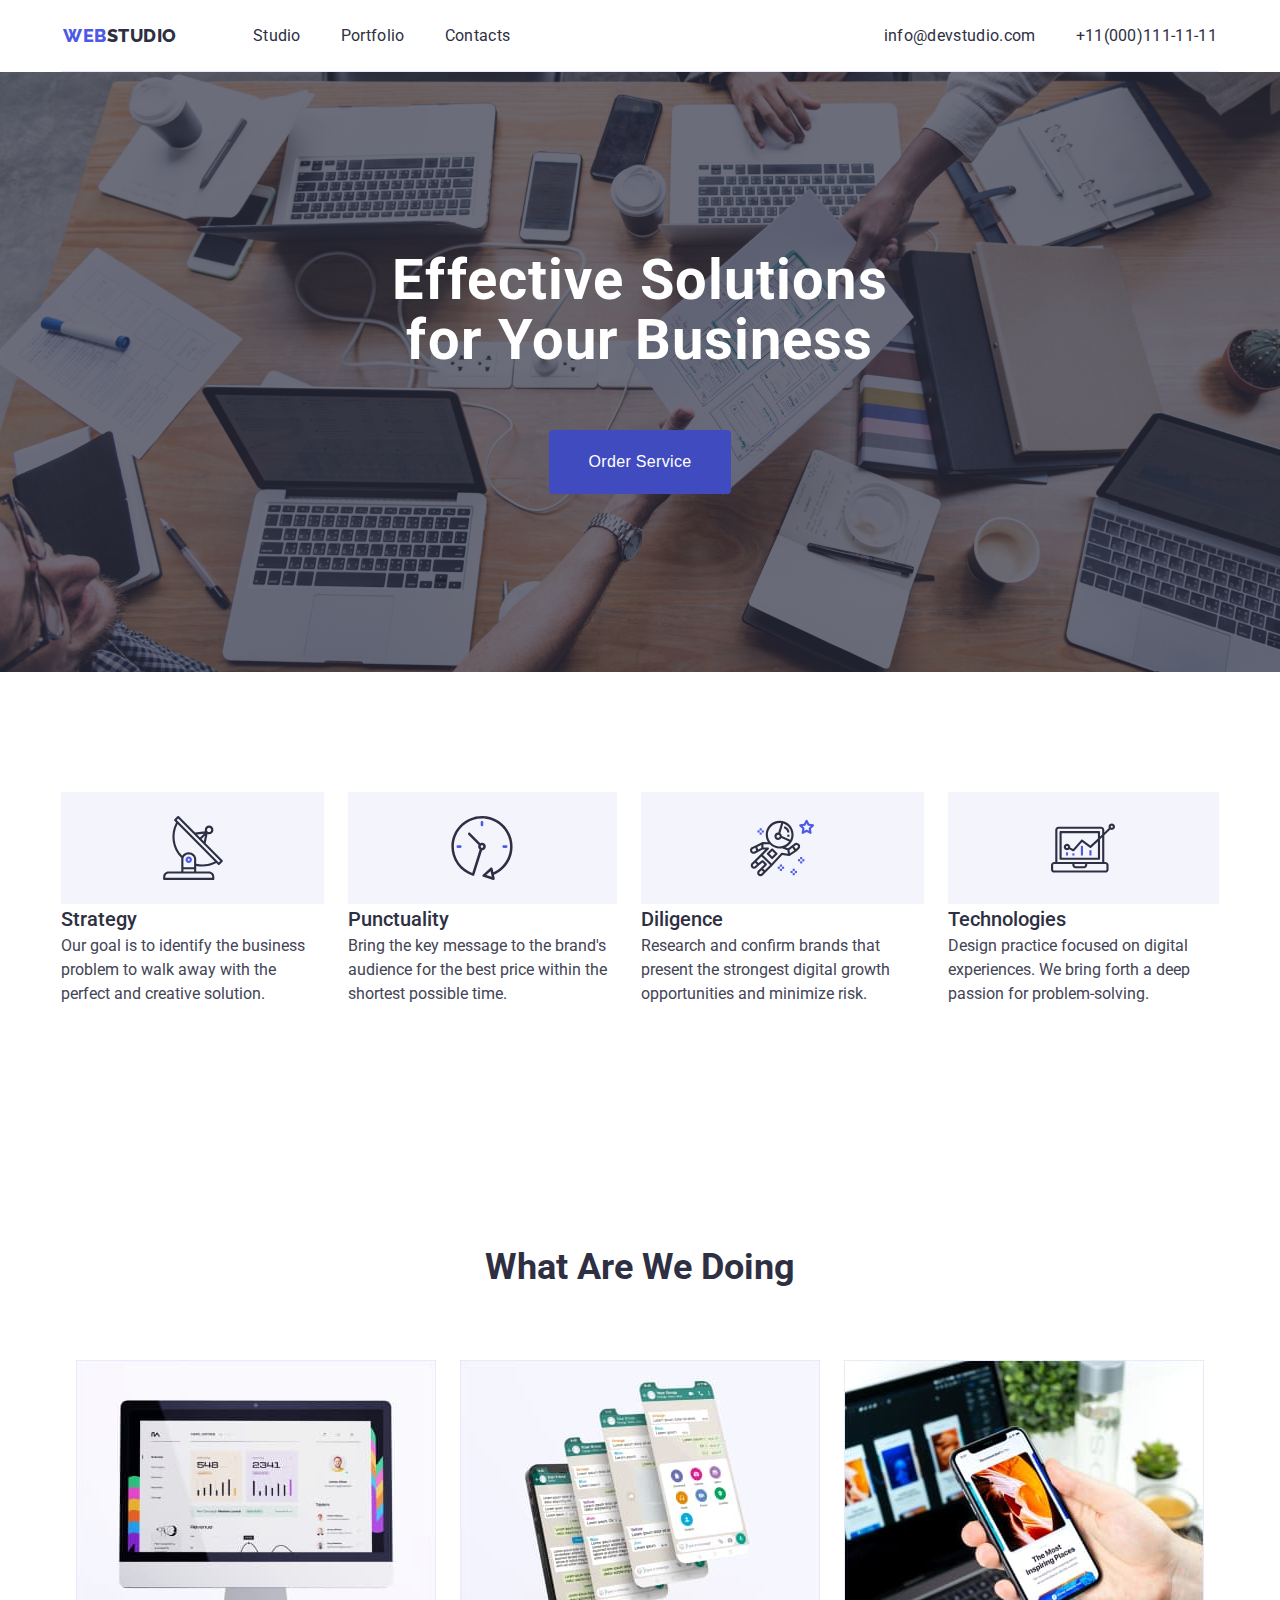
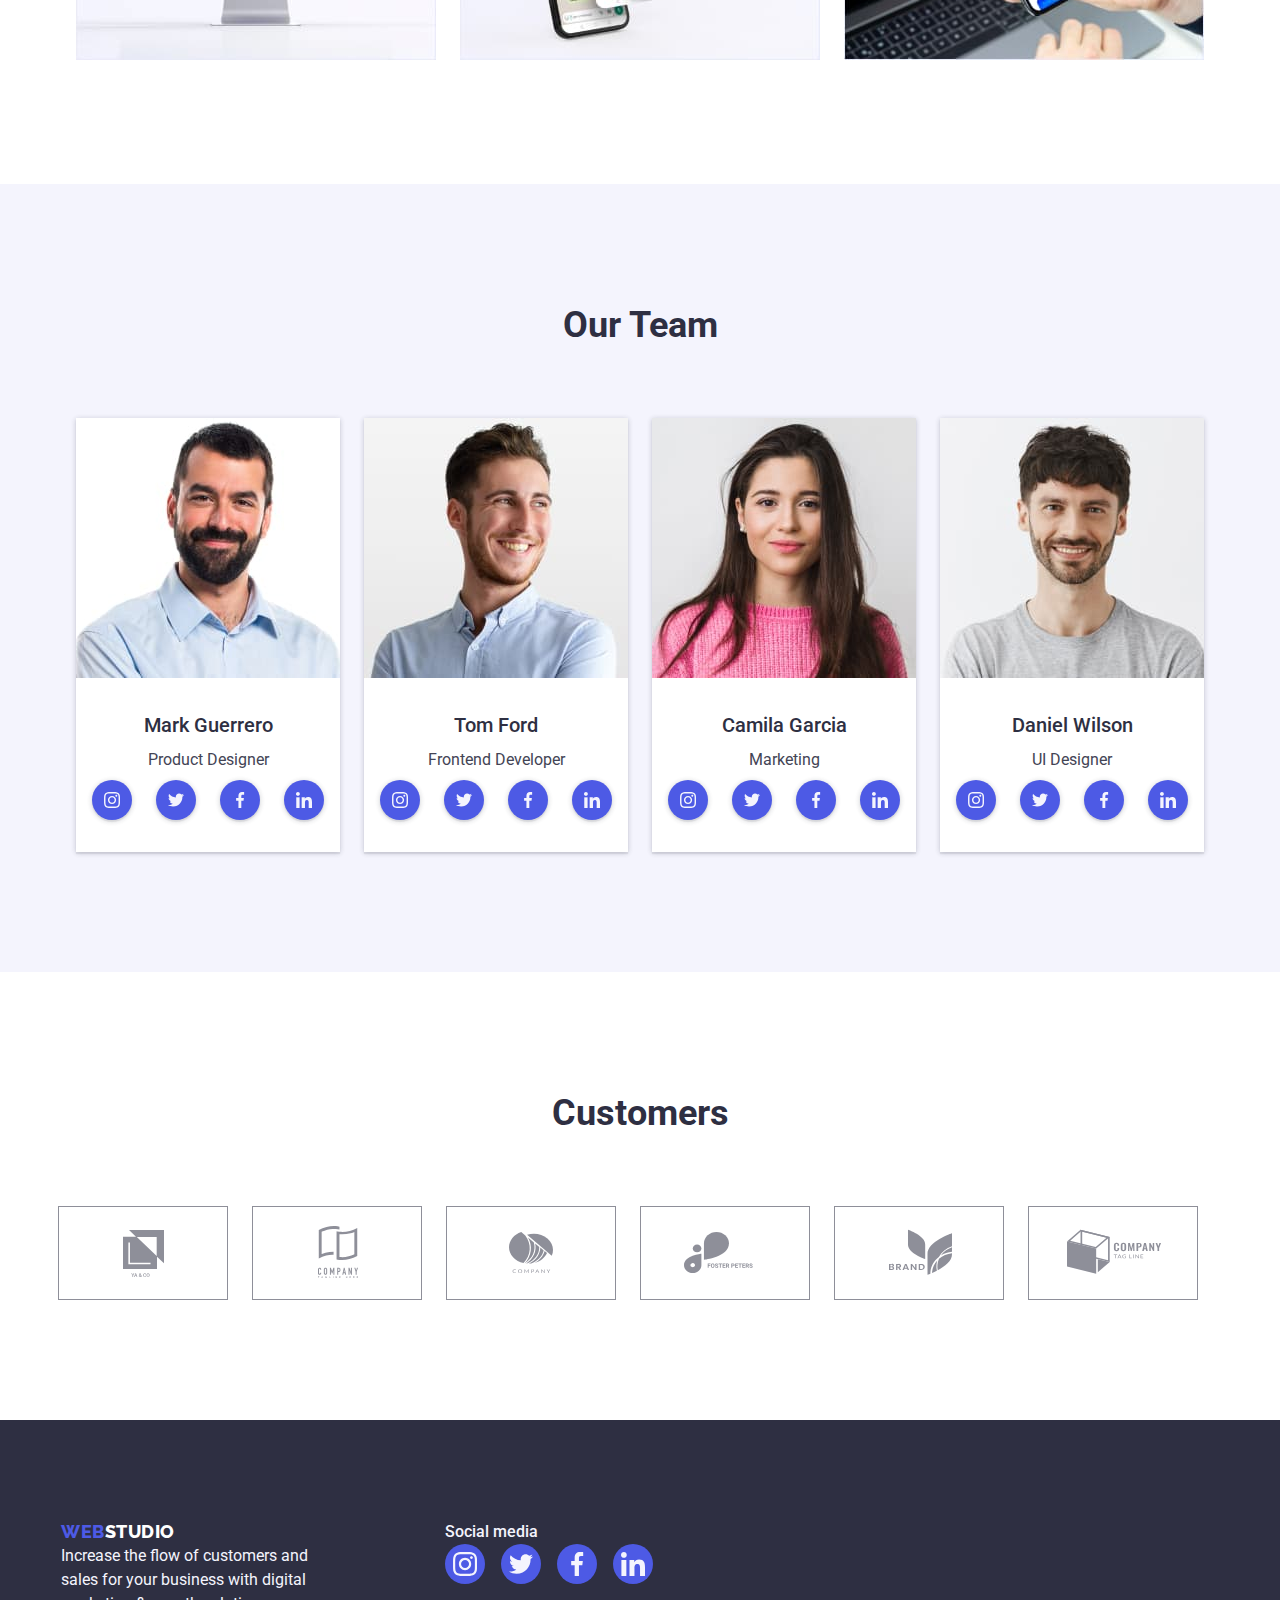
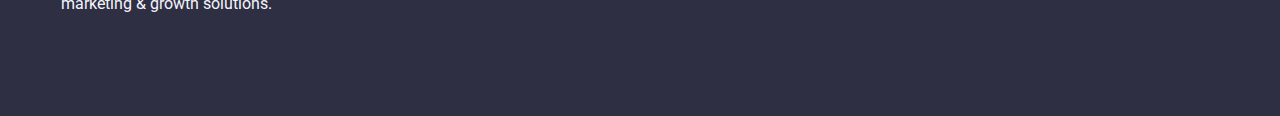
==== index.html @ 862fe898 "add index.html" ====
<!DOCTYPE html>
<html lang="en">
  <head>
    <meta charset="UTF-8" />
    <meta name="viewport" content="width=device-width, initial-scale=1.0" />
    <title>WebStudio</title>
    <link
      href="https://fonts.googleapis.com/css2?family=Raleway:wght@700&family=Roboto:wght@400;500;700;900&display=swap"
      rel="stylesheet"
    />
    <link rel="stylesheet" href="./css/styles.css" />
    <link
      rel="stylesheet"
      href="https://cdnjs.cloudflare.com/ajax/libs/modern-normalize/2.0.0/modern-normalize.min.css"
      integrity="sha512-4xo8blKMVCiXpTaLzQSLSw3KFOVPWhm/TRtuPVc4WG6kUgjH6J03IBuG7JZPkcWMxJ5huwaBpOpnwYElP/m6wg=="
      crossorigin="anonymous"
      referrerpolicy="no-referrer"
    />
  </head>
  <body>
    <header class="header-layout-and-style box-model container">
      <nav class="nav-layout">
        <a class="web" href="index.html"
          >WEB<span class="studio" href="index.html">STUDIO</span></a
        >
        <ul class="menu ul list-layout">
          <li>
            <a class="menu-list pointer contacts" href="index.html">Studio</a>
          </li>
          <li>
            <a class="menu-list pointer contacts" href="portfolio.html"
              >Portfolio</a
            >
          </li>
          <li><a class="menu-list pointer contacts">Contacts</a></li>
        </ul>
      </nav>
      <address>
        <ul class="ul list-layout">
          <li>
            <a class="contacts" href="mailito:info@devstudio.com"
              >info@devstudio.com</a
            >
          </li>
          <li>
            <a class="contacts" href="tel:+11(000)111-11-11"
              >+11(000)111-11-11</a
            >
          </li>
        </ul>
      </address>
    </header>
    <main class="main-column">
      <section class="section-effective-solution relative container section">
        <div class="bg-darker"></div>
        <div class="solution-content-container">
          <h1>Effective Solutions for Your Business</h1>
          <button class="button-in-main-section pointer" type="button">
            Order Service
          </button>
        </div>
      </section>
      <section class="container section">
        <ul class="ul list-in-main-section">
          <li>
            <div class="main-icon-background">
              <svg
                id="antenna"
                width="64"
                height="64"
                viewBox="0 0 64 64"
                xmlns="http://www.w3.org/2000/svg"
              >
                <path
                  d="M61.5463 44.1952L44.6599 27.1851L46.534 17.9541C47.0176 18.1429 47.5318 18.2416 48.0508 18.2453H48.0636C50.4482 18.2735 52.404 16.3633 52.4323 13.9788C52.4606 11.5943 50.5503 9.6384 48.1658 9.61013C45.7812 9.582 43.8254 11.4921 43.7971 13.8767C43.7911 14.3869 43.8755 14.8941 44.0466 15.3749L34.1266 16.5856L17.9452 0.32C17.7467 0.117467 17.4757 0.00226667 17.1921 0C16.9121 0.00146667 16.644 0.112933 16.4455 0.3104L13.4204 3.3184C13.004 3.73493 13.004 4.41013 13.4204 4.82667L15.0481 6.47787C8.74201 18.0737 10.7903 32.4335 20.0871 41.8037C20.1724 41.8853 20.2713 41.9513 20.3793 41.9989C20.3121 42.3599 20.2771 42.7261 20.2748 43.0933V55.4667H7.47481C4.53081 55.4701 2.14495 57.856 2.14148 60.8V62.9333C2.14148 63.5224 2.61908 64 3.20815 64H52.2748C52.8639 64 53.3415 63.5224 53.3415 62.9333V60.8C53.338 57.856 50.9522 55.4701 48.0082 55.4667H35.2082V49.9829C37.2134 50.4035 39.2564 50.6179 41.3052 50.6229C46.2215 50.6176 51.0595 49.392 55.3852 47.056L57.0215 48.7019C57.22 48.9044 57.491 49.0196 57.7746 49.0219C58.0546 49.0204 58.3227 48.9089 58.5212 48.7115L61.5463 45.7035C61.9627 45.2869 61.9627 44.6117 61.5463 44.1952ZM46.5596 12.4661C47.395 11.6352 48.7458 11.6389 49.5766 12.4743C50.4075 13.3096 50.4038 14.6604 49.5684 15.4912C49.1686 15.8889 48.6275 16.1121 48.0635 16.112H48.0571C46.879 16.1059 45.9287 15.1459 45.9348 13.9676C45.9378 13.4036 46.1639 12.8639 46.5638 12.4661H46.5596ZM44.0487 19.4752L42.8519 25.3664L40.5009 23.0016L44.0487 19.4752ZM42.837 17.6715L38.997 21.4891L36.0263 18.5024L42.837 17.6715ZM48.0082 57.6C49.7755 57.6 51.2082 59.0327 51.2082 60.8V61.8667H4.27481V60.8C4.27481 59.0327 5.70748 57.6 7.47481 57.6H48.0082ZM33.0748 53.3333V55.4667H22.4081V53.3333H33.0748ZM22.4081 51.2V43.0933C22.4081 40.5056 24.8007 38.4 27.7415 38.4C30.6823 38.4 33.0748 40.5056 33.0748 43.0933V51.2H22.4081ZM35.2082 47.808V43.0933C35.2082 39.3291 31.8588 36.2667 27.7415 36.2667C25.0793 36.2259 22.59 37.5809 21.1793 39.8389C13.0639 31.2913 11.2364 18.5485 16.6221 8.06467L53.8258 45.4816C48.081 48.404 41.4955 49.2268 35.2082 47.808ZM57.7863 46.4405L56.2834 44.9291L17.1815 5.59147L15.6721 4.07893L17.1815 2.57493L33.0513 18.5344C33.0588 18.5344 33.0631 18.5483 33.0706 18.5536L59.2999 44.9365L57.7863 46.4405Z"
                  fill="#2E2F42"
                />
                <path
                  d="M27.7511 40.5333H27.7415C25.9742 40.5306 24.5394 41.9612 24.5367 43.7285C24.534 45.4958 25.9646 46.9306 27.7319 46.9333H27.7415C29.5088 46.936 30.9436 45.5054 30.9463 43.7381C30.9489 41.9708 29.5184 40.536 27.7511 40.5333ZM28.4978 44.4896C28.297 44.6893 28.0248 44.801 27.7415 44.8C27.1524 44.7969 26.6774 44.3169 26.6804 43.7278C26.6819 43.4458 26.795 43.176 26.9948 42.977C27.1934 42.7796 27.4615 42.6681 27.7415 42.6666C28.3306 42.6697 28.8056 43.1497 28.8026 43.7388C28.8011 44.0208 28.688 44.2906 28.4882 44.4896H28.4978Z"
                  fill="#4D5AE5"
                />
              </svg>
            </div>
            <h3 class="h3">Strategy</h3>
            <p class="p-in-main">
              Our goal is to identify the business problem to walk away with the
              perfect and creative solution.
            </p>
          </li>
          <li>
            <div class="main-icon-background">
              <svg
                width="64"
                height="64"
                viewBox="0 0 64 64"
                xmlns="http://www.w3.org/2000/svg"
              >
                <g clip-path="url(#clip0_297080_1787)">
                  <path
                    d="M62.5933 30.6025C62.5899 13.6978 48.8828 -0.00341734 31.9775 6.39362e-07C15.0728 0.00341861 1.37158 13.7109 1.375 30.6157C1.37793 43.9316 9.98877 55.7178 22.6738 59.7681C22.7949 59.8062 22.9209 59.8257 23.0474 59.8252C23.2886 59.8247 23.5249 59.7603 23.7324 59.6377C24.0024 59.478 24.2041 59.2241 24.2988 58.9248L32.0288 34.4248C34.1421 34.4141 35.8462 32.6919 35.835 30.5791C35.8242 28.4658 34.1025 26.7617 31.9893 26.7725C31.4209 26.7749 30.8599 26.9058 30.3491 27.1553L20.1372 16.9419C19.6304 16.4526 18.8232 16.4668 18.334 16.9731C17.8564 17.4678 17.8564 18.251 18.334 18.7456L28.5405 28.9639C27.7573 30.5625 28.2051 32.4922 29.6133 33.582L22.248 56.9277C7.69238 51.5659 0.239258 35.4199 5.60108 20.8643C10.9629 6.30859 27.1089 -1.14453 41.6646 4.21729C56.2202 9.5791 63.6733 25.7256 58.3115 40.2808C55.6919 47.3921 50.3096 53.1431 43.3872 56.2275L42.5913 52.479C42.4458 51.79 41.7686 51.3496 41.0796 51.4956C40.8623 51.542 40.6606 51.6441 40.4946 51.792L32.8208 58.6431C32.2944 59.1113 32.2476 59.9175 32.7163 60.4439C32.8687 60.6148 33.064 60.7417 33.2827 60.8115L43.0801 63.9385C43.7505 64.1538 44.4688 63.7852 44.6841 63.1143C44.7524 62.9024 44.7637 62.6768 44.7178 62.459L43.9356 58.7808C55.2642 54.0049 62.6196 42.8965 62.5933 30.6025ZM31.9844 29.3272C32.6885 29.3272 33.2598 29.8984 33.2598 30.6025C33.2598 31.3071 32.6885 31.8779 31.9844 31.8779C31.2798 31.8779 30.709 31.3071 30.709 30.6025C30.709 29.8984 31.2798 29.3272 31.9844 29.3272ZM36.1851 59.0552L40.5532 55.1587L41.7588 60.8394L36.1851 59.0552Z"
                    fill="#2E2F42"
                  />
                  <path
                    d="M30.709 6.37012V8.9209C30.709 9.62549 31.2798 10.1963 31.9844 10.1963C32.6885 10.1963 33.2598 9.62549 33.2598 8.9209V6.37012C33.2598 5.66602 32.6885 5.09473 31.9844 5.09473C31.2798 5.09473 30.709 5.66602 30.709 6.37012Z"
                    fill="#4D5AE5"
                  />
                  <path
                    d="M7.75195 29.3271C7.04736 29.3271 6.47656 29.8984 6.47656 30.6025C6.47656 31.3071 7.04736 31.8779 7.75195 31.8779H10.3027C11.0073 31.8779 11.5781 31.3071 11.5781 30.6025C11.5781 29.8984 11.0073 29.3271 10.3027 29.3271H7.75195Z"
                    fill="#4D5AE5"
                  />
                  <path
                    d="M56.2162 31.8779C56.9208 31.8779 57.4916 31.3071 57.4916 30.6025C57.4916 29.8984 56.9208 29.3271 56.2162 29.3271H53.6655C52.9614 29.3271 52.3901 29.8984 52.3901 30.6025C52.3901 31.3071 52.9614 31.8779 53.6655 31.8779H56.2162Z"
                    fill="#4D5AE5"
                  />
                </g>
                <defs>
                  <clipPath id="clip0_297080_1787">
                    <rect width="64" height="64" fill="white" />
                  </clipPath>
                </defs>
              </svg>
            </div>
            <h3 class="h3">Punctuality</h3>
            <p class="p-in-main">
              Bring the key message to the brand's audience for the best price
              within the shortest possible time.
            </p>
          </li>
          <li>
            <div class="main-icon-background">
              <svg
                width="64"
                height="64"
                viewBox="0 0 64 64"
                xmlns="http://www.w3.org/2000/svg"
              >
                <path
                  d="M63.9481 9.04812C63.8222 8.66299 63.4894 8.38149 63.0873 8.32274L59.2665 7.76698L57.5566 4.30455C57.1982 3.57492 56.0025 3.57492 55.6441 4.30455L53.9342 7.76698L50.1132 8.32286C49.7111 8.38149 49.3784 8.66212 49.2514 9.04825C49.1266 9.43438 49.23 9.85889 49.5212 10.1416L52.2872 12.8372L51.6344 16.6431C51.5661 17.0431 51.7304 17.4474 52.0579 17.6864C52.3897 17.9275 52.8227 17.9573 53.1822 17.7674L56.5998 15.97L60.0175 17.7674C60.1733 17.8495 60.345 17.89 60.5146 17.89C60.7354 17.89 60.9563 17.8218 61.1419 17.6863C61.4704 17.4474 61.6347 17.043 61.5654 16.643L60.9127 12.8371L63.6786 10.1415C63.9683 9.85776 64.073 9.43425 63.9481 9.04812ZM59.0223 11.702C58.7716 11.9463 58.6564 12.3004 58.7161 12.6461L59.098 14.8743L57.097 13.8226C56.9412 13.7404 56.7706 13.6999 56.5998 13.6999C56.4292 13.6999 56.2596 13.7404 56.1027 13.8226L54.1016 14.8743L54.4834 12.6461C54.5432 12.3004 54.4279 11.9474 54.1773 11.702L52.557 10.1234L54.7949 9.79801C55.1427 9.74788 55.4424 9.52926 55.5982 9.2145L56.5987 7.18785L57.5992 9.2145C57.755 9.52913 58.0547 9.74788 58.4025 9.79801L60.6404 10.1234L59.0223 11.702Z"
                  fill="#4D5AE5"
                />
                <path
                  d="M52.267 41.0444H50.1335V43.1778H52.267V41.0444Z"
                  fill="#4D5AE5"
                />
                <path
                  d="M52.267 45.3112H50.1335V47.4446H52.267V45.3112Z"
                  fill="#4D5AE5"
                />
                <path
                  d="M54.4004 43.1778H52.267V45.3112H54.4004V43.1778Z"
                  fill="#4D5AE5"
                />
                <path
                  d="M50.1337 43.1778H48.0002V45.3112H50.1337V43.1778Z"
                  fill="#4D5AE5"
                />
                <path
                  d="M44.8001 52.778H42.6667V54.9113H44.8001V52.778Z"
                  fill="#4D5AE5"
                />
                <path
                  d="M44.8001 57.0446H42.6667V59.1781H44.8001V57.0446Z"
                  fill="#4D5AE5"
                />
                <path
                  d="M46.9336 54.9113H44.8002V57.0448H46.9336V54.9113Z"
                  fill="#4D5AE5"
                />
                <path
                  d="M42.6667 54.9113H40.5333V57.0448H42.6667V54.9113Z"
                  fill="#4D5AE5"
                />
                <path
                  d="M32 48.5113H29.8666V50.6447H32V48.5113Z"
                  fill="#4D5AE5"
                />
                <path
                  d="M32 52.778H29.8666V54.9113H32V52.778Z"
                  fill="#4D5AE5"
                />
                <path
                  d="M34.1334 50.6445H32V52.7779H34.1334V50.6445Z"
                  fill="#4D5AE5"
                />
                <path
                  d="M29.8666 50.6445H27.7332V52.7779H29.8666V50.6445Z"
                  fill="#4D5AE5"
                />
                <path
                  d="M11.733 12.2439H9.59961V14.3773H11.733V12.2439Z"
                  fill="#4D5AE5"
                />
                <path
                  d="M11.733 16.5108H9.59961V18.6442H11.733V16.5108Z"
                  fill="#4D5AE5"
                />
                <path
                  d="M13.8663 14.3774H11.7329V16.5108H13.8663V14.3774Z"
                  fill="#4D5AE5"
                />
                <path
                  d="M9.59959 14.3774H7.46619V16.5108H9.59959V14.3774Z"
                  fill="#4D5AE5"
                />
                <path
                  d="M49.4295 28.3189C48.8546 27.5434 48.0109 27.0443 47.053 26.9098C46.0908 26.7733 45.1414 27.026 44.3734 27.6138L41.8699 29.5327L41.8688 29.5338L38.0734 32.368L35.3577 31.2864C40.2004 29.1136 43.585 24.2698 43.585 18.6462C43.585 11.0002 37.3396 4.77933 29.6627 4.77933C21.9858 4.77933 15.7405 11.0002 15.7405 18.6462C15.7405 21.4175 16.5692 23.9945 17.9805 26.163L12.4529 26.115C12.4497 26.115 12.4465 26.115 12.4433 26.115C12.4262 26.115 12.4124 26.1235 12.3964 26.1247C12.2908 26.1289 12.1873 26.1503 12.086 26.1865C12.0604 26.1962 12.0338 26.2015 12.0093 26.2132C11.9965 26.2185 11.9837 26.2195 11.9709 26.2259L5.50468 29.4185C5.50356 29.4185 5.50256 29.4185 5.50256 29.4195L1.71575 31.2405C1.67412 31.2586 1.6315 31.2831 1.58987 31.3109C0.0804746 32.3156 -0.433659 34.289 0.393104 35.9018C0.833611 36.7594 1.5835 37.391 2.50514 37.68C2.86039 37.7908 3.22302 37.8453 3.58353 37.8453C4.16279 37.8453 4.73667 37.7035 5.26243 37.423L8.03798 35.9467L12.566 33.6085L15.2797 33.5925L4.39629 44.4237C4.39529 44.4248 4.39417 44.4248 4.39304 44.4258L1.71563 47.0925C1.08312 47.7219 0.73536 48.557 0.73536 49.4478C0.73536 50.3374 1.08312 51.1747 1.71563 51.8052C2.36526 52.4516 3.21965 52.7758 4.07404 52.7758C4.92955 52.7758 5.78281 52.4516 6.43457 51.8052L9.06287 49.1875L12.5445 46.588L14.3462 48.3821L10.8229 51.8904C10.8219 51.8916 10.8208 51.8916 10.8196 51.8926L8.14223 54.5592C7.50972 55.1886 7.16196 56.0237 7.16196 56.9145C7.16196 57.8041 7.50972 58.6414 8.14223 59.2719C8.79186 59.9183 9.64738 60.2426 10.5018 60.2426C11.3562 60.2426 12.2117 59.9183 12.8623 59.2719L15.5407 56.6052L19.8255 52.3386C19.8267 52.3374 19.8267 52.3364 19.8277 52.3353L21.8469 50.3353L21.8394 50.3278C21.8522 50.315 21.8703 50.3106 21.8832 50.2969L32.2151 38.9805L39.1571 39.9682C39.2072 39.9757 39.2573 39.9789 39.3075 39.9789C39.4366 39.9789 39.5613 39.948 39.6819 39.9021C39.7171 39.8894 39.748 39.8722 39.7811 39.8552C39.8195 39.836 39.86 39.8254 39.8964 39.8009L46.3231 35.5342C46.3466 35.5182 46.3593 35.4925 46.3817 35.4755C46.4073 35.4553 46.4393 35.4468 46.4627 35.4243L49.0056 33.0424C50.3288 31.8026 50.5111 29.7717 49.4295 28.3189ZM4.26079 35.5403C3.91416 35.7259 3.52053 35.7632 3.14402 35.6438C2.77064 35.5275 2.46776 35.2725 2.29063 34.928C1.9685 34.3008 2.15513 33.537 2.71939 33.1243L5.34668 31.8602L5.97919 33.7088L6.24482 34.4853L4.26079 35.5403ZM11.255 31.8849L8.15848 33.4849L7.64759 31.9915L7.28071 30.9184L11.3342 28.9172L11.255 31.8849ZM41.4539 18.644C41.4539 20.4808 41.0155 22.2132 40.256 23.763L31.8932 19.9646C31.8057 18.8179 31.2106 17.8142 30.3167 17.189L33.2447 7.46837C38.0001 8.98102 41.4539 13.4173 41.4539 18.644ZM17.876 18.644C17.876 12.1746 23.1646 6.91049 29.6649 6.91049C30.1706 6.91049 30.6655 6.95311 31.1551 7.01499L28.291 16.5224C28.2527 16.5213 28.2164 16.5106 28.1769 16.5106C26.1118 16.5106 24.4317 18.1853 24.4317 20.2441C24.4317 22.3027 26.1118 23.9775 28.1769 23.9775C29.5657 23.9775 30.7657 23.2106 31.4132 22.0883L39.1381 25.5978C36.9887 28.4906 33.5486 30.3776 29.6648 30.3776C23.1646 30.3776 17.876 25.1135 17.876 18.644ZM29.7887 20.2441C29.7887 21.1262 29.0654 21.8441 28.1769 21.8441C27.2884 21.8441 26.5651 21.1262 26.5651 20.2441C26.5651 19.3619 27.2884 18.644 28.1769 18.644C29.0654 18.644 29.7887 19.3619 29.7887 20.2441ZM4.92968 50.2925C4.45717 50.7608 3.69228 50.7598 3.2209 50.2936C2.99365 50.0664 2.86889 49.7668 2.86889 49.4478C2.86889 49.1299 2.99365 48.8301 3.2209 48.6051L5.14505 46.6882L6.84746 48.3832L4.92968 50.2925ZM11.3574 57.7594C10.8849 58.2276 10.119 58.2288 9.6475 57.7605C9.42025 57.5333 9.29549 57.2336 9.29549 56.9146C9.29549 56.5967 9.42025 56.297 9.6475 56.072L11.5729 54.1541L12.3783 54.9552L13.2764 55.8491L11.3574 57.7594ZM18.3208 50.8217C18.3196 50.8227 18.3186 50.8227 18.3175 50.8238L14.7878 54.3438L13.9824 53.5427L13.0843 52.6488L16.6107 49.1384C16.6107 49.1384 16.6107 49.1384 16.6107 49.1374C16.6119 49.1363 16.6129 49.1363 16.614 49.1353C16.694 49.0553 16.7441 48.9593 16.7932 48.8644C16.8071 48.8366 16.8337 48.8131 16.8455 48.7844C16.8786 48.7023 16.8839 48.6138 16.8967 48.5272C16.9031 48.4781 16.9245 48.4324 16.9245 48.3821C16.9245 48.3106 16.8989 48.2414 16.884 48.1709C16.8712 48.1069 16.8712 48.0417 16.8466 47.98C16.8061 47.8797 16.7367 47.7912 16.6642 47.7047C16.644 47.6812 16.6365 47.6514 16.6141 47.629C16.6141 47.629 16.6141 47.629 16.613 47.629C16.6119 47.628 16.6119 47.6257 16.6109 47.6247L13.3969 44.4247C13.3628 44.3906 13.3191 44.3767 13.2807 44.3479C13.2242 44.3042 13.1698 44.2637 13.1068 44.2327C13.0461 44.2028 12.9842 44.1847 12.9202 44.1676C12.8519 44.1483 12.7858 44.1334 12.7143 44.1281C12.6492 44.1238 12.5884 44.1302 12.5234 44.1377C12.4519 44.1462 12.3848 44.1558 12.3154 44.1782C12.2482 44.1996 12.1885 44.2326 12.1267 44.2678C12.0872 44.2902 12.0424 44.2977 12.005 44.3254L8.45836 46.973L6.6567 45.1788L11.4547 40.4065L20.1759 48.9838L18.3208 50.8217ZM31.9584 36.7883C31.9275 36.7841 31.8986 36.7958 31.8677 36.7937C31.7898 36.7894 31.7152 36.7948 31.6373 36.8076C31.5766 36.8182 31.519 36.8299 31.4613 36.8502C31.3931 36.8737 31.3312 36.9057 31.2682 36.9441C31.2085 36.9803 31.1541 37.0187 31.1018 37.0667C31.0762 37.0891 31.0453 37.0998 31.0218 37.1253L21.6253 47.4167L12.9692 38.9035L18.6354 33.2671C19.0525 32.8511 19.0546 32.1759 18.6386 31.7577C18.4285 31.5476 18.1523 31.4441 17.876 31.4452V31.4442L13.4386 31.4709L13.4941 28.2559L19.7022 28.3093C22.2323 30.8971 25.7609 32.511 29.6649 32.511C30.5396 32.511 31.393 32.4204 32.2239 32.2656C32.3039 32.3296 32.3827 32.3948 32.4831 32.4353L37.3024 34.3553L37.6074 35.8721L37.9637 37.6427L31.9584 36.7883ZM40.0406 37.1446L39.4145 34.0288L42.3073 31.8687L43.0647 32.8735L44.2007 34.3818L40.0406 37.1446ZM47.5478 31.4826L45.8721 33.0528L44.0097 30.5802L45.6726 29.3056C45.9829 29.0667 46.3745 28.9696 46.7585 29.0197C47.1446 29.0741 47.486 29.2757 47.7185 29.5882C48.1516 30.1717 48.078 30.9856 47.5478 31.4826Z"
                  fill="#2E2F42"
                />
                <path
                  d="M27.2041 37.0881L22.9182 32.8214C22.5033 32.4065 21.829 32.4065 21.413 32.8214L17.1282 37.0881C16.9277 37.2897 16.8146 37.5606 16.8146 37.8443C16.8146 38.1281 16.9266 38.4001 17.1282 38.6006L21.413 42.8673C21.621 43.0742 21.8942 43.1777 22.1662 43.1777C22.4382 43.1777 22.7112 43.0742 22.9182 42.8673L27.2041 38.6006C27.4046 38.4001 27.5187 38.1281 27.5187 37.8443C27.5187 37.5606 27.4056 37.2886 27.2041 37.0881ZM22.1662 40.606L19.3927 37.8443L22.1662 35.0827L24.9406 37.8443L22.1662 40.606Z"
                  fill="#2E2F42"
                />
                <path
                  d="M34.3285 10.1415L33.8132 12.2131C33.9551 12.2483 37.2885 13.1166 37.2885 16.5108H39.4219C39.4218 12.4765 36.0906 10.5799 34.3285 10.1415Z"
                  fill="#2E2F42"
                />
                <path
                  d="M39.422 18.644H37.2886V20.7775H39.422V18.644Z"
                  fill="#2E2F42"
                />
              </svg>
            </div>
            <h3 class="h3">Diligence</h3>
            <p class="p-in-main">
              Research and confirm brands that present the strongest digital
              growth opportunities and minimize risk.
            </p>
          </li>
          <li>
            <div class="main-icon-background">
              <svg
                width="64"
                height="64"
                viewBox="0 0 64 64"
                xmlns="http://www.w3.org/2000/svg"
              >
                <g clip-path="url(#clip0_297080_1794)">
                  <path
                    d="M29.8511 29.9292H31.9833V39.5242H29.8511V29.9292Z"
                    fill="#4D5AE5"
                  />
                  <path
                    d="M38.3799 34.1936H40.5121V39.5242H38.3799V34.1936Z"
                    fill="#4D5AE5"
                  />
                  <path
                    d="M21.3221 37.392H23.4544V39.5242H21.3221V37.392Z"
                    fill="#4D5AE5"
                  />
                  <path
                    d="M14.9255 36.3258H17.0578V39.5241H14.9255V36.3258Z"
                    fill="#4D5AE5"
                  />
                  <path
                    d="M3.19833 56.5819H54.3715C56.1378 56.5819 57.5699 55.1499 57.5699 53.3836V49.1192C57.5699 47.3529 56.1378 45.9209 54.3715 45.9209H53.3054V19.3343L59.3611 13.5977C60.7666 14.2905 62.4678 13.8699 63.3876 12.6003C64.308 11.3312 64.1789 9.58364 63.0826 8.46339C61.9863 7.34314 60.2424 7.17604 58.953 8.06776C57.6641 8.96 57.206 10.6513 57.8681 12.0719L53.3054 16.3973V13.9376C53.3054 12.1713 51.8734 10.7393 50.1071 10.7393H7.46276C5.6965 10.7393 4.26443 12.1713 4.26443 13.9376V45.9209H3.19833C1.43206 45.9209 0 47.3529 0 49.1192V53.3836C0 55.1499 1.43206 56.5819 3.19833 56.5819ZM60.7682 9.67317C61.3569 9.67317 61.8343 10.1505 61.8343 10.7393C61.8343 11.328 61.3569 11.8054 60.7682 11.8054C60.1794 11.8054 59.7021 11.328 59.7021 10.7393C59.7021 10.1505 60.1794 9.67317 60.7682 9.67317ZM6.39665 13.9376C6.39665 13.3489 6.874 12.8715 7.46276 12.8715H50.1071C50.6958 12.8715 51.1732 13.3489 51.1732 13.9376V18.4149L49.041 20.441V16.0698C49.041 15.4811 48.5636 15.0037 47.9749 15.0037H9.59498C9.00622 15.0037 8.52887 15.4811 8.52887 16.0698V42.7225C8.52887 43.3113 9.00622 43.7886 9.59498 43.7886H47.9749C48.5636 43.7886 49.041 43.3113 49.041 42.7225V23.3738L51.1732 21.3535V45.9209H6.39665V13.9376ZM15.9916 27.797C14.5492 27.7929 13.2826 28.7538 12.899 30.1442C12.5153 31.5346 13.1093 33.0094 14.3498 33.7455C15.5898 34.4815 17.1697 34.2967 18.2061 33.2936L21.912 35.1531C22.3425 35.3686 22.8646 35.2676 23.1847 34.9079L31.0624 26.0453L38.8062 31.848C39.2216 32.1593 39.8016 32.126 40.1784 31.7694L46.9088 25.3941V41.6564H10.6611V17.1359H46.9088V22.4566L39.3658 29.5997L31.5569 23.7455C31.1134 23.4134 30.4892 23.4758 30.1207 23.8897L22.1348 32.8751L19.1493 31.3821C19.1712 31.2541 19.1847 31.125 19.19 30.9953C19.19 29.2291 17.7579 27.797 15.9916 27.797ZM17.0577 30.9953C17.0577 31.5841 16.5804 32.0615 15.9916 32.0615C15.4029 32.0615 14.9255 31.5841 14.9255 30.9953C14.9255 30.4066 15.4029 29.9292 15.9916 29.9292C16.5804 29.9292 17.0577 30.4066 17.0577 30.9953ZM23.4544 48.0531H34.1155V49.1192C34.1155 49.7079 33.6381 50.1853 33.0494 50.1853H24.5205C23.9317 50.1853 23.4544 49.7079 23.4544 49.1192V48.0531ZM2.13222 49.1192C2.13222 48.5304 2.60957 48.0531 3.19833 48.0531H21.3222V49.1192C21.3222 50.8855 22.7542 52.3175 24.5205 52.3175H33.0494C34.8156 52.3175 36.2477 50.8855 36.2477 49.1192V48.0531H54.3715C54.9603 48.0531 55.4376 48.5304 55.4376 49.1192V53.3836C55.4376 53.9724 54.9603 54.4497 54.3715 54.4497H3.19833C2.60957 54.4497 2.13222 53.9724 2.13222 53.3836V49.1192Z"
                    fill="#2E2F42"
                  />
                </g>
                <defs>
                  <clipPath id="clip0_297080_1794">
                    <rect width="64" height="64" fill="white" />
                  </clipPath>
                </defs>
              </svg>
            </div>
            <h3 class="h3">Technologies</h3>
            <p class="p-in-main">
              Design practice focused on digital experiences. We bring forth a
              deep passion for problem-solving.
            </p>
          </li>
        </ul>
      </section>
      <section class="container section">
        <h2>What Are We Doing</h2>
        <ul class="ul list-in-main-section">
          <li>
            <img
              src="images/img1.jpg"
              alt="computer with an application on the screen"
              width="360"
              height="300"
            />
          </li>
          <li>
            <img
              src="images/img2.jpg"
              alt="smartphone with opened whatsapp application"
              width="360"
              height="300"
            />
          </li>
          <li>
            <img
              src="images/img3.jpg"
              alt="smartphone with a computer-compatible application"
              width="360"
              height="300"
            />
          </li>
        </ul>
      </section>
      <div class="section3">
        <section class="section container">
          <h2>Our Team</h2>
          <ul class="ul list-in-main-section list-team">
            <li>
              <img
                src="images/markguerrero.jpg"
                alt="man with long dark beard"
                width="264"
                height="260"
              />
              <div class="team-card-description">
                <h3 class="h3">Mark Guerrero</h3>
                <p class="p-in-main">Product Designer</p>
                <ul class="list-social-card">
                  <li>
                    <a href=#0"><svg
                      width="16"
                      height="16"
                      viewBox="0 0 16 16"
                      fill="none"
                      xmlns="http://www.w3.org/2000/svg"
                    >
                      <g clip-path="url(#clip0_595001_565)">
                        <path
                          d="M15.9843 4.70392C15.9468 3.85378 15.8093 3.26932 15.6124 2.76287C15.4092 2.22529 15.0967 1.74399 14.6872 1.34389C14.2871 0.937561 13.8026 0.621826 13.2713 0.421835C12.7619 0.224897 12.1805 0.0874194 11.3303 0.0499365C10.4738 0.00927917 10.2019 -0.00012207 8.02963 -0.00012207C5.85733 -0.00012207 5.58543 0.00927917 4.73212 0.0467621C3.88197 0.084245 3.29751 0.221845 2.79119 0.418661C2.25348 0.621826 1.77219 0.934387 1.37209 1.34389C0.965758 1.74399 0.650145 2.22846 0.450033 2.75982C0.253096 3.26932 0.115618 3.85061 0.0781347 4.70075C0.0374774 5.55724 0.0280762 5.82914 0.0280762 8.00144C0.0280762 10.1737 0.0374774 10.4456 0.0749603 11.299C0.112443 12.1491 0.250043 12.7336 0.446981 13.24C0.650145 13.7776 0.965758 14.2589 1.37209 14.659C1.77219 15.0653 2.25666 15.3811 2.78801 15.581C3.29751 15.778 3.8788 15.9155 4.72906 15.9529C5.58226 15.9906 5.85428 15.9998 8.02658 15.9998C10.1989 15.9998 10.4708 15.9906 11.3241 15.9529C12.1742 15.9155 12.7587 15.778 13.265 15.581C14.3403 15.1653 15.1904 14.3152 15.6062 13.24C15.803 12.7305 15.9406 12.1491 15.9781 11.299C16.0156 10.4456 16.025 10.1737 16.025 8.00144C16.025 5.82914 16.0218 5.55724 15.9843 4.70392ZM14.5435 11.2364C14.509 12.0179 14.3778 12.4398 14.2684 12.7211C13.9995 13.4181 13.4463 13.9714 12.7493 14.2402C12.468 14.3496 12.043 14.4809 11.2646 14.5152C10.4207 14.5528 10.1676 14.562 8.03281 14.562C5.89799 14.562 5.64172 14.5528 4.80085 14.5152C4.01945 14.4809 3.5975 14.3496 3.31619 14.2402C2.96932 14.112 2.65359 13.9088 2.39731 13.6432C2.13163 13.3837 1.92847 13.0712 1.80027 12.7243C1.69087 12.443 1.55962 12.0179 1.52532 11.2396C1.48771 10.3957 1.47843 10.1425 1.47843 8.00767C1.47843 5.87285 1.48771 5.61658 1.52532 4.77584C1.55962 3.99443 1.69087 3.57248 1.80027 3.29117C1.92847 2.94418 2.13163 2.62857 2.40049 2.37217C2.65981 2.10649 2.97237 1.90333 3.31937 1.77525C3.60067 1.66585 4.0258 1.5346 4.80403 1.50017C5.64794 1.46269 5.90117 1.45329 8.03586 1.45329C10.1738 1.45329 10.4269 1.46269 11.2678 1.50017C12.0492 1.5346 12.4712 1.66585 12.7525 1.77525C13.0993 1.90333 13.4151 2.10649 13.6714 2.37217C13.937 2.63162 14.1402 2.94418 14.2684 3.29117C14.3778 3.57248 14.509 3.99748 14.5435 4.77584C14.581 5.61975 14.5904 5.87285 14.5904 8.00767C14.5904 10.1425 14.581 10.3925 14.5435 11.2364Z"
                          fill="#F4F4FD"
                        />
                        <path
                          d="M8.02967 3.89124C5.76055 3.89124 3.91949 5.73217 3.91949 8.00141C3.91949 10.2707 5.76055 12.1116 8.02967 12.1116C10.2989 12.1116 12.1398 10.2707 12.1398 8.00141C12.1398 5.73217 10.2989 3.89124 8.02967 3.89124ZM8.02967 10.6676C6.55758 10.6676 5.3635 9.47362 5.3635 8.00141C5.3635 6.5292 6.55758 5.33524 8.02967 5.33524C9.50188 5.33524 10.6958 6.5292 10.6958 8.00141C10.6958 9.47362 9.50188 10.6676 8.02967 10.6676Z"
                          fill="#F4F4FD"
                        />
                        <path
                          d="M13.262 3.72871C13.262 4.2586 12.8324 4.68825 12.3024 4.68825C11.7725 4.68825 11.3428 4.2586 11.3428 3.72871C11.3428 3.19869 11.7725 2.76917 12.3024 2.76917C12.8324 2.76917 13.262 3.19869 13.262 3.72871Z"
                          fill="#F4F4FD"
                        />
                      </g>
                      <defs>
                        <clipPath id="clip0_595001_565">
                          <rect width="16" height="16" fill="white" />
                        </clipPath>
                      </defs>
                    </svg></a>
                  </li>
                  <li>
                    <a href=#0"><svg
                      width="16"
                      height="16"
                      viewBox="0 0 16 16"
                      fill="none"
                      xmlns="http://www.w3.org/2000/svg"
                    >
                      <g clip-path="url(#clip0_595001_571)">
                        <path
                          d="M16 3.03888C15.405 3.29988 14.771 3.47288 14.11 3.55688C14.79 3.15088 15.309 2.51288 15.553 1.74388C14.919 2.12188 14.219 2.38888 13.473 2.53788C12.871 1.89688 12.013 1.49988 11.077 1.49988C9.261 1.49988 7.799 2.97388 7.799 4.78088C7.799 5.04088 7.821 5.29088 7.875 5.52888C5.148 5.39588 2.735 4.08888 1.114 2.09788C0.831 2.58888 0.665 3.15088 0.665 3.75588C0.665 4.89188 1.25 5.89888 2.122 6.48188C1.595 6.47188 1.078 6.31888 0.64 6.07788C0.64 6.08788 0.64 6.10088 0.64 6.11388C0.64 7.70788 1.777 9.03188 3.268 9.33688C3.001 9.40988 2.71 9.44488 2.408 9.44488C2.198 9.44488 1.986 9.43288 1.787 9.38888C2.212 10.6879 3.418 11.6429 4.852 11.6739C3.736 12.5469 2.319 13.0729 0.785 13.0729C0.516 13.0729 0.258 13.0609 0 13.0279C1.453 13.9649 3.175 14.4999 5.032 14.4999C11.068 14.4999 14.368 9.49988 14.368 5.16588C14.368 5.02088 14.363 4.88088 14.356 4.74188C15.007 4.27988 15.554 3.70288 16 3.03888Z"
                          fill="#F4F4FD"
                        />
                      </g>
                      <defs>
                        <clipPath id="clip0_595001_571">
                          <rect width="16" height="16" fill="white" />
                        </clipPath>
                      </defs>
                    </svg></a>
                  </li>
                  <li>
                    <a href=#0"><svg
                      width="16"
                      height="16"
                      viewBox="0 0 16 16"
                      fill="none"
                      xmlns="http://www.w3.org/2000/svg"
                    >
                      <g clip-path="url(#clip0_595001_577)">
                        <path
                          d="M10.6647 2.65654H12.1254V0.112545C11.8734 0.0778779 11.0067 -0.00012207 9.99736 -0.00012207C7.89136 -0.00012207 6.4487 1.32454 6.4487 3.75921V5.99988H4.12469V8.84388H6.4487V15.9999H9.29803V8.84455H11.528L11.882 6.00055H9.29736V4.04121C9.29803 3.21921 9.51936 2.65654 10.6647 2.65654Z"
                          fill="#F4F4FD"
                        />
                      </g>
                      <defs>
                        <clipPath id="clip0_595001_577">
                          <rect width="16" height="16" fill="white" />
                        </clipPath>
                      </defs>
                    </svg></a>
                  </li>
                  <li>
                    <a href=#0"><svg
                      width="16"
                      height="16"
                      viewBox="0 0 16 16"
                      fill="none"
                      xmlns="http://www.w3.org/2000/svg"
                    >
                      <g clip-path="url(#clip0_595001_581)">
                        <path
                          d="M15.9961 15.9999V15.9992H16.0001V10.1312C16.0001 7.26053 15.3821 5.04919 12.0261 5.04919C10.4128 5.04919 9.33009 5.93453 8.88809 6.77386H8.84143V5.31719H5.65942V15.9992H8.97276V10.7099C8.97276 9.31719 9.23676 7.97053 10.9614 7.97053C12.6608 7.97053 12.6861 9.55986 12.6861 10.7992V15.9999H15.9961Z"
                          fill="#F4F4FD"
                        />
                        <path
                          d="M0.264038 5.31787H3.58137V15.9999H0.264038V5.31787Z"
                          fill="#F4F4FD"
                        />
                        <path
                          d="M1.92139 -0.00012207C0.860728 -0.00012207 6.10352e-05 0.860545 6.10352e-05 1.92121C6.10352e-05 2.98188 0.860728 3.86055 1.92139 3.86055C2.98206 3.86055 3.84273 2.98188 3.84273 1.92121C3.84206 0.860545 2.98139 -0.00012207 1.92139 -0.00012207V-0.00012207Z"
                          fill="#F4F4FD"
                        />
                      </g>
                      <defs>
                        <clipPath id="clip0_595001_581">
                          <rect width="16" height="16" fill="white" />
                        </clipPath>
                      </defs>
                    </svg></a>
                  </li>
                </ul>
              </div>
            </li>
            <li>
              <img
                src="images/tomford.jpg"
                alt="man with a big smile"
                width="264"
                height="260"
              />
              <div class="team-card-description">
                <h3 class="h3">Tom Ford</h3>
                <p class="p-in-main">Frontend Developer</p>
                <ul class="list-social-card">
                  <li>
                    <a href=#0"><svg
                      width="16"
                      height="16"
                      viewBox="0 0 16 16"
                      fill="none"
                      xmlns="http://www.w3.org/2000/svg"
                    >
                      <g clip-path="url(#clip0_595001_565)">
                        <path
                          d="M15.9843 4.70392C15.9468 3.85378 15.8093 3.26932 15.6124 2.76287C15.4092 2.22529 15.0967 1.74399 14.6872 1.34389C14.2871 0.937561 13.8026 0.621826 13.2713 0.421835C12.7619 0.224897 12.1805 0.0874194 11.3303 0.0499365C10.4738 0.00927917 10.2019 -0.00012207 8.02963 -0.00012207C5.85733 -0.00012207 5.58543 0.00927917 4.73212 0.0467621C3.88197 0.084245 3.29751 0.221845 2.79119 0.418661C2.25348 0.621826 1.77219 0.934387 1.37209 1.34389C0.965758 1.74399 0.650145 2.22846 0.450033 2.75982C0.253096 3.26932 0.115618 3.85061 0.0781347 4.70075C0.0374774 5.55724 0.0280762 5.82914 0.0280762 8.00144C0.0280762 10.1737 0.0374774 10.4456 0.0749603 11.299C0.112443 12.1491 0.250043 12.7336 0.446981 13.24C0.650145 13.7776 0.965758 14.2589 1.37209 14.659C1.77219 15.0653 2.25666 15.3811 2.78801 15.581C3.29751 15.778 3.8788 15.9155 4.72906 15.9529C5.58226 15.9906 5.85428 15.9998 8.02658 15.9998C10.1989 15.9998 10.4708 15.9906 11.3241 15.9529C12.1742 15.9155 12.7587 15.778 13.265 15.581C14.3403 15.1653 15.1904 14.3152 15.6062 13.24C15.803 12.7305 15.9406 12.1491 15.9781 11.299C16.0156 10.4456 16.025 10.1737 16.025 8.00144C16.025 5.82914 16.0218 5.55724 15.9843 4.70392ZM14.5435 11.2364C14.509 12.0179 14.3778 12.4398 14.2684 12.7211C13.9995 13.4181 13.4463 13.9714 12.7493 14.2402C12.468 14.3496 12.043 14.4809 11.2646 14.5152C10.4207 14.5528 10.1676 14.562 8.03281 14.562C5.89799 14.562 5.64172 14.5528 4.80085 14.5152C4.01945 14.4809 3.5975 14.3496 3.31619 14.2402C2.96932 14.112 2.65359 13.9088 2.39731 13.6432C2.13163 13.3837 1.92847 13.0712 1.80027 12.7243C1.69087 12.443 1.55962 12.0179 1.52532 11.2396C1.48771 10.3957 1.47843 10.1425 1.47843 8.00767C1.47843 5.87285 1.48771 5.61658 1.52532 4.77584C1.55962 3.99443 1.69087 3.57248 1.80027 3.29117C1.92847 2.94418 2.13163 2.62857 2.40049 2.37217C2.65981 2.10649 2.97237 1.90333 3.31937 1.77525C3.60067 1.66585 4.0258 1.5346 4.80403 1.50017C5.64794 1.46269 5.90117 1.45329 8.03586 1.45329C10.1738 1.45329 10.4269 1.46269 11.2678 1.50017C12.0492 1.5346 12.4712 1.66585 12.7525 1.77525C13.0993 1.90333 13.4151 2.10649 13.6714 2.37217C13.937 2.63162 14.1402 2.94418 14.2684 3.29117C14.3778 3.57248 14.509 3.99748 14.5435 4.77584C14.581 5.61975 14.5904 5.87285 14.5904 8.00767C14.5904 10.1425 14.581 10.3925 14.5435 11.2364Z"
                          fill="#F4F4FD"
                        />
                        <path
                          d="M8.02967 3.89124C5.76055 3.89124 3.91949 5.73217 3.91949 8.00141C3.91949 10.2707 5.76055 12.1116 8.02967 12.1116C10.2989 12.1116 12.1398 10.2707 12.1398 8.00141C12.1398 5.73217 10.2989 3.89124 8.02967 3.89124ZM8.02967 10.6676C6.55758 10.6676 5.3635 9.47362 5.3635 8.00141C5.3635 6.5292 6.55758 5.33524 8.02967 5.33524C9.50188 5.33524 10.6958 6.5292 10.6958 8.00141C10.6958 9.47362 9.50188 10.6676 8.02967 10.6676Z"
                          fill="#F4F4FD"
                        />
                        <path
                          d="M13.262 3.72871C13.262 4.2586 12.8324 4.68825 12.3024 4.68825C11.7725 4.68825 11.3428 4.2586 11.3428 3.72871C11.3428 3.19869 11.7725 2.76917 12.3024 2.76917C12.8324 2.76917 13.262 3.19869 13.262 3.72871Z"
                          fill="#F4F4FD"
                        />
                      </g>
                      <defs>
                        <clipPath id="clip0_595001_565">
                          <rect width="16" height="16" fill="white" />
                        </clipPath>
                      </defs>
                    </svg></a>
                  </li>
                  <li>
                    <a href=#0"><svg
                      width="16"
                      height="16"
                      viewBox="0 0 16 16"
                      fill="none"
                      xmlns="http://www.w3.org/2000/svg"
                    >
                      <g clip-path="url(#clip0_595001_571)">
                        <path
                          d="M16 3.03888C15.405 3.29988 14.771 3.47288 14.11 3.55688C14.79 3.15088 15.309 2.51288 15.553 1.74388C14.919 2.12188 14.219 2.38888 13.473 2.53788C12.871 1.89688 12.013 1.49988 11.077 1.49988C9.261 1.49988 7.799 2.97388 7.799 4.78088C7.799 5.04088 7.821 5.29088 7.875 5.52888C5.148 5.39588 2.735 4.08888 1.114 2.09788C0.831 2.58888 0.665 3.15088 0.665 3.75588C0.665 4.89188 1.25 5.89888 2.122 6.48188C1.595 6.47188 1.078 6.31888 0.64 6.07788C0.64 6.08788 0.64 6.10088 0.64 6.11388C0.64 7.70788 1.777 9.03188 3.268 9.33688C3.001 9.40988 2.71 9.44488 2.408 9.44488C2.198 9.44488 1.986 9.43288 1.787 9.38888C2.212 10.6879 3.418 11.6429 4.852 11.6739C3.736 12.5469 2.319 13.0729 0.785 13.0729C0.516 13.0729 0.258 13.0609 0 13.0279C1.453 13.9649 3.175 14.4999 5.032 14.4999C11.068 14.4999 14.368 9.49988 14.368 5.16588C14.368 5.02088 14.363 4.88088 14.356 4.74188C15.007 4.27988 15.554 3.70288 16 3.03888Z"
                          fill="#F4F4FD"
                        />
                      </g>
                      <defs>
                        <clipPath id="clip0_595001_571">
                          <rect width="16" height="16" fill="white" />
                        </clipPath>
                      </defs>
                    </svg></a>
                  </li>
                  <li>
                    <a href=#0"><svg
                      width="16"
                      height="16"
                      viewBox="0 0 16 16"
                      fill="none"
                      xmlns="http://www.w3.org/2000/svg"
                    >
                      <g clip-path="url(#clip0_595001_577)">
                        <path
                          d="M10.6647 2.65654H12.1254V0.112545C11.8734 0.0778779 11.0067 -0.00012207 9.99736 -0.00012207C7.89136 -0.00012207 6.4487 1.32454 6.4487 3.75921V5.99988H4.12469V8.84388H6.4487V15.9999H9.29803V8.84455H11.528L11.882 6.00055H9.29736V4.04121C9.29803 3.21921 9.51936 2.65654 10.6647 2.65654Z"
                          fill="#F4F4FD"
                        />
                      </g>
                      <defs>
                        <clipPath id="clip0_595001_577">
                          <rect width="16" height="16" fill="white" />
                        </clipPath>
                      </defs>
                    </svg></a>
                  </li>
                  <li>
                    <a href=#0"><svg
                      width="16"
                      height="16"
                      viewBox="0 0 16 16"
                      fill="none"
                      xmlns="http://www.w3.org/2000/svg"
                    >
                      <g clip-path="url(#clip0_595001_581)">
                        <path
                          d="M15.9961 15.9999V15.9992H16.0001V10.1312C16.0001 7.26053 15.3821 5.04919 12.0261 5.04919C10.4128 5.04919 9.33009 5.93453 8.88809 6.77386H8.84143V5.31719H5.65942V15.9992H8.97276V10.7099C8.97276 9.31719 9.23676 7.97053 10.9614 7.97053C12.6608 7.97053 12.6861 9.55986 12.6861 10.7992V15.9999H15.9961Z"
                          fill="#F4F4FD"
                        />
                        <path
                          d="M0.264038 5.31787H3.58137V15.9999H0.264038V5.31787Z"
                          fill="#F4F4FD"
                        />
                        <path
                          d="M1.92139 -0.00012207C0.860728 -0.00012207 6.10352e-05 0.860545 6.10352e-05 1.92121C6.10352e-05 2.98188 0.860728 3.86055 1.92139 3.86055C2.98206 3.86055 3.84273 2.98188 3.84273 1.92121C3.84206 0.860545 2.98139 -0.00012207 1.92139 -0.00012207V-0.00012207Z"
                          fill="#F4F4FD"
                        />
                      </g>
                      <defs>
                        <clipPath id="clip0_595001_581">
                          <rect width="16" height="16" fill="white" />
                        </clipPath>
                      </defs>
                    </svg></a>
                  </li>
                </ul>
              </div>
            </li>
            <li>
              <img
                src="images/camilagarcia.jpg"
                alt="pretty girl in a pink blouse"
                width="264"
                height="260"
              />
              <div class="team-card-description">
                <h3 class="h3">Camila Garcia</h3>
                <p class="p-in-main">Marketing</p>
                <ul class="list-social-card">
                  <li>
                    <a href=#0"><svg
                      width="16"
                      height="16"
                      viewBox="0 0 16 16"
                      fill="none"
                      xmlns="http://www.w3.org/2000/svg"
                    >
                      <g clip-path="url(#clip0_595001_565)">
                        <path
                          d="M15.9843 4.70392C15.9468 3.85378 15.8093 3.26932 15.6124 2.76287C15.4092 2.22529 15.0967 1.74399 14.6872 1.34389C14.2871 0.937561 13.8026 0.621826 13.2713 0.421835C12.7619 0.224897 12.1805 0.0874194 11.3303 0.0499365C10.4738 0.00927917 10.2019 -0.00012207 8.02963 -0.00012207C5.85733 -0.00012207 5.58543 0.00927917 4.73212 0.0467621C3.88197 0.084245 3.29751 0.221845 2.79119 0.418661C2.25348 0.621826 1.77219 0.934387 1.37209 1.34389C0.965758 1.74399 0.650145 2.22846 0.450033 2.75982C0.253096 3.26932 0.115618 3.85061 0.0781347 4.70075C0.0374774 5.55724 0.0280762 5.82914 0.0280762 8.00144C0.0280762 10.1737 0.0374774 10.4456 0.0749603 11.299C0.112443 12.1491 0.250043 12.7336 0.446981 13.24C0.650145 13.7776 0.965758 14.2589 1.37209 14.659C1.77219 15.0653 2.25666 15.3811 2.78801 15.581C3.29751 15.778 3.8788 15.9155 4.72906 15.9529C5.58226 15.9906 5.85428 15.9998 8.02658 15.9998C10.1989 15.9998 10.4708 15.9906 11.3241 15.9529C12.1742 15.9155 12.7587 15.778 13.265 15.581C14.3403 15.1653 15.1904 14.3152 15.6062 13.24C15.803 12.7305 15.9406 12.1491 15.9781 11.299C16.0156 10.4456 16.025 10.1737 16.025 8.00144C16.025 5.82914 16.0218 5.55724 15.9843 4.70392ZM14.5435 11.2364C14.509 12.0179 14.3778 12.4398 14.2684 12.7211C13.9995 13.4181 13.4463 13.9714 12.7493 14.2402C12.468 14.3496 12.043 14.4809 11.2646 14.5152C10.4207 14.5528 10.1676 14.562 8.03281 14.562C5.89799 14.562 5.64172 14.5528 4.80085 14.5152C4.01945 14.4809 3.5975 14.3496 3.31619 14.2402C2.96932 14.112 2.65359 13.9088 2.39731 13.6432C2.13163 13.3837 1.92847 13.0712 1.80027 12.7243C1.69087 12.443 1.55962 12.0179 1.52532 11.2396C1.48771 10.3957 1.47843 10.1425 1.47843 8.00767C1.47843 5.87285 1.48771 5.61658 1.52532 4.77584C1.55962 3.99443 1.69087 3.57248 1.80027 3.29117C1.92847 2.94418 2.13163 2.62857 2.40049 2.37217C2.65981 2.10649 2.97237 1.90333 3.31937 1.77525C3.60067 1.66585 4.0258 1.5346 4.80403 1.50017C5.64794 1.46269 5.90117 1.45329 8.03586 1.45329C10.1738 1.45329 10.4269 1.46269 11.2678 1.50017C12.0492 1.5346 12.4712 1.66585 12.7525 1.77525C13.0993 1.90333 13.4151 2.10649 13.6714 2.37217C13.937 2.63162 14.1402 2.94418 14.2684 3.29117C14.3778 3.57248 14.509 3.99748 14.5435 4.77584C14.581 5.61975 14.5904 5.87285 14.5904 8.00767C14.5904 10.1425 14.581 10.3925 14.5435 11.2364Z"
                          fill="#F4F4FD"
                        />
                        <path
                          d="M8.02967 3.89124C5.76055 3.89124 3.91949 5.73217 3.91949 8.00141C3.91949 10.2707 5.76055 12.1116 8.02967 12.1116C10.2989 12.1116 12.1398 10.2707 12.1398 8.00141C12.1398 5.73217 10.2989 3.89124 8.02967 3.89124ZM8.02967 10.6676C6.55758 10.6676 5.3635 9.47362 5.3635 8.00141C5.3635 6.5292 6.55758 5.33524 8.02967 5.33524C9.50188 5.33524 10.6958 6.5292 10.6958 8.00141C10.6958 9.47362 9.50188 10.6676 8.02967 10.6676Z"
                          fill="#F4F4FD"
                        />
                        <path
                          d="M13.262 3.72871C13.262 4.2586 12.8324 4.68825 12.3024 4.68825C11.7725 4.68825 11.3428 4.2586 11.3428 3.72871C11.3428 3.19869 11.7725 2.76917 12.3024 2.76917C12.8324 2.76917 13.262 3.19869 13.262 3.72871Z"
                          fill="#F4F4FD"
                        />
                      </g>
                      <defs>
                        <clipPath id="clip0_595001_565">
                          <rect width="16" height="16" fill="white" />
                        </clipPath>
                      </defs>
                    </svg></a>
                  </li>
                  <li>
                    <a href=#0"><svg
                      width="16"
                      height="16"
                      viewBox="0 0 16 16"
                      fill="none"
                      xmlns="http://www.w3.org/2000/svg"
                    >
                      <g clip-path="url(#clip0_595001_571)">
                        <path
                          d="M16 3.03888C15.405 3.29988 14.771 3.47288 14.11 3.55688C14.79 3.15088 15.309 2.51288 15.553 1.74388C14.919 2.12188 14.219 2.38888 13.473 2.53788C12.871 1.89688 12.013 1.49988 11.077 1.49988C9.261 1.49988 7.799 2.97388 7.799 4.78088C7.799 5.04088 7.821 5.29088 7.875 5.52888C5.148 5.39588 2.735 4.08888 1.114 2.09788C0.831 2.58888 0.665 3.15088 0.665 3.75588C0.665 4.89188 1.25 5.89888 2.122 6.48188C1.595 6.47188 1.078 6.31888 0.64 6.07788C0.64 6.08788 0.64 6.10088 0.64 6.11388C0.64 7.70788 1.777 9.03188 3.268 9.33688C3.001 9.40988 2.71 9.44488 2.408 9.44488C2.198 9.44488 1.986 9.43288 1.787 9.38888C2.212 10.6879 3.418 11.6429 4.852 11.6739C3.736 12.5469 2.319 13.0729 0.785 13.0729C0.516 13.0729 0.258 13.0609 0 13.0279C1.453 13.9649 3.175 14.4999 5.032 14.4999C11.068 14.4999 14.368 9.49988 14.368 5.16588C14.368 5.02088 14.363 4.88088 14.356 4.74188C15.007 4.27988 15.554 3.70288 16 3.03888Z"
                          fill="#F4F4FD"
                        />
                      </g>
                      <defs>
                        <clipPath id="clip0_595001_571">
                          <rect width="16" height="16" fill="white" />
                        </clipPath>
                      </defs>
                    </svg></a>
                  </li>
                  <li>
                    <a href=#0"><svg
                      width="16"
                      height="16"
                      viewBox="0 0 16 16"
                      fill="none"
                      xmlns="http://www.w3.org/2000/svg"
                    >
                      <g clip-path="url(#clip0_595001_577)">
                        <path
                          d="M10.6647 2.65654H12.1254V0.112545C11.8734 0.0778779 11.0067 -0.00012207 9.99736 -0.00012207C7.89136 -0.00012207 6.4487 1.32454 6.4487 3.75921V5.99988H4.12469V8.84388H6.4487V15.9999H9.29803V8.84455H11.528L11.882 6.00055H9.29736V4.04121C9.29803 3.21921 9.51936 2.65654 10.6647 2.65654Z"
                          fill="#F4F4FD"
                        />
                      </g>
                      <defs>
                        <clipPath id="clip0_595001_577">
                          <rect width="16" height="16" fill="white" />
                        </clipPath>
                      </defs>
                    </svg></a>
                  </li>
                  <li>
                    <a href=#0"><svg
                      width="16"
                      height="16"
                      viewBox="0 0 16 16"
                      fill="none"
                      xmlns="http://www.w3.org/2000/svg"
                    >
                      <g clip-path="url(#clip0_595001_581)">
                        <path
                          d="M15.9961 15.9999V15.9992H16.0001V10.1312C16.0001 7.26053 15.3821 5.04919 12.0261 5.04919C10.4128 5.04919 9.33009 5.93453 8.88809 6.77386H8.84143V5.31719H5.65942V15.9992H8.97276V10.7099C8.97276 9.31719 9.23676 7.97053 10.9614 7.97053C12.6608 7.97053 12.6861 9.55986 12.6861 10.7992V15.9999H15.9961Z"
                          fill="#F4F4FD"
                        />
                        <path
                          d="M0.264038 5.31787H3.58137V15.9999H0.264038V5.31787Z"
                          fill="#F4F4FD"
                        />
                        <path
                          d="M1.92139 -0.00012207C0.860728 -0.00012207 6.10352e-05 0.860545 6.10352e-05 1.92121C6.10352e-05 2.98188 0.860728 3.86055 1.92139 3.86055C2.98206 3.86055 3.84273 2.98188 3.84273 1.92121C3.84206 0.860545 2.98139 -0.00012207 1.92139 -0.00012207V-0.00012207Z"
                          fill="#F4F4FD"
                        />
                      </g>
                      <defs>
                        <clipPath id="clip0_595001_581">
                          <rect width="16" height="16" fill="white" />
                        </clipPath>
                      </defs>
                    </svg></a>
                  </li>
                </ul>
              </div>
            </li>
            <li>
              <img
                src="images/danielwilson.jpg"
                alt="smiling man with beard and grey t-shirt"
                width="264"
                height="260"
              />
              <div class="team-card-description">
                <h3 class="h3">Daniel Wilson</h3>
                <p class="p-in-main">UI Designer</p>
                <ul class="list-social-card">
                  <li>
                    <a href=#0"><svg
                      width="16"
                      height="16"
                      viewBox="0 0 16 16"
                      fill="none"
                      xmlns="http://www.w3.org/2000/svg"
                    >
                      <g clip-path="url(#clip0_595001_565)">
                        <path
                          d="M15.9843 4.70392C15.9468 3.85378 15.8093 3.26932 15.6124 2.76287C15.4092 2.22529 15.0967 1.74399 14.6872 1.34389C14.2871 0.937561 13.8026 0.621826 13.2713 0.421835C12.7619 0.224897 12.1805 0.0874194 11.3303 0.0499365C10.4738 0.00927917 10.2019 -0.00012207 8.02963 -0.00012207C5.85733 -0.00012207 5.58543 0.00927917 4.73212 0.0467621C3.88197 0.084245 3.29751 0.221845 2.79119 0.418661C2.25348 0.621826 1.77219 0.934387 1.37209 1.34389C0.965758 1.74399 0.650145 2.22846 0.450033 2.75982C0.253096 3.26932 0.115618 3.85061 0.0781347 4.70075C0.0374774 5.55724 0.0280762 5.82914 0.0280762 8.00144C0.0280762 10.1737 0.0374774 10.4456 0.0749603 11.299C0.112443 12.1491 0.250043 12.7336 0.446981 13.24C0.650145 13.7776 0.965758 14.2589 1.37209 14.659C1.77219 15.0653 2.25666 15.3811 2.78801 15.581C3.29751 15.778 3.8788 15.9155 4.72906 15.9529C5.58226 15.9906 5.85428 15.9998 8.02658 15.9998C10.1989 15.9998 10.4708 15.9906 11.3241 15.9529C12.1742 15.9155 12.7587 15.778 13.265 15.581C14.3403 15.1653 15.1904 14.3152 15.6062 13.24C15.803 12.7305 15.9406 12.1491 15.9781 11.299C16.0156 10.4456 16.025 10.1737 16.025 8.00144C16.025 5.82914 16.0218 5.55724 15.9843 4.70392ZM14.5435 11.2364C14.509 12.0179 14.3778 12.4398 14.2684 12.7211C13.9995 13.4181 13.4463 13.9714 12.7493 14.2402C12.468 14.3496 12.043 14.4809 11.2646 14.5152C10.4207 14.5528 10.1676 14.562 8.03281 14.562C5.89799 14.562 5.64172 14.5528 4.80085 14.5152C4.01945 14.4809 3.5975 14.3496 3.31619 14.2402C2.96932 14.112 2.65359 13.9088 2.39731 13.6432C2.13163 13.3837 1.92847 13.0712 1.80027 12.7243C1.69087 12.443 1.55962 12.0179 1.52532 11.2396C1.48771 10.3957 1.47843 10.1425 1.47843 8.00767C1.47843 5.87285 1.48771 5.61658 1.52532 4.77584C1.55962 3.99443 1.69087 3.57248 1.80027 3.29117C1.92847 2.94418 2.13163 2.62857 2.40049 2.37217C2.65981 2.10649 2.97237 1.90333 3.31937 1.77525C3.60067 1.66585 4.0258 1.5346 4.80403 1.50017C5.64794 1.46269 5.90117 1.45329 8.03586 1.45329C10.1738 1.45329 10.4269 1.46269 11.2678 1.50017C12.0492 1.5346 12.4712 1.66585 12.7525 1.77525C13.0993 1.90333 13.4151 2.10649 13.6714 2.37217C13.937 2.63162 14.1402 2.94418 14.2684 3.29117C14.3778 3.57248 14.509 3.99748 14.5435 4.77584C14.581 5.61975 14.5904 5.87285 14.5904 8.00767C14.5904 10.1425 14.581 10.3925 14.5435 11.2364Z"
                          fill="#F4F4FD"
                        />
                        <path
                          d="M8.02967 3.89124C5.76055 3.89124 3.91949 5.73217 3.91949 8.00141C3.91949 10.2707 5.76055 12.1116 8.02967 12.1116C10.2989 12.1116 12.1398 10.2707 12.1398 8.00141C12.1398 5.73217 10.2989 3.89124 8.02967 3.89124ZM8.02967 10.6676C6.55758 10.6676 5.3635 9.47362 5.3635 8.00141C5.3635 6.5292 6.55758 5.33524 8.02967 5.33524C9.50188 5.33524 10.6958 6.5292 10.6958 8.00141C10.6958 9.47362 9.50188 10.6676 8.02967 10.6676Z"
                          fill="#F4F4FD"
                        />
                        <path
                          d="M13.262 3.72871C13.262 4.2586 12.8324 4.68825 12.3024 4.68825C11.7725 4.68825 11.3428 4.2586 11.3428 3.72871C11.3428 3.19869 11.7725 2.76917 12.3024 2.76917C12.8324 2.76917 13.262 3.19869 13.262 3.72871Z"
                          fill="#F4F4FD"
                        />
                      </g>
                      <defs>
                        <clipPath id="clip0_595001_565">
                          <rect width="16" height="16" fill="white" />
                        </clipPath>
                      </defs>
                    </svg></a>
                  </li>
                  <li>
                    <a href=#0"><svg
                      width="16"
                      height="16"
                      viewBox="0 0 16 16"
                      fill="none"
                      xmlns="http://www.w3.org/2000/svg"
                    >
                      <g clip-path="url(#clip0_595001_571)">
                        <path
                          d="M16 3.03888C15.405 3.29988 14.771 3.47288 14.11 3.55688C14.79 3.15088 15.309 2.51288 15.553 1.74388C14.919 2.12188 14.219 2.38888 13.473 2.53788C12.871 1.89688 12.013 1.49988 11.077 1.49988C9.261 1.49988 7.799 2.97388 7.799 4.78088C7.799 5.04088 7.821 5.29088 7.875 5.52888C5.148 5.39588 2.735 4.08888 1.114 2.09788C0.831 2.58888 0.665 3.15088 0.665 3.75588C0.665 4.89188 1.25 5.89888 2.122 6.48188C1.595 6.47188 1.078 6.31888 0.64 6.07788C0.64 6.08788 0.64 6.10088 0.64 6.11388C0.64 7.70788 1.777 9.03188 3.268 9.33688C3.001 9.40988 2.71 9.44488 2.408 9.44488C2.198 9.44488 1.986 9.43288 1.787 9.38888C2.212 10.6879 3.418 11.6429 4.852 11.6739C3.736 12.5469 2.319 13.0729 0.785 13.0729C0.516 13.0729 0.258 13.0609 0 13.0279C1.453 13.9649 3.175 14.4999 5.032 14.4999C11.068 14.4999 14.368 9.49988 14.368 5.16588C14.368 5.02088 14.363 4.88088 14.356 4.74188C15.007 4.27988 15.554 3.70288 16 3.03888Z"
                          fill="#F4F4FD"
                        />
                      </g>
                      <defs>
                        <clipPath id="clip0_595001_571">
                          <rect width="16" height="16" fill="white" />
                        </clipPath>
                      </defs>
                    </svg></a>
                  </li>
                  <li>
                    <a href=#0"><svg
                      width="16"
                      height="16"
                      viewBox="0 0 16 16"
                      fill="none"
                      xmlns="http://www.w3.org/2000/svg"
                    >
                      <g clip-path="url(#clip0_595001_577)">
                        <path
                          d="M10.6647 2.65654H12.1254V0.112545C11.8734 0.0778779 11.0067 -0.00012207 9.99736 -0.00012207C7.89136 -0.00012207 6.4487 1.32454 6.4487 3.75921V5.99988H4.12469V8.84388H6.4487V15.9999H9.29803V8.84455H11.528L11.882 6.00055H9.29736V4.04121C9.29803 3.21921 9.51936 2.65654 10.6647 2.65654Z"
                          fill="#F4F4FD"
                        />
                      </g>
                      <defs>
                        <clipPath id="clip0_595001_577">
                          <rect width="16" height="16" fill="white" />
                        </clipPath>
                      </defs>
                    </svg></a>
                  </li>
                  <li>
                    <a href=#0"><svg
                      width="16"
                      height="16"
                      viewBox="0 0 16 16"
                      fill="none"
                      xmlns="http://www.w3.org/2000/svg"
                    >
                      <g clip-path="url(#clip0_595001_581)">
                        <path
                          d="M15.9961 15.9999V15.9992H16.0001V10.1312C16.0001 7.26053 15.3821 5.04919 12.0261 5.04919C10.4128 5.04919 9.33009 5.93453 8.88809 6.77386H8.84143V5.31719H5.65942V15.9992H8.97276V10.7099C8.97276 9.31719 9.23676 7.97053 10.9614 7.97053C12.6608 7.97053 12.6861 9.55986 12.6861 10.7992V15.9999H15.9961Z"
                          fill="#F4F4FD"
                        />
                        <path
                          d="M0.264038 5.31787H3.58137V15.9999H0.264038V5.31787Z"
                          fill="#F4F4FD"
                        />
                        <path
                          d="M1.92139 -0.00012207C0.860728 -0.00012207 6.10352e-05 0.860545 6.10352e-05 1.92121C6.10352e-05 2.98188 0.860728 3.86055 1.92139 3.86055C2.98206 3.86055 3.84273 2.98188 3.84273 1.92121C3.84206 0.860545 2.98139 -0.00012207 1.92139 -0.00012207V-0.00012207Z"
                          fill="#F4F4FD"
                        />
                      </g>
                      <defs>
                        <clipPath id="clip0_595001_581">
                          <rect width="16" height="16" fill="white" />
                        </clipPath>
                      </defs>
                    </svg></a>
                  </li>
                </ul>
              </div>
            </li>
          </ul>
        </section>
      </div>
      <section class="container section">
        <h2>Customers</h2>
        <ul class="ul list-in-main-section list-customers icon">
          <li>
            <a href=#0"><svg
              width="104"
              height="56"
              viewBox="0 0 104 56"
              fill="none"
              xmlns="http://www.w3.org/2000/svg"
            >
              <path
                fill-rule="evenodd"
                clip-rule="evenodd"
                d="M38 7L45.0078 13.6764L32 13.6687V46.0609H66V33.6758L73 40.3448V7H38ZM65.6924 32.8922L45.8226 13.962H65.6924V32.8922ZM59.5231 41.3227H37.3801V19.5373H38.9453V39.8475H59.5231V41.3227ZM41.7959 52.0611L40.9707 50.3643H40.2896L41.4858 52.6104V53.919H42.1035V52.6104L43.2998 50.3643H42.6211L41.7959 52.0611ZM44.8379 50.3643H44.9844L46.3271 53.919H45.6826L45.395 53.0865H44.0189L43.7319 53.919H43.0898L44.4277 50.3643H44.5718H44.8379ZM44.1864 52.6007H45.2271L44.7062 51.0927L44.1864 52.6007ZM48.4821 52.0117C48.4553 51.9776 48.4295 51.9445 48.4048 51.9122C48.3136 51.7917 48.2428 51.6754 48.1924 51.5631C48.1419 51.4491 48.1167 51.3319 48.1167 51.2115C48.1167 51.026 48.1549 50.8665 48.2314 50.733C48.3079 50.5995 48.4162 50.497 48.5562 50.4254C48.6961 50.3521 48.8597 50.3155 49.0469 50.3155C49.2275 50.3155 49.383 50.3521 49.5132 50.4254C49.645 50.497 49.7459 50.5922 49.8159 50.711C49.8875 50.8298 49.9233 50.96 49.9233 51.1016C49.9233 51.2139 49.903 51.3165 49.8623 51.4093C49.8216 51.502 49.7655 51.5867 49.6938 51.6632C49.6222 51.7397 49.5392 51.8121 49.4448 51.8805L49.1979 52.0602L49.9018 52.8909C49.925 52.8453 49.946 52.7973 49.9648 52.7472C50.0251 52.5909 50.0552 52.4176 50.0552 52.2271H50.563C50.563 52.3997 50.5459 52.5632 50.5117 52.7179C50.4792 52.8725 50.4263 53.0157 50.353 53.1475C50.3233 53.2022 50.2897 53.2545 50.2522 53.3044L50.7729 53.919H50.0918L49.8852 53.676C49.7734 53.7609 49.6518 53.8272 49.5205 53.8751C49.348 53.9369 49.1641 53.9679 48.9688 53.9679C48.7327 53.9679 48.5285 53.9247 48.356 53.8385C48.1834 53.7522 48.05 53.6334 47.9556 53.482C47.8628 53.3306 47.8164 53.1573 47.8164 52.962C47.8164 52.8171 47.8465 52.6902 47.9067 52.5811C47.967 52.4705 48.0492 52.3679 48.1533 52.2735C48.2495 52.1862 48.3591 52.099 48.4821 52.0117ZM48.7738 52.3689L48.7002 52.4224C48.6139 52.4924 48.5496 52.56 48.5073 52.6251C48.4666 52.6886 48.4398 52.7472 48.4268 52.8009C48.4137 52.8546 48.4072 52.9018 48.4072 52.9425C48.4072 53.0466 48.4292 53.141 48.4731 53.2257C48.5187 53.3103 48.5846 53.3778 48.6709 53.4283C48.7588 53.4771 48.8654 53.5015 48.9907 53.5015C49.1258 53.5015 49.2568 53.4714 49.3838 53.4112C49.4474 53.3802 49.5078 53.3429 49.5648 53.2992L48.7738 52.3689ZM48.9143 51.7196L49.1323 51.5728C49.2349 51.5045 49.3081 51.4377 49.3521 51.3726C49.396 51.3059 49.418 51.2229 49.418 51.1236C49.418 51.039 49.3854 50.9609 49.3203 50.8892C49.2552 50.8176 49.1632 50.7818 49.0444 50.7818C48.9614 50.7818 48.8914 50.8013 48.8345 50.8404C48.7775 50.8778 48.7344 50.9283 48.7051 50.9918C48.6774 51.0536 48.6636 51.1228 48.6636 51.1993C48.6636 51.2725 48.6823 51.3482 48.7197 51.4263C48.7572 51.5028 48.8084 51.5834 48.8735 51.668C48.8868 51.685 48.9004 51.7021 48.9143 51.7196ZM55.1333 52.7618H54.5229C54.505 52.9164 54.4676 53.0474 54.4106 53.1549C54.3553 53.2607 54.2731 53.3412 54.1641 53.3966C54.0566 53.4519 53.9159 53.4796 53.7417 53.4796C53.5985 53.4796 53.4756 53.4511 53.373 53.3941C53.2705 53.3372 53.1859 53.2566 53.1191 53.1524C53.054 53.0483 53.0052 52.9237 52.9727 52.7789C52.9417 52.6324 52.9263 52.4696 52.9263 52.2906V51.9903C52.9263 51.8015 52.9434 51.6339 52.9775 51.4874C53.0133 51.3393 53.0662 51.2148 53.1362 51.1138C53.2062 51.0129 53.2933 50.9364 53.3975 50.8844C53.5016 50.8323 53.6237 50.8062 53.7637 50.8062C53.9346 50.8062 54.0729 50.8355 54.1787 50.8941C54.2845 50.9511 54.3643 51.0341 54.418 51.1431C54.4733 51.2522 54.5091 51.3832 54.5254 51.5362H55.1357C55.1113 51.2986 55.0446 51.0878 54.9355 50.9039C54.8281 50.72 54.6768 50.5759 54.4814 50.4718C54.2861 50.3676 54.0469 50.3155 53.7637 50.3155C53.5407 50.3155 53.3397 50.3546 53.1606 50.4327C52.9832 50.5108 52.8311 50.6239 52.7041 50.7721C52.5771 50.9185 52.4795 51.0951 52.4111 51.3018C52.3444 51.5085 52.311 51.7397 52.311 51.9952V52.2906C52.311 52.5461 52.3436 52.7773 52.4087 52.984C52.4754 53.1907 52.5715 53.3673 52.6968 53.5138C52.8221 53.6586 52.9727 53.7709 53.1484 53.8507C53.3242 53.9288 53.522 53.9679 53.7417 53.9679C54.0282 53.9679 54.2715 53.9158 54.4717 53.8116C54.6719 53.7074 54.8273 53.565 54.938 53.3844C55.0487 53.2021 55.1138 52.9945 55.1333 52.7618ZM58.5244 52.2393V52.044C58.5244 51.7755 58.4886 51.5354 58.417 51.3238C58.347 51.1106 58.2469 50.9291 58.1167 50.7794C57.9865 50.628 57.8311 50.5133 57.6504 50.4351C57.4697 50.3554 57.2695 50.3155 57.0498 50.3155C56.8317 50.3155 56.6323 50.3554 56.4517 50.4351C56.2726 50.5133 56.1172 50.628 55.9854 50.7794C55.8551 50.9291 55.7542 51.1106 55.6826 51.3238C55.611 51.5354 55.5752 51.7755 55.5752 52.044V52.2393C55.5752 52.5079 55.611 52.7488 55.6826 52.962C55.7559 53.1752 55.8584 53.3567 55.9902 53.5064C56.1221 53.6562 56.2775 53.7709 56.4565 53.8507C56.6372 53.9288 56.8366 53.9679 57.0547 53.9679C57.2744 53.9679 57.4746 53.9288 57.6553 53.8507C57.8359 53.7709 57.9906 53.6562 58.1191 53.5064C58.2493 53.3567 58.3494 53.1752 58.4194 52.962C58.4894 52.7488 58.5244 52.5079 58.5244 52.2393ZM57.9116 52.0391V52.2393C57.9116 52.4379 57.8921 52.6137 57.853 52.7667C57.8156 52.9197 57.7603 53.0491 57.687 53.1549C57.6138 53.259 57.5243 53.338 57.4185 53.3917C57.3127 53.4438 57.1914 53.4698 57.0547 53.4698C56.9196 53.4698 56.7992 53.4438 56.6934 53.3917C56.5876 53.338 56.4964 53.259 56.4199 53.1549C56.3451 53.0491 56.2881 52.9197 56.249 52.7667C56.21 52.6137 56.1904 52.4379 56.1904 52.2393V52.0391C56.1904 51.8406 56.21 51.6656 56.249 51.5142C56.2881 51.3612 56.3442 51.2335 56.4175 51.1309C56.4923 51.0268 56.5827 50.9486 56.6885 50.8966C56.7943 50.8429 56.9147 50.816 57.0498 50.816C57.1849 50.816 57.3062 50.8429 57.4136 50.8966C57.521 50.9486 57.6113 51.0268 57.6846 51.1309C57.7594 51.2335 57.8156 51.3612 57.853 51.5142C57.8921 51.6656 57.9116 51.8406 57.9116 52.0391Z"
                fill="#8E8F99"
              />
            </svg></a>
          </li>
          <li>
            <a href=#0"><svg
              width="104"
              height="56"
              viewBox="0 0 104 56"
              fill="none"
              xmlns="http://www.w3.org/2000/svg"
            >
              <path
                fill-rule="evenodd"
                clip-rule="evenodd"
                d="M50.1136 5.93452H49.977C49.7671 5.92181 49.5571 5.91672 49.3471 5.91163H49.3471H49.3269H48.8918C48.4946 5.91163 48.0898 5.92181 47.6876 5.94215C47.6573 5.93994 47.6269 5.93994 47.5966 5.94215C43.9522 6.14863 40.3817 7.05951 37.0805 8.62492L36.6479 8.83344V30.9746L37.6598 30.6313C38.5477 30.3261 39.4938 30.0515 40.4728 29.7972C43.1193 29.1178 45.8367 28.7567 48.568 28.7216V31.6306C48.2062 31.6332 47.8546 31.6434 47.503 31.6612H47.4195C45.3175 31.7765 43.2317 32.0967 41.1913 32.6173C38.6072 33.2643 36.1143 34.2357 33.7716 35.5086V7.11189C36.2047 5.69275 38.8253 4.62687 41.5556 3.94596C43.9527 3.32705 46.4169 3.00931 48.8918 3H49.3193C49.8303 3.01271 50.3287 3.0356 50.7967 3.0712C52.0297 3.15778 53.2528 3.35263 54.4521 3.65353V6.51685C53.2874 6.24551 52.1032 6.06695 50.9105 5.98284C50.8863 5.98079 50.8621 5.97872 50.8379 5.97666C50.5911 5.95561 50.344 5.93452 50.1136 5.93452ZM55.1528 8.86138C55.7877 8.9097 56.4455 8.93259 57.1108 8.93259C59.7125 8.92307 62.3031 8.59083 64.8239 7.94339C67.4068 7.29396 69.8986 6.32178 72.2411 5.04956V32.9402C69.8067 34.3585 67.1853 35.4243 64.4546 36.1061C62.0571 36.7227 59.5931 37.0395 57.1184 37.0496C55.2433 37.0647 53.3737 36.8443 51.553 36.3935V8.32229C51.983 8.42146 52.4257 8.51301 52.876 8.58929C53.6147 8.7139 54.3939 8.80544 55.1528 8.86138ZM69.3471 9.07753L68.3352 9.41828C67.4042 9.73106 66.4657 10.0108 65.5221 10.26C62.7749 10.966 59.9514 11.3281 57.1158 11.3382C56.4556 11.3382 55.8485 11.3204 55.2616 11.2822L54.4546 11.2288V31.3178V34.0057L55.1477 34.0667C55.7903 34.1227 56.4531 34.1506 57.1209 34.1506C59.3544 34.1412 61.5781 33.8533 63.7412 33.2937C65.5223 32.8469 67.2552 32.2243 68.9145 31.4348L69.3471 31.2263V9.07753Z"
                fill="#8E8F99"
              />
              <path
                d="M35.7371 45.2124C35.5917 45.0615 35.4163 44.943 35.2224 44.8646C35.0284 44.7862 34.8203 44.7496 34.6114 44.7572C34.3888 44.7542 34.1678 44.7957 33.9613 44.8793C33.7719 44.9547 33.5998 45.068 33.4553 45.2124C33.3125 45.3572 33.2013 45.5304 33.129 45.721C33.0497 45.9207 33.0101 46.1341 33.0126 46.3491V50.1431C33.0036 50.4104 33.0546 50.6764 33.1619 50.9212C33.2514 51.1156 33.3807 51.2889 33.5413 51.4298C33.693 51.5575 33.871 51.6495 34.0625 51.6994C34.2469 51.7512 34.4376 51.7777 34.6291 51.7782C34.8404 51.7803 35.0495 51.7351 35.2413 51.646C35.4309 51.563 35.6028 51.4438 35.7473 51.295C35.8881 51.1476 36.0005 50.9752 36.0786 50.7864C36.1597 50.5951 36.201 50.3892 36.2001 50.1812V49.7566H35.2084V50.0948C35.2114 50.2103 35.1916 50.3252 35.1502 50.433C35.1179 50.5137 35.0688 50.5866 35.006 50.6466C34.9446 50.6962 34.8742 50.7334 34.7986 50.7559C34.7316 50.7782 34.6617 50.7902 34.5912 50.7915C34.5026 50.8018 34.413 50.7885 34.3312 50.7527C34.2495 50.717 34.1786 50.6602 34.1257 50.5881C34.0322 50.4356 33.9864 50.2585 33.9942 50.0795V46.5423C33.988 46.3462 34.0297 46.1515 34.1156 45.9753C34.1671 45.8952 34.2399 45.8313 34.3258 45.7908C34.4117 45.7503 34.5071 45.7349 34.6013 45.7464C34.6868 45.7434 34.7717 45.7612 34.8488 45.7984C34.9259 45.8356 34.9929 45.8911 35.044 45.96C35.155 46.1057 35.213 46.2852 35.2084 46.4686V46.7966H36.19V46.4101C36.1919 46.1831 36.1507 45.9578 36.0685 45.7464C35.9953 45.5476 35.8825 45.3659 35.7371 45.2124Z"
                fill="#8E8F99"
              />
              <path
                d="M41.6289 45.1691C41.3127 44.9021 40.9136 44.7546 40.5007 44.7521C40.2987 44.7529 40.0984 44.7891 39.9087 44.8589C39.7161 44.9279 39.5384 45.0332 39.3851 45.1691C39.2208 45.3168 39.0897 45.498 39.0005 45.7006C38.9006 45.9323 38.8515 46.183 38.8563 46.4355V50.0744C38.8495 50.3304 38.8987 50.5847 39.0005 50.8195C39.0903 51.0151 39.2215 51.1887 39.3851 51.328C39.5367 51.4688 39.7147 51.5777 39.9087 51.6485C40.0984 51.7183 40.2987 51.7544 40.5007 51.7553C40.7027 51.7549 40.9031 51.7187 41.0926 51.6485C41.29 51.5767 41.4719 51.468 41.6289 51.328C41.7871 51.1861 41.9145 51.013 42.0033 50.8195C42.1051 50.5847 42.1544 50.3304 42.1475 50.0744V46.4355C42.1524 46.183 42.1032 45.9323 42.0033 45.7006C41.9151 45.5001 41.7878 45.3194 41.6289 45.1691ZM41.166 50.0744C41.1743 50.1714 41.1609 50.269 41.1268 50.3601C41.0926 50.4512 41.0386 50.5334 40.9687 50.6008C40.8377 50.7106 40.6725 50.7708 40.5019 50.7708C40.3313 50.7708 40.1662 50.7106 40.0352 50.6008C39.9652 50.5334 39.9112 50.4512 39.8771 50.3601C39.8429 50.269 39.8295 50.1714 39.8379 50.0744V46.4355C39.8295 46.3385 39.8429 46.2409 39.8771 46.1498C39.9112 46.0587 39.9652 45.9764 40.0352 45.9091C40.1662 45.7993 40.3313 45.7391 40.5019 45.7391C40.6725 45.7391 40.8377 45.7993 40.9687 45.9091C41.0386 45.9764 41.0926 46.0587 41.1268 46.1498C41.1609 46.2409 41.1743 46.3385 41.166 46.4355V50.0744Z"
                fill="#8E8F99"
              />
              <path
                d="M49.3673 51.6994V44.8107H48.4136L47.1614 48.4572H47.1437L45.8813 44.8107H44.9377V51.6994H45.9218V47.5087H45.9395L46.9033 50.4712H47.3941L48.3655 47.5087H48.3832V51.6994H49.3673Z"
                fill="#8E8F99"
              />
              <path
                d="M54.9581 45.2937C54.8065 45.1237 54.6153 44.9943 54.4015 44.9173C54.1712 44.8424 53.9302 44.8063 53.6881 44.8105H52.226V51.6993H53.2075V49.0089H53.7134C54.0197 49.0228 54.3244 48.958 54.5988 48.8207C54.822 48.6968 55.0081 48.515 55.1377 48.2943C55.2512 48.1111 55.3277 47.9071 55.3628 47.6942C55.4014 47.435 55.4192 47.173 55.4159 46.911C55.4255 46.5802 55.3932 46.2495 55.3198 45.9269C55.2543 45.6885 55.1299 45.4706 54.9581 45.2937ZM54.4521 47.3941C54.4479 47.5188 54.4168 47.6412 54.361 47.7527C54.3049 47.8586 54.2162 47.9434 54.1081 47.9942C53.9627 48.0593 53.8041 48.0889 53.6451 48.0807H53.1974V45.7387H53.7033C53.8557 45.7312 54.0075 45.7609 54.146 45.8251C54.2475 45.8834 54.3281 45.9724 54.3762 46.0794C54.4299 46.2004 54.4591 46.331 54.4622 46.4634C54.4622 46.6084 54.4622 46.7609 54.4622 46.9211C54.4622 47.0813 54.4723 47.2466 54.4622 47.3941H54.4521Z"
                fill="#8E8F99"
              />
              <path
                d="M59.6077 44.8107H58.8032L57.2854 51.6994H58.2669L58.5553 50.2194H59.8935L60.1819 51.6994H61.1635L59.6077 44.8107ZM58.702 49.2811L59.1852 46.784H59.2029L59.6836 49.2811H58.702Z"
                fill="#8E8F99"
              />
              <path
                d="M65.9497 48.9607H65.932L64.4496 44.8107H63.506V51.6994H64.4875V47.557H64.5078L66.0079 51.6994H66.9312V44.8107H65.9497V48.9607Z"
                fill="#8E8F99"
              />
              <path
                d="M71.9476 44.8107L71.1583 47.5494H71.1381L70.3488 44.8107H69.3091L70.6574 48.7878V51.6994H71.639V48.7878L72.9873 44.8107H71.9476Z"
                fill="#8E8F99"
              />
              <path
                d="M33 53.6445H33.4731V54.9719H33.7943V53.6445H34.2649V53.3724H33V53.6445Z"
                fill="#8E8F99"
              />
              <path
                d="M36.9767 53.3724L36.3569 54.9719H36.6984L36.83 54.6083H37.4675L37.6041 54.9719H37.9532L37.3182 53.3724H36.9767ZM36.9261 54.3387L37.1437 53.7462L37.3612 54.3387H36.9261Z"
                fill="#8E8F99"
              />
              <path
                d="M40.9079 54.3821H41.2773V54.5881C41.1694 54.6746 41.0358 54.722 40.8978 54.7229C40.8333 54.7265 40.7689 54.7145 40.7099 54.688C40.6509 54.6614 40.5991 54.6211 40.5588 54.5703C40.474 54.4485 40.4322 54.3017 40.4399 54.1533C40.4399 53.7973 40.5942 53.6193 40.9003 53.6193C40.9809 53.6112 41.0617 53.6325 41.128 53.6791C41.1944 53.7257 41.2419 53.7947 41.2621 53.8735L41.5783 53.8125C41.51 53.4997 41.2849 53.3421 40.9003 53.3421C40.6947 53.3366 40.4947 53.4103 40.3413 53.5481C40.2607 53.6276 40.1983 53.7239 40.1586 53.8302C40.1188 53.9365 40.1026 54.0502 40.1111 54.1634C40.1017 54.3823 40.1749 54.5966 40.316 54.7636C40.3943 54.8444 40.4892 54.9071 40.594 54.9475C40.6988 54.9879 40.8111 55.0049 40.9231 54.9975C41.1734 55.0045 41.4165 54.9133 41.6011 54.7432V54.1126H40.9079V54.3821Z"
                fill="#8E8F99"
              />
              <path
                d="M44.9226 53.3724H44.5988V54.9719H45.7194V54.6998H44.9226V53.3724Z"
                fill="#8E8F99"
              />
              <path
                d="M48.3175 53.3724H47.9937V54.9719H48.3175V53.3724Z"
                fill="#8E8F99"
              />
              <path
                d="M51.6365 54.4405L50.9813 53.3724H50.6676V54.9719H50.9686V53.9268L51.6112 54.9719H51.9325V53.3724H51.6365V54.4405Z"
                fill="#8E8F99"
              />
              <path
                d="M54.6368 54.2675H55.4337V53.9954H54.6368V53.6445H55.4944V53.3724H54.313V54.9719H55.5273V54.6998H54.6368V54.2675Z"
                fill="#8E8F99"
              />
              <path
                d="M61.9122 54.0031H61.2823V53.3724H60.9611V54.9719H61.2823V54.2726H61.9122V54.9719H62.2335V53.3724H61.9122V54.0031Z"
                fill="#8E8F99"
              />
              <path
                d="M64.9302 54.2675H65.7296V53.9954H64.9302V53.6445H65.7903V53.3724H64.6089V54.9719H65.8206V54.6998H64.9302V54.2675Z"
                fill="#8E8F99"
              />
              <path
                d="M69.0233 54.2676C69.3015 54.2244 69.4432 54.0769 69.4432 53.8226C69.4513 53.7546 69.441 53.6856 69.4134 53.623C69.3858 53.5603 69.3419 53.5063 69.2863 53.4666C69.1415 53.3938 68.9799 53.3614 68.8183 53.3725H68.1404V54.972H68.4617V54.3032H68.5249C68.5934 54.299 68.6619 54.3112 68.7247 54.3388C68.7717 54.3678 68.8108 54.4079 68.8386 54.4558L69.1877 54.9644H69.5722L69.3774 54.6516C69.2913 54.4972 69.1699 54.3656 69.0233 54.2676ZM68.6994 54.0464H68.4617V53.6446H68.7146C68.8248 53.6357 68.9357 53.6486 69.041 53.6827C69.0644 53.7034 69.0828 53.7291 69.095 53.7579C69.1072 53.7867 69.1127 53.8179 69.1113 53.8492C69.1098 53.8804 69.1014 53.911 69.0866 53.9385C69.0718 53.966 69.051 53.9899 69.0258 54.0082C68.9202 54.0406 68.8096 54.0535 68.6994 54.0464Z"
                fill="#8E8F99"
              />
              <path
                d="M72.1096 54.2675H72.9064V53.9954H72.1096V53.6445H72.9697V53.3724H71.7858V54.9719H73V54.6998H72.1096V54.2675Z"
                fill="#8E8F99"
              />
            </svg></a>
          </li>
          <li>
            <a href=#0"><svg
              width="104"
              height="56"
              viewBox="0 0 104 56"
              fill="none"
              xmlns="http://www.w3.org/2000/svg"
            >
              <path
                d="M36.8098 49.2233C36.8259 49.2236 36.8418 49.2268 36.8565 49.2324C36.8712 49.2381 36.8844 49.2462 36.8954 49.2563L37.1162 49.4639C36.9448 49.6319 36.733 49.7662 36.4951 49.8578C36.2167 49.9577 35.9165 50.0059 35.6146 49.9993C35.3309 50.0043 35.049 49.9593 34.7865 49.8672C34.5497 49.7826 34.337 49.6555 34.1626 49.4945C33.9848 49.3275 33.8477 49.1319 33.7596 48.919C33.6632 48.6817 33.6155 48.4319 33.6189 48.1807C33.6149 47.9279 33.6664 47.6766 33.7707 47.44C33.8671 47.2258 34.0126 47.0301 34.1985 46.8645C34.387 46.702 34.6125 46.5744 34.861 46.4894C35.1329 46.3994 35.4224 46.3545 35.714 46.3573C35.9848 46.3517 36.2542 46.3926 36.5062 46.4776C36.7248 46.5587 36.9255 46.6712 37.0997 46.8102L36.9147 47.0319C36.9019 47.0475 36.8861 47.0611 36.8678 47.072C36.846 47.0848 36.8196 47.0907 36.7933 47.0886C36.7646 47.0869 36.737 47.0787 36.7132 47.065L36.6138 47.006L36.4758 46.9305C36.4162 46.9025 36.3544 46.8781 36.2909 46.8574C36.209 46.8324 36.125 46.8126 36.0397 46.7984C35.9314 46.7814 35.8213 46.7735 35.7112 46.7748C35.5012 46.7726 35.2929 46.8063 35.0984 46.8739C34.917 46.9365 34.7533 47.0314 34.6181 47.1522C34.4805 47.2807 34.3744 47.4315 34.3062 47.5957C34.2284 47.7835 34.1901 47.9815 34.193 48.1807C34.1897 48.3829 34.228 48.5841 34.3062 48.7751C34.3735 48.9378 34.4776 49.0877 34.6126 49.2162C34.739 49.336 34.8957 49.4295 35.0708 49.4898C35.251 49.5536 35.4444 49.5857 35.6394 49.5842C35.7521 49.5856 35.8647 49.5793 35.9762 49.5653C36.1582 49.5463 36.3328 49.4923 36.4869 49.4072C36.5641 49.3637 36.6371 49.3148 36.7049 49.261C36.7333 49.2379 36.7706 49.2244 36.8098 49.2233Z"
                fill="#8E8F99"
              />
              <path
                d="M43.1861 48.1803C43.1896 48.4305 43.139 48.6792 43.0371 48.9138C42.9471 49.1266 42.8054 49.3207 42.6213 49.4834C42.4371 49.646 42.2148 49.7734 41.9688 49.8573C41.4284 50.0334 40.831 50.0334 40.2906 49.8573C40.0462 49.7721 39.8253 49.6444 39.6419 49.4822C39.4579 49.3167 39.3151 49.1209 39.2223 48.9067C39.0235 48.4317 39.0235 47.9124 39.2223 47.4373C39.3165 47.2231 39.459 47.0267 39.6419 46.8595C39.8268 46.7024 40.0476 46.5796 40.2906 46.4986C40.8303 46.3193 41.4291 46.3193 41.9688 46.4986C42.214 46.5837 42.4359 46.7114 42.6203 46.8736C42.802 47.0376 42.9437 47.2308 43.0371 47.442C43.1393 47.6782 43.1899 47.9285 43.1861 48.1803ZM42.6065 48.1803C42.6108 47.9801 42.5753 47.7807 42.5016 47.5906C42.4397 47.4278 42.3392 47.2777 42.2062 47.1496C42.0768 47.0284 41.9174 46.9333 41.7397 46.8713C41.347 46.7423 40.9123 46.7423 40.5197 46.8713C40.3419 46.9333 40.1826 47.0284 40.0532 47.1496C39.9184 47.2769 39.8168 47.4272 39.7551 47.5906C39.6146 47.9746 39.6146 48.386 39.7551 48.7699C39.8174 48.9331 39.9189 49.0833 40.0532 49.211C40.1828 49.3315 40.3421 49.4257 40.5197 49.487C40.913 49.6126 41.3463 49.6126 41.7397 49.487C41.9173 49.4257 42.0766 49.3315 42.2062 49.211C42.3386 49.0826 42.4391 48.9325 42.5016 48.7699C42.5757 48.5799 42.6111 48.3805 42.6065 48.1803Z"
                fill="#8E8F99"
              />
              <path
                d="M47.5365 48.7987L47.5944 48.9308C47.6165 48.8836 47.6358 48.8412 47.6579 48.7987C47.679 48.7544 47.7029 48.7111 47.7297 48.669L49.1402 46.4781C49.1678 46.4404 49.1927 46.4168 49.2203 46.4097C49.2578 46.4 49.297 46.396 49.3362 46.3979H49.753V49.9614H49.2589V47.3413C49.2589 47.3083 49.2589 47.2705 49.2589 47.2304C49.2562 47.1896 49.2562 47.1486 49.2589 47.1078L47.8401 49.3293C47.8221 49.3626 47.7933 49.3908 47.757 49.4104C47.7208 49.4301 47.6787 49.4404 47.6358 49.4402H47.5558C47.5128 49.4407 47.4706 49.4305 47.4343 49.4108C47.398 49.3911 47.3692 49.3628 47.3515 49.3293L45.8913 47.0937C45.8913 47.1361 45.8913 47.1786 45.8913 47.221C45.8913 47.2635 45.8913 47.3012 45.8913 47.3342V49.9543H45.4138V46.3979H45.8306C45.8697 46.396 45.909 46.4 45.9465 46.4097C45.9807 46.4242 46.008 46.4484 46.0238 46.4781L47.4647 48.6714C47.493 48.7119 47.517 48.7545 47.5365 48.7987Z"
                fill="#8E8F99"
              />
              <path
                d="M52.8447 48.6217V49.9564H52.2926V46.3978H53.5237C53.7561 46.394 53.9878 46.4202 54.211 46.4756C54.3897 46.5189 54.5554 46.5945 54.6969 46.6973C54.8195 46.7937 54.914 46.9132 54.9729 47.0463C55.0381 47.1915 55.0699 47.346 55.0667 47.5015C55.0692 47.6576 55.0344 47.8124 54.9646 47.9566C54.8983 48.0932 54.7963 48.215 54.6665 48.3127C54.5249 48.4198 54.3584 48.5002 54.1779 48.5486C53.963 48.6072 53.7382 48.6351 53.5127 48.6311L52.8447 48.6217ZM52.8447 48.2396H53.5127C53.6578 48.2412 53.8022 48.2229 53.9405 48.1854C54.0546 48.1526 54.1598 48.1004 54.2497 48.0321C54.3326 47.9668 54.3968 47.8862 54.4374 47.7963C54.4826 47.7012 54.5051 47.5994 54.5036 47.4968C54.5101 47.3978 54.4912 47.2989 54.4483 47.2069C54.4054 47.1148 54.3395 47.0319 54.2552 46.9638C54.0443 46.8231 53.7794 46.755 53.5127 46.7728H52.8447V48.2396Z"
                fill="#8E8F99"
              />
              <path
                d="M60.2645 49.9613H59.8283C59.7846 49.9627 59.7416 49.951 59.7069 49.9282C59.6756 49.906 59.651 49.8777 59.6351 49.8457L59.2597 48.9848H57.3744L56.9852 49.8457C56.9709 49.8772 56.9471 49.9048 56.9162 49.9259C56.8811 49.95 56.837 49.9626 56.792 49.9613H56.3558L58.012 46.3975H58.5862L60.2645 49.9613ZM57.5317 48.6381H59.0886L58.4316 47.1876C58.3814 47.0785 58.3399 46.9666 58.3074 46.8527L58.2439 47.039C58.2246 47.0956 58.2025 47.1475 58.1832 47.1899L57.5317 48.6381Z"
                fill="#8E8F99"
              />
              <path
                d="M62.6495 46.414C62.6825 46.4295 62.7109 46.4513 62.7323 46.4777L65.1476 49.1641C65.1476 49.1216 65.1476 49.0792 65.1476 49.0391C65.1476 48.999 65.1476 48.9589 65.1476 48.9212V46.3975H65.6417V49.9613H65.3657C65.3265 49.9623 65.2876 49.955 65.2525 49.9401C65.2184 49.9231 65.1884 49.9006 65.1642 49.874L62.7517 47.19C62.7543 47.2309 62.7543 47.2718 62.7517 47.3126C62.7517 47.3527 62.7517 47.3881 62.7517 47.4211V49.9613H62.2576V46.3975H62.5502C62.5843 46.3967 62.6182 46.4024 62.6495 46.414Z"
                fill="#8E8F99"
              />
              <path
                d="M69.7104 48.5438V49.9589H69.1583V48.5438L67.6318 46.3975H68.1259C68.1685 46.3954 68.2106 46.4062 68.2446 46.4282C68.2747 46.4511 68.2999 46.4782 68.3192 46.5084L69.2743 47.8928C69.3129 47.9518 69.346 48.006 69.3736 48.0579C69.4012 48.1098 69.4233 48.1593 69.4426 48.2089L69.5144 48.0556C69.5412 47.9995 69.5726 47.9451 69.6083 47.8928L70.5495 46.4989C70.5693 46.4711 70.5935 46.4457 70.6213 46.4235C70.6541 46.399 70.6966 46.3864 70.74 46.3881H71.2396L69.7104 48.5438Z"
                fill="#8E8F99"
              />
              <path
                d="M47.2632 40.417C47.5033 40.4429 47.7462 40.4642 47.9919 40.483C51.7165 39.0595 54.8673 36.7295 57.0506 33.7844C59.2338 30.8393 60.3527 27.4097 60.2672 23.9243L56.1626 20.4172C56.9972 24.1281 56.6068 27.9642 55.0351 31.4963C53.4634 35.0284 50.7724 38.1171 47.2632 40.417Z"
                fill="#8E8F99"
              />
              <path
                d="M45.7975 40.2539L45.9079 40.2728C49.6578 37.9811 52.5168 34.7809 54.1151 31.0861C55.7135 27.3912 55.9776 23.3717 54.8735 19.5472L49.0271 14.5521C51.3918 18.658 52.3436 23.253 51.7719 27.8029C51.2002 32.3528 49.1284 36.6705 45.7975 40.2539Z"
                fill="#8E8F99"
              />
              <path
                d="M65.6251 28.0424C64.6318 31.872 62.2195 35.3258 58.7463 37.8911C57.7319 38.6444 56.6378 39.3155 55.478 39.8957C58.3062 39.1855 60.9057 37.9298 63.0761 36.2255C65.2465 34.5213 66.9298 32.4139 67.9962 30.0659L65.6251 28.0424Z"
                fill="#8E8F99"
              />
              <path
                d="M64.6948 27.4784L61.3189 24.594C61.2544 27.8825 60.1602 31.0963 58.15 33.9012C56.1399 36.7062 53.2871 39 49.8883 40.5442H49.9049C50.6623 40.5439 51.419 40.5053 52.1711 40.4286C55.3475 39.3209 58.1535 37.5586 60.3388 35.2989C62.524 33.0392 64.0206 30.3525 64.6948 27.4784Z"
                fill="#8E8F99"
              />
              <path
                d="M46.2861 12.4457L42.2587 9C38.6584 10.1887 35.562 12.2784 33.3747 14.9955C31.1875 17.7127 30.0112 20.9308 30 24.2285V24.2285C30.0135 27.8725 31.449 31.4085 34.0793 34.2769C36.7096 37.1454 40.3845 39.1824 44.5222 40.0656C48.216 36.2205 50.3786 31.4693 50.6958 26.5023C51.013 21.5353 49.4683 16.6113 46.2861 12.4457Z"
                fill="#8E8F99"
              />
              <path
                d="M74 26.9478C73.9854 22.6245 71.9689 18.4818 68.3908 15.4247C64.8127 12.3676 59.964 10.6447 54.9039 10.6322C52.5657 10.6301 50.2473 10.9988 48.0665 11.7194L72.7247 32.7873C73.569 30.925 74.0015 28.945 74 26.9478Z"
                fill="#8E8F99"
              />
            </svg></a>
          </li>
          <li>
            <a href=#0"><svg
              width="104"
              height="56"
              viewBox="0 0 104 56"
              fill="none"
              xmlns="http://www.w3.org/2000/svg"
            >
              <path
                d="M24.0782 21.5179H24.0753C21.6897 21.5179 19.7557 23.2616 19.7557 25.4124V25.415C19.7557 27.5658 21.6897 29.3094 24.0753 29.3094H24.0782C26.4638 29.3094 28.3978 27.5658 28.3978 25.415V25.4124C28.3978 23.2616 26.4638 21.5179 24.0782 21.5179Z"
                fill="#8E8F99"
              />
              <path
                d="M55.9614 20.273C55.9547 17.2855 54.6356 14.4221 52.2929 12.3094C49.9502 10.1967 46.7746 9.00678 43.4611 9V9C40.1466 9.00543 36.9696 10.1948 34.6257 12.3076C32.2817 14.4205 30.9619 17.2846 30.9551 20.273V36.7472C30.9551 36.7472 55.9586 34.2364 55.9614 20.2755V20.273Z"
                fill="#8E8F99"
              />
              <path
                d="M11 42.1543C11.006 44.233 11.9243 46.2251 13.5543 47.6952C15.1843 49.1653 17.3935 49.9939 19.699 50C22.004 49.9939 24.2127 49.1657 25.8426 47.6961C27.4725 46.2265 28.3912 44.2351 28.398 42.1569V30.6938C28.398 30.6938 11 32.4422 11 42.1543ZM19.699 44.2082C19.2484 44.2082 18.808 44.0877 18.4334 43.862C18.0588 43.6364 17.7668 43.3156 17.5944 42.9403C17.422 42.565 17.3769 42.152 17.4648 41.7536C17.5527 41.3552 17.7696 40.9893 18.0882 40.702C18.4068 40.4148 18.8127 40.2192 19.2546 40.1399C19.6965 40.0607 20.1545 40.1014 20.5707 40.2568C20.987 40.4123 21.3427 40.6755 21.593 41.0133C21.8433 41.351 21.9769 41.7481 21.9769 42.1543C21.9781 42.4247 21.92 42.6926 21.806 42.9427C21.692 43.1927 21.5244 43.4201 21.3128 43.6116C21.1011 43.8031 20.8496 43.9551 20.5727 44.0588C20.2958 44.1625 19.9988 44.2159 19.699 44.2159V44.2082Z"
                fill="#8E8F99"
              />
              <path
                d="M35.6089 40.515V44.7806H34.73V40.515H35.6089ZM37.3081 42.3373V43.0228H35.3687V42.3373H37.3081ZM37.5132 40.515V41.2035H35.3687V40.515H37.5132ZM41.5269 42.5482V42.7504C41.5269 43.0746 41.4829 43.3656 41.395 43.6234C41.3071 43.8812 41.1831 44.101 41.0229 44.2826C40.8628 44.4623 40.6714 44.6 40.4487 44.6957C40.228 44.7914 39.9829 44.8392 39.7134 44.8392C39.4458 44.8392 39.2007 44.7914 38.978 44.6957C38.7573 44.6 38.5659 44.4623 38.4038 44.2826C38.2417 44.101 38.1157 43.8812 38.0259 43.6234C37.938 43.3656 37.894 43.0746 37.894 42.7504V42.5482C37.894 42.222 37.938 41.931 38.0259 41.6752C38.1138 41.4174 38.2378 41.1976 38.3979 41.016C38.5601 40.8344 38.7515 40.6957 38.9722 40.6C39.1948 40.5043 39.4399 40.4564 39.7075 40.4564C39.9771 40.4564 40.2222 40.5043 40.4429 40.6C40.6655 40.6957 40.8569 40.8344 41.0171 41.016C41.1792 41.1976 41.3042 41.4174 41.3921 41.6752C41.4819 41.931 41.5269 42.222 41.5269 42.5482ZM40.6392 42.7504V42.5424C40.6392 42.3158 40.6187 42.1166 40.5776 41.9447C40.5366 41.7728 40.4761 41.6283 40.396 41.5111C40.3159 41.3939 40.2183 41.306 40.103 41.2474C39.9878 41.1869 39.856 41.1566 39.7075 41.1566C39.5591 41.1566 39.4272 41.1869 39.312 41.2474C39.1987 41.306 39.1021 41.3939 39.022 41.5111C38.9438 41.6283 38.8843 41.7728 38.8433 41.9447C38.8022 42.1166 38.7817 42.3158 38.7817 42.5424V42.7504C38.7817 42.975 38.8022 43.1742 38.8433 43.348C38.8843 43.5199 38.9448 43.6654 39.0249 43.7845C39.105 43.9017 39.2026 43.9906 39.3179 44.0511C39.4331 44.1117 39.5649 44.142 39.7134 44.142C39.8618 44.142 39.9937 44.1117 40.1089 44.0511C40.2241 43.9906 40.3208 43.9017 40.3989 43.7845C40.4771 43.6654 40.5366 43.5199 40.5776 43.348C40.6187 43.1742 40.6392 42.975 40.6392 42.7504ZM44.3804 43.6644C44.3804 43.5883 44.3687 43.5199 44.3452 43.4594C44.3237 43.3969 44.2827 43.3402 44.2222 43.2894C44.1616 43.2367 44.0767 43.1849 43.9673 43.1342C43.8579 43.0834 43.7163 43.0306 43.5425 42.976C43.3491 42.9135 43.1655 42.8431 42.9917 42.765C42.8198 42.6869 42.6675 42.5961 42.5347 42.4926C42.4038 42.3871 42.3003 42.265 42.2241 42.1263C42.1499 41.9877 42.1128 41.8265 42.1128 41.6429C42.1128 41.4652 42.1519 41.3041 42.23 41.1595C42.3081 41.0131 42.4175 40.8881 42.5581 40.7845C42.6987 40.6791 42.8647 40.598 43.0562 40.5414C43.2495 40.4847 43.4614 40.4564 43.6919 40.4564C44.0063 40.4564 44.2808 40.5131 44.5151 40.6263C44.7495 40.7396 44.9312 40.8949 45.0601 41.0922C45.1909 41.2894 45.2563 41.515 45.2563 41.7689H44.3833C44.3833 41.6439 44.3569 41.5345 44.3042 41.4408C44.2534 41.3451 44.1753 41.2699 44.0698 41.2152C43.9663 41.1605 43.8354 41.1332 43.6772 41.1332C43.5249 41.1332 43.3979 41.1566 43.2964 41.2035C43.1948 41.2484 43.1187 41.3099 43.0679 41.3881C43.0171 41.4642 42.9917 41.5502 42.9917 41.6459C42.9917 41.7181 43.0093 41.7836 43.0444 41.8422C43.0815 41.9008 43.1362 41.9554 43.2085 42.0062C43.2808 42.057 43.3696 42.1049 43.4751 42.1498C43.5806 42.1947 43.7026 42.2386 43.8413 42.2816C44.0737 42.3519 44.2778 42.431 44.4536 42.5189C44.6313 42.6068 44.7798 42.7054 44.8989 42.8148C45.0181 42.9242 45.1079 43.0482 45.1685 43.1869C45.229 43.3256 45.2593 43.4828 45.2593 43.6586C45.2593 43.8441 45.2231 44.0101 45.1509 44.1566C45.0786 44.3031 44.9741 44.4271 44.8374 44.5287C44.7007 44.6302 44.5376 44.7074 44.3481 44.7601C44.1587 44.8129 43.9468 44.8392 43.7124 44.8392C43.5015 44.8392 43.2935 44.8119 43.0884 44.7572C42.8833 44.7006 42.6968 44.6156 42.5288 44.5023C42.3628 44.389 42.23 44.2445 42.1304 44.0687C42.0308 43.8929 41.981 43.6849 41.981 43.4447H42.8628C42.8628 43.5775 42.8833 43.6898 42.9243 43.7816C42.9653 43.8734 43.0229 43.9476 43.0972 44.0043C43.1733 44.0609 43.2632 44.1019 43.3667 44.1273C43.4722 44.1527 43.5874 44.1654 43.7124 44.1654C43.8647 44.1654 43.9897 44.1439 44.0874 44.101C44.187 44.058 44.2603 43.9984 44.3071 43.9222C44.356 43.8461 44.3804 43.7601 44.3804 43.6644ZM47.7642 40.515V44.7806H46.8882V40.515H47.7642ZM49.0767 40.515V41.2035H45.5962V40.515H49.0767ZM52.4399 44.0951V44.7806H50.1694V44.0951H52.4399ZM50.4565 40.515V44.7806H49.5776V40.515H50.4565ZM52.144 42.2523V42.9203H50.1694V42.2523H52.144ZM52.437 40.515V41.2035H50.1694V40.515H52.437ZM52.9526 40.515H54.5435C54.8696 40.515 55.1499 40.5638 55.3843 40.6615C55.6206 40.7592 55.8022 40.9037 55.9292 41.0951C56.0562 41.2865 56.1196 41.5219 56.1196 41.8011C56.1196 42.0297 56.0806 42.226 56.0024 42.39C55.9263 42.5521 55.8179 42.6879 55.6772 42.7972C55.5386 42.9047 55.3755 42.9906 55.188 43.0551L54.9097 43.2015H53.5269L53.521 42.516H54.5493C54.7036 42.516 54.8315 42.4886 54.9331 42.434C55.0347 42.3793 55.1108 42.3031 55.1616 42.2054C55.2144 42.1078 55.2407 41.9945 55.2407 41.8656C55.2407 41.7289 55.2153 41.6107 55.1646 41.5111C55.1138 41.4115 55.0366 41.3353 54.9331 41.2826C54.8296 41.2299 54.6997 41.2035 54.5435 41.2035H53.8315V44.7806H52.9526V40.515ZM55.3374 44.7806L54.3647 42.8793L55.2935 42.8734L56.2778 44.7396V44.7806H55.3374ZM59.9517 43.2601H58.8647V42.5746H59.9517C60.1196 42.5746 60.2563 42.5472 60.3618 42.4926C60.4673 42.4359 60.5444 42.3578 60.5933 42.2582C60.6421 42.1586 60.6665 42.0463 60.6665 41.9213C60.6665 41.7943 60.6421 41.6761 60.5933 41.5668C60.5444 41.4574 60.4673 41.3695 60.3618 41.3031C60.2563 41.2367 60.1196 41.2035 59.9517 41.2035H59.1694V44.7806H58.2905V40.515H59.9517C60.2856 40.515 60.5718 40.5756 60.8101 40.6967C61.0503 40.8158 61.2339 40.9808 61.3608 41.1918C61.4878 41.4027 61.5513 41.6439 61.5513 41.9154C61.5513 42.1908 61.4878 42.4291 61.3608 42.6302C61.2339 42.8314 61.0503 42.9867 60.8101 43.0961C60.5718 43.2054 60.2856 43.2601 59.9517 43.2601ZM65.02 44.0951V44.7806H62.7495V44.0951H65.02ZM63.0366 40.515V44.7806H62.1577V40.515H63.0366ZM64.7241 42.2523V42.9203H62.7495V42.2523H64.7241ZM65.0171 40.515V41.2035H62.7495V40.515H65.0171ZM67.4985 40.515V44.7806H66.6226V40.515H67.4985ZM68.811 40.515V41.2035H65.3306V40.515H68.811ZM72.1743 44.0951V44.7806H69.9038V44.0951H72.1743ZM70.1909 40.515V44.7806H69.312V40.515H70.1909ZM71.8784 42.2523V42.9203H69.9038V42.2523H71.8784ZM72.1714 40.515V41.2035H69.9038V40.515H72.1714ZM72.687 40.515H74.2778C74.604 40.515 74.8843 40.5638 75.1187 40.6615C75.355 40.7592 75.5366 40.9037 75.6636 41.0951C75.7905 41.2865 75.854 41.5219 75.854 41.8011C75.854 42.0297 75.8149 42.226 75.7368 42.39C75.6606 42.5521 75.5522 42.6879 75.4116 42.7972C75.2729 42.9047 75.1099 42.9906 74.9224 43.0551L74.644 43.2015H73.2612L73.2554 42.516H74.2837C74.438 42.516 74.5659 42.4886 74.6675 42.434C74.769 42.3793 74.8452 42.3031 74.896 42.2054C74.9487 42.1078 74.9751 41.9945 74.9751 41.8656C74.9751 41.7289 74.9497 41.6107 74.8989 41.5111C74.8481 41.4115 74.771 41.3353 74.6675 41.2826C74.564 41.2299 74.4341 41.2035 74.2778 41.2035H73.5659V44.7806H72.687V40.515ZM75.0718 44.7806L74.0991 42.8793L75.0278 42.8734L76.0122 44.7396V44.7806H75.0718ZM78.7515 43.6644C78.7515 43.5883 78.7397 43.5199 78.7163 43.4594C78.6948 43.3969 78.6538 43.3402 78.5933 43.2894C78.5327 43.2367 78.4478 43.1849 78.3384 43.1342C78.229 43.0834 78.0874 43.0306 77.9136 42.976C77.7202 42.9135 77.5366 42.8431 77.3628 42.765C77.1909 42.6869 77.0386 42.5961 76.9058 42.4926C76.7749 42.3871 76.6714 42.265 76.5952 42.1263C76.521 41.9877 76.4839 41.8265 76.4839 41.6429C76.4839 41.4652 76.5229 41.3041 76.6011 41.1595C76.6792 41.0131 76.7886 40.8881 76.9292 40.7845C77.0698 40.6791 77.2358 40.598 77.4272 40.5414C77.6206 40.4847 77.8325 40.4564 78.063 40.4564C78.3774 40.4564 78.6519 40.5131 78.8862 40.6263C79.1206 40.7396 79.3022 40.8949 79.4312 41.0922C79.562 41.2894 79.6274 41.515 79.6274 41.7689H78.7544C78.7544 41.6439 78.728 41.5345 78.6753 41.4408C78.6245 41.3451 78.5464 41.2699 78.4409 41.2152C78.3374 41.1605 78.2065 41.1332 78.0483 41.1332C77.896 41.1332 77.769 41.1566 77.6675 41.2035C77.5659 41.2484 77.4897 41.3099 77.439 41.3881C77.3882 41.4642 77.3628 41.5502 77.3628 41.6459C77.3628 41.7181 77.3804 41.7836 77.4155 41.8422C77.4526 41.9008 77.5073 41.9554 77.5796 42.0062C77.6519 42.057 77.7407 42.1049 77.8462 42.1498C77.9517 42.1947 78.0737 42.2386 78.2124 42.2816C78.4448 42.3519 78.6489 42.431 78.8247 42.5189C79.0024 42.6068 79.1509 42.7054 79.27 42.8148C79.3892 42.9242 79.479 43.0482 79.5396 43.1869C79.6001 43.3256 79.6304 43.4828 79.6304 43.6586C79.6304 43.8441 79.5942 44.0101 79.522 44.1566C79.4497 44.3031 79.3452 44.4271 79.2085 44.5287C79.0718 44.6302 78.9087 44.7074 78.7192 44.7601C78.5298 44.8129 78.3179 44.8392 78.0835 44.8392C77.8726 44.8392 77.6646 44.8119 77.4595 44.7572C77.2544 44.7006 77.0679 44.6156 76.8999 44.5023C76.7339 44.389 76.6011 44.2445 76.5015 44.0687C76.4019 43.8929 76.3521 43.6849 76.3521 43.4447H77.2339C77.2339 43.5775 77.2544 43.6898 77.2954 43.7816C77.3364 43.8734 77.394 43.9476 77.4683 44.0043C77.5444 44.0609 77.6343 44.1019 77.7378 44.1273C77.8433 44.1527 77.9585 44.1654 78.0835 44.1654C78.2358 44.1654 78.3608 44.1439 78.4585 44.101C78.5581 44.058 78.6313 43.9984 78.6782 43.9222C78.7271 43.8461 78.7515 43.7601 78.7515 43.6644Z"
                fill="#8E8F99"
              />
            </svg></a>
          </li>
          <li>
            <a href=#0"><svg
              width="104"
              height="56"
              viewBox="0 0 104 56"
              fill="none"
              xmlns="http://www.w3.org/2000/svg"
            >
              <path
                d="M26.7919 44.373C27.0374 44.6465 27.1681 44.9891 27.1613 45.3407C27.1738 45.57 27.1288 45.7989 27.0298 46.0105C26.9307 46.2221 26.78 46.4109 26.5889 46.563C26.112 46.8872 25.5213 47.0457 24.925 47.0093H22V40.8769H24.8651C25.4307 40.8431 25.9918 40.9871 26.4525 41.2844C26.6375 41.4238 26.784 41.6 26.8805 41.7991C26.9769 41.9982 27.0206 42.2148 27.0082 42.4317C27.025 42.77 26.907 43.1026 26.6754 43.3694C26.4531 43.6131 26.1459 43.782 25.8036 43.8488C26.1916 43.9125 26.5419 44.0983 26.7919 44.373ZM23.361 43.4473H24.5856C24.8639 43.4659 25.1404 43.3935 25.3643 43.2436C25.4562 43.1686 25.5278 43.0755 25.5734 42.9716C25.619 42.8677 25.6374 42.7558 25.6272 42.6445C25.6358 42.5335 25.617 42.4222 25.5722 42.3186C25.5273 42.215 25.4574 42.1217 25.3676 42.0453C25.137 41.8911 24.852 41.8177 24.5657 41.8386H23.361V43.4473ZM25.4841 45.799C25.5824 45.7222 25.6596 45.6261 25.7099 45.518C25.7601 45.4099 25.7819 45.2928 25.7736 45.1759C25.7811 45.0576 25.7583 44.9394 25.7069 44.8303C25.6556 44.7212 25.5771 44.6242 25.4774 44.5468C25.2379 44.3869 24.9432 44.3084 24.6455 44.3251H23.361V46.0117H24.6622C24.955 46.0269 25.2449 45.9519 25.4841 45.799Z"
                fill="#8E8F99"
              />
              <path
                d="M32.6487 47.0093L31.0547 44.6127H30.4557V47.0093H29.0847V40.8769H31.6803C32.3346 40.8358 32.9814 41.0224 33.4873 41.3982C33.8501 41.731 34.0689 42.1696 34.1043 42.6348C34.1397 43.1001 33.9893 43.5614 33.6803 43.9357C33.36 44.2659 32.9226 44.4861 32.4424 44.5588L34.1395 47.0093H32.6487ZM30.4557 43.7769H31.5772C32.3558 43.7769 32.7452 43.4673 32.7452 42.8482C32.7531 42.7217 32.7318 42.5952 32.6825 42.4766C32.6333 42.358 32.5571 42.2499 32.459 42.1591C32.2129 41.9749 31.896 41.8855 31.5772 41.9105H30.4424L30.4557 43.7769Z"
                fill="#8E8F99"
              />
              <path
                d="M40.1426 45.7752H37.4106L36.928 47.0094H35.4905L37.9996 40.9459H39.5536L42.0527 47.0094H40.6151L40.1426 45.7752ZM39.7766 44.8465L38.7782 42.2581L37.7799 44.8465H39.7766Z"
                fill="#8E8F99"
              />
              <path
                d="M49.5234 47.0094H48.1624L45.1109 42.8392V47.0094H43.7532V40.877H45.1109L48.1624 45.0711V40.877H49.5234V47.0094Z"
                fill="#8E8F99"
              />
              <path
                d="M57.2903 45.5415C57.0089 46.0045 56.5801 46.3811 56.059 46.6229C55.4666 46.8923 54.8091 47.0251 54.1456 47.0094H51.723V40.877H54.1456C54.8079 40.8614 55.4646 40.991 56.059 41.2545C56.58 41.4908 57.0092 41.8637 57.2903 42.324C57.5704 42.8227 57.7164 43.3738 57.7164 43.9327C57.7164 44.4916 57.5704 45.0427 57.2903 45.5415ZM55.7329 45.3947C56.1213 44.9873 56.3349 44.4681 56.3349 43.9312C56.3349 43.3943 56.1213 42.8752 55.7329 42.4678C55.2634 42.0988 54.6511 41.9114 54.0291 41.9465H53.0841V45.9159H54.0291C54.6511 45.951 55.2634 45.7637 55.7329 45.3947Z"
                fill="#8E8F99"
              />
              <path
                d="M40.9945 6.76672C40.9945 6.76672 58.5614 12.7374 58.1887 21.3773V35.9908C58.1887 35.9908 40.6351 30.0172 41.0012 21.3773L40.9945 6.76672Z"
                fill="#8E8F99"
              />
              <path
                d="M73.8389 32.5694C77.1565 30.5139 80.9941 29.2408 85 28.8666V24.292C80.3842 25.8935 76.4686 28.7975 73.8389 32.5694Z"
                fill="#8E8F99"
              />
              <path
                d="M71.8456 33.9478C74.5611 29.0253 79.2686 25.2268 85 23.3336V10.1521C85 10.1521 59.9823 18.6572 60.5114 30.9609V51.7668C60.5114 51.7668 61.6262 51.3863 63.3799 50.6733C63.3799 50.0083 63.3799 49.3372 63.4598 48.6631C63.9776 42.9511 66.9939 37.6581 71.8456 33.9478Z"
                fill="#8E8F99"
              />
              <path
                d="M69.4663 41.6769C69.5978 40.234 69.891 38.8067 70.3415 37.4169C67.3205 40.6211 65.491 44.5971 65.1104 48.7859C65.0738 49.1814 65.0538 49.5768 65.0438 49.9843C66.4648 49.3701 68.1186 48.6032 69.8557 47.7015C69.4124 45.7197 69.2813 43.6916 69.4663 41.6769Z"
                fill="#8E8F99"
              />
              <path
                d="M70.4612 41.7519C70.2947 43.5746 70.3988 45.4092 70.7707 47.2072C77.6058 43.5254 85.2861 37.8363 84.99 30.961V30.3618C80.1066 30.8537 75.5377 32.7756 71.9853 35.8321C71.1536 37.7263 70.6399 39.7214 70.4612 41.7519Z"
                fill="#8E8F99"
              />
            </svg></a>
          </li>
          <li>
            <a href=#0"><svg
              width="104"
              height="56"
              viewBox="0 0 104 56"
              fill="none"
              xmlns="http://www.w3.org/2000/svg"
            >
              <path
                d="M53.5293 27.4433C53.0853 26.8524 52.8729 26.1542 52.9233 25.4513V22.5632C52.9233 21.6779 53.1242 21.0051 53.5259 20.5448C53.9277 20.0845 54.6177 19.8554 55.596 19.8573C56.5153 19.8573 57.1679 20.0532 57.5537 20.4449C57.9746 20.9447 58.1794 21.556 58.1325 22.1725V22.8512H56.488V22.1637C56.4939 21.9386 56.4779 21.7136 56.4404 21.4909C56.4167 21.3386 56.3339 21.1977 56.2055 21.0913C56.0366 20.9766 55.8239 20.921 55.6096 20.9356C55.3843 20.9211 55.1609 20.9797 54.9832 21.1001C54.8399 21.218 54.7444 21.3725 54.7108 21.5408C54.6636 21.7765 54.642 22.0155 54.6461 22.2547V25.7598C54.6202 26.0979 54.6927 26.4363 54.8572 26.744C54.939 26.8482 55.0526 26.9307 55.1854 26.9826C55.3182 27.0344 55.465 27.0536 55.6096 27.0378C55.8203 27.0528 56.0293 26.9958 56.1918 26.8792C56.3258 26.7644 56.412 26.6147 56.437 26.4532C56.4754 26.2206 56.4925 25.9858 56.488 25.751V25.04H58.1325V25.6893C58.1787 26.3319 57.9789 26.9699 57.5639 27.505C57.186 27.9339 56.5425 28.1484 55.596 28.1484C54.6495 28.1484 53.9345 27.9193 53.5293 27.4433Z"
                fill="#8E8F99"
              />
              <path
                d="M60.3763 27.4727C59.961 27.0232 59.7533 26.368 59.7533 25.5013V22.4633C59.7533 21.6054 59.961 20.9561 60.3763 20.5154C60.7917 20.0747 61.4863 19.8554 62.46 19.8573C63.4269 19.8573 64.1181 20.0767 64.5334 20.5154C64.9488 20.9561 65.1599 21.6054 65.1599 22.4633V25.5013C65.1599 26.3592 64.9488 27.0173 64.5266 27.4697C64.1044 27.9222 63.4167 28.1484 62.46 28.1484C61.5033 28.1484 60.7951 27.9193 60.3763 27.4727ZM63.226 26.744C63.3748 26.4625 63.4425 26.154 63.4235 25.845V22.1255C63.4426 21.8224 63.376 21.5199 63.2294 21.2441C63.146 21.1377 63.0296 21.0538 62.8936 21.0019C62.7575 20.9499 62.6073 20.932 62.46 20.9503C62.3123 20.9325 62.1617 20.9506 62.0252 21.0025C61.8887 21.0544 61.7717 21.138 61.6871 21.2441C61.5374 21.5191 61.4695 21.8221 61.4897 22.1255V25.8626C61.469 26.1718 61.5368 26.4805 61.6871 26.7617C61.783 26.8564 61.9013 26.9324 62.034 26.9845C62.1667 27.0365 62.3108 27.0634 62.4566 27.0634C62.6024 27.0634 62.7465 27.0365 62.8792 26.9845C63.0119 26.9324 63.1302 26.8564 63.226 26.7617V26.744Z"
                fill="#8E8F99"
              />
              <path
                d="M67.1378 19.946H68.9083L70.2395 25.5512L71.6014 19.946H73.3242L73.4978 28.0365H72.2244L72.0883 22.4137L70.774 28.0365H69.7526L68.3907 22.3931L68.2648 28.0365H66.9778L67.1378 19.946Z"
                fill="#8E8F99"
              />
              <path
                d="M75.4829 19.946H78.2406C79.8295 19.946 80.6239 20.7118 80.6239 22.2433C80.6239 23.7102 79.7875 24.4427 78.1147 24.4407H77.175V28.0365H75.4727L75.4829 19.946ZM77.8389 23.4037C78.0071 23.4221 78.1779 23.4088 78.3396 23.3647C78.5012 23.3206 78.6499 23.2467 78.7752 23.1481C78.9704 22.8749 79.0565 22.554 79.0203 22.2345C79.0292 21.9877 79.0018 21.7409 78.9386 21.5001C78.9143 21.4196 78.8717 21.3442 78.8133 21.2781C78.7548 21.212 78.6817 21.1567 78.5981 21.1152C78.3618 21.0174 78.1006 20.973 77.8389 20.986H77.1784V23.4037H77.8389Z"
                fill="#8E8F99"
              />
              <path
                d="M83.0787 19.946H84.907L86.783 28.0365H85.1964L84.8253 26.171H83.1945L82.8132 28.0365H81.2028L83.0787 19.946ZM84.6415 25.2339L84.0048 21.8379L83.3681 25.2339H84.6415Z"
                fill="#8E8F99"
              />
              <path
                d="M88.2981 19.946H89.4897L91.7709 24.5612V19.946H93.1838V28.0365H92.0501L89.7553 23.2186V28.0365H88.2947L88.2981 19.946Z"
                fill="#8E8F99"
              />
              <path
                d="M96.4932 24.9516L94.5968 19.9573H96.1936L97.3512 23.1654L98.4373 19.9573H100L98.1274 24.9516V28.0363H96.4932V24.9516Z"
                fill="#8E8F99"
              />
              <path
                d="M56.1579 31.5736V31.9967H54.7688V35.2842H54.1866V31.9967H52.7906V31.5736H56.1579Z"
                fill="#8E8F99"
              />
              <path
                d="M60.5123 35.2844H60.0629C60.0173 35.2869 59.9722 35.2743 59.9369 35.2492C59.9029 35.2277 59.8769 35.1981 59.862 35.164L59.4603 34.2827H57.5332L57.1314 35.164C57.12 35.2009 57.0991 35.235 57.0702 35.2639C57.0345 35.2885 56.9897 35.301 56.9442 35.2991H56.4948L58.1971 31.5887H58.7895L60.5123 35.2844ZM57.6932 33.9066H59.3003L58.6193 32.3966C58.5691 32.2824 58.527 32.1657 58.4933 32.047C58.4695 32.1175 58.4491 32.1851 58.4286 32.2439L58.3674 32.3996L57.6932 33.9066Z"
                fill="#8E8F99"
              />
              <path
                d="M63.4472 34.9202C63.5538 34.925 63.6606 34.925 63.7672 34.9202C63.8593 34.912 63.9504 34.8972 64.0396 34.8761C64.123 34.8584 64.2049 34.8359 64.2848 34.8085C64.3597 34.7821 64.4346 34.7498 64.5129 34.7174V33.883H63.8319C63.8151 33.8838 63.7982 33.8816 63.7824 33.8766C63.7666 33.8715 63.7522 33.8637 63.74 33.8536C63.7288 33.8453 63.72 33.8349 63.7141 33.8232C63.7082 33.8115 63.7054 33.7988 63.706 33.786V33.501H65.027V34.9231C64.9192 34.9897 64.8053 35.0486 64.6865 35.0994C64.5651 35.1511 64.4386 35.1934 64.3086 35.2257C64.1694 35.2611 64.027 35.2866 63.883 35.3021C63.7179 35.3179 63.552 35.3258 63.3859 35.3256C63.0923 35.3278 62.8009 35.2809 62.5279 35.1875C62.273 35.0991 62.0414 34.9672 61.847 34.7997C61.6574 34.6305 61.5082 34.4309 61.4078 34.2121C61.3005 33.9661 61.2474 33.705 61.2512 33.4423C61.2476 33.1778 61.2995 32.9151 61.4044 32.6666C61.5023 32.4467 61.6518 32.2466 61.8436 32.079C62.0379 31.912 62.2696 31.7811 62.5245 31.6941C62.8161 31.5994 63.1255 31.5526 63.437 31.556C63.5955 31.5558 63.7537 31.5666 63.9102 31.5883C64.0486 31.6077 64.1844 31.6392 64.3154 31.6823C64.4345 31.7209 64.5486 31.7701 64.6559 31.8292C64.7602 31.8872 64.8593 31.952 64.9521 32.0231L64.7887 32.2523C64.7759 32.2732 64.7568 32.2908 64.7334 32.3032C64.7101 32.3156 64.6833 32.3224 64.6559 32.3228C64.6182 32.3218 64.5816 32.3116 64.5503 32.2934C64.4993 32.2699 64.4448 32.2406 64.3835 32.2053C64.3111 32.1661 64.2348 32.1327 64.1554 32.1054C64.0539 32.0703 63.9491 32.0427 63.8421 32.0231C63.6995 32.0005 63.5547 31.9896 63.4097 31.9908C63.1851 31.9887 62.9621 32.0236 62.7526 32.0936C62.5632 32.1592 62.3924 32.2595 62.2522 32.3875C62.1111 32.5209 62.0033 32.6779 61.9355 32.8488C61.7834 33.2506 61.7834 33.6838 61.9355 34.0857C62.01 34.2602 62.126 34.4194 62.276 34.5529C62.4156 34.6802 62.5851 34.7804 62.7731 34.8467C62.9896 34.9108 63.219 34.9359 63.4472 34.9202Z"
                fill="#8E8F99"
              />
              <path
                d="M68.8744 34.8611H70.7334V35.2842H68.3058V31.5736H68.888L68.8744 34.8611Z"
                fill="#8E8F99"
              />
              <path
                d="M72.6672 35.2842H72.085V31.5736H72.6672V35.2842Z"
                fill="#8E8F99"
              />
              <path
                d="M74.8325 31.5913C74.8671 31.6083 74.8973 31.6313 74.9211 31.6589L77.4098 34.4559C77.4065 34.4119 77.4065 34.3677 77.4098 34.3237C77.4098 34.2826 77.4098 34.2414 77.4098 34.2032V31.559H77.9171V35.2845H77.6243C77.581 35.2875 77.5374 35.2804 77.4984 35.2639C77.463 35.2454 77.4319 35.2215 77.4064 35.1934L74.9211 32.3993C74.9211 32.4433 74.9211 32.4845 74.9211 32.5256C74.9211 32.5667 74.9211 32.6049 74.9211 32.6402V35.2845H74.4342V31.5737H74.7372C74.7701 31.5737 74.8025 31.5797 74.8325 31.5913Z"
                fill="#8E8F99"
              />
              <path
                d="M82.2037 31.5736V31.982H80.1405V33.2071H81.8122V33.6008H80.1405V34.8671H82.2037V35.2754H79.5413V31.5736H82.2037Z"
                fill="#8E8F99"
              />
              <path
                d="M21.1952 8.65871L47.047 14.9927V37.1883L21.1952 30.8572V8.65871ZM19.5371 6.76672V31.9354L48.7017 39.0832V13.9175L19.5371 6.76672Z"
                fill="#8E8F99"
              />
              <path
                d="M35.168 50.7667L6 43.6129V18.4469L35.168 25.5977V50.7667Z"
                fill="#8E8F99"
              />
              <path
                d="M20.0205 8.37371L45.5352 14.6283L34.6845 23.9941L9.16636 17.7365L20.0205 8.37371ZM19.537 6.76672L6 18.4475L35.168 25.5981L48.7016 13.9174L19.537 6.76672Z"
                fill="#8E8F99"
              />
              <path
                d="M36.8091 49.3509L48.7016 39.0863L36.8091 36.1691V49.3509Z"
                fill="#8E8F99"
              />
            </svg></a>
          </li>
        </ul>
      </section>
    </main>
    <footer class="footer-color footer">
      <section class="container footer-section">
        <div>
          <a class="web" href="index.html"
            >WEB<span class="studio-1" href="index.html">STUDIO</span></a
          >
          <p class="p-in-footer">
            Increase the flow of customers and sales for your business with
            digital marketing & growth solutions.
          </p>
        </div>
        <div>
          <span class="social-media-in-footer">Social media</span>
          <ul class="list-footer-social-links">
            <li>
              <a href="index.html">
                <a href=#0"><svg
                  width="24"
                  height="24"
                  viewBox="0 0 24 24"
                  fill="none"
                  xmlns="http://www.w3.org/2000/svg"
                >
                  <g clip-path="url(#clip0_595001_397)">
                    <path
                      d="M23.9765 7.05607C23.9203 5.78085 23.7141 4.90416 23.4187 4.14449C23.1139 3.33812 22.6451 2.61617 22.0308 2.01602C21.4307 1.40652 20.704 0.932921 19.9069 0.632936C19.1429 0.337529 18.2708 0.131312 16.9955 0.0750879C15.7108 0.0141019 15.303 0 12.0445 0C8.78606 0 8.37821 0.0141019 7.09823 0.0703262C5.82302 0.126551 4.94633 0.332951 4.18684 0.628174C3.38029 0.932922 2.65835 1.40176 2.05819 2.01602C1.4487 2.61617 0.975279 3.34288 0.675111 4.13991C0.379704 4.90416 0.173487 5.77609 0.117263 7.0513C0.0562771 8.33604 0.0421753 8.7439 0.0421753 12.0023C0.0421753 15.2608 0.0562771 15.6686 0.112501 16.9486C0.168726 18.2238 0.375126 19.1005 0.670532 19.8602C0.975279 20.6666 1.4487 21.3885 2.05819 21.9887C2.65835 22.5982 3.38505 23.0718 4.18208 23.3718C4.94633 23.6672 5.81826 23.8734 7.09366 23.9296C8.37345 23.986 8.78148 23.9999 12.0399 23.9999C15.2984 23.9999 15.7062 23.986 16.9862 23.9296C18.2614 23.8734 19.1381 23.6672 19.8976 23.3718C21.5105 22.7482 22.7857 21.4729 23.4093 19.8602C23.7046 19.096 23.911 18.2238 23.9672 16.9486C24.0234 15.6686 24.0375 15.2608 24.0375 12.0023C24.0375 8.7439 24.0327 8.33604 23.9765 7.05607ZM21.8153 16.8549C21.7636 18.027 21.5667 18.6599 21.4027 19.0819C20.9994 20.1274 20.1696 20.9572 19.124 21.3605C18.7021 21.5246 18.0645 21.7215 16.897 21.7729C15.6311 21.8293 15.2515 21.8433 12.0493 21.8433C8.84705 21.8433 8.46264 21.8293 7.20134 21.7729C6.02924 21.7215 5.3963 21.5246 4.97435 21.3605C4.45404 21.1682 3.98044 20.8634 3.59603 20.4649C3.19751 20.0758 2.89277 19.6069 2.70047 19.0866C2.53637 18.6647 2.3395 18.027 2.28803 16.8596C2.23163 15.5937 2.21771 15.2139 2.21771 12.0117C2.21771 8.80946 2.23163 8.42505 2.28803 7.16394C2.3395 5.99183 2.53637 5.3589 2.70047 4.93694C2.89277 4.41645 3.19751 3.94303 3.60079 3.55843C3.98978 3.15992 4.45862 2.85517 4.97911 2.66306C5.40107 2.49896 6.03876 2.30209 7.2061 2.25044C8.47198 2.19422 8.85181 2.18011 12.0538 2.18011C15.2608 2.18011 15.6405 2.19422 16.9018 2.25044C18.0739 2.30209 18.7068 2.49896 19.1288 2.66306C19.6491 2.85517 20.1227 3.15992 20.5071 3.55843C20.9056 3.94761 21.2104 4.41645 21.4027 4.93694C21.5667 5.3589 21.7636 5.99641 21.8153 7.16394C21.8715 8.42981 21.8856 8.80946 21.8856 12.0117C21.8856 15.2139 21.8715 15.589 21.8153 16.8549Z"
                      fill="#F4F4FD"
                    />
                    <path
                      d="M12.0445 5.83704C8.64086 5.83704 5.87927 8.59844 5.87927 12.0023C5.87927 15.4062 8.64086 18.1676 12.0445 18.1676C15.4484 18.1676 18.2098 15.4062 18.2098 12.0023C18.2098 8.59844 15.4484 5.83704 12.0445 5.83704ZM12.0445 16.0016C9.8364 16.0016 8.04528 14.2106 8.04528 12.0023C8.04528 9.79398 9.8364 8.00305 12.0445 8.00305C14.2529 8.00305 16.0438 9.79398 16.0438 12.0023C16.0438 14.2106 14.2529 16.0016 12.0445 16.0016Z"
                      fill="#F4F4FD"
                    />
                    <path
                      d="M19.893 5.59336C19.893 6.3882 19.2486 7.03267 18.4535 7.03267C17.6587 7.03267 17.0142 6.3882 17.0142 5.59336C17.0142 4.79835 17.6587 4.15405 18.4535 4.15405C19.2486 4.15405 19.893 4.79835 19.893 5.59336Z"
                      fill="#F4F4FD"
                    />
                  </g>
                  <defs>
                    <clipPath id="clip0_595001_397">
                      <rect width="24" height="24" fill="white" />
                    </clipPath>
                  </defs>
                </svg></a>
              </a>
            </li>
            <li>
              <a href="index.html">
                <a href=#0"><svg
                  width="24"
                  height="24"
                  viewBox="0 0 24 24"
                  fill="none"
                  xmlns="http://www.w3.org/2000/svg"
                >
                  <g clip-path="url(#clip0_595001_470)">
                    <path
                      d="M24 4.5585C23.1075 4.95 22.1565 5.2095 21.165 5.3355C22.185 4.7265 22.9635 3.7695 23.3295 2.616C22.3785 3.183 21.3285 3.5835 20.2095 3.807C19.3065 2.8455 18.0195 2.25 16.6155 2.25C13.8915 2.25 11.6985 4.461 11.6985 7.1715C11.6985 7.5615 11.7315 7.9365 11.8125 8.2935C7.722 8.094 4.1025 6.1335 1.671 3.147C1.2465 3.8835 0.9975 4.7265 0.9975 5.634C0.9975 7.338 1.875 8.8485 3.183 9.723C2.3925 9.708 1.617 9.4785 0.96 9.117C0.96 9.132 0.96 9.1515 0.96 9.171C0.96 11.562 2.6655 13.548 4.902 14.0055C4.5015 14.115 4.065 14.1675 3.612 14.1675C3.297 14.1675 2.979 14.1495 2.6805 14.0835C3.318 16.032 5.127 17.4645 7.278 17.511C5.604 18.8205 3.4785 19.6095 1.1775 19.6095C0.774 19.6095 0.387 19.5915 0 19.542C2.1795 20.9475 4.7625 21.75 7.548 21.75C16.602 21.75 21.552 14.25 21.552 7.749C21.552 7.5315 21.5445 7.3215 21.534 7.113C22.5105 6.42 23.331 5.5545 24 4.5585Z"
                      fill="#F4F4FD"
                    />
                  </g>
                  <defs>
                    <clipPath id="clip0_595001_470">
                      <rect width="24" height="24" fill="white" />
                    </clipPath>
                  </defs>
                </svg></a>
              </a>
            </li>
            <li>
              <a href="index.html">
                <a href=#0"><svg
                  width="24"
                  height="24"
                  viewBox="0 0 24 24"
                  fill="none"
                  xmlns="http://www.w3.org/2000/svg"
                >
                  <g clip-path="url(#clip0_595001_383)">
                    <path
                      d="M15.997 3.985H18.188V0.169C17.81 0.117 16.51 0 14.996 0C11.837 0 9.67301 1.987 9.67301 5.639V9H6.18701V13.266H9.67301V24H13.947V13.267H17.292L17.823 9.001H13.946V6.062C13.947 4.829 14.279 3.985 15.997 3.985Z"
                      fill="#F4F4FD"
                    />
                  </g>
                  <defs>
                    <clipPath id="clip0_595001_383">
                      <rect width="24" height="24" fill="white" />
                    </clipPath>
                  </defs>
                </svg></a>
              </a>
            </li>
            <li>
              <a href="index.html">
                <a href=#0"><svg
                  width="24"
                  height="24"
                  viewBox="0 0 24 24"
                  fill="none"
                  xmlns="http://www.w3.org/2000/svg"
                >
                  <g clip-path="url(#clip0_595001_514)">
                    <path
                      d="M23.994 24.0001V23.9991H24V15.1971C24 10.8911 23.073 7.5741 18.039 7.5741C15.619 7.5741 13.995 8.9021 13.332 10.1611H13.262V7.9761H8.48901V23.9991H13.459V16.0651C13.459 13.9761 13.855 11.9561 16.442 11.9561C18.991 11.9561 19.029 14.3401 19.029 16.1991V24.0001H23.994Z"
                      fill="#F4F4FD"
                    />
                    <path
                      d="M0.395996 7.97693H5.372V23.9999H0.395996V7.97693Z"
                      fill="#F4F4FD"
                    />
                    <path
                      d="M2.882 0C1.291 0 0 1.291 0 2.882C0 4.473 1.291 5.791 2.882 5.791C4.473 5.791 5.764 4.473 5.764 2.882C5.763 1.291 4.472 0 2.882 0V0Z"
                      fill="#F4F4FD"
                    />
                  </g>
                  <defs>
                    <clipPath id="clip0_595001_514">
                      <rect width="24" height="24" fill="white" />
                    </clipPath>
                  </defs>
                </svg></a>
              </a>
            </li>
          </ul>
        </div>
      </section>
    </footer>
  </body>
</html>
---- css/styles.css ----
:root {
  --color-text-in-web-and-btn: #4d5ae5;
  --color-text-in-menu-adress-h2-footer-bg: #2e2f42;
  --color-text-in-p: darkgrey;
  --background: #fff;
  --background2: #2f2f42;
  --background3: #f4f4fd;
  --color-button-hover-focus-and-active: #404bbf;
  ---background4: #e7e9fc;
}
* {
  box-sizing: border-box;
  margin: 0;
  padding: 0;
}
body {
  color: #2e2f42;
  font-family: "Roboto", sans-serif;
  background: var(--background);
}
.web {
  color: var(--color-text-in-web-and-btn);
  text-decoration: none;
  font-family: Raleway;
  font-size: 18px;
  font-style: normal;
  font-weight: 800;
  line-height: 1.31;
  letter-spacing: 0.54px;
  text-transform: uppercase;
}
.logo {
  text-decoration: none;
  color: var(--color-text-in-web-and-btn);
  font-family: Raleway;
  font-size: 18px;
  font-style: normal;
  font-weight: 800;
  line-height: 1.31;
  letter-spacing: 0.54px;
  text-transform: uppercase;
}
.studio {
  text-decoration: none;
  color: var(--color-text-in-menu-adress-h2-footer-bg);
  font-family: Raleway;
  font-size: 18px;
  font-style: normal;
  font-weight: 800;
  line-height: 1.31;
  letter-spacing: 0.54px;
  text-transform: uppercase;
}
.studio-1 {
  text-decoration: none;
  color: var(--background);
  font-family: Raleway;
  font-size: 18px;
  font-style: normal;
  font-weight: 800;
  line-height: 1.31;
  letter-spacing: 0.54px;
  text-transform: uppercase;
}

.pointer {
  cursor: pointer;
}

.contacts:hover {
  color: var(--color-button-hover-focus-and-active);
  transition: 0.25s cubic-bezier(0.4, 0, 0.2, 1);
}

.contacts:focus {
  color: var(--color-text-in-web-and-btn);
  transition: 0.25s cubic-bezier(0.4, 0, 0.2, 1);
}

.contacts:active {
  color: var(--color-button-hover-focus-and-active);
  transition: 0.25s cubic-bezier(0.4, 0, 0.2, 1);
}

.menu-button {
  margin-top: 96px;
  margin-bottom: 72px;
}

.menu-button .button {
  color: var(--color-text-in-web-and-btn);
  background-color: var(--background3);
  font-size: 16px;
  font-style: normal;
  font-weight: 500;
  line-height: 1.5;
  letter-spacing: 0.32px;
  text-decoration: none;
  transition: 0.25s cubic-bezier(0.4, 0, 0.2, 1);
}
.menu-button .button:hover {
  color: var(--color-text-in-web-and-btn);
  background-color: var(--background3);
  font-size: 16px;
  font-style: normal;
  font-weight: 500;
  line-height: 1.5;
  letter-spacing: 0.32px;
  text-decoration: none;
  transition: 0.25s cubic-bezier(0.4, 0, 0.2, 1);
}
.menu-button .button:focus {
  color: var(--color-text-in-web-and-btn);
  background-color: var(--background3);
  font-size: 16px;
  font-style: normal;
  font-weight: 500;
  line-height: 1.5;
  letter-spacing: 0.32px;
  text-decoration: none;
  transition: 0.25s cubic-bezier(0.4, 0, 0.2, 1);
}
.menu-button .button:active {
  color: #fff;
  background-color: var(--color-button-hover-focus-and-active);
  font-style: normal;
  font-weight: 500;
  line-height: 1.5;
  letter-spacing: 0.32px;
  text-decoration: none;
  transition: 0.25s cubic-bezier(0.4, 0, 0.2, 1);
}
.button-in-main-section {
  margin: 60px auto 188px;
  padding: 20px 40px;
  border: none;
  border-radius: 4px;
  color: #fff;
  background-color: var(--color-button-hover-focus-and-active);
  font-size: 16px;
  font-style: normal;
  font-weight: 500;
  line-height: 1.5;
  letter-spacing: 0.32px;
  text-decoration: none;
}

.section {
  padding: 120px 0;
}

.section1 {
  color: var(--background2);
}
.section3 {
  display: flex;
  justify-content: center;
  width: 100%;
  background-color: var(--background3);
}
ul {
  list-style-type: none;
}
.footer-color {
  background-color: var(--color-text-in-menu-adress-h2-footer-bg);
}
.section-effective-solution {
  display: flex;
  align-items: center;
  flex-direction: column;
  background-image: url("../images/people-office\ 1.jpg");
  background-size: cover;
  color: #fff;
  font-size: 3.5rem;
  font-style: normal;
  font-weight: 700;
  line-height: 3.75rem;
  letter-spacing: 0.07rem;
  margin: 0 auto;
}

.h3 {
  color: var(--color-text-in-menu-adress-h2-footer-bg);
  font-family: Roboto;
  font-size: 1.25rem;
  font-style: normal;
  font-weight: 500;
  line-height: 1.5;
  letter-spacing: 0.025;
}
.p-in-main {
  color: #434455;
  font-size: 16px;
  font-style: normal;
  font-weight: 400;
  line-height: 1.5;
  letter-spacing: 0.02;
}
.p-in-footer {
  width: 264px;
  color: var(--background3);
  font-size: 16px;
  font-style: normal;
  font-weight: 400;
  line-height: 1.5;
  letter-spacing: 0.02;
}
/* menu in navi*/
.menu,
.navi {
  color: var(--color-text-in-menu-adress-h2-footer-bg);
  font-size: 1rem;
  font-style: normal;
  font-weight: 500;
  line-height: 1.5;
  letter-spacing: 0.02rem;
  text-decoration: none;
}
.studio-in-footer {
  color: #fff;
}
.contacts {
  width: 71px;
  color: var(--color-text-in-menu-adress-h2-footer-bg);
  font-size: 16px;
  font-style: normal;
  font-weight: 400;
  line-height: 1.5;
  letter-spacing: 0.32px;
  text-decoration: none;
}

.header-layout-and-style {
  flex-shrink: 0;
  border-bottom: 1px solid var(---background4);
  background: var(--background);
  border-radius: 2px;
  padding: 4px 2px;
  margin: 0 auto;
  width: 1440px;
  height: 72px;
}
.box-model {
  display: flex;
  justify-content: space-between;
  justify-items: center;
  align-content: center;
  align-items: center;
}
.web-layout {
  display: flex;
  width: 2.75rem;
  height: 1.3125rem;
  flex-direction: column;
  justify-content: center;
}
.studio-lauout {
  display: flex;
  width: 4.4375rem;
  height: 1.3125rem;
  flex-direction: column;
  justify-content: center;
}

.container {
  width: 1158px;
}

.list-layout {
  padding: 0;
  margin-left: 76px;
  display: flex;
}

.list-layout li:not(:last-child) {
  padding-right: 40px;
}

.nav-layout {
  display: flex;
  align-items: center;
  justify-content: space-between;
}
.nav-layout::after {
  content: "";
  position: absolute;
  background: var(#404bbf);
  width: 3rem;
  height: 0.25rem;
  top: 44px;
  border-radius: 0.125rem;
}
h1 {
  width: 496px;
  text-align: center;
  margin: 188px auto 0;
  font-size: 56px;
}

h2 {
  text-align: center;
  font-size: 36px;
  margin: 0;
  padding-bottom: 72px;
}

.list-in-main-section {
  padding: 0;
  display: flex;
  justify-content: center;
}

.list-in-main-section li:not(:last-child) {
  margin-right: 24px;
}

.footer {
  display: flex;
  justify-content: center;
  padding: 100px 0;
}

.social-media-in-footer {
  color: var(--background3);
  font-size: 16px;
  font-style: normal;
  font-weight: 500;
  line-height: 1.5;
  letter-spacing: 0.02;
}

.list-in-footer {
  padding: 0;
  display: flex;
}

.list-in-footer li:not(:last-child) {
  padding-right: 120px;
}

.button-portfolio-filter {
  padding: 12px 24px;
  border: none;
  border-radius: 4px;
}

.relative {
  position: relative;
  height: 600px;
  width: 100%;
}

.bg-darker {
  position: absolute;
  top: 0;
  left: 0;
  height: 100%;
  width: 100%;
  background-color: rgba(46, 47, 66, 0.7);
}

.solution-content-container {
  position: absolute;
  top: 50%;
  left: 50%;
  transform: translateX(-50%) translateY(-50%);
  display: flex;
  flex-direction: column;
  align-items: center;
}

.main-column {
  display: flex;
  flex-flow: column;
  align-items: center;
}

.portfolio-card-border {
  padding: 32px 16px;
  border: 1px solid var(---background4);
  border-top: none;
  transition: 0.25s cubic-bezier(0.4, 0, 0.2, 1);
}

.portfolio-card-border p {
  margin-top: 8px;
  margin-bottom: 0;
}

h3 {
  margin: 0;
}

.list-in-portfolio {
  padding: 0;
  display: flex;
  justify-content: center;
  flex-flow: wrap;
  transition: 0.25s cubic-bezier(0.4, 0, 0.2, 1);
}

.list-in-portfolio li {
  display: flex;
  flex-direction: column;
  padding-right: 24px;
  margin-bottom: 48px;
  transition: 0.25s cubic-bezier(0.4, 0, 0.2, 1);
}

.list-in-portfolio li:hover .portfolio-card-border {
  box-shadow: 0 1px 6px rgba(46, 47, 66, 0.08), 0 1px 5px rgba(46, 47, 66, 0.16),
    0 2px 1px rgba(46, 47, 66, 0.08);
  transition: 0.25s cubic-bezier(0.4, 0, 0.2, 1);
}

.portfolio-section {
  margin-bottom: 120px;
}

.main-icon-background {
  display: flex;
  justify-content: center;
  align-items: center;
  padding: 24px 50px;
  background-color: var(--background3);
}

.list-customers li {
  margin-right: 24px;
  padding: 16px 32px;
  border: 1px solid #8e8f99;
  fill: #8e8f99;
  cursor: pointer;
}
.icon li:hover {
  border: 1px solid #404bbf;
  fill: #404bbf;
}

.list-social-card {
  display: flex;
  justify-content: center;
  padding: 0;
}

.list-social-card li {
  position: relative;
  padding: 20px;
  background-color: var(--color-text-in-web-and-btn);
  border-radius: 50%;
  cursor: pointer;
}
.list-social-card li:hover {
  background-color: #31d0aa;
}

.list-social-card li:not(:last-child) {
  margin-right: 24px;
}

.list-social-card li svg {
  position: absolute;
  top: 50%;
  left: 50%;
  transform: translateX(-50%) translateY(-50%);
}

.team-card-description {
  text-align: center;
  padding: 32px 16px;
  background-color: var(--background);
}

.team-card-description p {
  margin: 8px 0;
}

.list-team li {
  display: flex;
  flex-direction: column;
  box-shadow: 0 1px 6px rgba(46, 47, 66, 0.08), 0 1px 5px rgba(46, 47, 66, 0.16),
    0 2px 1px rgba(46, 47, 66, 0.08);
}

.list-footer-social-links {
  display: flex;
  padding: 0;
}

.list-footer-social-links li {
  position: relative;
  padding: 20px;
  background-color: var(--color-text-in-web-and-btn);
  border-radius: 50%;
  cursor: pointer;
}
.list-footer-social-links li:hover {
  background-color: #31d0aa;
}

.list-footer-social-links li svg {
  position: absolute;
  top: 50%;
  left: 50%;
  transform: translateX(-50%) translateY(-50%);
}

.list-footer-social-links li:not(:last-child) {
  margin-right: 16px;
}

.footer-section {
  display: flex;
}

.footer-section div:not(:last-child) {
  padding-right: 120px;
}
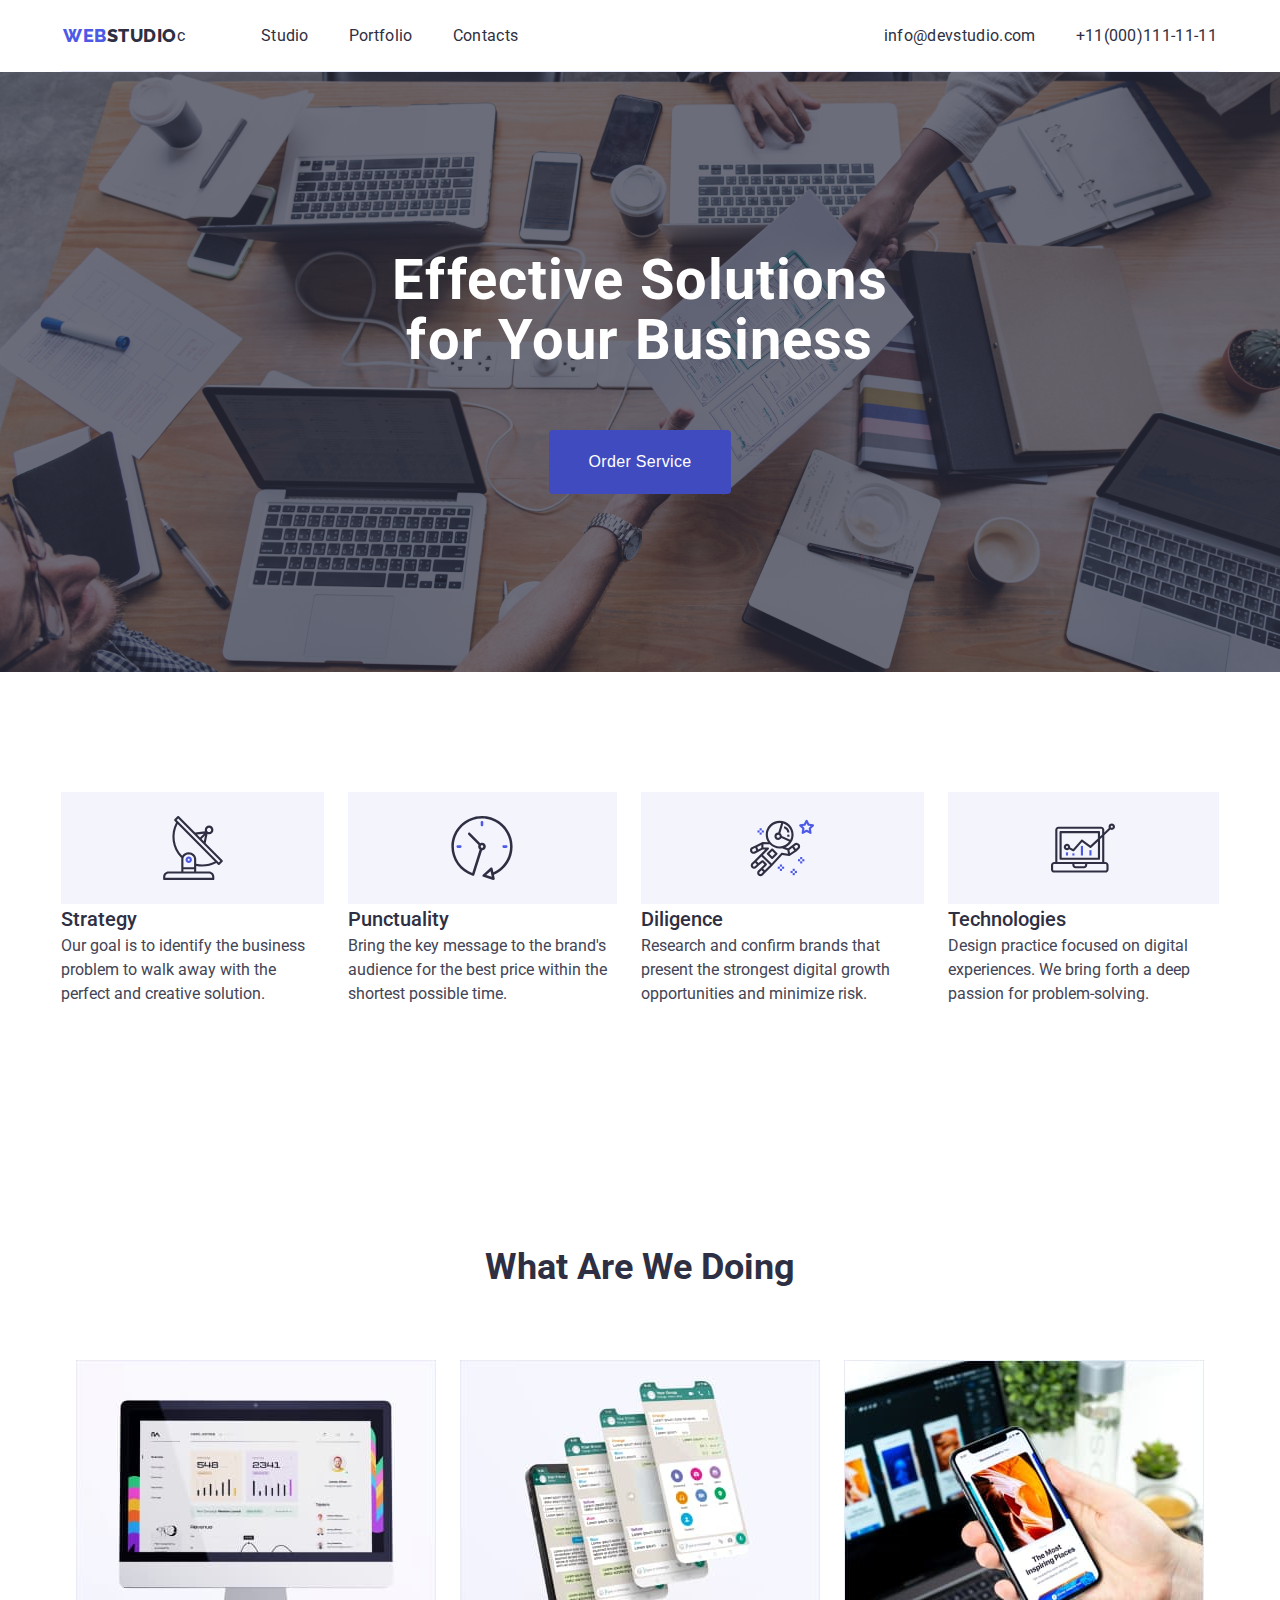
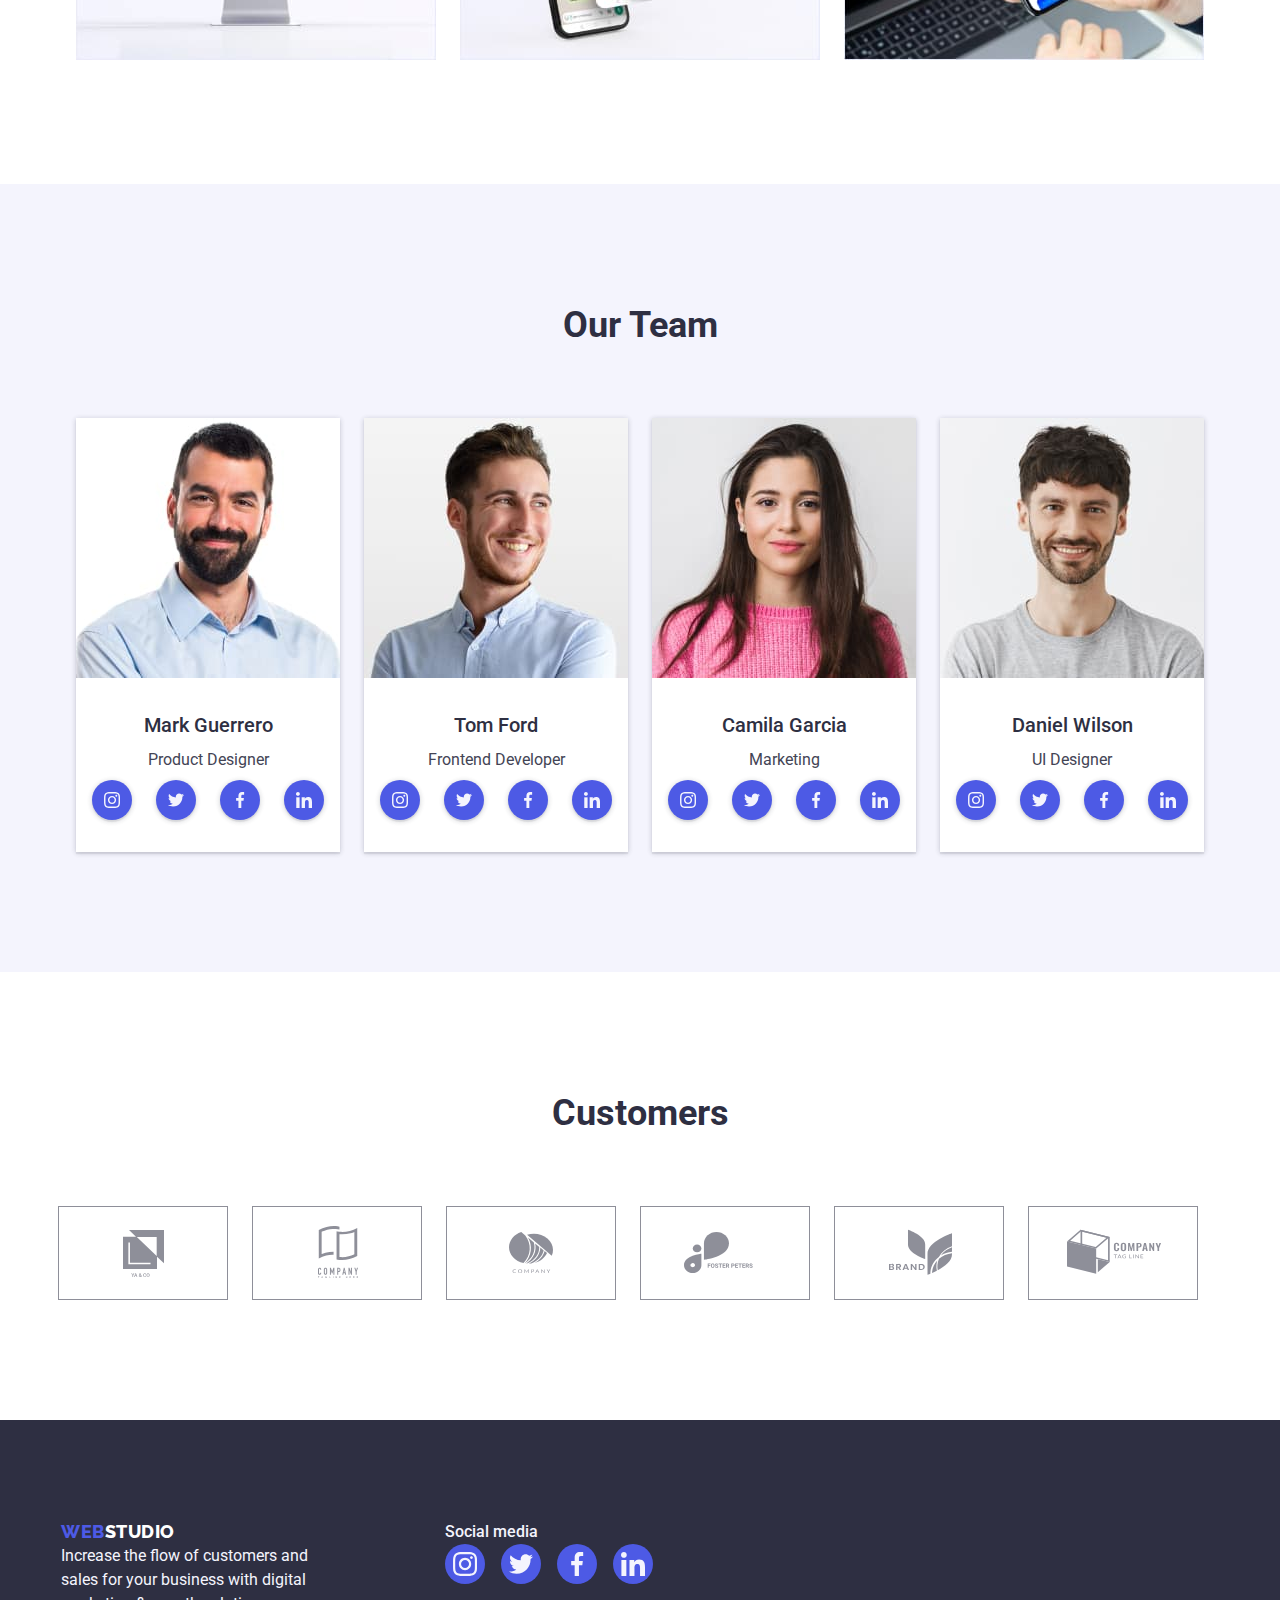
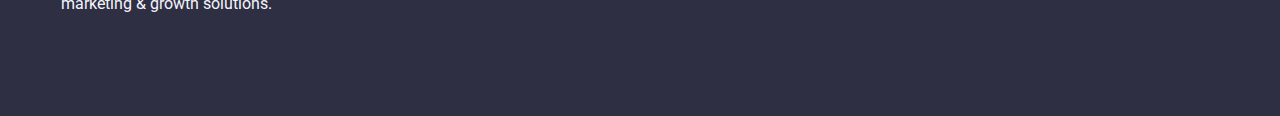
==== commit 9566325d: "Update index.html" ====
--- a/index.html
+++ b/index.html
@@ -22,7 +22,7 @@
       <nav class="nav-layout">
         <a class="web" href="index.html"
           >WEB<span class="studio" href="index.html">STUDIO</span></a
-        >
+        >c
         <ul class="menu ul list-layout">
           <li>
             <a class="menu-list pointer contacts" href="index.html">Studio</a>
@@ -55,7 +55,7 @@
         <div class="bg-darker"></div>
         <div class="solution-content-container">
           <h1>Effective Solutions for Your Business</h1>
-          <button class="button-in-main-section pointer" type="button">
+          <button class="button-in-main-section pointer data-modal-open" type="button">
             Order Service
           </button>
         </div>
@@ -1219,5 +1219,12 @@
         </div>
       </section>
     </footer>
+    <div class="modal is-hidden" data-modal>
+      <div class="modal-body">
+        <button class="modal-close" data-modal-close>
+          X
+        </button>
+      </div>
+    <script src="./js/modal.js"></script>
   </body>
 </html>
--- a/css/styles.css
+++ b/css/styles.css
@@ -7,6 +7,7 @@
   --background3: #f4f4fd;
   --color-button-hover-focus-and-active: #404bbf;
   ---background4: #e7e9fc;
+  --transition: var(--tr-function) var(--tr-duration);
 }
 * {
   box-sizing: border-box;
@@ -69,17 +70,20 @@
 
 .contacts:hover {
   color: var(--color-button-hover-focus-and-active);
-  transition: 0.25s cubic-bezier(0.4, 0, 0.2, 1);
+  transition: 0.25s;
+  transition-timing-function: cubic-bezier(0.4, 0, 0.2, 1);
 }
 
 .contacts:focus {
   color: var(--color-text-in-web-and-btn);
-  transition: 0.25s cubic-bezier(0.4, 0, 0.2, 1);
+  transition: 0.25s;
+  transition-timing-function: cubic-bezier(0.4, 0, 0.2, 1);
 }
 
 .contacts:active {
   color: var(--color-button-hover-focus-and-active);
-  transition: 0.25s cubic-bezier(0.4, 0, 0.2, 1);
+  transition: 0.25s;
+  transition-timing-function: cubic-bezier(0.4, 0, 0.2, 1);
 }
 
 .menu-button {
@@ -96,7 +100,8 @@
   line-height: 1.5;
   letter-spacing: 0.32px;
   text-decoration: none;
-  transition: 0.25s cubic-bezier(0.4, 0, 0.2, 1);
+  transition: 0.25s;
+  transition-timing-function: cubic-bezier(0.4, 0, 0.2, 1);
 }
 .menu-button .button:hover {
   color: var(--color-text-in-web-and-btn);
@@ -107,7 +112,8 @@
   line-height: 1.5;
   letter-spacing: 0.32px;
   text-decoration: none;
-  transition: 0.25s cubic-bezier(0.4, 0, 0.2, 1);
+  transition: 0.25s;
+  transition-timing-function: cubic-bezier(0.4, 0, 0.2, 1);
 }
 .menu-button .button:focus {
   color: var(--color-text-in-web-and-btn);
@@ -118,7 +124,8 @@
   line-height: 1.5;
   letter-spacing: 0.32px;
   text-decoration: none;
-  transition: 0.25s cubic-bezier(0.4, 0, 0.2, 1);
+  transition: 0.25s;
+  transition-timing-function: cubic-bezier(0.4, 0, 0.2, 1);
 }
 .menu-button .button:active {
   color: #fff;
@@ -128,7 +135,8 @@
   line-height: 1.5;
   letter-spacing: 0.32px;
   text-decoration: none;
-  transition: 0.25s cubic-bezier(0.4, 0, 0.2, 1);
+  transition: 0.25s;
+  transition-timing-function: cubic-bezier(0.4, 0, 0.2, 1);
 }
 .button-in-main-section {
   margin: 60px auto 188px;
@@ -280,15 +288,19 @@
   display: flex;
   align-items: center;
   justify-content: space-between;
-}
-.nav-layout::after {
+  position: relative;
+}
+.list-layout::after {
   content: "";
-  position: absolute;
-  background: var(#404bbf);
-  width: 3rem;
-  height: 0.25rem;
-  top: 44px;
-  border-radius: 0.125rem;
+  display: block;
+  position: absolute;
+  bottom: -20px;
+  left: 0;
+  width: 66px;
+  height: 4px;
+  top: 44;
+  background-color: var(#404bbf);
+  border-radius: 2px;
 }
 h1 {
   width: 496px;
@@ -379,7 +391,8 @@
   padding: 32px 16px;
   border: 1px solid var(---background4);
   border-top: none;
-  transition: 0.25s cubic-bezier(0.4, 0, 0.2, 1);
+  transition: 0.25s;
+  transition-timing-function: cubic-bezier(0.4, 0, 0.2, 1);
 }
 
 .portfolio-card-border p {
@@ -396,24 +409,47 @@
   display: flex;
   justify-content: center;
   flex-flow: wrap;
-  transition: 0.25s cubic-bezier(0.4, 0, 0.2, 1);
+  transition: 0.25s;
+  transition-timing-function: cubic-bezier(0.4, 0, 0.2, 1);
 }
 
 .list-in-portfolio li {
   display: flex;
+  transition-property: box-shadow;
+  row-gap: 48px;
+  flex-wrap: wrap;
+  column-gap: 24px;
   flex-direction: column;
   padding-right: 24px;
   margin-bottom: 48px;
-  transition: 0.25s cubic-bezier(0.4, 0, 0.2, 1);
-}
-
-.list-in-portfolio li:hover .portfolio-card-border {
-  box-shadow: 0 1px 6px rgba(46, 47, 66, 0.08), 0 1px 5px rgba(46, 47, 66, 0.16),
-    0 2px 1px rgba(46, 47, 66, 0.08);
-  transition: 0.25s cubic-bezier(0.4, 0, 0.2, 1);
+  transition: 0.25s;
+  transition-timing-function: cubic-bezier(0.4, 0, 0.2, 1);
+}
+
+.list-in-portfolio li:hover,
+.portfolio-card-border {
+  cursor: pointer;
+  background: var(--color-text-in-web-and-btn);
+  box-shadow: 0px 2px 1px 0px rgba(46, 47, 66, 0.08),
+    0px 1px 1px 0px rgba(46, 47, 66, 0.16),
+    0px 1px 6px 0px rgba(46, 47, 66, 0.08);
+  position: absolute;
+  translate: 0 110% 0;
+  inset: 0;
+  transition: 0.25s;
+  transition-timing-function: cubic-bezier(0.4, 0, 0.2, 1);
 }
 
 .portfolio-section {
+  margin-bottom: 120px;
+}
+.project-box {
+  display: flex;
+  justify-content: center;
+  flex-direction: row;
+  flex-wrap: wrap;
+  column-gap: 24px;
+  row-gap: 48px;
   margin-bottom: 120px;
 }
 
@@ -516,3 +552,79 @@
 .footer-section div:not(:last-child) {
   padding-right: 120px;
 }
+
+.window {
+  position: relative;
+  margin: 0 auto;
+  overflow: hidden;
+}
+.cover {
+  position: absolute;
+  inset: 0;
+  top: 0;
+  left: 0;
+  width: 100%;
+  height: 100%;
+  background: var(--iris, #4d5ae5);
+  transform: translatey(100%);
+  transition: transform 250ms ease-in-out;
+}
+.new-image {
+  transition-property: box-shadow;
+  transition-duration: 250ms;
+  transition-timing-function: cubic-bezier(0.4, 0, 0.2, 1);
+}
+.new-image:hover {
+  box-shadow: 0px 2px 1px 0px rgba(46, 47, 66, 0.08);
+
+  box-shadow: 0px 1px 1px 0px rgba(46, 47, 66, 0.16);
+
+  box-shadow: 0px 1px 6px 0px rgba(46, 47, 66, 0.08);
+  transition: color var(--transition), background-color, var(--transition),
+    box-shadow var(--transition);
+}
+
+.modal {
+  position: fixed;
+  inset: 0;
+  background-color: rgb(0 0 0 / 0.5);
+  opacity: 1;
+  pointer-events: all;
+  visibility: visible;
+  transition: opacity 250ms;
+}
+
+.modal-body {
+  position: relative;
+  width: 408px;
+  height: 584px;
+  margin: 80px auto;
+  background-color: #fff;
+  transition: scale 250ms;
+  border-radius: 4px;
+}
+
+.modal-close {
+  position: absolute;
+  inset: 1em 1em auto auto;
+  fill: var(--cornflower, #e7e9fc);
+  stroke-width: 1px;
+  stroke: rgba(0, 0, 0, 0.1);
+  width: 24px;
+  height: 24px;
+  border-radius: 50%;
+}
+
+.is-hidden {
+  opacity: 0;
+  pointer-events: none;
+  visibility: hidden;
+}
+
+.is-hidden .modal-body {
+  scale: 0;
+}
+
+.modal:not(.is-hidden) .modal-body {
+  scale: 1;
+}
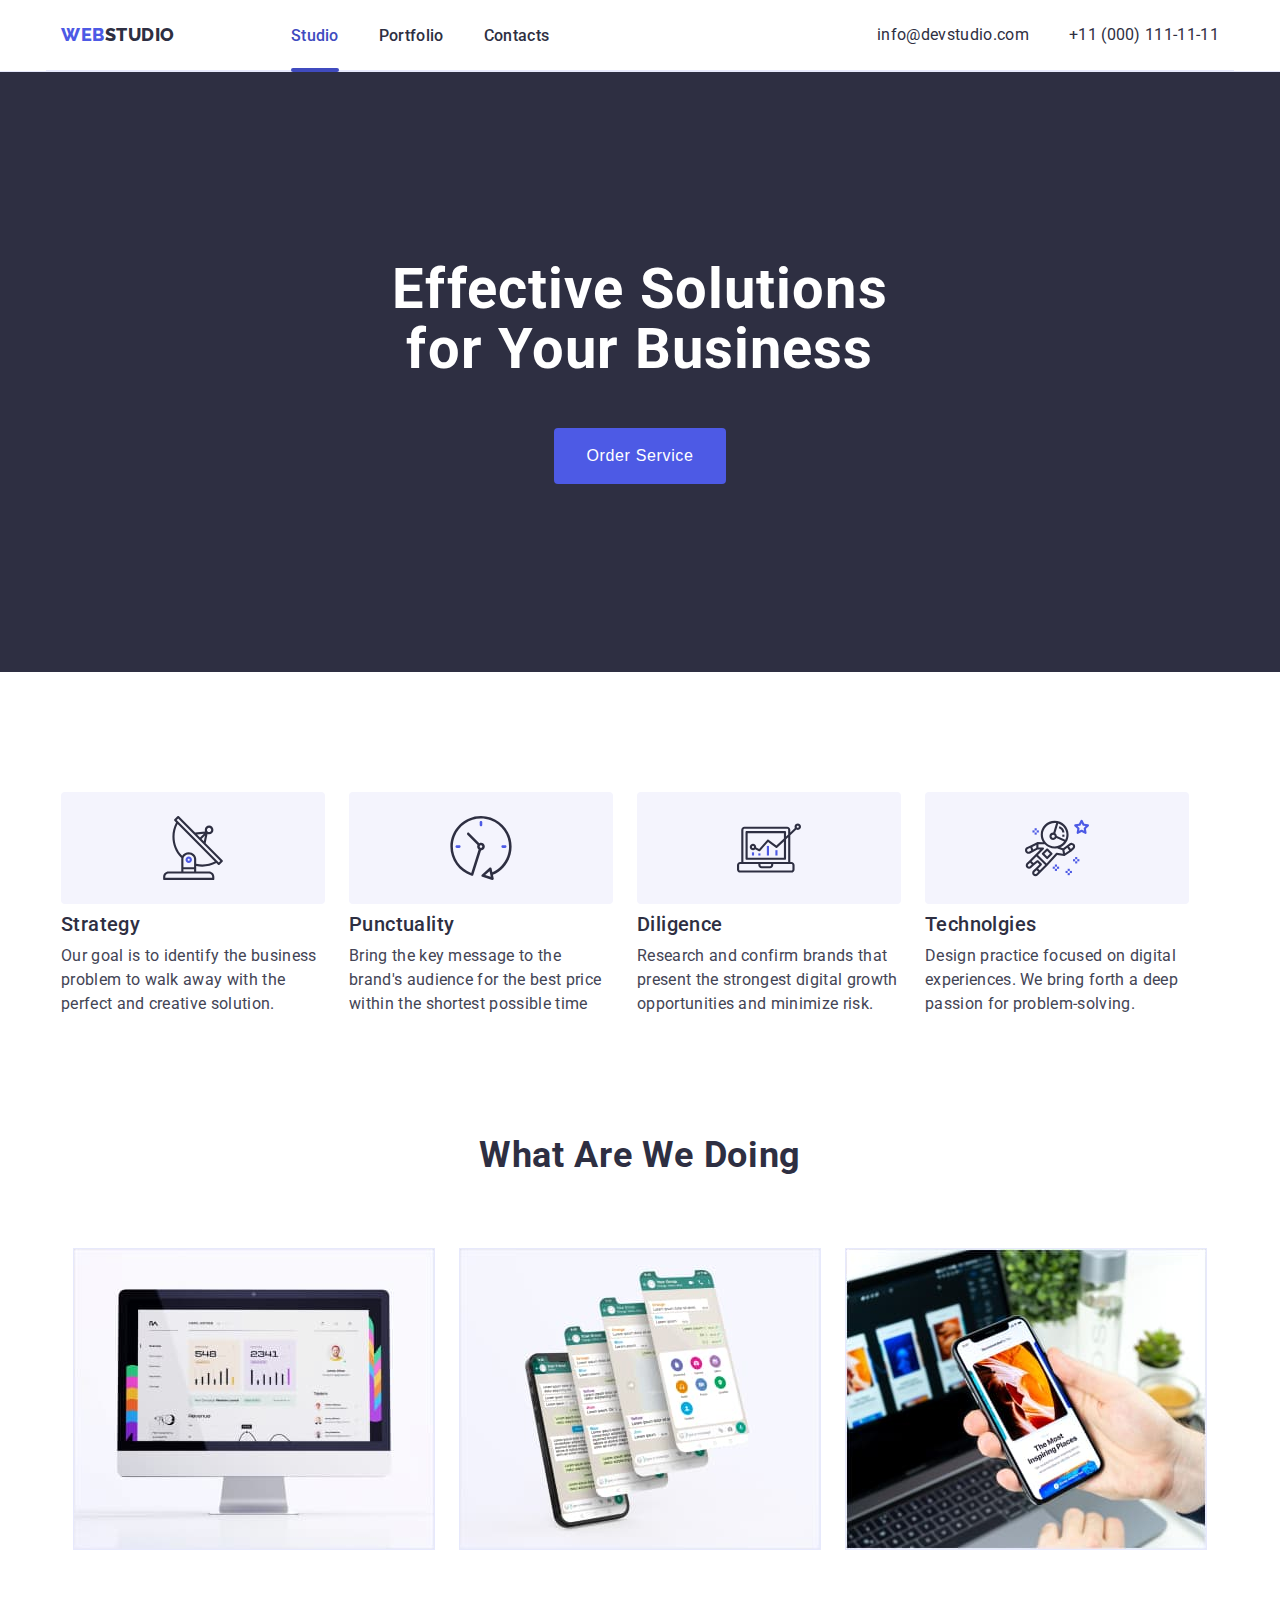
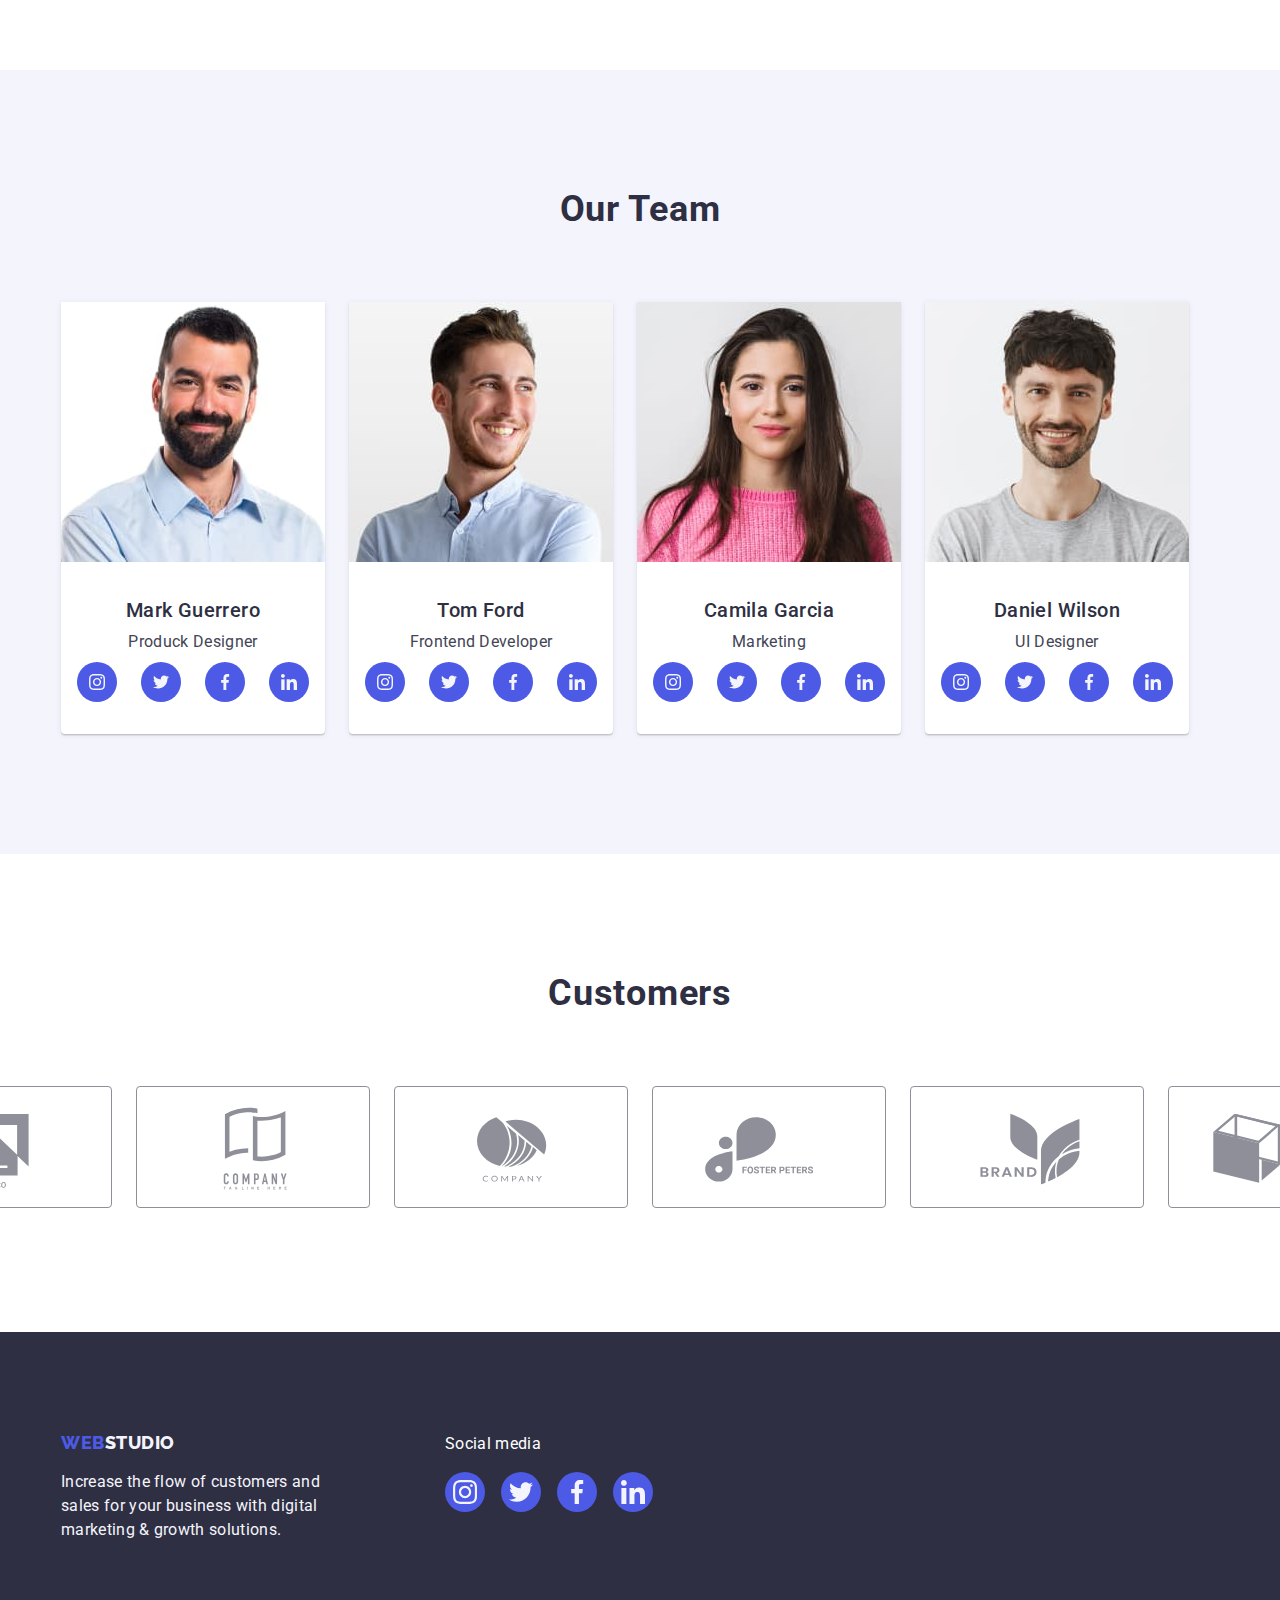
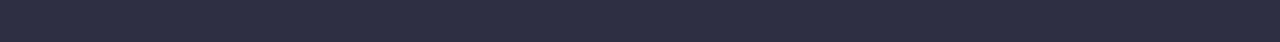
==== commit 69fcf348: "Update index.html" ====
--- a/index.html
+++ b/index.html
@@ -2,13 +2,8 @@
 <html lang="en">
   <head>
     <meta charset="UTF-8" />
-    <meta name="viewport" content="width=device-width, initial-scale=1.0" />
-    <title>WebStudio</title>
-    <link
-      href="https://fonts.googleapis.com/css2?family=Raleway:wght@700&family=Roboto:wght@400;500;700;900&display=swap"
-      rel="stylesheet"
-    />
-    <link rel="stylesheet" href="./css/styles.css" />
+    <meta name="webstudio" content="Effective Solutions for Your Business" />
+    <title>Studio</title>
     <link
       rel="stylesheet"
       href="https://cdnjs.cloudflare.com/ajax/libs/modern-normalize/2.0.0/modern-normalize.min.css"
@@ -16,295 +11,147 @@
       crossorigin="anonymous"
       referrerpolicy="no-referrer"
     />
+    <link rel="preconnect" href="https://fonts.googleapis.com" />
+    <link rel="preconnect" href="https://fonts.gstatic.com" crossorigin />
+    <link
+      href="https://fonts.googleapis.com/css2?family=Raleway:wght@800&family=Roboto:wght@400;500;700;900&display=swap"
+      rel="stylesheet"
+    />
+
+    <link rel="stylesheet" href="./css/styles.css" />
   </head>
   <body>
-    <header class="header-layout-and-style box-model container">
-      <nav class="nav-layout">
-        <a class="web" href="index.html"
-          >WEB<span class="studio" href="index.html">STUDIO</span></a
-        >c
-        <ul class="menu ul list-layout">
-          <li>
-            <a class="menu-list pointer contacts" href="index.html">Studio</a>
-          </li>
-          <li>
-            <a class="menu-list pointer contacts" href="portfolio.html"
-              >Portfolio</a
-            >
-          </li>
-          <li><a class="menu-list pointer contacts">Contacts</a></li>
-        </ul>
-      </nav>
-      <address>
-        <ul class="ul list-layout">
-          <li>
-            <a class="contacts" href="mailito:info@devstudio.com"
-              >info@devstudio.com</a
-            >
-          </li>
-          <li>
-            <a class="contacts" href="tel:+11(000)111-11-11"
-              >+11(000)111-11-11</a
-            >
-          </li>
-        </ul>
-      </address>
+    <header class="header-layout-and-style">
+      <div class="container header-layout-and-style">
+        <nav class="nav-layout">
+          <a class="nav-layout-logo" href="./index.html"
+            >Web<span class="studio">Studio</span></a
+          >
+          <ul class="nav-layout-link">
+            <li class="current">
+              <a class="current current-link" href="index.html"> Studio</a>
+            </li>
+            <li>
+              <a class="link" href="portfolio.html">Portfolio</a>
+            </li>
+            <li><a class="link" href="">Contacts</a></li>
+          </ul>
+        </nav>
+        <div class="contacts">
+          <ul class="contacts-layout">
+            <li>
+              <a class="link" href="mailto:info@devstudio.com"
+                >info@devstudio.com</a
+              >
+            </li>
+            <li>
+              <a class="link" href="tel:+11(000)1111111">+11 (000) 111-11-11</a>
+            </li>
+          </ul>
+        </div>
+      </div>
     </header>
-    <main class="main-column">
-      <section class="section-effective-solution relative container section">
-        <div class="bg-darker"></div>
-        <div class="solution-content-container">
-          <h1>Effective Solutions for Your Business</h1>
-          <button class="button-in-main-section pointer data-modal-open" type="button">
+    <main>
+      <section class="main-column">
+        <div class="container">
+          <h1 class="main-text">Effective Solutions for Your Business</h1>
+          <button type="button" class="servis-button" data-modal-open>
             Order Service
           </button>
         </div>
       </section>
-      <section class="container section">
-        <ul class="ul list-in-main-section">
-          <li>
-            <div class="main-icon-background">
-              <svg
-                id="antenna"
-                width="64"
-                height="64"
-                viewBox="0 0 64 64"
-                xmlns="http://www.w3.org/2000/svg"
-              >
-                <path
-                  d="M61.5463 44.1952L44.6599 27.1851L46.534 17.9541C47.0176 18.1429 47.5318 18.2416 48.0508 18.2453H48.0636C50.4482 18.2735 52.404 16.3633 52.4323 13.9788C52.4606 11.5943 50.5503 9.6384 48.1658 9.61013C45.7812 9.582 43.8254 11.4921 43.7971 13.8767C43.7911 14.3869 43.8755 14.8941 44.0466 15.3749L34.1266 16.5856L17.9452 0.32C17.7467 0.117467 17.4757 0.00226667 17.1921 0C16.9121 0.00146667 16.644 0.112933 16.4455 0.3104L13.4204 3.3184C13.004 3.73493 13.004 4.41013 13.4204 4.82667L15.0481 6.47787C8.74201 18.0737 10.7903 32.4335 20.0871 41.8037C20.1724 41.8853 20.2713 41.9513 20.3793 41.9989C20.3121 42.3599 20.2771 42.7261 20.2748 43.0933V55.4667H7.47481C4.53081 55.4701 2.14495 57.856 2.14148 60.8V62.9333C2.14148 63.5224 2.61908 64 3.20815 64H52.2748C52.8639 64 53.3415 63.5224 53.3415 62.9333V60.8C53.338 57.856 50.9522 55.4701 48.0082 55.4667H35.2082V49.9829C37.2134 50.4035 39.2564 50.6179 41.3052 50.6229C46.2215 50.6176 51.0595 49.392 55.3852 47.056L57.0215 48.7019C57.22 48.9044 57.491 49.0196 57.7746 49.0219C58.0546 49.0204 58.3227 48.9089 58.5212 48.7115L61.5463 45.7035C61.9627 45.2869 61.9627 44.6117 61.5463 44.1952ZM46.5596 12.4661C47.395 11.6352 48.7458 11.6389 49.5766 12.4743C50.4075 13.3096 50.4038 14.6604 49.5684 15.4912C49.1686 15.8889 48.6275 16.1121 48.0635 16.112H48.0571C46.879 16.1059 45.9287 15.1459 45.9348 13.9676C45.9378 13.4036 46.1639 12.8639 46.5638 12.4661H46.5596ZM44.0487 19.4752L42.8519 25.3664L40.5009 23.0016L44.0487 19.4752ZM42.837 17.6715L38.997 21.4891L36.0263 18.5024L42.837 17.6715ZM48.0082 57.6C49.7755 57.6 51.2082 59.0327 51.2082 60.8V61.8667H4.27481V60.8C4.27481 59.0327 5.70748 57.6 7.47481 57.6H48.0082ZM33.0748 53.3333V55.4667H22.4081V53.3333H33.0748ZM22.4081 51.2V43.0933C22.4081 40.5056 24.8007 38.4 27.7415 38.4C30.6823 38.4 33.0748 40.5056 33.0748 43.0933V51.2H22.4081ZM35.2082 47.808V43.0933C35.2082 39.3291 31.8588 36.2667 27.7415 36.2667C25.0793 36.2259 22.59 37.5809 21.1793 39.8389C13.0639 31.2913 11.2364 18.5485 16.6221 8.06467L53.8258 45.4816C48.081 48.404 41.4955 49.2268 35.2082 47.808ZM57.7863 46.4405L56.2834 44.9291L17.1815 5.59147L15.6721 4.07893L17.1815 2.57493L33.0513 18.5344C33.0588 18.5344 33.0631 18.5483 33.0706 18.5536L59.2999 44.9365L57.7863 46.4405Z"
-                  fill="#2E2F42"
-                />
-                <path
-                  d="M27.7511 40.5333H27.7415C25.9742 40.5306 24.5394 41.9612 24.5367 43.7285C24.534 45.4958 25.9646 46.9306 27.7319 46.9333H27.7415C29.5088 46.936 30.9436 45.5054 30.9463 43.7381C30.9489 41.9708 29.5184 40.536 27.7511 40.5333ZM28.4978 44.4896C28.297 44.6893 28.0248 44.801 27.7415 44.8C27.1524 44.7969 26.6774 44.3169 26.6804 43.7278C26.6819 43.4458 26.795 43.176 26.9948 42.977C27.1934 42.7796 27.4615 42.6681 27.7415 42.6666C28.3306 42.6697 28.8056 43.1497 28.8026 43.7388C28.8011 44.0208 28.688 44.2906 28.4882 44.4896H28.4978Z"
-                  fill="#4D5AE5"
-                />
-              </svg>
-            </div>
-            <h3 class="h3">Strategy</h3>
-            <p class="p-in-main">
-              Our goal is to identify the business problem to walk away with the
-              perfect and creative solution.
-            </p>
-          </li>
-          <li>
-            <div class="main-icon-background">
-              <svg
-                width="64"
-                height="64"
-                viewBox="0 0 64 64"
-                xmlns="http://www.w3.org/2000/svg"
-              >
-                <g clip-path="url(#clip0_297080_1787)">
-                  <path
-                    d="M62.5933 30.6025C62.5899 13.6978 48.8828 -0.00341734 31.9775 6.39362e-07C15.0728 0.00341861 1.37158 13.7109 1.375 30.6157C1.37793 43.9316 9.98877 55.7178 22.6738 59.7681C22.7949 59.8062 22.9209 59.8257 23.0474 59.8252C23.2886 59.8247 23.5249 59.7603 23.7324 59.6377C24.0024 59.478 24.2041 59.2241 24.2988 58.9248L32.0288 34.4248C34.1421 34.4141 35.8462 32.6919 35.835 30.5791C35.8242 28.4658 34.1025 26.7617 31.9893 26.7725C31.4209 26.7749 30.8599 26.9058 30.3491 27.1553L20.1372 16.9419C19.6304 16.4526 18.8232 16.4668 18.334 16.9731C17.8564 17.4678 17.8564 18.251 18.334 18.7456L28.5405 28.9639C27.7573 30.5625 28.2051 32.4922 29.6133 33.582L22.248 56.9277C7.69238 51.5659 0.239258 35.4199 5.60108 20.8643C10.9629 6.30859 27.1089 -1.14453 41.6646 4.21729C56.2202 9.5791 63.6733 25.7256 58.3115 40.2808C55.6919 47.3921 50.3096 53.1431 43.3872 56.2275L42.5913 52.479C42.4458 51.79 41.7686 51.3496 41.0796 51.4956C40.8623 51.542 40.6606 51.6441 40.4946 51.792L32.8208 58.6431C32.2944 59.1113 32.2476 59.9175 32.7163 60.4439C32.8687 60.6148 33.064 60.7417 33.2827 60.8115L43.0801 63.9385C43.7505 64.1538 44.4688 63.7852 44.6841 63.1143C44.7524 62.9024 44.7637 62.6768 44.7178 62.459L43.9356 58.7808C55.2642 54.0049 62.6196 42.8965 62.5933 30.6025ZM31.9844 29.3272C32.6885 29.3272 33.2598 29.8984 33.2598 30.6025C33.2598 31.3071 32.6885 31.8779 31.9844 31.8779C31.2798 31.8779 30.709 31.3071 30.709 30.6025C30.709 29.8984 31.2798 29.3272 31.9844 29.3272ZM36.1851 59.0552L40.5532 55.1587L41.7588 60.8394L36.1851 59.0552Z"
-                    fill="#2E2F42"
-                  />
-                  <path
-                    d="M30.709 6.37012V8.9209C30.709 9.62549 31.2798 10.1963 31.9844 10.1963C32.6885 10.1963 33.2598 9.62549 33.2598 8.9209V6.37012C33.2598 5.66602 32.6885 5.09473 31.9844 5.09473C31.2798 5.09473 30.709 5.66602 30.709 6.37012Z"
-                    fill="#4D5AE5"
-                  />
-                  <path
-                    d="M7.75195 29.3271C7.04736 29.3271 6.47656 29.8984 6.47656 30.6025C6.47656 31.3071 7.04736 31.8779 7.75195 31.8779H10.3027C11.0073 31.8779 11.5781 31.3071 11.5781 30.6025C11.5781 29.8984 11.0073 29.3271 10.3027 29.3271H7.75195Z"
-                    fill="#4D5AE5"
-                  />
-                  <path
-                    d="M56.2162 31.8779C56.9208 31.8779 57.4916 31.3071 57.4916 30.6025C57.4916 29.8984 56.9208 29.3271 56.2162 29.3271H53.6655C52.9614 29.3271 52.3901 29.8984 52.3901 30.6025C52.3901 31.3071 52.9614 31.8779 53.6655 31.8779H56.2162Z"
-                    fill="#4D5AE5"
-                  />
-                </g>
-                <defs>
-                  <clipPath id="clip0_297080_1787">
-                    <rect width="64" height="64" fill="white" />
-                  </clipPath>
-                </defs>
-              </svg>
-            </div>
-            <h3 class="h3">Punctuality</h3>
-            <p class="p-in-main">
-              Bring the key message to the brand's audience for the best price
-              within the shortest possible time.
-            </p>
-          </li>
-          <li>
-            <div class="main-icon-background">
-              <svg
-                width="64"
-                height="64"
-                viewBox="0 0 64 64"
-                xmlns="http://www.w3.org/2000/svg"
-              >
-                <path
-                  d="M63.9481 9.04812C63.8222 8.66299 63.4894 8.38149 63.0873 8.32274L59.2665 7.76698L57.5566 4.30455C57.1982 3.57492 56.0025 3.57492 55.6441 4.30455L53.9342 7.76698L50.1132 8.32286C49.7111 8.38149 49.3784 8.66212 49.2514 9.04825C49.1266 9.43438 49.23 9.85889 49.5212 10.1416L52.2872 12.8372L51.6344 16.6431C51.5661 17.0431 51.7304 17.4474 52.0579 17.6864C52.3897 17.9275 52.8227 17.9573 53.1822 17.7674L56.5998 15.97L60.0175 17.7674C60.1733 17.8495 60.345 17.89 60.5146 17.89C60.7354 17.89 60.9563 17.8218 61.1419 17.6863C61.4704 17.4474 61.6347 17.043 61.5654 16.643L60.9127 12.8371L63.6786 10.1415C63.9683 9.85776 64.073 9.43425 63.9481 9.04812ZM59.0223 11.702C58.7716 11.9463 58.6564 12.3004 58.7161 12.6461L59.098 14.8743L57.097 13.8226C56.9412 13.7404 56.7706 13.6999 56.5998 13.6999C56.4292 13.6999 56.2596 13.7404 56.1027 13.8226L54.1016 14.8743L54.4834 12.6461C54.5432 12.3004 54.4279 11.9474 54.1773 11.702L52.557 10.1234L54.7949 9.79801C55.1427 9.74788 55.4424 9.52926 55.5982 9.2145L56.5987 7.18785L57.5992 9.2145C57.755 9.52913 58.0547 9.74788 58.4025 9.79801L60.6404 10.1234L59.0223 11.702Z"
-                  fill="#4D5AE5"
-                />
-                <path
-                  d="M52.267 41.0444H50.1335V43.1778H52.267V41.0444Z"
-                  fill="#4D5AE5"
-                />
-                <path
-                  d="M52.267 45.3112H50.1335V47.4446H52.267V45.3112Z"
-                  fill="#4D5AE5"
-                />
-                <path
-                  d="M54.4004 43.1778H52.267V45.3112H54.4004V43.1778Z"
-                  fill="#4D5AE5"
-                />
-                <path
-                  d="M50.1337 43.1778H48.0002V45.3112H50.1337V43.1778Z"
-                  fill="#4D5AE5"
-                />
-                <path
-                  d="M44.8001 52.778H42.6667V54.9113H44.8001V52.778Z"
-                  fill="#4D5AE5"
-                />
-                <path
-                  d="M44.8001 57.0446H42.6667V59.1781H44.8001V57.0446Z"
-                  fill="#4D5AE5"
-                />
-                <path
-                  d="M46.9336 54.9113H44.8002V57.0448H46.9336V54.9113Z"
-                  fill="#4D5AE5"
-                />
-                <path
-                  d="M42.6667 54.9113H40.5333V57.0448H42.6667V54.9113Z"
-                  fill="#4D5AE5"
-                />
-                <path
-                  d="M32 48.5113H29.8666V50.6447H32V48.5113Z"
-                  fill="#4D5AE5"
-                />
-                <path
-                  d="M32 52.778H29.8666V54.9113H32V52.778Z"
-                  fill="#4D5AE5"
-                />
-                <path
-                  d="M34.1334 50.6445H32V52.7779H34.1334V50.6445Z"
-                  fill="#4D5AE5"
-                />
-                <path
-                  d="M29.8666 50.6445H27.7332V52.7779H29.8666V50.6445Z"
-                  fill="#4D5AE5"
-                />
-                <path
-                  d="M11.733 12.2439H9.59961V14.3773H11.733V12.2439Z"
-                  fill="#4D5AE5"
-                />
-                <path
-                  d="M11.733 16.5108H9.59961V18.6442H11.733V16.5108Z"
-                  fill="#4D5AE5"
-                />
-                <path
-                  d="M13.8663 14.3774H11.7329V16.5108H13.8663V14.3774Z"
-                  fill="#4D5AE5"
-                />
-                <path
-                  d="M9.59959 14.3774H7.46619V16.5108H9.59959V14.3774Z"
-                  fill="#4D5AE5"
-                />
-                <path
-                  d="M49.4295 28.3189C48.8546 27.5434 48.0109 27.0443 47.053 26.9098C46.0908 26.7733 45.1414 27.026 44.3734 27.6138L41.8699 29.5327L41.8688 29.5338L38.0734 32.368L35.3577 31.2864C40.2004 29.1136 43.585 24.2698 43.585 18.6462C43.585 11.0002 37.3396 4.77933 29.6627 4.77933C21.9858 4.77933 15.7405 11.0002 15.7405 18.6462C15.7405 21.4175 16.5692 23.9945 17.9805 26.163L12.4529 26.115C12.4497 26.115 12.4465 26.115 12.4433 26.115C12.4262 26.115 12.4124 26.1235 12.3964 26.1247C12.2908 26.1289 12.1873 26.1503 12.086 26.1865C12.0604 26.1962 12.0338 26.2015 12.0093 26.2132C11.9965 26.2185 11.9837 26.2195 11.9709 26.2259L5.50468 29.4185C5.50356 29.4185 5.50256 29.4185 5.50256 29.4195L1.71575 31.2405C1.67412 31.2586 1.6315 31.2831 1.58987 31.3109C0.0804746 32.3156 -0.433659 34.289 0.393104 35.9018C0.833611 36.7594 1.5835 37.391 2.50514 37.68C2.86039 37.7908 3.22302 37.8453 3.58353 37.8453C4.16279 37.8453 4.73667 37.7035 5.26243 37.423L8.03798 35.9467L12.566 33.6085L15.2797 33.5925L4.39629 44.4237C4.39529 44.4248 4.39417 44.4248 4.39304 44.4258L1.71563 47.0925C1.08312 47.7219 0.73536 48.557 0.73536 49.4478C0.73536 50.3374 1.08312 51.1747 1.71563 51.8052C2.36526 52.4516 3.21965 52.7758 4.07404 52.7758C4.92955 52.7758 5.78281 52.4516 6.43457 51.8052L9.06287 49.1875L12.5445 46.588L14.3462 48.3821L10.8229 51.8904C10.8219 51.8916 10.8208 51.8916 10.8196 51.8926L8.14223 54.5592C7.50972 55.1886 7.16196 56.0237 7.16196 56.9145C7.16196 57.8041 7.50972 58.6414 8.14223 59.2719C8.79186 59.9183 9.64738 60.2426 10.5018 60.2426C11.3562 60.2426 12.2117 59.9183 12.8623 59.2719L15.5407 56.6052L19.8255 52.3386C19.8267 52.3374 19.8267 52.3364 19.8277 52.3353L21.8469 50.3353L21.8394 50.3278C21.8522 50.315 21.8703 50.3106 21.8832 50.2969L32.2151 38.9805L39.1571 39.9682C39.2072 39.9757 39.2573 39.9789 39.3075 39.9789C39.4366 39.9789 39.5613 39.948 39.6819 39.9021C39.7171 39.8894 39.748 39.8722 39.7811 39.8552C39.8195 39.836 39.86 39.8254 39.8964 39.8009L46.3231 35.5342C46.3466 35.5182 46.3593 35.4925 46.3817 35.4755C46.4073 35.4553 46.4393 35.4468 46.4627 35.4243L49.0056 33.0424C50.3288 31.8026 50.5111 29.7717 49.4295 28.3189ZM4.26079 35.5403C3.91416 35.7259 3.52053 35.7632 3.14402 35.6438C2.77064 35.5275 2.46776 35.2725 2.29063 34.928C1.9685 34.3008 2.15513 33.537 2.71939 33.1243L5.34668 31.8602L5.97919 33.7088L6.24482 34.4853L4.26079 35.5403ZM11.255 31.8849L8.15848 33.4849L7.64759 31.9915L7.28071 30.9184L11.3342 28.9172L11.255 31.8849ZM41.4539 18.644C41.4539 20.4808 41.0155 22.2132 40.256 23.763L31.8932 19.9646C31.8057 18.8179 31.2106 17.8142 30.3167 17.189L33.2447 7.46837C38.0001 8.98102 41.4539 13.4173 41.4539 18.644ZM17.876 18.644C17.876 12.1746 23.1646 6.91049 29.6649 6.91049C30.1706 6.91049 30.6655 6.95311 31.1551 7.01499L28.291 16.5224C28.2527 16.5213 28.2164 16.5106 28.1769 16.5106C26.1118 16.5106 24.4317 18.1853 24.4317 20.2441C24.4317 22.3027 26.1118 23.9775 28.1769 23.9775C29.5657 23.9775 30.7657 23.2106 31.4132 22.0883L39.1381 25.5978C36.9887 28.4906 33.5486 30.3776 29.6648 30.3776C23.1646 30.3776 17.876 25.1135 17.876 18.644ZM29.7887 20.2441C29.7887 21.1262 29.0654 21.8441 28.1769 21.8441C27.2884 21.8441 26.5651 21.1262 26.5651 20.2441C26.5651 19.3619 27.2884 18.644 28.1769 18.644C29.0654 18.644 29.7887 19.3619 29.7887 20.2441ZM4.92968 50.2925C4.45717 50.7608 3.69228 50.7598 3.2209 50.2936C2.99365 50.0664 2.86889 49.7668 2.86889 49.4478C2.86889 49.1299 2.99365 48.8301 3.2209 48.6051L5.14505 46.6882L6.84746 48.3832L4.92968 50.2925ZM11.3574 57.7594C10.8849 58.2276 10.119 58.2288 9.6475 57.7605C9.42025 57.5333 9.29549 57.2336 9.29549 56.9146C9.29549 56.5967 9.42025 56.297 9.6475 56.072L11.5729 54.1541L12.3783 54.9552L13.2764 55.8491L11.3574 57.7594ZM18.3208 50.8217C18.3196 50.8227 18.3186 50.8227 18.3175 50.8238L14.7878 54.3438L13.9824 53.5427L13.0843 52.6488L16.6107 49.1384C16.6107 49.1384 16.6107 49.1384 16.6107 49.1374C16.6119 49.1363 16.6129 49.1363 16.614 49.1353C16.694 49.0553 16.7441 48.9593 16.7932 48.8644C16.8071 48.8366 16.8337 48.8131 16.8455 48.7844C16.8786 48.7023 16.8839 48.6138 16.8967 48.5272C16.9031 48.4781 16.9245 48.4324 16.9245 48.3821C16.9245 48.3106 16.8989 48.2414 16.884 48.1709C16.8712 48.1069 16.8712 48.0417 16.8466 47.98C16.8061 47.8797 16.7367 47.7912 16.6642 47.7047C16.644 47.6812 16.6365 47.6514 16.6141 47.629C16.6141 47.629 16.6141 47.629 16.613 47.629C16.6119 47.628 16.6119 47.6257 16.6109 47.6247L13.3969 44.4247C13.3628 44.3906 13.3191 44.3767 13.2807 44.3479C13.2242 44.3042 13.1698 44.2637 13.1068 44.2327C13.0461 44.2028 12.9842 44.1847 12.9202 44.1676C12.8519 44.1483 12.7858 44.1334 12.7143 44.1281C12.6492 44.1238 12.5884 44.1302 12.5234 44.1377C12.4519 44.1462 12.3848 44.1558 12.3154 44.1782C12.2482 44.1996 12.1885 44.2326 12.1267 44.2678C12.0872 44.2902 12.0424 44.2977 12.005 44.3254L8.45836 46.973L6.6567 45.1788L11.4547 40.4065L20.1759 48.9838L18.3208 50.8217ZM31.9584 36.7883C31.9275 36.7841 31.8986 36.7958 31.8677 36.7937C31.7898 36.7894 31.7152 36.7948 31.6373 36.8076C31.5766 36.8182 31.519 36.8299 31.4613 36.8502C31.3931 36.8737 31.3312 36.9057 31.2682 36.9441C31.2085 36.9803 31.1541 37.0187 31.1018 37.0667C31.0762 37.0891 31.0453 37.0998 31.0218 37.1253L21.6253 47.4167L12.9692 38.9035L18.6354 33.2671C19.0525 32.8511 19.0546 32.1759 18.6386 31.7577C18.4285 31.5476 18.1523 31.4441 17.876 31.4452V31.4442L13.4386 31.4709L13.4941 28.2559L19.7022 28.3093C22.2323 30.8971 25.7609 32.511 29.6649 32.511C30.5396 32.511 31.393 32.4204 32.2239 32.2656C32.3039 32.3296 32.3827 32.3948 32.4831 32.4353L37.3024 34.3553L37.6074 35.8721L37.9637 37.6427L31.9584 36.7883ZM40.0406 37.1446L39.4145 34.0288L42.3073 31.8687L43.0647 32.8735L44.2007 34.3818L40.0406 37.1446ZM47.5478 31.4826L45.8721 33.0528L44.0097 30.5802L45.6726 29.3056C45.9829 29.0667 46.3745 28.9696 46.7585 29.0197C47.1446 29.0741 47.486 29.2757 47.7185 29.5882C48.1516 30.1717 48.078 30.9856 47.5478 31.4826Z"
-                  fill="#2E2F42"
-                />
-                <path
-                  d="M27.2041 37.0881L22.9182 32.8214C22.5033 32.4065 21.829 32.4065 21.413 32.8214L17.1282 37.0881C16.9277 37.2897 16.8146 37.5606 16.8146 37.8443C16.8146 38.1281 16.9266 38.4001 17.1282 38.6006L21.413 42.8673C21.621 43.0742 21.8942 43.1777 22.1662 43.1777C22.4382 43.1777 22.7112 43.0742 22.9182 42.8673L27.2041 38.6006C27.4046 38.4001 27.5187 38.1281 27.5187 37.8443C27.5187 37.5606 27.4056 37.2886 27.2041 37.0881ZM22.1662 40.606L19.3927 37.8443L22.1662 35.0827L24.9406 37.8443L22.1662 40.606Z"
-                  fill="#2E2F42"
-                />
-                <path
-                  d="M34.3285 10.1415L33.8132 12.2131C33.9551 12.2483 37.2885 13.1166 37.2885 16.5108H39.4219C39.4218 12.4765 36.0906 10.5799 34.3285 10.1415Z"
-                  fill="#2E2F42"
-                />
-                <path
-                  d="M39.422 18.644H37.2886V20.7775H39.422V18.644Z"
-                  fill="#2E2F42"
-                />
-              </svg>
-            </div>
-            <h3 class="h3">Diligence</h3>
-            <p class="p-in-main">
-              Research and confirm brands that present the strongest digital
-              growth opportunities and minimize risk.
-            </p>
-          </li>
-          <li>
-            <div class="main-icon-background">
-              <svg
-                width="64"
-                height="64"
-                viewBox="0 0 64 64"
-                xmlns="http://www.w3.org/2000/svg"
-              >
-                <g clip-path="url(#clip0_297080_1794)">
-                  <path
-                    d="M29.8511 29.9292H31.9833V39.5242H29.8511V29.9292Z"
-                    fill="#4D5AE5"
-                  />
-                  <path
-                    d="M38.3799 34.1936H40.5121V39.5242H38.3799V34.1936Z"
-                    fill="#4D5AE5"
-                  />
-                  <path
-                    d="M21.3221 37.392H23.4544V39.5242H21.3221V37.392Z"
-                    fill="#4D5AE5"
-                  />
-                  <path
-                    d="M14.9255 36.3258H17.0578V39.5241H14.9255V36.3258Z"
-                    fill="#4D5AE5"
-                  />
-                  <path
-                    d="M3.19833 56.5819H54.3715C56.1378 56.5819 57.5699 55.1499 57.5699 53.3836V49.1192C57.5699 47.3529 56.1378 45.9209 54.3715 45.9209H53.3054V19.3343L59.3611 13.5977C60.7666 14.2905 62.4678 13.8699 63.3876 12.6003C64.308 11.3312 64.1789 9.58364 63.0826 8.46339C61.9863 7.34314 60.2424 7.17604 58.953 8.06776C57.6641 8.96 57.206 10.6513 57.8681 12.0719L53.3054 16.3973V13.9376C53.3054 12.1713 51.8734 10.7393 50.1071 10.7393H7.46276C5.6965 10.7393 4.26443 12.1713 4.26443 13.9376V45.9209H3.19833C1.43206 45.9209 0 47.3529 0 49.1192V53.3836C0 55.1499 1.43206 56.5819 3.19833 56.5819ZM60.7682 9.67317C61.3569 9.67317 61.8343 10.1505 61.8343 10.7393C61.8343 11.328 61.3569 11.8054 60.7682 11.8054C60.1794 11.8054 59.7021 11.328 59.7021 10.7393C59.7021 10.1505 60.1794 9.67317 60.7682 9.67317ZM6.39665 13.9376C6.39665 13.3489 6.874 12.8715 7.46276 12.8715H50.1071C50.6958 12.8715 51.1732 13.3489 51.1732 13.9376V18.4149L49.041 20.441V16.0698C49.041 15.4811 48.5636 15.0037 47.9749 15.0037H9.59498C9.00622 15.0037 8.52887 15.4811 8.52887 16.0698V42.7225C8.52887 43.3113 9.00622 43.7886 9.59498 43.7886H47.9749C48.5636 43.7886 49.041 43.3113 49.041 42.7225V23.3738L51.1732 21.3535V45.9209H6.39665V13.9376ZM15.9916 27.797C14.5492 27.7929 13.2826 28.7538 12.899 30.1442C12.5153 31.5346 13.1093 33.0094 14.3498 33.7455C15.5898 34.4815 17.1697 34.2967 18.2061 33.2936L21.912 35.1531C22.3425 35.3686 22.8646 35.2676 23.1847 34.9079L31.0624 26.0453L38.8062 31.848C39.2216 32.1593 39.8016 32.126 40.1784 31.7694L46.9088 25.3941V41.6564H10.6611V17.1359H46.9088V22.4566L39.3658 29.5997L31.5569 23.7455C31.1134 23.4134 30.4892 23.4758 30.1207 23.8897L22.1348 32.8751L19.1493 31.3821C19.1712 31.2541 19.1847 31.125 19.19 30.9953C19.19 29.2291 17.7579 27.797 15.9916 27.797ZM17.0577 30.9953C17.0577 31.5841 16.5804 32.0615 15.9916 32.0615C15.4029 32.0615 14.9255 31.5841 14.9255 30.9953C14.9255 30.4066 15.4029 29.9292 15.9916 29.9292C16.5804 29.9292 17.0577 30.4066 17.0577 30.9953ZM23.4544 48.0531H34.1155V49.1192C34.1155 49.7079 33.6381 50.1853 33.0494 50.1853H24.5205C23.9317 50.1853 23.4544 49.7079 23.4544 49.1192V48.0531ZM2.13222 49.1192C2.13222 48.5304 2.60957 48.0531 3.19833 48.0531H21.3222V49.1192C21.3222 50.8855 22.7542 52.3175 24.5205 52.3175H33.0494C34.8156 52.3175 36.2477 50.8855 36.2477 49.1192V48.0531H54.3715C54.9603 48.0531 55.4376 48.5304 55.4376 49.1192V53.3836C55.4376 53.9724 54.9603 54.4497 54.3715 54.4497H3.19833C2.60957 54.4497 2.13222 53.9724 2.13222 53.3836V49.1192Z"
-                    fill="#2E2F42"
-                  />
-                </g>
-                <defs>
-                  <clipPath id="clip0_297080_1794">
-                    <rect width="64" height="64" fill="white" />
-                  </clipPath>
-                </defs>
-              </svg>
-            </div>
-            <h3 class="h3">Technologies</h3>
-            <p class="p-in-main">
-              Design practice focused on digital experiences. We bring forth a
-              deep passion for problem-solving.
-            </p>
-          </li>
-        </ul>
+      <section class="feature-list">
+        <div class="container">
+          <ul>
+            <li class="feature-item">
+              <div class="feature-icons">
+                <svg class="feature-icons-item">
+                  <use href="./images/icons.svg#icon-antenna"></use>
+                </svg>
+              </div>
+              <h3>Strategy</h3>
+              <p>
+                Our goal is to identify the business problem to walk away with
+                the perfect and creative solution.
+              </p>
+            </li>
+            <li class="feature-item">
+              <div class="feature-icons">
+                <svg class="feature-icons-item">
+                  <use href="./images/icons.svg#icon-clock"></use>
+                </svg>
+              </div>
+              <h3>Punctuality</h3>
+              <p>
+                Bring the key message to the brand's audience for the best price
+                within the shortest possible time
+              </p>
+            </li>
+            <li class="feature-item">
+              <div class="feature-icons">
+                <svg class="feature-icons-item">
+                  <use href="./images/icons.svg#icon-diagram"></use>
+                </svg>
+              </div>
+
+              <h3>Diligence</h3>
+              <p>
+                Research and confirm brands that present the strongest digital
+                growth opportunities and minimize risk.
+              </p>
+            </li>
+            <li class="feature-item">
+              <div class="feature-icons">
+                <svg class="feature-icons-item">
+                  <use href="./images/icons.svg#icon-astronaut"></use>
+                </svg>
+              </div>
+              <h3>Technolgies</h3>
+              <p>
+                Design practice focused on digital experiences. We bring forth a
+                deep passion for problem-solving.
+              </p>
+            </li>
+          </ul>
+        </div>
       </section>
-      <section class="container section">
-        <h2>What Are We Doing</h2>
-        <ul class="ul list-in-main-section">
-          <li>
-            <img
-              src="images/img1.jpg"
-              alt="computer with an application on the screen"
-              width="360"
-              height="300"
-            />
-          </li>
-          <li>
-            <img
-              src="images/img2.jpg"
-              alt="smartphone with opened whatsapp application"
-              width="360"
-              height="300"
-            />
-          </li>
-          <li>
-            <img
-              src="images/img3.jpg"
-              alt="smartphone with a computer-compatible application"
-              width="360"
-              height="300"
-            />
-          </li>
-        </ul>
+      <section class="work">
+        <div class="container">
+          <h2 class="work-header">What Are We Doing</h2>
+          <ul class="work-section">
+            <li>
+              <img
+                src="images/img1.jpg"
+                alt="computer with an application on the screen"
+                width="360"
+                height="300"
+              />
+            </li>
+            <li>
+              <img
+                src="images/img2.jpg"
+                alt="smartphone with opened whatsapp application"
+                width="360"
+                height="300"
+              />
+            </li>
+            <li>
+              <img
+                src="images/img3.jpg"
+                alt="smartphone with a computer-compatible application"
+                width="360"
+                height="300"
+              />
+            </li>
+          </ul>
+        </div>
       </section>
-      <div class="section3">
-        <section class="section container">
-          <h2>Our Team</h2>
-          <ul class="ul list-in-main-section list-team">
-            <li>
+      <section class="team">
+        <div class="container">
+          <h2 class="team-header">Our Team</h2>
+
+          <ul class="team-card">
+            <li class="team-card-box">
               <img
                 src="images/markguerrero.jpg"
                 alt="man with long dark beard"
@@ -312,113 +159,52 @@
                 height="260"
               />
               <div class="team-card-description">
-                <h3 class="h3">Mark Guerrero</h3>
-                <p class="p-in-main">Product Designer</p>
-                <ul class="list-social-card">
-                  <li>
-                    <a href=#0"><svg
-                      width="16"
-                      height="16"
-                      viewBox="0 0 16 16"
-                      fill="none"
-                      xmlns="http://www.w3.org/2000/svg"
-                    >
-                      <g clip-path="url(#clip0_595001_565)">
-                        <path
-                          d="M15.9843 4.70392C15.9468 3.85378 15.8093 3.26932 15.6124 2.76287C15.4092 2.22529 15.0967 1.74399 14.6872 1.34389C14.2871 0.937561 13.8026 0.621826 13.2713 0.421835C12.7619 0.224897 12.1805 0.0874194 11.3303 0.0499365C10.4738 0.00927917 10.2019 -0.00012207 8.02963 -0.00012207C5.85733 -0.00012207 5.58543 0.00927917 4.73212 0.0467621C3.88197 0.084245 3.29751 0.221845 2.79119 0.418661C2.25348 0.621826 1.77219 0.934387 1.37209 1.34389C0.965758 1.74399 0.650145 2.22846 0.450033 2.75982C0.253096 3.26932 0.115618 3.85061 0.0781347 4.70075C0.0374774 5.55724 0.0280762 5.82914 0.0280762 8.00144C0.0280762 10.1737 0.0374774 10.4456 0.0749603 11.299C0.112443 12.1491 0.250043 12.7336 0.446981 13.24C0.650145 13.7776 0.965758 14.2589 1.37209 14.659C1.77219 15.0653 2.25666 15.3811 2.78801 15.581C3.29751 15.778 3.8788 15.9155 4.72906 15.9529C5.58226 15.9906 5.85428 15.9998 8.02658 15.9998C10.1989 15.9998 10.4708 15.9906 11.3241 15.9529C12.1742 15.9155 12.7587 15.778 13.265 15.581C14.3403 15.1653 15.1904 14.3152 15.6062 13.24C15.803 12.7305 15.9406 12.1491 15.9781 11.299C16.0156 10.4456 16.025 10.1737 16.025 8.00144C16.025 5.82914 16.0218 5.55724 15.9843 4.70392ZM14.5435 11.2364C14.509 12.0179 14.3778 12.4398 14.2684 12.7211C13.9995 13.4181 13.4463 13.9714 12.7493 14.2402C12.468 14.3496 12.043 14.4809 11.2646 14.5152C10.4207 14.5528 10.1676 14.562 8.03281 14.562C5.89799 14.562 5.64172 14.5528 4.80085 14.5152C4.01945 14.4809 3.5975 14.3496 3.31619 14.2402C2.96932 14.112 2.65359 13.9088 2.39731 13.6432C2.13163 13.3837 1.92847 13.0712 1.80027 12.7243C1.69087 12.443 1.55962 12.0179 1.52532 11.2396C1.48771 10.3957 1.47843 10.1425 1.47843 8.00767C1.47843 5.87285 1.48771 5.61658 1.52532 4.77584C1.55962 3.99443 1.69087 3.57248 1.80027 3.29117C1.92847 2.94418 2.13163 2.62857 2.40049 2.37217C2.65981 2.10649 2.97237 1.90333 3.31937 1.77525C3.60067 1.66585 4.0258 1.5346 4.80403 1.50017C5.64794 1.46269 5.90117 1.45329 8.03586 1.45329C10.1738 1.45329 10.4269 1.46269 11.2678 1.50017C12.0492 1.5346 12.4712 1.66585 12.7525 1.77525C13.0993 1.90333 13.4151 2.10649 13.6714 2.37217C13.937 2.63162 14.1402 2.94418 14.2684 3.29117C14.3778 3.57248 14.509 3.99748 14.5435 4.77584C14.581 5.61975 14.5904 5.87285 14.5904 8.00767C14.5904 10.1425 14.581 10.3925 14.5435 11.2364Z"
-                          fill="#F4F4FD"
-                        />
-                        <path
-                          d="M8.02967 3.89124C5.76055 3.89124 3.91949 5.73217 3.91949 8.00141C3.91949 10.2707 5.76055 12.1116 8.02967 12.1116C10.2989 12.1116 12.1398 10.2707 12.1398 8.00141C12.1398 5.73217 10.2989 3.89124 8.02967 3.89124ZM8.02967 10.6676C6.55758 10.6676 5.3635 9.47362 5.3635 8.00141C5.3635 6.5292 6.55758 5.33524 8.02967 5.33524C9.50188 5.33524 10.6958 6.5292 10.6958 8.00141C10.6958 9.47362 9.50188 10.6676 8.02967 10.6676Z"
-                          fill="#F4F4FD"
-                        />
-                        <path
-                          d="M13.262 3.72871C13.262 4.2586 12.8324 4.68825 12.3024 4.68825C11.7725 4.68825 11.3428 4.2586 11.3428 3.72871C11.3428 3.19869 11.7725 2.76917 12.3024 2.76917C12.8324 2.76917 13.262 3.19869 13.262 3.72871Z"
-                          fill="#F4F4FD"
-                        />
-                      </g>
-                      <defs>
-                        <clipPath id="clip0_595001_565">
-                          <rect width="16" height="16" fill="white" />
-                        </clipPath>
-                      </defs>
-                    </svg></a>
-                  </li>
-                  <li>
-                    <a href=#0"><svg
-                      width="16"
-                      height="16"
-                      viewBox="0 0 16 16"
-                      fill="none"
-                      xmlns="http://www.w3.org/2000/svg"
-                    >
-                      <g clip-path="url(#clip0_595001_571)">
-                        <path
-                          d="M16 3.03888C15.405 3.29988 14.771 3.47288 14.11 3.55688C14.79 3.15088 15.309 2.51288 15.553 1.74388C14.919 2.12188 14.219 2.38888 13.473 2.53788C12.871 1.89688 12.013 1.49988 11.077 1.49988C9.261 1.49988 7.799 2.97388 7.799 4.78088C7.799 5.04088 7.821 5.29088 7.875 5.52888C5.148 5.39588 2.735 4.08888 1.114 2.09788C0.831 2.58888 0.665 3.15088 0.665 3.75588C0.665 4.89188 1.25 5.89888 2.122 6.48188C1.595 6.47188 1.078 6.31888 0.64 6.07788C0.64 6.08788 0.64 6.10088 0.64 6.11388C0.64 7.70788 1.777 9.03188 3.268 9.33688C3.001 9.40988 2.71 9.44488 2.408 9.44488C2.198 9.44488 1.986 9.43288 1.787 9.38888C2.212 10.6879 3.418 11.6429 4.852 11.6739C3.736 12.5469 2.319 13.0729 0.785 13.0729C0.516 13.0729 0.258 13.0609 0 13.0279C1.453 13.9649 3.175 14.4999 5.032 14.4999C11.068 14.4999 14.368 9.49988 14.368 5.16588C14.368 5.02088 14.363 4.88088 14.356 4.74188C15.007 4.27988 15.554 3.70288 16 3.03888Z"
-                          fill="#F4F4FD"
-                        />
-                      </g>
-                      <defs>
-                        <clipPath id="clip0_595001_571">
-                          <rect width="16" height="16" fill="white" />
-                        </clipPath>
-                      </defs>
-                    </svg></a>
-                  </li>
-                  <li>
-                    <a href=#0"><svg
-                      width="16"
-                      height="16"
-                      viewBox="0 0 16 16"
-                      fill="none"
-                      xmlns="http://www.w3.org/2000/svg"
-                    >
-                      <g clip-path="url(#clip0_595001_577)">
-                        <path
-                          d="M10.6647 2.65654H12.1254V0.112545C11.8734 0.0778779 11.0067 -0.00012207 9.99736 -0.00012207C7.89136 -0.00012207 6.4487 1.32454 6.4487 3.75921V5.99988H4.12469V8.84388H6.4487V15.9999H9.29803V8.84455H11.528L11.882 6.00055H9.29736V4.04121C9.29803 3.21921 9.51936 2.65654 10.6647 2.65654Z"
-                          fill="#F4F4FD"
-                        />
-                      </g>
-                      <defs>
-                        <clipPath id="clip0_595001_577">
-                          <rect width="16" height="16" fill="white" />
-                        </clipPath>
-                      </defs>
-                    </svg></a>
-                  </li>
-                  <li>
-                    <a href=#0"><svg
-                      width="16"
-                      height="16"
-                      viewBox="0 0 16 16"
-                      fill="none"
-                      xmlns="http://www.w3.org/2000/svg"
-                    >
-                      <g clip-path="url(#clip0_595001_581)">
-                        <path
-                          d="M15.9961 15.9999V15.9992H16.0001V10.1312C16.0001 7.26053 15.3821 5.04919 12.0261 5.04919C10.4128 5.04919 9.33009 5.93453 8.88809 6.77386H8.84143V5.31719H5.65942V15.9992H8.97276V10.7099C8.97276 9.31719 9.23676 7.97053 10.9614 7.97053C12.6608 7.97053 12.6861 9.55986 12.6861 10.7992V15.9999H15.9961Z"
-                          fill="#F4F4FD"
-                        />
-                        <path
-                          d="M0.264038 5.31787H3.58137V15.9999H0.264038V5.31787Z"
-                          fill="#F4F4FD"
-                        />
-                        <path
-                          d="M1.92139 -0.00012207C0.860728 -0.00012207 6.10352e-05 0.860545 6.10352e-05 1.92121C6.10352e-05 2.98188 0.860728 3.86055 1.92139 3.86055C2.98206 3.86055 3.84273 2.98188 3.84273 1.92121C3.84206 0.860545 2.98139 -0.00012207 1.92139 -0.00012207V-0.00012207Z"
-                          fill="#F4F4FD"
-                        />
-                      </g>
-                      <defs>
-                        <clipPath id="clip0_595001_581">
-                          <rect width="16" height="16" fill="white" />
-                        </clipPath>
-                      </defs>
-                    </svg></a>
+                <h3>Mark Guerrero</h3>
+                <p>Produck Designer</p>
+                <ul class="sm-team-links">
+                  <li>
+                    <div class="team-sm">
+                      <a href="#">
+                        <svg class="team-sm-item">
+                          <use href="./images/icons.svg#icon-instagram"></use>
+                        </svg>
+                      </a>
+                    </div>
+                  </li>
+
+                  <li>
+                    <div class="team-sm">
+                      <a href="#">
+                        <svg class="team-sm-item">
+                          <use href="./images/icons.svg#icon-twitter"></use>
+                        </svg>
+                      </a>
+                    </div>
+                  </li>
+
+                  <li>
+                    <div class="team-sm">
+                      <a href="#">
+                        <svg class="team-sm-item">
+                          <use href="./images/icons.svg#icon-facebook"></use>
+                        </svg>
+                      </a>
+                    </div>
+                  </li>
+
+                  <li>
+                    <div class="team-sm">
+                      <a href="#">
+                        <svg class="team-sm-item">
+                          <use href="./images/icons.svg#icon-linkedin"></use>
+                        </svg>
+                      </a>
+                    </div>
                   </li>
                 </ul>
               </div>
             </li>
-            <li>
+            <li class="team-card-box">
               <img
                 src="images/tomford.jpg"
                 alt="man with a big smile"
@@ -426,113 +212,52 @@
                 height="260"
               />
               <div class="team-card-description">
-                <h3 class="h3">Tom Ford</h3>
-                <p class="p-in-main">Frontend Developer</p>
-                <ul class="list-social-card">
-                  <li>
-                    <a href=#0"><svg
-                      width="16"
-                      height="16"
-                      viewBox="0 0 16 16"
-                      fill="none"
-                      xmlns="http://www.w3.org/2000/svg"
-                    >
-                      <g clip-path="url(#clip0_595001_565)">
-                        <path
-                          d="M15.9843 4.70392C15.9468 3.85378 15.8093 3.26932 15.6124 2.76287C15.4092 2.22529 15.0967 1.74399 14.6872 1.34389C14.2871 0.937561 13.8026 0.621826 13.2713 0.421835C12.7619 0.224897 12.1805 0.0874194 11.3303 0.0499365C10.4738 0.00927917 10.2019 -0.00012207 8.02963 -0.00012207C5.85733 -0.00012207 5.58543 0.00927917 4.73212 0.0467621C3.88197 0.084245 3.29751 0.221845 2.79119 0.418661C2.25348 0.621826 1.77219 0.934387 1.37209 1.34389C0.965758 1.74399 0.650145 2.22846 0.450033 2.75982C0.253096 3.26932 0.115618 3.85061 0.0781347 4.70075C0.0374774 5.55724 0.0280762 5.82914 0.0280762 8.00144C0.0280762 10.1737 0.0374774 10.4456 0.0749603 11.299C0.112443 12.1491 0.250043 12.7336 0.446981 13.24C0.650145 13.7776 0.965758 14.2589 1.37209 14.659C1.77219 15.0653 2.25666 15.3811 2.78801 15.581C3.29751 15.778 3.8788 15.9155 4.72906 15.9529C5.58226 15.9906 5.85428 15.9998 8.02658 15.9998C10.1989 15.9998 10.4708 15.9906 11.3241 15.9529C12.1742 15.9155 12.7587 15.778 13.265 15.581C14.3403 15.1653 15.1904 14.3152 15.6062 13.24C15.803 12.7305 15.9406 12.1491 15.9781 11.299C16.0156 10.4456 16.025 10.1737 16.025 8.00144C16.025 5.82914 16.0218 5.55724 15.9843 4.70392ZM14.5435 11.2364C14.509 12.0179 14.3778 12.4398 14.2684 12.7211C13.9995 13.4181 13.4463 13.9714 12.7493 14.2402C12.468 14.3496 12.043 14.4809 11.2646 14.5152C10.4207 14.5528 10.1676 14.562 8.03281 14.562C5.89799 14.562 5.64172 14.5528 4.80085 14.5152C4.01945 14.4809 3.5975 14.3496 3.31619 14.2402C2.96932 14.112 2.65359 13.9088 2.39731 13.6432C2.13163 13.3837 1.92847 13.0712 1.80027 12.7243C1.69087 12.443 1.55962 12.0179 1.52532 11.2396C1.48771 10.3957 1.47843 10.1425 1.47843 8.00767C1.47843 5.87285 1.48771 5.61658 1.52532 4.77584C1.55962 3.99443 1.69087 3.57248 1.80027 3.29117C1.92847 2.94418 2.13163 2.62857 2.40049 2.37217C2.65981 2.10649 2.97237 1.90333 3.31937 1.77525C3.60067 1.66585 4.0258 1.5346 4.80403 1.50017C5.64794 1.46269 5.90117 1.45329 8.03586 1.45329C10.1738 1.45329 10.4269 1.46269 11.2678 1.50017C12.0492 1.5346 12.4712 1.66585 12.7525 1.77525C13.0993 1.90333 13.4151 2.10649 13.6714 2.37217C13.937 2.63162 14.1402 2.94418 14.2684 3.29117C14.3778 3.57248 14.509 3.99748 14.5435 4.77584C14.581 5.61975 14.5904 5.87285 14.5904 8.00767C14.5904 10.1425 14.581 10.3925 14.5435 11.2364Z"
-                          fill="#F4F4FD"
-                        />
-                        <path
-                          d="M8.02967 3.89124C5.76055 3.89124 3.91949 5.73217 3.91949 8.00141C3.91949 10.2707 5.76055 12.1116 8.02967 12.1116C10.2989 12.1116 12.1398 10.2707 12.1398 8.00141C12.1398 5.73217 10.2989 3.89124 8.02967 3.89124ZM8.02967 10.6676C6.55758 10.6676 5.3635 9.47362 5.3635 8.00141C5.3635 6.5292 6.55758 5.33524 8.02967 5.33524C9.50188 5.33524 10.6958 6.5292 10.6958 8.00141C10.6958 9.47362 9.50188 10.6676 8.02967 10.6676Z"
-                          fill="#F4F4FD"
-                        />
-                        <path
-                          d="M13.262 3.72871C13.262 4.2586 12.8324 4.68825 12.3024 4.68825C11.7725 4.68825 11.3428 4.2586 11.3428 3.72871C11.3428 3.19869 11.7725 2.76917 12.3024 2.76917C12.8324 2.76917 13.262 3.19869 13.262 3.72871Z"
-                          fill="#F4F4FD"
-                        />
-                      </g>
-                      <defs>
-                        <clipPath id="clip0_595001_565">
-                          <rect width="16" height="16" fill="white" />
-                        </clipPath>
-                      </defs>
-                    </svg></a>
-                  </li>
-                  <li>
-                    <a href=#0"><svg
-                      width="16"
-                      height="16"
-                      viewBox="0 0 16 16"
-                      fill="none"
-                      xmlns="http://www.w3.org/2000/svg"
-                    >
-                      <g clip-path="url(#clip0_595001_571)">
-                        <path
-                          d="M16 3.03888C15.405 3.29988 14.771 3.47288 14.11 3.55688C14.79 3.15088 15.309 2.51288 15.553 1.74388C14.919 2.12188 14.219 2.38888 13.473 2.53788C12.871 1.89688 12.013 1.49988 11.077 1.49988C9.261 1.49988 7.799 2.97388 7.799 4.78088C7.799 5.04088 7.821 5.29088 7.875 5.52888C5.148 5.39588 2.735 4.08888 1.114 2.09788C0.831 2.58888 0.665 3.15088 0.665 3.75588C0.665 4.89188 1.25 5.89888 2.122 6.48188C1.595 6.47188 1.078 6.31888 0.64 6.07788C0.64 6.08788 0.64 6.10088 0.64 6.11388C0.64 7.70788 1.777 9.03188 3.268 9.33688C3.001 9.40988 2.71 9.44488 2.408 9.44488C2.198 9.44488 1.986 9.43288 1.787 9.38888C2.212 10.6879 3.418 11.6429 4.852 11.6739C3.736 12.5469 2.319 13.0729 0.785 13.0729C0.516 13.0729 0.258 13.0609 0 13.0279C1.453 13.9649 3.175 14.4999 5.032 14.4999C11.068 14.4999 14.368 9.49988 14.368 5.16588C14.368 5.02088 14.363 4.88088 14.356 4.74188C15.007 4.27988 15.554 3.70288 16 3.03888Z"
-                          fill="#F4F4FD"
-                        />
-                      </g>
-                      <defs>
-                        <clipPath id="clip0_595001_571">
-                          <rect width="16" height="16" fill="white" />
-                        </clipPath>
-                      </defs>
-                    </svg></a>
-                  </li>
-                  <li>
-                    <a href=#0"><svg
-                      width="16"
-                      height="16"
-                      viewBox="0 0 16 16"
-                      fill="none"
-                      xmlns="http://www.w3.org/2000/svg"
-                    >
-                      <g clip-path="url(#clip0_595001_577)">
-                        <path
-                          d="M10.6647 2.65654H12.1254V0.112545C11.8734 0.0778779 11.0067 -0.00012207 9.99736 -0.00012207C7.89136 -0.00012207 6.4487 1.32454 6.4487 3.75921V5.99988H4.12469V8.84388H6.4487V15.9999H9.29803V8.84455H11.528L11.882 6.00055H9.29736V4.04121C9.29803 3.21921 9.51936 2.65654 10.6647 2.65654Z"
-                          fill="#F4F4FD"
-                        />
-                      </g>
-                      <defs>
-                        <clipPath id="clip0_595001_577">
-                          <rect width="16" height="16" fill="white" />
-                        </clipPath>
-                      </defs>
-                    </svg></a>
-                  </li>
-                  <li>
-                    <a href=#0"><svg
-                      width="16"
-                      height="16"
-                      viewBox="0 0 16 16"
-                      fill="none"
-                      xmlns="http://www.w3.org/2000/svg"
-                    >
-                      <g clip-path="url(#clip0_595001_581)">
-                        <path
-                          d="M15.9961 15.9999V15.9992H16.0001V10.1312C16.0001 7.26053 15.3821 5.04919 12.0261 5.04919C10.4128 5.04919 9.33009 5.93453 8.88809 6.77386H8.84143V5.31719H5.65942V15.9992H8.97276V10.7099C8.97276 9.31719 9.23676 7.97053 10.9614 7.97053C12.6608 7.97053 12.6861 9.55986 12.6861 10.7992V15.9999H15.9961Z"
-                          fill="#F4F4FD"
-                        />
-                        <path
-                          d="M0.264038 5.31787H3.58137V15.9999H0.264038V5.31787Z"
-                          fill="#F4F4FD"
-                        />
-                        <path
-                          d="M1.92139 -0.00012207C0.860728 -0.00012207 6.10352e-05 0.860545 6.10352e-05 1.92121C6.10352e-05 2.98188 0.860728 3.86055 1.92139 3.86055C2.98206 3.86055 3.84273 2.98188 3.84273 1.92121C3.84206 0.860545 2.98139 -0.00012207 1.92139 -0.00012207V-0.00012207Z"
-                          fill="#F4F4FD"
-                        />
-                      </g>
-                      <defs>
-                        <clipPath id="clip0_595001_581">
-                          <rect width="16" height="16" fill="white" />
-                        </clipPath>
-                      </defs>
-                    </svg></a>
+                <h3>Tom Ford</h3>
+                <p>Frontend Developer</p>
+                <ul class="sm-team-links">
+                  <li>
+                    <div class="team-sm">
+                      <a href="#">
+                        <svg class="team-sm-item">
+                          <use href="./images/icons.svg#icon-instagram"></use>
+                        </svg>
+                      </a>
+                    </div>
+                  </li>
+
+                  <li>
+                    <div class="team-sm">
+                      <a href="#">
+                        <svg class="team-sm-item">
+                          <use href="./images/icons.svg#icon-twitter"></use>
+                        </svg>
+                      </a>
+                    </div>
+                  </li>
+
+                  <li>
+                    <div class="team-sm">
+                      <a href="#">
+                        <svg class="team-sm-item">
+                          <use href="./images/icons.svg#icon-facebook"></use>
+                        </svg>
+                      </a>
+                    </div>
+                  </li>
+
+                  <li>
+                    <div class="team-sm">
+                      <a href="#">
+                        <svg class="team-sm-item">
+                          <use href="./images/icons.svg#icon-linkedin"></use>
+                        </svg>
+                      </a>
+                    </div>
                   </li>
                 </ul>
               </div>
             </li>
-            <li>
+            <li class="team-card-box">
               <img
                 src="images/camilagarcia.jpg"
                 alt="pretty girl in a pink blouse"
@@ -540,113 +265,52 @@
                 height="260"
               />
               <div class="team-card-description">
-                <h3 class="h3">Camila Garcia</h3>
-                <p class="p-in-main">Marketing</p>
-                <ul class="list-social-card">
-                  <li>
-                    <a href=#0"><svg
-                      width="16"
-                      height="16"
-                      viewBox="0 0 16 16"
-                      fill="none"
-                      xmlns="http://www.w3.org/2000/svg"
-                    >
-                      <g clip-path="url(#clip0_595001_565)">
-                        <path
-                          d="M15.9843 4.70392C15.9468 3.85378 15.8093 3.26932 15.6124 2.76287C15.4092 2.22529 15.0967 1.74399 14.6872 1.34389C14.2871 0.937561 13.8026 0.621826 13.2713 0.421835C12.7619 0.224897 12.1805 0.0874194 11.3303 0.0499365C10.4738 0.00927917 10.2019 -0.00012207 8.02963 -0.00012207C5.85733 -0.00012207 5.58543 0.00927917 4.73212 0.0467621C3.88197 0.084245 3.29751 0.221845 2.79119 0.418661C2.25348 0.621826 1.77219 0.934387 1.37209 1.34389C0.965758 1.74399 0.650145 2.22846 0.450033 2.75982C0.253096 3.26932 0.115618 3.85061 0.0781347 4.70075C0.0374774 5.55724 0.0280762 5.82914 0.0280762 8.00144C0.0280762 10.1737 0.0374774 10.4456 0.0749603 11.299C0.112443 12.1491 0.250043 12.7336 0.446981 13.24C0.650145 13.7776 0.965758 14.2589 1.37209 14.659C1.77219 15.0653 2.25666 15.3811 2.78801 15.581C3.29751 15.778 3.8788 15.9155 4.72906 15.9529C5.58226 15.9906 5.85428 15.9998 8.02658 15.9998C10.1989 15.9998 10.4708 15.9906 11.3241 15.9529C12.1742 15.9155 12.7587 15.778 13.265 15.581C14.3403 15.1653 15.1904 14.3152 15.6062 13.24C15.803 12.7305 15.9406 12.1491 15.9781 11.299C16.0156 10.4456 16.025 10.1737 16.025 8.00144C16.025 5.82914 16.0218 5.55724 15.9843 4.70392ZM14.5435 11.2364C14.509 12.0179 14.3778 12.4398 14.2684 12.7211C13.9995 13.4181 13.4463 13.9714 12.7493 14.2402C12.468 14.3496 12.043 14.4809 11.2646 14.5152C10.4207 14.5528 10.1676 14.562 8.03281 14.562C5.89799 14.562 5.64172 14.5528 4.80085 14.5152C4.01945 14.4809 3.5975 14.3496 3.31619 14.2402C2.96932 14.112 2.65359 13.9088 2.39731 13.6432C2.13163 13.3837 1.92847 13.0712 1.80027 12.7243C1.69087 12.443 1.55962 12.0179 1.52532 11.2396C1.48771 10.3957 1.47843 10.1425 1.47843 8.00767C1.47843 5.87285 1.48771 5.61658 1.52532 4.77584C1.55962 3.99443 1.69087 3.57248 1.80027 3.29117C1.92847 2.94418 2.13163 2.62857 2.40049 2.37217C2.65981 2.10649 2.97237 1.90333 3.31937 1.77525C3.60067 1.66585 4.0258 1.5346 4.80403 1.50017C5.64794 1.46269 5.90117 1.45329 8.03586 1.45329C10.1738 1.45329 10.4269 1.46269 11.2678 1.50017C12.0492 1.5346 12.4712 1.66585 12.7525 1.77525C13.0993 1.90333 13.4151 2.10649 13.6714 2.37217C13.937 2.63162 14.1402 2.94418 14.2684 3.29117C14.3778 3.57248 14.509 3.99748 14.5435 4.77584C14.581 5.61975 14.5904 5.87285 14.5904 8.00767C14.5904 10.1425 14.581 10.3925 14.5435 11.2364Z"
-                          fill="#F4F4FD"
-                        />
-                        <path
-                          d="M8.02967 3.89124C5.76055 3.89124 3.91949 5.73217 3.91949 8.00141C3.91949 10.2707 5.76055 12.1116 8.02967 12.1116C10.2989 12.1116 12.1398 10.2707 12.1398 8.00141C12.1398 5.73217 10.2989 3.89124 8.02967 3.89124ZM8.02967 10.6676C6.55758 10.6676 5.3635 9.47362 5.3635 8.00141C5.3635 6.5292 6.55758 5.33524 8.02967 5.33524C9.50188 5.33524 10.6958 6.5292 10.6958 8.00141C10.6958 9.47362 9.50188 10.6676 8.02967 10.6676Z"
-                          fill="#F4F4FD"
-                        />
-                        <path
-                          d="M13.262 3.72871C13.262 4.2586 12.8324 4.68825 12.3024 4.68825C11.7725 4.68825 11.3428 4.2586 11.3428 3.72871C11.3428 3.19869 11.7725 2.76917 12.3024 2.76917C12.8324 2.76917 13.262 3.19869 13.262 3.72871Z"
-                          fill="#F4F4FD"
-                        />
-                      </g>
-                      <defs>
-                        <clipPath id="clip0_595001_565">
-                          <rect width="16" height="16" fill="white" />
-                        </clipPath>
-                      </defs>
-                    </svg></a>
-                  </li>
-                  <li>
-                    <a href=#0"><svg
-                      width="16"
-                      height="16"
-                      viewBox="0 0 16 16"
-                      fill="none"
-                      xmlns="http://www.w3.org/2000/svg"
-                    >
-                      <g clip-path="url(#clip0_595001_571)">
-                        <path
-                          d="M16 3.03888C15.405 3.29988 14.771 3.47288 14.11 3.55688C14.79 3.15088 15.309 2.51288 15.553 1.74388C14.919 2.12188 14.219 2.38888 13.473 2.53788C12.871 1.89688 12.013 1.49988 11.077 1.49988C9.261 1.49988 7.799 2.97388 7.799 4.78088C7.799 5.04088 7.821 5.29088 7.875 5.52888C5.148 5.39588 2.735 4.08888 1.114 2.09788C0.831 2.58888 0.665 3.15088 0.665 3.75588C0.665 4.89188 1.25 5.89888 2.122 6.48188C1.595 6.47188 1.078 6.31888 0.64 6.07788C0.64 6.08788 0.64 6.10088 0.64 6.11388C0.64 7.70788 1.777 9.03188 3.268 9.33688C3.001 9.40988 2.71 9.44488 2.408 9.44488C2.198 9.44488 1.986 9.43288 1.787 9.38888C2.212 10.6879 3.418 11.6429 4.852 11.6739C3.736 12.5469 2.319 13.0729 0.785 13.0729C0.516 13.0729 0.258 13.0609 0 13.0279C1.453 13.9649 3.175 14.4999 5.032 14.4999C11.068 14.4999 14.368 9.49988 14.368 5.16588C14.368 5.02088 14.363 4.88088 14.356 4.74188C15.007 4.27988 15.554 3.70288 16 3.03888Z"
-                          fill="#F4F4FD"
-                        />
-                      </g>
-                      <defs>
-                        <clipPath id="clip0_595001_571">
-                          <rect width="16" height="16" fill="white" />
-                        </clipPath>
-                      </defs>
-                    </svg></a>
-                  </li>
-                  <li>
-                    <a href=#0"><svg
-                      width="16"
-                      height="16"
-                      viewBox="0 0 16 16"
-                      fill="none"
-                      xmlns="http://www.w3.org/2000/svg"
-                    >
-                      <g clip-path="url(#clip0_595001_577)">
-                        <path
-                          d="M10.6647 2.65654H12.1254V0.112545C11.8734 0.0778779 11.0067 -0.00012207 9.99736 -0.00012207C7.89136 -0.00012207 6.4487 1.32454 6.4487 3.75921V5.99988H4.12469V8.84388H6.4487V15.9999H9.29803V8.84455H11.528L11.882 6.00055H9.29736V4.04121C9.29803 3.21921 9.51936 2.65654 10.6647 2.65654Z"
-                          fill="#F4F4FD"
-                        />
-                      </g>
-                      <defs>
-                        <clipPath id="clip0_595001_577">
-                          <rect width="16" height="16" fill="white" />
-                        </clipPath>
-                      </defs>
-                    </svg></a>
-                  </li>
-                  <li>
-                    <a href=#0"><svg
-                      width="16"
-                      height="16"
-                      viewBox="0 0 16 16"
-                      fill="none"
-                      xmlns="http://www.w3.org/2000/svg"
-                    >
-                      <g clip-path="url(#clip0_595001_581)">
-                        <path
-                          d="M15.9961 15.9999V15.9992H16.0001V10.1312C16.0001 7.26053 15.3821 5.04919 12.0261 5.04919C10.4128 5.04919 9.33009 5.93453 8.88809 6.77386H8.84143V5.31719H5.65942V15.9992H8.97276V10.7099C8.97276 9.31719 9.23676 7.97053 10.9614 7.97053C12.6608 7.97053 12.6861 9.55986 12.6861 10.7992V15.9999H15.9961Z"
-                          fill="#F4F4FD"
-                        />
-                        <path
-                          d="M0.264038 5.31787H3.58137V15.9999H0.264038V5.31787Z"
-                          fill="#F4F4FD"
-                        />
-                        <path
-                          d="M1.92139 -0.00012207C0.860728 -0.00012207 6.10352e-05 0.860545 6.10352e-05 1.92121C6.10352e-05 2.98188 0.860728 3.86055 1.92139 3.86055C2.98206 3.86055 3.84273 2.98188 3.84273 1.92121C3.84206 0.860545 2.98139 -0.00012207 1.92139 -0.00012207V-0.00012207Z"
-                          fill="#F4F4FD"
-                        />
-                      </g>
-                      <defs>
-                        <clipPath id="clip0_595001_581">
-                          <rect width="16" height="16" fill="white" />
-                        </clipPath>
-                      </defs>
-                    </svg></a>
+                <h3>Camila Garcia</h3>
+                <p>Marketing</p>
+                <ul class="sm-team-links">
+                  <li>
+                    <div class="team-sm">
+                      <a href="#">
+                        <svg class="team-sm-item">
+                          <use href="./images/icons.svg#icon-instagram"></use>
+                        </svg>
+                      </a>
+                    </div>
+                  </li>
+
+                  <li>
+                    <div class="team-sm">
+                      <a href="#">
+                        <svg class="team-sm-item">
+                          <use href="./images/icons.svg#icon-twitter"></use>
+                        </svg>
+                      </a>
+                    </div>
+                  </li>
+
+                  <li>
+                    <div class="team-sm">
+                      <a href="#">
+                        <svg class="team-sm-item">
+                          <use href="./images/icons.svg#icon-facebook"></use>
+                        </svg>
+                      </a>
+                    </div>
+                  </li>
+
+                  <li>
+                    <div class="team-sm">
+                      <a href="#">
+                        <svg class="team-sm-item">
+                          <use href="./images/icons.svg#icon-linkedin"></use>
+                        </svg>
+                      </a>
+                    </div>
                   </li>
                 </ul>
               </div>
             </li>
-            <li>
+            <li class="team-card-box">
               <img
                 src="images/danielwilson.jpg"
                 alt="smiling man with beard and grey t-shirt"
@@ -654,577 +318,174 @@
                 height="260"
               />
               <div class="team-card-description">
-                <h3 class="h3">Daniel Wilson</h3>
-                <p class="p-in-main">UI Designer</p>
-                <ul class="list-social-card">
-                  <li>
-                    <a href=#0"><svg
-                      width="16"
-                      height="16"
-                      viewBox="0 0 16 16"
-                      fill="none"
-                      xmlns="http://www.w3.org/2000/svg"
-                    >
-                      <g clip-path="url(#clip0_595001_565)">
-                        <path
-                          d="M15.9843 4.70392C15.9468 3.85378 15.8093 3.26932 15.6124 2.76287C15.4092 2.22529 15.0967 1.74399 14.6872 1.34389C14.2871 0.937561 13.8026 0.621826 13.2713 0.421835C12.7619 0.224897 12.1805 0.0874194 11.3303 0.0499365C10.4738 0.00927917 10.2019 -0.00012207 8.02963 -0.00012207C5.85733 -0.00012207 5.58543 0.00927917 4.73212 0.0467621C3.88197 0.084245 3.29751 0.221845 2.79119 0.418661C2.25348 0.621826 1.77219 0.934387 1.37209 1.34389C0.965758 1.74399 0.650145 2.22846 0.450033 2.75982C0.253096 3.26932 0.115618 3.85061 0.0781347 4.70075C0.0374774 5.55724 0.0280762 5.82914 0.0280762 8.00144C0.0280762 10.1737 0.0374774 10.4456 0.0749603 11.299C0.112443 12.1491 0.250043 12.7336 0.446981 13.24C0.650145 13.7776 0.965758 14.2589 1.37209 14.659C1.77219 15.0653 2.25666 15.3811 2.78801 15.581C3.29751 15.778 3.8788 15.9155 4.72906 15.9529C5.58226 15.9906 5.85428 15.9998 8.02658 15.9998C10.1989 15.9998 10.4708 15.9906 11.3241 15.9529C12.1742 15.9155 12.7587 15.778 13.265 15.581C14.3403 15.1653 15.1904 14.3152 15.6062 13.24C15.803 12.7305 15.9406 12.1491 15.9781 11.299C16.0156 10.4456 16.025 10.1737 16.025 8.00144C16.025 5.82914 16.0218 5.55724 15.9843 4.70392ZM14.5435 11.2364C14.509 12.0179 14.3778 12.4398 14.2684 12.7211C13.9995 13.4181 13.4463 13.9714 12.7493 14.2402C12.468 14.3496 12.043 14.4809 11.2646 14.5152C10.4207 14.5528 10.1676 14.562 8.03281 14.562C5.89799 14.562 5.64172 14.5528 4.80085 14.5152C4.01945 14.4809 3.5975 14.3496 3.31619 14.2402C2.96932 14.112 2.65359 13.9088 2.39731 13.6432C2.13163 13.3837 1.92847 13.0712 1.80027 12.7243C1.69087 12.443 1.55962 12.0179 1.52532 11.2396C1.48771 10.3957 1.47843 10.1425 1.47843 8.00767C1.47843 5.87285 1.48771 5.61658 1.52532 4.77584C1.55962 3.99443 1.69087 3.57248 1.80027 3.29117C1.92847 2.94418 2.13163 2.62857 2.40049 2.37217C2.65981 2.10649 2.97237 1.90333 3.31937 1.77525C3.60067 1.66585 4.0258 1.5346 4.80403 1.50017C5.64794 1.46269 5.90117 1.45329 8.03586 1.45329C10.1738 1.45329 10.4269 1.46269 11.2678 1.50017C12.0492 1.5346 12.4712 1.66585 12.7525 1.77525C13.0993 1.90333 13.4151 2.10649 13.6714 2.37217C13.937 2.63162 14.1402 2.94418 14.2684 3.29117C14.3778 3.57248 14.509 3.99748 14.5435 4.77584C14.581 5.61975 14.5904 5.87285 14.5904 8.00767C14.5904 10.1425 14.581 10.3925 14.5435 11.2364Z"
-                          fill="#F4F4FD"
-                        />
-                        <path
-                          d="M8.02967 3.89124C5.76055 3.89124 3.91949 5.73217 3.91949 8.00141C3.91949 10.2707 5.76055 12.1116 8.02967 12.1116C10.2989 12.1116 12.1398 10.2707 12.1398 8.00141C12.1398 5.73217 10.2989 3.89124 8.02967 3.89124ZM8.02967 10.6676C6.55758 10.6676 5.3635 9.47362 5.3635 8.00141C5.3635 6.5292 6.55758 5.33524 8.02967 5.33524C9.50188 5.33524 10.6958 6.5292 10.6958 8.00141C10.6958 9.47362 9.50188 10.6676 8.02967 10.6676Z"
-                          fill="#F4F4FD"
-                        />
-                        <path
-                          d="M13.262 3.72871C13.262 4.2586 12.8324 4.68825 12.3024 4.68825C11.7725 4.68825 11.3428 4.2586 11.3428 3.72871C11.3428 3.19869 11.7725 2.76917 12.3024 2.76917C12.8324 2.76917 13.262 3.19869 13.262 3.72871Z"
-                          fill="#F4F4FD"
-                        />
-                      </g>
-                      <defs>
-                        <clipPath id="clip0_595001_565">
-                          <rect width="16" height="16" fill="white" />
-                        </clipPath>
-                      </defs>
-                    </svg></a>
-                  </li>
-                  <li>
-                    <a href=#0"><svg
-                      width="16"
-                      height="16"
-                      viewBox="0 0 16 16"
-                      fill="none"
-                      xmlns="http://www.w3.org/2000/svg"
-                    >
-                      <g clip-path="url(#clip0_595001_571)">
-                        <path
-                          d="M16 3.03888C15.405 3.29988 14.771 3.47288 14.11 3.55688C14.79 3.15088 15.309 2.51288 15.553 1.74388C14.919 2.12188 14.219 2.38888 13.473 2.53788C12.871 1.89688 12.013 1.49988 11.077 1.49988C9.261 1.49988 7.799 2.97388 7.799 4.78088C7.799 5.04088 7.821 5.29088 7.875 5.52888C5.148 5.39588 2.735 4.08888 1.114 2.09788C0.831 2.58888 0.665 3.15088 0.665 3.75588C0.665 4.89188 1.25 5.89888 2.122 6.48188C1.595 6.47188 1.078 6.31888 0.64 6.07788C0.64 6.08788 0.64 6.10088 0.64 6.11388C0.64 7.70788 1.777 9.03188 3.268 9.33688C3.001 9.40988 2.71 9.44488 2.408 9.44488C2.198 9.44488 1.986 9.43288 1.787 9.38888C2.212 10.6879 3.418 11.6429 4.852 11.6739C3.736 12.5469 2.319 13.0729 0.785 13.0729C0.516 13.0729 0.258 13.0609 0 13.0279C1.453 13.9649 3.175 14.4999 5.032 14.4999C11.068 14.4999 14.368 9.49988 14.368 5.16588C14.368 5.02088 14.363 4.88088 14.356 4.74188C15.007 4.27988 15.554 3.70288 16 3.03888Z"
-                          fill="#F4F4FD"
-                        />
-                      </g>
-                      <defs>
-                        <clipPath id="clip0_595001_571">
-                          <rect width="16" height="16" fill="white" />
-                        </clipPath>
-                      </defs>
-                    </svg></a>
-                  </li>
-                  <li>
-                    <a href=#0"><svg
-                      width="16"
-                      height="16"
-                      viewBox="0 0 16 16"
-                      fill="none"
-                      xmlns="http://www.w3.org/2000/svg"
-                    >
-                      <g clip-path="url(#clip0_595001_577)">
-                        <path
-                          d="M10.6647 2.65654H12.1254V0.112545C11.8734 0.0778779 11.0067 -0.00012207 9.99736 -0.00012207C7.89136 -0.00012207 6.4487 1.32454 6.4487 3.75921V5.99988H4.12469V8.84388H6.4487V15.9999H9.29803V8.84455H11.528L11.882 6.00055H9.29736V4.04121C9.29803 3.21921 9.51936 2.65654 10.6647 2.65654Z"
-                          fill="#F4F4FD"
-                        />
-                      </g>
-                      <defs>
-                        <clipPath id="clip0_595001_577">
-                          <rect width="16" height="16" fill="white" />
-                        </clipPath>
-                      </defs>
-                    </svg></a>
-                  </li>
-                  <li>
-                    <a href=#0"><svg
-                      width="16"
-                      height="16"
-                      viewBox="0 0 16 16"
-                      fill="none"
-                      xmlns="http://www.w3.org/2000/svg"
-                    >
-                      <g clip-path="url(#clip0_595001_581)">
-                        <path
-                          d="M15.9961 15.9999V15.9992H16.0001V10.1312C16.0001 7.26053 15.3821 5.04919 12.0261 5.04919C10.4128 5.04919 9.33009 5.93453 8.88809 6.77386H8.84143V5.31719H5.65942V15.9992H8.97276V10.7099C8.97276 9.31719 9.23676 7.97053 10.9614 7.97053C12.6608 7.97053 12.6861 9.55986 12.6861 10.7992V15.9999H15.9961Z"
-                          fill="#F4F4FD"
-                        />
-                        <path
-                          d="M0.264038 5.31787H3.58137V15.9999H0.264038V5.31787Z"
-                          fill="#F4F4FD"
-                        />
-                        <path
-                          d="M1.92139 -0.00012207C0.860728 -0.00012207 6.10352e-05 0.860545 6.10352e-05 1.92121C6.10352e-05 2.98188 0.860728 3.86055 1.92139 3.86055C2.98206 3.86055 3.84273 2.98188 3.84273 1.92121C3.84206 0.860545 2.98139 -0.00012207 1.92139 -0.00012207V-0.00012207Z"
-                          fill="#F4F4FD"
-                        />
-                      </g>
-                      <defs>
-                        <clipPath id="clip0_595001_581">
-                          <rect width="16" height="16" fill="white" />
-                        </clipPath>
-                      </defs>
-                    </svg></a>
+                <h3>Daniel Wilson</h3>
+                <p>UI Designer</p>
+                <ul class="sm-team-links">
+                  <li>
+                    <div class="team-sm">
+                      <a href="#">
+                        <svg class="team-sm-item">
+                          <use href="./images/icons.svg#icon-instagram"></use>
+                        </svg>
+                      </a>
+                    </div>
+                  </li>
+
+                  <li>
+                    <div class="team-sm">
+                      <a href="#">
+                        <svg class="team-sm-item">
+                          <use href="./images/icons.svg#icon-twitter"></use>
+                        </svg>
+                      </a>
+                    </div>
+                  </li>
+
+                  <li>
+                    <div class="team-sm">
+                      <a href="#">
+                        <svg class="team-sm-item">
+                          <use href="./images/icons.svg#icon-facebook"></use>
+                        </svg>
+                      </a>
+                    </div>
+                  </li>
+
+                  <li>
+                    <div class="team-sm">
+                      <a href="#">
+                        <svg class="team-sm-item">
+                          <use href="./images/icons.svg#icon-linkedin"></use>
+                        </svg>
+                      </a>
+                    </div>
                   </li>
                 </ul>
               </div>
             </li>
           </ul>
-        </section>
-      </div>
-      <section class="container section">
-        <h2>Customers</h2>
-        <ul class="ul list-in-main-section list-customers icon">
-          <li>
-            <a href=#0"><svg
-              width="104"
-              height="56"
-              viewBox="0 0 104 56"
-              fill="none"
-              xmlns="http://www.w3.org/2000/svg"
-            >
-              <path
-                fill-rule="evenodd"
-                clip-rule="evenodd"
-                d="M38 7L45.0078 13.6764L32 13.6687V46.0609H66V33.6758L73 40.3448V7H38ZM65.6924 32.8922L45.8226 13.962H65.6924V32.8922ZM59.5231 41.3227H37.3801V19.5373H38.9453V39.8475H59.5231V41.3227ZM41.7959 52.0611L40.9707 50.3643H40.2896L41.4858 52.6104V53.919H42.1035V52.6104L43.2998 50.3643H42.6211L41.7959 52.0611ZM44.8379 50.3643H44.9844L46.3271 53.919H45.6826L45.395 53.0865H44.0189L43.7319 53.919H43.0898L44.4277 50.3643H44.5718H44.8379ZM44.1864 52.6007H45.2271L44.7062 51.0927L44.1864 52.6007ZM48.4821 52.0117C48.4553 51.9776 48.4295 51.9445 48.4048 51.9122C48.3136 51.7917 48.2428 51.6754 48.1924 51.5631C48.1419 51.4491 48.1167 51.3319 48.1167 51.2115C48.1167 51.026 48.1549 50.8665 48.2314 50.733C48.3079 50.5995 48.4162 50.497 48.5562 50.4254C48.6961 50.3521 48.8597 50.3155 49.0469 50.3155C49.2275 50.3155 49.383 50.3521 49.5132 50.4254C49.645 50.497 49.7459 50.5922 49.8159 50.711C49.8875 50.8298 49.9233 50.96 49.9233 51.1016C49.9233 51.2139 49.903 51.3165 49.8623 51.4093C49.8216 51.502 49.7655 51.5867 49.6938 51.6632C49.6222 51.7397 49.5392 51.8121 49.4448 51.8805L49.1979 52.0602L49.9018 52.8909C49.925 52.8453 49.946 52.7973 49.9648 52.7472C50.0251 52.5909 50.0552 52.4176 50.0552 52.2271H50.563C50.563 52.3997 50.5459 52.5632 50.5117 52.7179C50.4792 52.8725 50.4263 53.0157 50.353 53.1475C50.3233 53.2022 50.2897 53.2545 50.2522 53.3044L50.7729 53.919H50.0918L49.8852 53.676C49.7734 53.7609 49.6518 53.8272 49.5205 53.8751C49.348 53.9369 49.1641 53.9679 48.9688 53.9679C48.7327 53.9679 48.5285 53.9247 48.356 53.8385C48.1834 53.7522 48.05 53.6334 47.9556 53.482C47.8628 53.3306 47.8164 53.1573 47.8164 52.962C47.8164 52.8171 47.8465 52.6902 47.9067 52.5811C47.967 52.4705 48.0492 52.3679 48.1533 52.2735C48.2495 52.1862 48.3591 52.099 48.4821 52.0117ZM48.7738 52.3689L48.7002 52.4224C48.6139 52.4924 48.5496 52.56 48.5073 52.6251C48.4666 52.6886 48.4398 52.7472 48.4268 52.8009C48.4137 52.8546 48.4072 52.9018 48.4072 52.9425C48.4072 53.0466 48.4292 53.141 48.4731 53.2257C48.5187 53.3103 48.5846 53.3778 48.6709 53.4283C48.7588 53.4771 48.8654 53.5015 48.9907 53.5015C49.1258 53.5015 49.2568 53.4714 49.3838 53.4112C49.4474 53.3802 49.5078 53.3429 49.5648 53.2992L48.7738 52.3689ZM48.9143 51.7196L49.1323 51.5728C49.2349 51.5045 49.3081 51.4377 49.3521 51.3726C49.396 51.3059 49.418 51.2229 49.418 51.1236C49.418 51.039 49.3854 50.9609 49.3203 50.8892C49.2552 50.8176 49.1632 50.7818 49.0444 50.7818C48.9614 50.7818 48.8914 50.8013 48.8345 50.8404C48.7775 50.8778 48.7344 50.9283 48.7051 50.9918C48.6774 51.0536 48.6636 51.1228 48.6636 51.1993C48.6636 51.2725 48.6823 51.3482 48.7197 51.4263C48.7572 51.5028 48.8084 51.5834 48.8735 51.668C48.8868 51.685 48.9004 51.7021 48.9143 51.7196ZM55.1333 52.7618H54.5229C54.505 52.9164 54.4676 53.0474 54.4106 53.1549C54.3553 53.2607 54.2731 53.3412 54.1641 53.3966C54.0566 53.4519 53.9159 53.4796 53.7417 53.4796C53.5985 53.4796 53.4756 53.4511 53.373 53.3941C53.2705 53.3372 53.1859 53.2566 53.1191 53.1524C53.054 53.0483 53.0052 52.9237 52.9727 52.7789C52.9417 52.6324 52.9263 52.4696 52.9263 52.2906V51.9903C52.9263 51.8015 52.9434 51.6339 52.9775 51.4874C53.0133 51.3393 53.0662 51.2148 53.1362 51.1138C53.2062 51.0129 53.2933 50.9364 53.3975 50.8844C53.5016 50.8323 53.6237 50.8062 53.7637 50.8062C53.9346 50.8062 54.0729 50.8355 54.1787 50.8941C54.2845 50.9511 54.3643 51.0341 54.418 51.1431C54.4733 51.2522 54.5091 51.3832 54.5254 51.5362H55.1357C55.1113 51.2986 55.0446 51.0878 54.9355 50.9039C54.8281 50.72 54.6768 50.5759 54.4814 50.4718C54.2861 50.3676 54.0469 50.3155 53.7637 50.3155C53.5407 50.3155 53.3397 50.3546 53.1606 50.4327C52.9832 50.5108 52.8311 50.6239 52.7041 50.7721C52.5771 50.9185 52.4795 51.0951 52.4111 51.3018C52.3444 51.5085 52.311 51.7397 52.311 51.9952V52.2906C52.311 52.5461 52.3436 52.7773 52.4087 52.984C52.4754 53.1907 52.5715 53.3673 52.6968 53.5138C52.8221 53.6586 52.9727 53.7709 53.1484 53.8507C53.3242 53.9288 53.522 53.9679 53.7417 53.9679C54.0282 53.9679 54.2715 53.9158 54.4717 53.8116C54.6719 53.7074 54.8273 53.565 54.938 53.3844C55.0487 53.2021 55.1138 52.9945 55.1333 52.7618ZM58.5244 52.2393V52.044C58.5244 51.7755 58.4886 51.5354 58.417 51.3238C58.347 51.1106 58.2469 50.9291 58.1167 50.7794C57.9865 50.628 57.8311 50.5133 57.6504 50.4351C57.4697 50.3554 57.2695 50.3155 57.0498 50.3155C56.8317 50.3155 56.6323 50.3554 56.4517 50.4351C56.2726 50.5133 56.1172 50.628 55.9854 50.7794C55.8551 50.9291 55.7542 51.1106 55.6826 51.3238C55.611 51.5354 55.5752 51.7755 55.5752 52.044V52.2393C55.5752 52.5079 55.611 52.7488 55.6826 52.962C55.7559 53.1752 55.8584 53.3567 55.9902 53.5064C56.1221 53.6562 56.2775 53.7709 56.4565 53.8507C56.6372 53.9288 56.8366 53.9679 57.0547 53.9679C57.2744 53.9679 57.4746 53.9288 57.6553 53.8507C57.8359 53.7709 57.9906 53.6562 58.1191 53.5064C58.2493 53.3567 58.3494 53.1752 58.4194 52.962C58.4894 52.7488 58.5244 52.5079 58.5244 52.2393ZM57.9116 52.0391V52.2393C57.9116 52.4379 57.8921 52.6137 57.853 52.7667C57.8156 52.9197 57.7603 53.0491 57.687 53.1549C57.6138 53.259 57.5243 53.338 57.4185 53.3917C57.3127 53.4438 57.1914 53.4698 57.0547 53.4698C56.9196 53.4698 56.7992 53.4438 56.6934 53.3917C56.5876 53.338 56.4964 53.259 56.4199 53.1549C56.3451 53.0491 56.2881 52.9197 56.249 52.7667C56.21 52.6137 56.1904 52.4379 56.1904 52.2393V52.0391C56.1904 51.8406 56.21 51.6656 56.249 51.5142C56.2881 51.3612 56.3442 51.2335 56.4175 51.1309C56.4923 51.0268 56.5827 50.9486 56.6885 50.8966C56.7943 50.8429 56.9147 50.816 57.0498 50.816C57.1849 50.816 57.3062 50.8429 57.4136 50.8966C57.521 50.9486 57.6113 51.0268 57.6846 51.1309C57.7594 51.2335 57.8156 51.3612 57.853 51.5142C57.8921 51.6656 57.9116 51.8406 57.9116 52.0391Z"
-                fill="#8E8F99"
-              />
-            </svg></a>
+        </div>
+      </section>
+      <section>
+        <div class="container">
+          <h2>Customers</h2>
+          <ul class="customers">
+            <li>
+              <a href="#">
+                <svg class="customers-icons">
+                  <use href="./images/icons.svg#icon-logo-0"></use>
+                </svg>
+              </a>
+            </li>
+            <li>
+              <a href="#">
+                <svg class="customers-icons">
+                  <use href="./images/icons.svg#icon-logo-1"></use>
+                </svg>
+              </a>
+            </li>
+            <li>
+              <a href="#">
+                <svg class="customers-icons">
+                  <use href="./images/icons.svg#icon-logo-2"></use>
+                </svg>
+              </a>
+            </li>
+            <li>
+              <a href="#">
+                <svg class="customers-icons">
+                  <use href="./images/icons.svg#icon-logo-3"></use>
+                </svg>
+              </a>
+            </li>
+            <li>
+              <a href="#">
+                <svg class="customers-icons">
+                  <use href="./images/icons.svg#icon-logo-4"></use>
+                </svg>
+              </a>
+            </li>
+            <li>
+              <a href="#">
+                <svg class="customers-icons">
+                  <use href="./images/icons.svg#icon-logo-5"></use>
+                </svg>
+              </a>
+            </li>
+          </ul>
+        </div>
+      </section>
+    </main>
+    <footer class="footer-class footer-list">
+      <div class="container logo-footer">
+        <ul>
+          <li class="footer-item">
+            <a class="nav-layout-logo" href="">
+              WEB<span class="logo-studio-footer">STUDIO</span>
+            </a>
+            <p class="footer-text">
+              Increase the flow of customers and sales for your business with
+              digital marketing & growth solutions.
+            </p>
           </li>
           <li>
-            <a href=#0"><svg
-              width="104"
-              height="56"
-              viewBox="0 0 104 56"
-              fill="none"
-              xmlns="http://www.w3.org/2000/svg"
-            >
-              <path
-                fill-rule="evenodd"
-                clip-rule="evenodd"
-                d="M50.1136 5.93452H49.977C49.7671 5.92181 49.5571 5.91672 49.3471 5.91163H49.3471H49.3269H48.8918C48.4946 5.91163 48.0898 5.92181 47.6876 5.94215C47.6573 5.93994 47.6269 5.93994 47.5966 5.94215C43.9522 6.14863 40.3817 7.05951 37.0805 8.62492L36.6479 8.83344V30.9746L37.6598 30.6313C38.5477 30.3261 39.4938 30.0515 40.4728 29.7972C43.1193 29.1178 45.8367 28.7567 48.568 28.7216V31.6306C48.2062 31.6332 47.8546 31.6434 47.503 31.6612H47.4195C45.3175 31.7765 43.2317 32.0967 41.1913 32.6173C38.6072 33.2643 36.1143 34.2357 33.7716 35.5086V7.11189C36.2047 5.69275 38.8253 4.62687 41.5556 3.94596C43.9527 3.32705 46.4169 3.00931 48.8918 3H49.3193C49.8303 3.01271 50.3287 3.0356 50.7967 3.0712C52.0297 3.15778 53.2528 3.35263 54.4521 3.65353V6.51685C53.2874 6.24551 52.1032 6.06695 50.9105 5.98284C50.8863 5.98079 50.8621 5.97872 50.8379 5.97666C50.5911 5.95561 50.344 5.93452 50.1136 5.93452ZM55.1528 8.86138C55.7877 8.9097 56.4455 8.93259 57.1108 8.93259C59.7125 8.92307 62.3031 8.59083 64.8239 7.94339C67.4068 7.29396 69.8986 6.32178 72.2411 5.04956V32.9402C69.8067 34.3585 67.1853 35.4243 64.4546 36.1061C62.0571 36.7227 59.5931 37.0395 57.1184 37.0496C55.2433 37.0647 53.3737 36.8443 51.553 36.3935V8.32229C51.983 8.42146 52.4257 8.51301 52.876 8.58929C53.6147 8.7139 54.3939 8.80544 55.1528 8.86138ZM69.3471 9.07753L68.3352 9.41828C67.4042 9.73106 66.4657 10.0108 65.5221 10.26C62.7749 10.966 59.9514 11.3281 57.1158 11.3382C56.4556 11.3382 55.8485 11.3204 55.2616 11.2822L54.4546 11.2288V31.3178V34.0057L55.1477 34.0667C55.7903 34.1227 56.4531 34.1506 57.1209 34.1506C59.3544 34.1412 61.5781 33.8533 63.7412 33.2937C65.5223 32.8469 67.2552 32.2243 68.9145 31.4348L69.3471 31.2263V9.07753Z"
-                fill="#8E8F99"
-              />
-              <path
-                d="M35.7371 45.2124C35.5917 45.0615 35.4163 44.943 35.2224 44.8646C35.0284 44.7862 34.8203 44.7496 34.6114 44.7572C34.3888 44.7542 34.1678 44.7957 33.9613 44.8793C33.7719 44.9547 33.5998 45.068 33.4553 45.2124C33.3125 45.3572 33.2013 45.5304 33.129 45.721C33.0497 45.9207 33.0101 46.1341 33.0126 46.3491V50.1431C33.0036 50.4104 33.0546 50.6764 33.1619 50.9212C33.2514 51.1156 33.3807 51.2889 33.5413 51.4298C33.693 51.5575 33.871 51.6495 34.0625 51.6994C34.2469 51.7512 34.4376 51.7777 34.6291 51.7782C34.8404 51.7803 35.0495 51.7351 35.2413 51.646C35.4309 51.563 35.6028 51.4438 35.7473 51.295C35.8881 51.1476 36.0005 50.9752 36.0786 50.7864C36.1597 50.5951 36.201 50.3892 36.2001 50.1812V49.7566H35.2084V50.0948C35.2114 50.2103 35.1916 50.3252 35.1502 50.433C35.1179 50.5137 35.0688 50.5866 35.006 50.6466C34.9446 50.6962 34.8742 50.7334 34.7986 50.7559C34.7316 50.7782 34.6617 50.7902 34.5912 50.7915C34.5026 50.8018 34.413 50.7885 34.3312 50.7527C34.2495 50.717 34.1786 50.6602 34.1257 50.5881C34.0322 50.4356 33.9864 50.2585 33.9942 50.0795V46.5423C33.988 46.3462 34.0297 46.1515 34.1156 45.9753C34.1671 45.8952 34.2399 45.8313 34.3258 45.7908C34.4117 45.7503 34.5071 45.7349 34.6013 45.7464C34.6868 45.7434 34.7717 45.7612 34.8488 45.7984C34.9259 45.8356 34.9929 45.8911 35.044 45.96C35.155 46.1057 35.213 46.2852 35.2084 46.4686V46.7966H36.19V46.4101C36.1919 46.1831 36.1507 45.9578 36.0685 45.7464C35.9953 45.5476 35.8825 45.3659 35.7371 45.2124Z"
-                fill="#8E8F99"
-              />
-              <path
-                d="M41.6289 45.1691C41.3127 44.9021 40.9136 44.7546 40.5007 44.7521C40.2987 44.7529 40.0984 44.7891 39.9087 44.8589C39.7161 44.9279 39.5384 45.0332 39.3851 45.1691C39.2208 45.3168 39.0897 45.498 39.0005 45.7006C38.9006 45.9323 38.8515 46.183 38.8563 46.4355V50.0744C38.8495 50.3304 38.8987 50.5847 39.0005 50.8195C39.0903 51.0151 39.2215 51.1887 39.3851 51.328C39.5367 51.4688 39.7147 51.5777 39.9087 51.6485C40.0984 51.7183 40.2987 51.7544 40.5007 51.7553C40.7027 51.7549 40.9031 51.7187 41.0926 51.6485C41.29 51.5767 41.4719 51.468 41.6289 51.328C41.7871 51.1861 41.9145 51.013 42.0033 50.8195C42.1051 50.5847 42.1544 50.3304 42.1475 50.0744V46.4355C42.1524 46.183 42.1032 45.9323 42.0033 45.7006C41.9151 45.5001 41.7878 45.3194 41.6289 45.1691ZM41.166 50.0744C41.1743 50.1714 41.1609 50.269 41.1268 50.3601C41.0926 50.4512 41.0386 50.5334 40.9687 50.6008C40.8377 50.7106 40.6725 50.7708 40.5019 50.7708C40.3313 50.7708 40.1662 50.7106 40.0352 50.6008C39.9652 50.5334 39.9112 50.4512 39.8771 50.3601C39.8429 50.269 39.8295 50.1714 39.8379 50.0744V46.4355C39.8295 46.3385 39.8429 46.2409 39.8771 46.1498C39.9112 46.0587 39.9652 45.9764 40.0352 45.9091C40.1662 45.7993 40.3313 45.7391 40.5019 45.7391C40.6725 45.7391 40.8377 45.7993 40.9687 45.9091C41.0386 45.9764 41.0926 46.0587 41.1268 46.1498C41.1609 46.2409 41.1743 46.3385 41.166 46.4355V50.0744Z"
-                fill="#8E8F99"
-              />
-              <path
-                d="M49.3673 51.6994V44.8107H48.4136L47.1614 48.4572H47.1437L45.8813 44.8107H44.9377V51.6994H45.9218V47.5087H45.9395L46.9033 50.4712H47.3941L48.3655 47.5087H48.3832V51.6994H49.3673Z"
-                fill="#8E8F99"
-              />
-              <path
-                d="M54.9581 45.2937C54.8065 45.1237 54.6153 44.9943 54.4015 44.9173C54.1712 44.8424 53.9302 44.8063 53.6881 44.8105H52.226V51.6993H53.2075V49.0089H53.7134C54.0197 49.0228 54.3244 48.958 54.5988 48.8207C54.822 48.6968 55.0081 48.515 55.1377 48.2943C55.2512 48.1111 55.3277 47.9071 55.3628 47.6942C55.4014 47.435 55.4192 47.173 55.4159 46.911C55.4255 46.5802 55.3932 46.2495 55.3198 45.9269C55.2543 45.6885 55.1299 45.4706 54.9581 45.2937ZM54.4521 47.3941C54.4479 47.5188 54.4168 47.6412 54.361 47.7527C54.3049 47.8586 54.2162 47.9434 54.1081 47.9942C53.9627 48.0593 53.8041 48.0889 53.6451 48.0807H53.1974V45.7387H53.7033C53.8557 45.7312 54.0075 45.7609 54.146 45.8251C54.2475 45.8834 54.3281 45.9724 54.3762 46.0794C54.4299 46.2004 54.4591 46.331 54.4622 46.4634C54.4622 46.6084 54.4622 46.7609 54.4622 46.9211C54.4622 47.0813 54.4723 47.2466 54.4622 47.3941H54.4521Z"
-                fill="#8E8F99"
-              />
-              <path
-                d="M59.6077 44.8107H58.8032L57.2854 51.6994H58.2669L58.5553 50.2194H59.8935L60.1819 51.6994H61.1635L59.6077 44.8107ZM58.702 49.2811L59.1852 46.784H59.2029L59.6836 49.2811H58.702Z"
-                fill="#8E8F99"
-              />
-              <path
-                d="M65.9497 48.9607H65.932L64.4496 44.8107H63.506V51.6994H64.4875V47.557H64.5078L66.0079 51.6994H66.9312V44.8107H65.9497V48.9607Z"
-                fill="#8E8F99"
-              />
-              <path
-                d="M71.9476 44.8107L71.1583 47.5494H71.1381L70.3488 44.8107H69.3091L70.6574 48.7878V51.6994H71.639V48.7878L72.9873 44.8107H71.9476Z"
-                fill="#8E8F99"
-              />
-              <path
-                d="M33 53.6445H33.4731V54.9719H33.7943V53.6445H34.2649V53.3724H33V53.6445Z"
-                fill="#8E8F99"
-              />
-              <path
-                d="M36.9767 53.3724L36.3569 54.9719H36.6984L36.83 54.6083H37.4675L37.6041 54.9719H37.9532L37.3182 53.3724H36.9767ZM36.9261 54.3387L37.1437 53.7462L37.3612 54.3387H36.9261Z"
-                fill="#8E8F99"
-              />
-              <path
-                d="M40.9079 54.3821H41.2773V54.5881C41.1694 54.6746 41.0358 54.722 40.8978 54.7229C40.8333 54.7265 40.7689 54.7145 40.7099 54.688C40.6509 54.6614 40.5991 54.6211 40.5588 54.5703C40.474 54.4485 40.4322 54.3017 40.4399 54.1533C40.4399 53.7973 40.5942 53.6193 40.9003 53.6193C40.9809 53.6112 41.0617 53.6325 41.128 53.6791C41.1944 53.7257 41.2419 53.7947 41.2621 53.8735L41.5783 53.8125C41.51 53.4997 41.2849 53.3421 40.9003 53.3421C40.6947 53.3366 40.4947 53.4103 40.3413 53.5481C40.2607 53.6276 40.1983 53.7239 40.1586 53.8302C40.1188 53.9365 40.1026 54.0502 40.1111 54.1634C40.1017 54.3823 40.1749 54.5966 40.316 54.7636C40.3943 54.8444 40.4892 54.9071 40.594 54.9475C40.6988 54.9879 40.8111 55.0049 40.9231 54.9975C41.1734 55.0045 41.4165 54.9133 41.6011 54.7432V54.1126H40.9079V54.3821Z"
-                fill="#8E8F99"
-              />
-              <path
-                d="M44.9226 53.3724H44.5988V54.9719H45.7194V54.6998H44.9226V53.3724Z"
-                fill="#8E8F99"
-              />
-              <path
-                d="M48.3175 53.3724H47.9937V54.9719H48.3175V53.3724Z"
-                fill="#8E8F99"
-              />
-              <path
-                d="M51.6365 54.4405L50.9813 53.3724H50.6676V54.9719H50.9686V53.9268L51.6112 54.9719H51.9325V53.3724H51.6365V54.4405Z"
-                fill="#8E8F99"
-              />
-              <path
-                d="M54.6368 54.2675H55.4337V53.9954H54.6368V53.6445H55.4944V53.3724H54.313V54.9719H55.5273V54.6998H54.6368V54.2675Z"
-                fill="#8E8F99"
-              />
-              <path
-                d="M61.9122 54.0031H61.2823V53.3724H60.9611V54.9719H61.2823V54.2726H61.9122V54.9719H62.2335V53.3724H61.9122V54.0031Z"
-                fill="#8E8F99"
-              />
-              <path
-                d="M64.9302 54.2675H65.7296V53.9954H64.9302V53.6445H65.7903V53.3724H64.6089V54.9719H65.8206V54.6998H64.9302V54.2675Z"
-                fill="#8E8F99"
-              />
-              <path
-                d="M69.0233 54.2676C69.3015 54.2244 69.4432 54.0769 69.4432 53.8226C69.4513 53.7546 69.441 53.6856 69.4134 53.623C69.3858 53.5603 69.3419 53.5063 69.2863 53.4666C69.1415 53.3938 68.9799 53.3614 68.8183 53.3725H68.1404V54.972H68.4617V54.3032H68.5249C68.5934 54.299 68.6619 54.3112 68.7247 54.3388C68.7717 54.3678 68.8108 54.4079 68.8386 54.4558L69.1877 54.9644H69.5722L69.3774 54.6516C69.2913 54.4972 69.1699 54.3656 69.0233 54.2676ZM68.6994 54.0464H68.4617V53.6446H68.7146C68.8248 53.6357 68.9357 53.6486 69.041 53.6827C69.0644 53.7034 69.0828 53.7291 69.095 53.7579C69.1072 53.7867 69.1127 53.8179 69.1113 53.8492C69.1098 53.8804 69.1014 53.911 69.0866 53.9385C69.0718 53.966 69.051 53.9899 69.0258 54.0082C68.9202 54.0406 68.8096 54.0535 68.6994 54.0464Z"
-                fill="#8E8F99"
-              />
-              <path
-                d="M72.1096 54.2675H72.9064V53.9954H72.1096V53.6445H72.9697V53.3724H71.7858V54.9719H73V54.6998H72.1096V54.2675Z"
-                fill="#8E8F99"
-              />
-            </svg></a>
-          </li>
-          <li>
-            <a href=#0"><svg
-              width="104"
-              height="56"
-              viewBox="0 0 104 56"
-              fill="none"
-              xmlns="http://www.w3.org/2000/svg"
-            >
-              <path
-                d="M36.8098 49.2233C36.8259 49.2236 36.8418 49.2268 36.8565 49.2324C36.8712 49.2381 36.8844 49.2462 36.8954 49.2563L37.1162 49.4639C36.9448 49.6319 36.733 49.7662 36.4951 49.8578C36.2167 49.9577 35.9165 50.0059 35.6146 49.9993C35.3309 50.0043 35.049 49.9593 34.7865 49.8672C34.5497 49.7826 34.337 49.6555 34.1626 49.4945C33.9848 49.3275 33.8477 49.1319 33.7596 48.919C33.6632 48.6817 33.6155 48.4319 33.6189 48.1807C33.6149 47.9279 33.6664 47.6766 33.7707 47.44C33.8671 47.2258 34.0126 47.0301 34.1985 46.8645C34.387 46.702 34.6125 46.5744 34.861 46.4894C35.1329 46.3994 35.4224 46.3545 35.714 46.3573C35.9848 46.3517 36.2542 46.3926 36.5062 46.4776C36.7248 46.5587 36.9255 46.6712 37.0997 46.8102L36.9147 47.0319C36.9019 47.0475 36.8861 47.0611 36.8678 47.072C36.846 47.0848 36.8196 47.0907 36.7933 47.0886C36.7646 47.0869 36.737 47.0787 36.7132 47.065L36.6138 47.006L36.4758 46.9305C36.4162 46.9025 36.3544 46.8781 36.2909 46.8574C36.209 46.8324 36.125 46.8126 36.0397 46.7984C35.9314 46.7814 35.8213 46.7735 35.7112 46.7748C35.5012 46.7726 35.2929 46.8063 35.0984 46.8739C34.917 46.9365 34.7533 47.0314 34.6181 47.1522C34.4805 47.2807 34.3744 47.4315 34.3062 47.5957C34.2284 47.7835 34.1901 47.9815 34.193 48.1807C34.1897 48.3829 34.228 48.5841 34.3062 48.7751C34.3735 48.9378 34.4776 49.0877 34.6126 49.2162C34.739 49.336 34.8957 49.4295 35.0708 49.4898C35.251 49.5536 35.4444 49.5857 35.6394 49.5842C35.7521 49.5856 35.8647 49.5793 35.9762 49.5653C36.1582 49.5463 36.3328 49.4923 36.4869 49.4072C36.5641 49.3637 36.6371 49.3148 36.7049 49.261C36.7333 49.2379 36.7706 49.2244 36.8098 49.2233Z"
-                fill="#8E8F99"
-              />
-              <path
-                d="M43.1861 48.1803C43.1896 48.4305 43.139 48.6792 43.0371 48.9138C42.9471 49.1266 42.8054 49.3207 42.6213 49.4834C42.4371 49.646 42.2148 49.7734 41.9688 49.8573C41.4284 50.0334 40.831 50.0334 40.2906 49.8573C40.0462 49.7721 39.8253 49.6444 39.6419 49.4822C39.4579 49.3167 39.3151 49.1209 39.2223 48.9067C39.0235 48.4317 39.0235 47.9124 39.2223 47.4373C39.3165 47.2231 39.459 47.0267 39.6419 46.8595C39.8268 46.7024 40.0476 46.5796 40.2906 46.4986C40.8303 46.3193 41.4291 46.3193 41.9688 46.4986C42.214 46.5837 42.4359 46.7114 42.6203 46.8736C42.802 47.0376 42.9437 47.2308 43.0371 47.442C43.1393 47.6782 43.1899 47.9285 43.1861 48.1803ZM42.6065 48.1803C42.6108 47.9801 42.5753 47.7807 42.5016 47.5906C42.4397 47.4278 42.3392 47.2777 42.2062 47.1496C42.0768 47.0284 41.9174 46.9333 41.7397 46.8713C41.347 46.7423 40.9123 46.7423 40.5197 46.8713C40.3419 46.9333 40.1826 47.0284 40.0532 47.1496C39.9184 47.2769 39.8168 47.4272 39.7551 47.5906C39.6146 47.9746 39.6146 48.386 39.7551 48.7699C39.8174 48.9331 39.9189 49.0833 40.0532 49.211C40.1828 49.3315 40.3421 49.4257 40.5197 49.487C40.913 49.6126 41.3463 49.6126 41.7397 49.487C41.9173 49.4257 42.0766 49.3315 42.2062 49.211C42.3386 49.0826 42.4391 48.9325 42.5016 48.7699C42.5757 48.5799 42.6111 48.3805 42.6065 48.1803Z"
-                fill="#8E8F99"
-              />
-              <path
-                d="M47.5365 48.7987L47.5944 48.9308C47.6165 48.8836 47.6358 48.8412 47.6579 48.7987C47.679 48.7544 47.7029 48.7111 47.7297 48.669L49.1402 46.4781C49.1678 46.4404 49.1927 46.4168 49.2203 46.4097C49.2578 46.4 49.297 46.396 49.3362 46.3979H49.753V49.9614H49.2589V47.3413C49.2589 47.3083 49.2589 47.2705 49.2589 47.2304C49.2562 47.1896 49.2562 47.1486 49.2589 47.1078L47.8401 49.3293C47.8221 49.3626 47.7933 49.3908 47.757 49.4104C47.7208 49.4301 47.6787 49.4404 47.6358 49.4402H47.5558C47.5128 49.4407 47.4706 49.4305 47.4343 49.4108C47.398 49.3911 47.3692 49.3628 47.3515 49.3293L45.8913 47.0937C45.8913 47.1361 45.8913 47.1786 45.8913 47.221C45.8913 47.2635 45.8913 47.3012 45.8913 47.3342V49.9543H45.4138V46.3979H45.8306C45.8697 46.396 45.909 46.4 45.9465 46.4097C45.9807 46.4242 46.008 46.4484 46.0238 46.4781L47.4647 48.6714C47.493 48.7119 47.517 48.7545 47.5365 48.7987Z"
-                fill="#8E8F99"
-              />
-              <path
-                d="M52.8447 48.6217V49.9564H52.2926V46.3978H53.5237C53.7561 46.394 53.9878 46.4202 54.211 46.4756C54.3897 46.5189 54.5554 46.5945 54.6969 46.6973C54.8195 46.7937 54.914 46.9132 54.9729 47.0463C55.0381 47.1915 55.0699 47.346 55.0667 47.5015C55.0692 47.6576 55.0344 47.8124 54.9646 47.9566C54.8983 48.0932 54.7963 48.215 54.6665 48.3127C54.5249 48.4198 54.3584 48.5002 54.1779 48.5486C53.963 48.6072 53.7382 48.6351 53.5127 48.6311L52.8447 48.6217ZM52.8447 48.2396H53.5127C53.6578 48.2412 53.8022 48.2229 53.9405 48.1854C54.0546 48.1526 54.1598 48.1004 54.2497 48.0321C54.3326 47.9668 54.3968 47.8862 54.4374 47.7963C54.4826 47.7012 54.5051 47.5994 54.5036 47.4968C54.5101 47.3978 54.4912 47.2989 54.4483 47.2069C54.4054 47.1148 54.3395 47.0319 54.2552 46.9638C54.0443 46.8231 53.7794 46.755 53.5127 46.7728H52.8447V48.2396Z"
-                fill="#8E8F99"
-              />
-              <path
-                d="M60.2645 49.9613H59.8283C59.7846 49.9627 59.7416 49.951 59.7069 49.9282C59.6756 49.906 59.651 49.8777 59.6351 49.8457L59.2597 48.9848H57.3744L56.9852 49.8457C56.9709 49.8772 56.9471 49.9048 56.9162 49.9259C56.8811 49.95 56.837 49.9626 56.792 49.9613H56.3558L58.012 46.3975H58.5862L60.2645 49.9613ZM57.5317 48.6381H59.0886L58.4316 47.1876C58.3814 47.0785 58.3399 46.9666 58.3074 46.8527L58.2439 47.039C58.2246 47.0956 58.2025 47.1475 58.1832 47.1899L57.5317 48.6381Z"
-                fill="#8E8F99"
-              />
-              <path
-                d="M62.6495 46.414C62.6825 46.4295 62.7109 46.4513 62.7323 46.4777L65.1476 49.1641C65.1476 49.1216 65.1476 49.0792 65.1476 49.0391C65.1476 48.999 65.1476 48.9589 65.1476 48.9212V46.3975H65.6417V49.9613H65.3657C65.3265 49.9623 65.2876 49.955 65.2525 49.9401C65.2184 49.9231 65.1884 49.9006 65.1642 49.874L62.7517 47.19C62.7543 47.2309 62.7543 47.2718 62.7517 47.3126C62.7517 47.3527 62.7517 47.3881 62.7517 47.4211V49.9613H62.2576V46.3975H62.5502C62.5843 46.3967 62.6182 46.4024 62.6495 46.414Z"
-                fill="#8E8F99"
-              />
-              <path
-                d="M69.7104 48.5438V49.9589H69.1583V48.5438L67.6318 46.3975H68.1259C68.1685 46.3954 68.2106 46.4062 68.2446 46.4282C68.2747 46.4511 68.2999 46.4782 68.3192 46.5084L69.2743 47.8928C69.3129 47.9518 69.346 48.006 69.3736 48.0579C69.4012 48.1098 69.4233 48.1593 69.4426 48.2089L69.5144 48.0556C69.5412 47.9995 69.5726 47.9451 69.6083 47.8928L70.5495 46.4989C70.5693 46.4711 70.5935 46.4457 70.6213 46.4235C70.6541 46.399 70.6966 46.3864 70.74 46.3881H71.2396L69.7104 48.5438Z"
-                fill="#8E8F99"
-              />
-              <path
-                d="M47.2632 40.417C47.5033 40.4429 47.7462 40.4642 47.9919 40.483C51.7165 39.0595 54.8673 36.7295 57.0506 33.7844C59.2338 30.8393 60.3527 27.4097 60.2672 23.9243L56.1626 20.4172C56.9972 24.1281 56.6068 27.9642 55.0351 31.4963C53.4634 35.0284 50.7724 38.1171 47.2632 40.417Z"
-                fill="#8E8F99"
-              />
-              <path
-                d="M45.7975 40.2539L45.9079 40.2728C49.6578 37.9811 52.5168 34.7809 54.1151 31.0861C55.7135 27.3912 55.9776 23.3717 54.8735 19.5472L49.0271 14.5521C51.3918 18.658 52.3436 23.253 51.7719 27.8029C51.2002 32.3528 49.1284 36.6705 45.7975 40.2539Z"
-                fill="#8E8F99"
-              />
-              <path
-                d="M65.6251 28.0424C64.6318 31.872 62.2195 35.3258 58.7463 37.8911C57.7319 38.6444 56.6378 39.3155 55.478 39.8957C58.3062 39.1855 60.9057 37.9298 63.0761 36.2255C65.2465 34.5213 66.9298 32.4139 67.9962 30.0659L65.6251 28.0424Z"
-                fill="#8E8F99"
-              />
-              <path
-                d="M64.6948 27.4784L61.3189 24.594C61.2544 27.8825 60.1602 31.0963 58.15 33.9012C56.1399 36.7062 53.2871 39 49.8883 40.5442H49.9049C50.6623 40.5439 51.419 40.5053 52.1711 40.4286C55.3475 39.3209 58.1535 37.5586 60.3388 35.2989C62.524 33.0392 64.0206 30.3525 64.6948 27.4784Z"
-                fill="#8E8F99"
-              />
-              <path
-                d="M46.2861 12.4457L42.2587 9C38.6584 10.1887 35.562 12.2784 33.3747 14.9955C31.1875 17.7127 30.0112 20.9308 30 24.2285V24.2285C30.0135 27.8725 31.449 31.4085 34.0793 34.2769C36.7096 37.1454 40.3845 39.1824 44.5222 40.0656C48.216 36.2205 50.3786 31.4693 50.6958 26.5023C51.013 21.5353 49.4683 16.6113 46.2861 12.4457Z"
-                fill="#8E8F99"
-              />
-              <path
-                d="M74 26.9478C73.9854 22.6245 71.9689 18.4818 68.3908 15.4247C64.8127 12.3676 59.964 10.6447 54.9039 10.6322C52.5657 10.6301 50.2473 10.9988 48.0665 11.7194L72.7247 32.7873C73.569 30.925 74.0015 28.945 74 26.9478Z"
-                fill="#8E8F99"
-              />
-            </svg></a>
-          </li>
-          <li>
-            <a href=#0"><svg
-              width="104"
-              height="56"
-              viewBox="0 0 104 56"
-              fill="none"
-              xmlns="http://www.w3.org/2000/svg"
-            >
-              <path
-                d="M24.0782 21.5179H24.0753C21.6897 21.5179 19.7557 23.2616 19.7557 25.4124V25.415C19.7557 27.5658 21.6897 29.3094 24.0753 29.3094H24.0782C26.4638 29.3094 28.3978 27.5658 28.3978 25.415V25.4124C28.3978 23.2616 26.4638 21.5179 24.0782 21.5179Z"
-                fill="#8E8F99"
-              />
-              <path
-                d="M55.9614 20.273C55.9547 17.2855 54.6356 14.4221 52.2929 12.3094C49.9502 10.1967 46.7746 9.00678 43.4611 9V9C40.1466 9.00543 36.9696 10.1948 34.6257 12.3076C32.2817 14.4205 30.9619 17.2846 30.9551 20.273V36.7472C30.9551 36.7472 55.9586 34.2364 55.9614 20.2755V20.273Z"
-                fill="#8E8F99"
-              />
-              <path
-                d="M11 42.1543C11.006 44.233 11.9243 46.2251 13.5543 47.6952C15.1843 49.1653 17.3935 49.9939 19.699 50C22.004 49.9939 24.2127 49.1657 25.8426 47.6961C27.4725 46.2265 28.3912 44.2351 28.398 42.1569V30.6938C28.398 30.6938 11 32.4422 11 42.1543ZM19.699 44.2082C19.2484 44.2082 18.808 44.0877 18.4334 43.862C18.0588 43.6364 17.7668 43.3156 17.5944 42.9403C17.422 42.565 17.3769 42.152 17.4648 41.7536C17.5527 41.3552 17.7696 40.9893 18.0882 40.702C18.4068 40.4148 18.8127 40.2192 19.2546 40.1399C19.6965 40.0607 20.1545 40.1014 20.5707 40.2568C20.987 40.4123 21.3427 40.6755 21.593 41.0133C21.8433 41.351 21.9769 41.7481 21.9769 42.1543C21.9781 42.4247 21.92 42.6926 21.806 42.9427C21.692 43.1927 21.5244 43.4201 21.3128 43.6116C21.1011 43.8031 20.8496 43.9551 20.5727 44.0588C20.2958 44.1625 19.9988 44.2159 19.699 44.2159V44.2082Z"
-                fill="#8E8F99"
-              />
-              <path
-                d="M35.6089 40.515V44.7806H34.73V40.515H35.6089ZM37.3081 42.3373V43.0228H35.3687V42.3373H37.3081ZM37.5132 40.515V41.2035H35.3687V40.515H37.5132ZM41.5269 42.5482V42.7504C41.5269 43.0746 41.4829 43.3656 41.395 43.6234C41.3071 43.8812 41.1831 44.101 41.0229 44.2826C40.8628 44.4623 40.6714 44.6 40.4487 44.6957C40.228 44.7914 39.9829 44.8392 39.7134 44.8392C39.4458 44.8392 39.2007 44.7914 38.978 44.6957C38.7573 44.6 38.5659 44.4623 38.4038 44.2826C38.2417 44.101 38.1157 43.8812 38.0259 43.6234C37.938 43.3656 37.894 43.0746 37.894 42.7504V42.5482C37.894 42.222 37.938 41.931 38.0259 41.6752C38.1138 41.4174 38.2378 41.1976 38.3979 41.016C38.5601 40.8344 38.7515 40.6957 38.9722 40.6C39.1948 40.5043 39.4399 40.4564 39.7075 40.4564C39.9771 40.4564 40.2222 40.5043 40.4429 40.6C40.6655 40.6957 40.8569 40.8344 41.0171 41.016C41.1792 41.1976 41.3042 41.4174 41.3921 41.6752C41.4819 41.931 41.5269 42.222 41.5269 42.5482ZM40.6392 42.7504V42.5424C40.6392 42.3158 40.6187 42.1166 40.5776 41.9447C40.5366 41.7728 40.4761 41.6283 40.396 41.5111C40.3159 41.3939 40.2183 41.306 40.103 41.2474C39.9878 41.1869 39.856 41.1566 39.7075 41.1566C39.5591 41.1566 39.4272 41.1869 39.312 41.2474C39.1987 41.306 39.1021 41.3939 39.022 41.5111C38.9438 41.6283 38.8843 41.7728 38.8433 41.9447C38.8022 42.1166 38.7817 42.3158 38.7817 42.5424V42.7504C38.7817 42.975 38.8022 43.1742 38.8433 43.348C38.8843 43.5199 38.9448 43.6654 39.0249 43.7845C39.105 43.9017 39.2026 43.9906 39.3179 44.0511C39.4331 44.1117 39.5649 44.142 39.7134 44.142C39.8618 44.142 39.9937 44.1117 40.1089 44.0511C40.2241 43.9906 40.3208 43.9017 40.3989 43.7845C40.4771 43.6654 40.5366 43.5199 40.5776 43.348C40.6187 43.1742 40.6392 42.975 40.6392 42.7504ZM44.3804 43.6644C44.3804 43.5883 44.3687 43.5199 44.3452 43.4594C44.3237 43.3969 44.2827 43.3402 44.2222 43.2894C44.1616 43.2367 44.0767 43.1849 43.9673 43.1342C43.8579 43.0834 43.7163 43.0306 43.5425 42.976C43.3491 42.9135 43.1655 42.8431 42.9917 42.765C42.8198 42.6869 42.6675 42.5961 42.5347 42.4926C42.4038 42.3871 42.3003 42.265 42.2241 42.1263C42.1499 41.9877 42.1128 41.8265 42.1128 41.6429C42.1128 41.4652 42.1519 41.3041 42.23 41.1595C42.3081 41.0131 42.4175 40.8881 42.5581 40.7845C42.6987 40.6791 42.8647 40.598 43.0562 40.5414C43.2495 40.4847 43.4614 40.4564 43.6919 40.4564C44.0063 40.4564 44.2808 40.5131 44.5151 40.6263C44.7495 40.7396 44.9312 40.8949 45.0601 41.0922C45.1909 41.2894 45.2563 41.515 45.2563 41.7689H44.3833C44.3833 41.6439 44.3569 41.5345 44.3042 41.4408C44.2534 41.3451 44.1753 41.2699 44.0698 41.2152C43.9663 41.1605 43.8354 41.1332 43.6772 41.1332C43.5249 41.1332 43.3979 41.1566 43.2964 41.2035C43.1948 41.2484 43.1187 41.3099 43.0679 41.3881C43.0171 41.4642 42.9917 41.5502 42.9917 41.6459C42.9917 41.7181 43.0093 41.7836 43.0444 41.8422C43.0815 41.9008 43.1362 41.9554 43.2085 42.0062C43.2808 42.057 43.3696 42.1049 43.4751 42.1498C43.5806 42.1947 43.7026 42.2386 43.8413 42.2816C44.0737 42.3519 44.2778 42.431 44.4536 42.5189C44.6313 42.6068 44.7798 42.7054 44.8989 42.8148C45.0181 42.9242 45.1079 43.0482 45.1685 43.1869C45.229 43.3256 45.2593 43.4828 45.2593 43.6586C45.2593 43.8441 45.2231 44.0101 45.1509 44.1566C45.0786 44.3031 44.9741 44.4271 44.8374 44.5287C44.7007 44.6302 44.5376 44.7074 44.3481 44.7601C44.1587 44.8129 43.9468 44.8392 43.7124 44.8392C43.5015 44.8392 43.2935 44.8119 43.0884 44.7572C42.8833 44.7006 42.6968 44.6156 42.5288 44.5023C42.3628 44.389 42.23 44.2445 42.1304 44.0687C42.0308 43.8929 41.981 43.6849 41.981 43.4447H42.8628C42.8628 43.5775 42.8833 43.6898 42.9243 43.7816C42.9653 43.8734 43.0229 43.9476 43.0972 44.0043C43.1733 44.0609 43.2632 44.1019 43.3667 44.1273C43.4722 44.1527 43.5874 44.1654 43.7124 44.1654C43.8647 44.1654 43.9897 44.1439 44.0874 44.101C44.187 44.058 44.2603 43.9984 44.3071 43.9222C44.356 43.8461 44.3804 43.7601 44.3804 43.6644ZM47.7642 40.515V44.7806H46.8882V40.515H47.7642ZM49.0767 40.515V41.2035H45.5962V40.515H49.0767ZM52.4399 44.0951V44.7806H50.1694V44.0951H52.4399ZM50.4565 40.515V44.7806H49.5776V40.515H50.4565ZM52.144 42.2523V42.9203H50.1694V42.2523H52.144ZM52.437 40.515V41.2035H50.1694V40.515H52.437ZM52.9526 40.515H54.5435C54.8696 40.515 55.1499 40.5638 55.3843 40.6615C55.6206 40.7592 55.8022 40.9037 55.9292 41.0951C56.0562 41.2865 56.1196 41.5219 56.1196 41.8011C56.1196 42.0297 56.0806 42.226 56.0024 42.39C55.9263 42.5521 55.8179 42.6879 55.6772 42.7972C55.5386 42.9047 55.3755 42.9906 55.188 43.0551L54.9097 43.2015H53.5269L53.521 42.516H54.5493C54.7036 42.516 54.8315 42.4886 54.9331 42.434C55.0347 42.3793 55.1108 42.3031 55.1616 42.2054C55.2144 42.1078 55.2407 41.9945 55.2407 41.8656C55.2407 41.7289 55.2153 41.6107 55.1646 41.5111C55.1138 41.4115 55.0366 41.3353 54.9331 41.2826C54.8296 41.2299 54.6997 41.2035 54.5435 41.2035H53.8315V44.7806H52.9526V40.515ZM55.3374 44.7806L54.3647 42.8793L55.2935 42.8734L56.2778 44.7396V44.7806H55.3374ZM59.9517 43.2601H58.8647V42.5746H59.9517C60.1196 42.5746 60.2563 42.5472 60.3618 42.4926C60.4673 42.4359 60.5444 42.3578 60.5933 42.2582C60.6421 42.1586 60.6665 42.0463 60.6665 41.9213C60.6665 41.7943 60.6421 41.6761 60.5933 41.5668C60.5444 41.4574 60.4673 41.3695 60.3618 41.3031C60.2563 41.2367 60.1196 41.2035 59.9517 41.2035H59.1694V44.7806H58.2905V40.515H59.9517C60.2856 40.515 60.5718 40.5756 60.8101 40.6967C61.0503 40.8158 61.2339 40.9808 61.3608 41.1918C61.4878 41.4027 61.5513 41.6439 61.5513 41.9154C61.5513 42.1908 61.4878 42.4291 61.3608 42.6302C61.2339 42.8314 61.0503 42.9867 60.8101 43.0961C60.5718 43.2054 60.2856 43.2601 59.9517 43.2601ZM65.02 44.0951V44.7806H62.7495V44.0951H65.02ZM63.0366 40.515V44.7806H62.1577V40.515H63.0366ZM64.7241 42.2523V42.9203H62.7495V42.2523H64.7241ZM65.0171 40.515V41.2035H62.7495V40.515H65.0171ZM67.4985 40.515V44.7806H66.6226V40.515H67.4985ZM68.811 40.515V41.2035H65.3306V40.515H68.811ZM72.1743 44.0951V44.7806H69.9038V44.0951H72.1743ZM70.1909 40.515V44.7806H69.312V40.515H70.1909ZM71.8784 42.2523V42.9203H69.9038V42.2523H71.8784ZM72.1714 40.515V41.2035H69.9038V40.515H72.1714ZM72.687 40.515H74.2778C74.604 40.515 74.8843 40.5638 75.1187 40.6615C75.355 40.7592 75.5366 40.9037 75.6636 41.0951C75.7905 41.2865 75.854 41.5219 75.854 41.8011C75.854 42.0297 75.8149 42.226 75.7368 42.39C75.6606 42.5521 75.5522 42.6879 75.4116 42.7972C75.2729 42.9047 75.1099 42.9906 74.9224 43.0551L74.644 43.2015H73.2612L73.2554 42.516H74.2837C74.438 42.516 74.5659 42.4886 74.6675 42.434C74.769 42.3793 74.8452 42.3031 74.896 42.2054C74.9487 42.1078 74.9751 41.9945 74.9751 41.8656C74.9751 41.7289 74.9497 41.6107 74.8989 41.5111C74.8481 41.4115 74.771 41.3353 74.6675 41.2826C74.564 41.2299 74.4341 41.2035 74.2778 41.2035H73.5659V44.7806H72.687V40.515ZM75.0718 44.7806L74.0991 42.8793L75.0278 42.8734L76.0122 44.7396V44.7806H75.0718ZM78.7515 43.6644C78.7515 43.5883 78.7397 43.5199 78.7163 43.4594C78.6948 43.3969 78.6538 43.3402 78.5933 43.2894C78.5327 43.2367 78.4478 43.1849 78.3384 43.1342C78.229 43.0834 78.0874 43.0306 77.9136 42.976C77.7202 42.9135 77.5366 42.8431 77.3628 42.765C77.1909 42.6869 77.0386 42.5961 76.9058 42.4926C76.7749 42.3871 76.6714 42.265 76.5952 42.1263C76.521 41.9877 76.4839 41.8265 76.4839 41.6429C76.4839 41.4652 76.5229 41.3041 76.6011 41.1595C76.6792 41.0131 76.7886 40.8881 76.9292 40.7845C77.0698 40.6791 77.2358 40.598 77.4272 40.5414C77.6206 40.4847 77.8325 40.4564 78.063 40.4564C78.3774 40.4564 78.6519 40.5131 78.8862 40.6263C79.1206 40.7396 79.3022 40.8949 79.4312 41.0922C79.562 41.2894 79.6274 41.515 79.6274 41.7689H78.7544C78.7544 41.6439 78.728 41.5345 78.6753 41.4408C78.6245 41.3451 78.5464 41.2699 78.4409 41.2152C78.3374 41.1605 78.2065 41.1332 78.0483 41.1332C77.896 41.1332 77.769 41.1566 77.6675 41.2035C77.5659 41.2484 77.4897 41.3099 77.439 41.3881C77.3882 41.4642 77.3628 41.5502 77.3628 41.6459C77.3628 41.7181 77.3804 41.7836 77.4155 41.8422C77.4526 41.9008 77.5073 41.9554 77.5796 42.0062C77.6519 42.057 77.7407 42.1049 77.8462 42.1498C77.9517 42.1947 78.0737 42.2386 78.2124 42.2816C78.4448 42.3519 78.6489 42.431 78.8247 42.5189C79.0024 42.6068 79.1509 42.7054 79.27 42.8148C79.3892 42.9242 79.479 43.0482 79.5396 43.1869C79.6001 43.3256 79.6304 43.4828 79.6304 43.6586C79.6304 43.8441 79.5942 44.0101 79.522 44.1566C79.4497 44.3031 79.3452 44.4271 79.2085 44.5287C79.0718 44.6302 78.9087 44.7074 78.7192 44.7601C78.5298 44.8129 78.3179 44.8392 78.0835 44.8392C77.8726 44.8392 77.6646 44.8119 77.4595 44.7572C77.2544 44.7006 77.0679 44.6156 76.8999 44.5023C76.7339 44.389 76.6011 44.2445 76.5015 44.0687C76.4019 43.8929 76.3521 43.6849 76.3521 43.4447H77.2339C77.2339 43.5775 77.2544 43.6898 77.2954 43.7816C77.3364 43.8734 77.394 43.9476 77.4683 44.0043C77.5444 44.0609 77.6343 44.1019 77.7378 44.1273C77.8433 44.1527 77.9585 44.1654 78.0835 44.1654C78.2358 44.1654 78.3608 44.1439 78.4585 44.101C78.5581 44.058 78.6313 43.9984 78.6782 43.9222C78.7271 43.8461 78.7515 43.7601 78.7515 43.6644Z"
-                fill="#8E8F99"
-              />
-            </svg></a>
-          </li>
-          <li>
-            <a href=#0"><svg
-              width="104"
-              height="56"
-              viewBox="0 0 104 56"
-              fill="none"
-              xmlns="http://www.w3.org/2000/svg"
-            >
-              <path
-                d="M26.7919 44.373C27.0374 44.6465 27.1681 44.9891 27.1613 45.3407C27.1738 45.57 27.1288 45.7989 27.0298 46.0105C26.9307 46.2221 26.78 46.4109 26.5889 46.563C26.112 46.8872 25.5213 47.0457 24.925 47.0093H22V40.8769H24.8651C25.4307 40.8431 25.9918 40.9871 26.4525 41.2844C26.6375 41.4238 26.784 41.6 26.8805 41.7991C26.9769 41.9982 27.0206 42.2148 27.0082 42.4317C27.025 42.77 26.907 43.1026 26.6754 43.3694C26.4531 43.6131 26.1459 43.782 25.8036 43.8488C26.1916 43.9125 26.5419 44.0983 26.7919 44.373ZM23.361 43.4473H24.5856C24.8639 43.4659 25.1404 43.3935 25.3643 43.2436C25.4562 43.1686 25.5278 43.0755 25.5734 42.9716C25.619 42.8677 25.6374 42.7558 25.6272 42.6445C25.6358 42.5335 25.617 42.4222 25.5722 42.3186C25.5273 42.215 25.4574 42.1217 25.3676 42.0453C25.137 41.8911 24.852 41.8177 24.5657 41.8386H23.361V43.4473ZM25.4841 45.799C25.5824 45.7222 25.6596 45.6261 25.7099 45.518C25.7601 45.4099 25.7819 45.2928 25.7736 45.1759C25.7811 45.0576 25.7583 44.9394 25.7069 44.8303C25.6556 44.7212 25.5771 44.6242 25.4774 44.5468C25.2379 44.3869 24.9432 44.3084 24.6455 44.3251H23.361V46.0117H24.6622C24.955 46.0269 25.2449 45.9519 25.4841 45.799Z"
-                fill="#8E8F99"
-              />
-              <path
-                d="M32.6487 47.0093L31.0547 44.6127H30.4557V47.0093H29.0847V40.8769H31.6803C32.3346 40.8358 32.9814 41.0224 33.4873 41.3982C33.8501 41.731 34.0689 42.1696 34.1043 42.6348C34.1397 43.1001 33.9893 43.5614 33.6803 43.9357C33.36 44.2659 32.9226 44.4861 32.4424 44.5588L34.1395 47.0093H32.6487ZM30.4557 43.7769H31.5772C32.3558 43.7769 32.7452 43.4673 32.7452 42.8482C32.7531 42.7217 32.7318 42.5952 32.6825 42.4766C32.6333 42.358 32.5571 42.2499 32.459 42.1591C32.2129 41.9749 31.896 41.8855 31.5772 41.9105H30.4424L30.4557 43.7769Z"
-                fill="#8E8F99"
-              />
-              <path
-                d="M40.1426 45.7752H37.4106L36.928 47.0094H35.4905L37.9996 40.9459H39.5536L42.0527 47.0094H40.6151L40.1426 45.7752ZM39.7766 44.8465L38.7782 42.2581L37.7799 44.8465H39.7766Z"
-                fill="#8E8F99"
-              />
-              <path
-                d="M49.5234 47.0094H48.1624L45.1109 42.8392V47.0094H43.7532V40.877H45.1109L48.1624 45.0711V40.877H49.5234V47.0094Z"
-                fill="#8E8F99"
-              />
-              <path
-                d="M57.2903 45.5415C57.0089 46.0045 56.5801 46.3811 56.059 46.6229C55.4666 46.8923 54.8091 47.0251 54.1456 47.0094H51.723V40.877H54.1456C54.8079 40.8614 55.4646 40.991 56.059 41.2545C56.58 41.4908 57.0092 41.8637 57.2903 42.324C57.5704 42.8227 57.7164 43.3738 57.7164 43.9327C57.7164 44.4916 57.5704 45.0427 57.2903 45.5415ZM55.7329 45.3947C56.1213 44.9873 56.3349 44.4681 56.3349 43.9312C56.3349 43.3943 56.1213 42.8752 55.7329 42.4678C55.2634 42.0988 54.6511 41.9114 54.0291 41.9465H53.0841V45.9159H54.0291C54.6511 45.951 55.2634 45.7637 55.7329 45.3947Z"
-                fill="#8E8F99"
-              />
-              <path
-                d="M40.9945 6.76672C40.9945 6.76672 58.5614 12.7374 58.1887 21.3773V35.9908C58.1887 35.9908 40.6351 30.0172 41.0012 21.3773L40.9945 6.76672Z"
-                fill="#8E8F99"
-              />
-              <path
-                d="M73.8389 32.5694C77.1565 30.5139 80.9941 29.2408 85 28.8666V24.292C80.3842 25.8935 76.4686 28.7975 73.8389 32.5694Z"
-                fill="#8E8F99"
-              />
-              <path
-                d="M71.8456 33.9478C74.5611 29.0253 79.2686 25.2268 85 23.3336V10.1521C85 10.1521 59.9823 18.6572 60.5114 30.9609V51.7668C60.5114 51.7668 61.6262 51.3863 63.3799 50.6733C63.3799 50.0083 63.3799 49.3372 63.4598 48.6631C63.9776 42.9511 66.9939 37.6581 71.8456 33.9478Z"
-                fill="#8E8F99"
-              />
-              <path
-                d="M69.4663 41.6769C69.5978 40.234 69.891 38.8067 70.3415 37.4169C67.3205 40.6211 65.491 44.5971 65.1104 48.7859C65.0738 49.1814 65.0538 49.5768 65.0438 49.9843C66.4648 49.3701 68.1186 48.6032 69.8557 47.7015C69.4124 45.7197 69.2813 43.6916 69.4663 41.6769Z"
-                fill="#8E8F99"
-              />
-              <path
-                d="M70.4612 41.7519C70.2947 43.5746 70.3988 45.4092 70.7707 47.2072C77.6058 43.5254 85.2861 37.8363 84.99 30.961V30.3618C80.1066 30.8537 75.5377 32.7756 71.9853 35.8321C71.1536 37.7263 70.6399 39.7214 70.4612 41.7519Z"
-                fill="#8E8F99"
-              />
-            </svg></a>
-          </li>
-          <li>
-            <a href=#0"><svg
-              width="104"
-              height="56"
-              viewBox="0 0 104 56"
-              fill="none"
-              xmlns="http://www.w3.org/2000/svg"
-            >
-              <path
-                d="M53.5293 27.4433C53.0853 26.8524 52.8729 26.1542 52.9233 25.4513V22.5632C52.9233 21.6779 53.1242 21.0051 53.5259 20.5448C53.9277 20.0845 54.6177 19.8554 55.596 19.8573C56.5153 19.8573 57.1679 20.0532 57.5537 20.4449C57.9746 20.9447 58.1794 21.556 58.1325 22.1725V22.8512H56.488V22.1637C56.4939 21.9386 56.4779 21.7136 56.4404 21.4909C56.4167 21.3386 56.3339 21.1977 56.2055 21.0913C56.0366 20.9766 55.8239 20.921 55.6096 20.9356C55.3843 20.9211 55.1609 20.9797 54.9832 21.1001C54.8399 21.218 54.7444 21.3725 54.7108 21.5408C54.6636 21.7765 54.642 22.0155 54.6461 22.2547V25.7598C54.6202 26.0979 54.6927 26.4363 54.8572 26.744C54.939 26.8482 55.0526 26.9307 55.1854 26.9826C55.3182 27.0344 55.465 27.0536 55.6096 27.0378C55.8203 27.0528 56.0293 26.9958 56.1918 26.8792C56.3258 26.7644 56.412 26.6147 56.437 26.4532C56.4754 26.2206 56.4925 25.9858 56.488 25.751V25.04H58.1325V25.6893C58.1787 26.3319 57.9789 26.9699 57.5639 27.505C57.186 27.9339 56.5425 28.1484 55.596 28.1484C54.6495 28.1484 53.9345 27.9193 53.5293 27.4433Z"
-                fill="#8E8F99"
-              />
-              <path
-                d="M60.3763 27.4727C59.961 27.0232 59.7533 26.368 59.7533 25.5013V22.4633C59.7533 21.6054 59.961 20.9561 60.3763 20.5154C60.7917 20.0747 61.4863 19.8554 62.46 19.8573C63.4269 19.8573 64.1181 20.0767 64.5334 20.5154C64.9488 20.9561 65.1599 21.6054 65.1599 22.4633V25.5013C65.1599 26.3592 64.9488 27.0173 64.5266 27.4697C64.1044 27.9222 63.4167 28.1484 62.46 28.1484C61.5033 28.1484 60.7951 27.9193 60.3763 27.4727ZM63.226 26.744C63.3748 26.4625 63.4425 26.154 63.4235 25.845V22.1255C63.4426 21.8224 63.376 21.5199 63.2294 21.2441C63.146 21.1377 63.0296 21.0538 62.8936 21.0019C62.7575 20.9499 62.6073 20.932 62.46 20.9503C62.3123 20.9325 62.1617 20.9506 62.0252 21.0025C61.8887 21.0544 61.7717 21.138 61.6871 21.2441C61.5374 21.5191 61.4695 21.8221 61.4897 22.1255V25.8626C61.469 26.1718 61.5368 26.4805 61.6871 26.7617C61.783 26.8564 61.9013 26.9324 62.034 26.9845C62.1667 27.0365 62.3108 27.0634 62.4566 27.0634C62.6024 27.0634 62.7465 27.0365 62.8792 26.9845C63.0119 26.9324 63.1302 26.8564 63.226 26.7617V26.744Z"
-                fill="#8E8F99"
-              />
-              <path
-                d="M67.1378 19.946H68.9083L70.2395 25.5512L71.6014 19.946H73.3242L73.4978 28.0365H72.2244L72.0883 22.4137L70.774 28.0365H69.7526L68.3907 22.3931L68.2648 28.0365H66.9778L67.1378 19.946Z"
-                fill="#8E8F99"
-              />
-              <path
-                d="M75.4829 19.946H78.2406C79.8295 19.946 80.6239 20.7118 80.6239 22.2433C80.6239 23.7102 79.7875 24.4427 78.1147 24.4407H77.175V28.0365H75.4727L75.4829 19.946ZM77.8389 23.4037C78.0071 23.4221 78.1779 23.4088 78.3396 23.3647C78.5012 23.3206 78.6499 23.2467 78.7752 23.1481C78.9704 22.8749 79.0565 22.554 79.0203 22.2345C79.0292 21.9877 79.0018 21.7409 78.9386 21.5001C78.9143 21.4196 78.8717 21.3442 78.8133 21.2781C78.7548 21.212 78.6817 21.1567 78.5981 21.1152C78.3618 21.0174 78.1006 20.973 77.8389 20.986H77.1784V23.4037H77.8389Z"
-                fill="#8E8F99"
-              />
-              <path
-                d="M83.0787 19.946H84.907L86.783 28.0365H85.1964L84.8253 26.171H83.1945L82.8132 28.0365H81.2028L83.0787 19.946ZM84.6415 25.2339L84.0048 21.8379L83.3681 25.2339H84.6415Z"
-                fill="#8E8F99"
-              />
-              <path
-                d="M88.2981 19.946H89.4897L91.7709 24.5612V19.946H93.1838V28.0365H92.0501L89.7553 23.2186V28.0365H88.2947L88.2981 19.946Z"
-                fill="#8E8F99"
-              />
-              <path
-                d="M96.4932 24.9516L94.5968 19.9573H96.1936L97.3512 23.1654L98.4373 19.9573H100L98.1274 24.9516V28.0363H96.4932V24.9516Z"
-                fill="#8E8F99"
-              />
-              <path
-                d="M56.1579 31.5736V31.9967H54.7688V35.2842H54.1866V31.9967H52.7906V31.5736H56.1579Z"
-                fill="#8E8F99"
-              />
-              <path
-                d="M60.5123 35.2844H60.0629C60.0173 35.2869 59.9722 35.2743 59.9369 35.2492C59.9029 35.2277 59.8769 35.1981 59.862 35.164L59.4603 34.2827H57.5332L57.1314 35.164C57.12 35.2009 57.0991 35.235 57.0702 35.2639C57.0345 35.2885 56.9897 35.301 56.9442 35.2991H56.4948L58.1971 31.5887H58.7895L60.5123 35.2844ZM57.6932 33.9066H59.3003L58.6193 32.3966C58.5691 32.2824 58.527 32.1657 58.4933 32.047C58.4695 32.1175 58.4491 32.1851 58.4286 32.2439L58.3674 32.3996L57.6932 33.9066Z"
-                fill="#8E8F99"
-              />
-              <path
-                d="M63.4472 34.9202C63.5538 34.925 63.6606 34.925 63.7672 34.9202C63.8593 34.912 63.9504 34.8972 64.0396 34.8761C64.123 34.8584 64.2049 34.8359 64.2848 34.8085C64.3597 34.7821 64.4346 34.7498 64.5129 34.7174V33.883H63.8319C63.8151 33.8838 63.7982 33.8816 63.7824 33.8766C63.7666 33.8715 63.7522 33.8637 63.74 33.8536C63.7288 33.8453 63.72 33.8349 63.7141 33.8232C63.7082 33.8115 63.7054 33.7988 63.706 33.786V33.501H65.027V34.9231C64.9192 34.9897 64.8053 35.0486 64.6865 35.0994C64.5651 35.1511 64.4386 35.1934 64.3086 35.2257C64.1694 35.2611 64.027 35.2866 63.883 35.3021C63.7179 35.3179 63.552 35.3258 63.3859 35.3256C63.0923 35.3278 62.8009 35.2809 62.5279 35.1875C62.273 35.0991 62.0414 34.9672 61.847 34.7997C61.6574 34.6305 61.5082 34.4309 61.4078 34.2121C61.3005 33.9661 61.2474 33.705 61.2512 33.4423C61.2476 33.1778 61.2995 32.9151 61.4044 32.6666C61.5023 32.4467 61.6518 32.2466 61.8436 32.079C62.0379 31.912 62.2696 31.7811 62.5245 31.6941C62.8161 31.5994 63.1255 31.5526 63.437 31.556C63.5955 31.5558 63.7537 31.5666 63.9102 31.5883C64.0486 31.6077 64.1844 31.6392 64.3154 31.6823C64.4345 31.7209 64.5486 31.7701 64.6559 31.8292C64.7602 31.8872 64.8593 31.952 64.9521 32.0231L64.7887 32.2523C64.7759 32.2732 64.7568 32.2908 64.7334 32.3032C64.7101 32.3156 64.6833 32.3224 64.6559 32.3228C64.6182 32.3218 64.5816 32.3116 64.5503 32.2934C64.4993 32.2699 64.4448 32.2406 64.3835 32.2053C64.3111 32.1661 64.2348 32.1327 64.1554 32.1054C64.0539 32.0703 63.9491 32.0427 63.8421 32.0231C63.6995 32.0005 63.5547 31.9896 63.4097 31.9908C63.1851 31.9887 62.9621 32.0236 62.7526 32.0936C62.5632 32.1592 62.3924 32.2595 62.2522 32.3875C62.1111 32.5209 62.0033 32.6779 61.9355 32.8488C61.7834 33.2506 61.7834 33.6838 61.9355 34.0857C62.01 34.2602 62.126 34.4194 62.276 34.5529C62.4156 34.6802 62.5851 34.7804 62.7731 34.8467C62.9896 34.9108 63.219 34.9359 63.4472 34.9202Z"
-                fill="#8E8F99"
-              />
-              <path
-                d="M68.8744 34.8611H70.7334V35.2842H68.3058V31.5736H68.888L68.8744 34.8611Z"
-                fill="#8E8F99"
-              />
-              <path
-                d="M72.6672 35.2842H72.085V31.5736H72.6672V35.2842Z"
-                fill="#8E8F99"
-              />
-              <path
-                d="M74.8325 31.5913C74.8671 31.6083 74.8973 31.6313 74.9211 31.6589L77.4098 34.4559C77.4065 34.4119 77.4065 34.3677 77.4098 34.3237C77.4098 34.2826 77.4098 34.2414 77.4098 34.2032V31.559H77.9171V35.2845H77.6243C77.581 35.2875 77.5374 35.2804 77.4984 35.2639C77.463 35.2454 77.4319 35.2215 77.4064 35.1934L74.9211 32.3993C74.9211 32.4433 74.9211 32.4845 74.9211 32.5256C74.9211 32.5667 74.9211 32.6049 74.9211 32.6402V35.2845H74.4342V31.5737H74.7372C74.7701 31.5737 74.8025 31.5797 74.8325 31.5913Z"
-                fill="#8E8F99"
-              />
-              <path
-                d="M82.2037 31.5736V31.982H80.1405V33.2071H81.8122V33.6008H80.1405V34.8671H82.2037V35.2754H79.5413V31.5736H82.2037Z"
-                fill="#8E8F99"
-              />
-              <path
-                d="M21.1952 8.65871L47.047 14.9927V37.1883L21.1952 30.8572V8.65871ZM19.5371 6.76672V31.9354L48.7017 39.0832V13.9175L19.5371 6.76672Z"
-                fill="#8E8F99"
-              />
-              <path
-                d="M35.168 50.7667L6 43.6129V18.4469L35.168 25.5977V50.7667Z"
-                fill="#8E8F99"
-              />
-              <path
-                d="M20.0205 8.37371L45.5352 14.6283L34.6845 23.9941L9.16636 17.7365L20.0205 8.37371ZM19.537 6.76672L6 18.4475L35.168 25.5981L48.7016 13.9174L19.537 6.76672Z"
-                fill="#8E8F99"
-              />
-              <path
-                d="M36.8091 49.3509L48.7016 39.0863L36.8091 36.1691V49.3509Z"
-                fill="#8E8F99"
-              />
-            </svg></a>
+            <div class="footer-sm">
+              <p class="sm-text">Social media</p>
+              <ul class="sm">
+                <li>
+                  <div class="sm-icons">
+                    <a href="#">
+                      <svg class="sm-icons-item">
+                        <use href="./images/icons.svg#icon-instagram"></use>
+                      </svg>
+                    </a>
+                  </div>
+                </li>
+
+                <li>
+                  <div class="sm-icons">
+                    <a href="#">
+                      <svg class="sm-icons-item">
+                        <use href="./images/icons.svg#icon-twitter"></use>
+                      </svg>
+                    </a>
+                  </div>
+                </li>
+
+                <li>
+                  <div class="sm-icons">
+                    <a href="#">
+                      <svg class="sm-icons-item">
+                        <use href="./images/icons.svg#icon-facebook"></use>
+                      </svg>
+                    </a>
+                  </div>
+                </li>
+
+                <li>
+                  <div class="sm-icons">
+                    <a href="#">
+                      <svg class="sm-icons-item">
+                        <use href="./images/icons.svg#icon-linkedin"></use>
+                      </svg>
+                    </a>
+                  </div>
+                </li>
+              </ul>
+            </div>
           </li>
         </ul>
-      </section>
-    </main>
-    <footer class="footer-color footer">
-      <section class="container footer-section">
-        <div>
-          <a class="web" href="index.html"
-            >WEB<span class="studio-1" href="index.html">STUDIO</span></a
-          >
-          <p class="p-in-footer">
-            Increase the flow of customers and sales for your business with
-            digital marketing & growth solutions.
-          </p>
-        </div>
-        <div>
-          <span class="social-media-in-footer">Social media</span>
-          <ul class="list-footer-social-links">
-            <li>
-              <a href="index.html">
-                <a href=#0"><svg
-                  width="24"
-                  height="24"
-                  viewBox="0 0 24 24"
-                  fill="none"
-                  xmlns="http://www.w3.org/2000/svg"
-                >
-                  <g clip-path="url(#clip0_595001_397)">
-                    <path
-                      d="M23.9765 7.05607C23.9203 5.78085 23.7141 4.90416 23.4187 4.14449C23.1139 3.33812 22.6451 2.61617 22.0308 2.01602C21.4307 1.40652 20.704 0.932921 19.9069 0.632936C19.1429 0.337529 18.2708 0.131312 16.9955 0.0750879C15.7108 0.0141019 15.303 0 12.0445 0C8.78606 0 8.37821 0.0141019 7.09823 0.0703262C5.82302 0.126551 4.94633 0.332951 4.18684 0.628174C3.38029 0.932922 2.65835 1.40176 2.05819 2.01602C1.4487 2.61617 0.975279 3.34288 0.675111 4.13991C0.379704 4.90416 0.173487 5.77609 0.117263 7.0513C0.0562771 8.33604 0.0421753 8.7439 0.0421753 12.0023C0.0421753 15.2608 0.0562771 15.6686 0.112501 16.9486C0.168726 18.2238 0.375126 19.1005 0.670532 19.8602C0.975279 20.6666 1.4487 21.3885 2.05819 21.9887C2.65835 22.5982 3.38505 23.0718 4.18208 23.3718C4.94633 23.6672 5.81826 23.8734 7.09366 23.9296C8.37345 23.986 8.78148 23.9999 12.0399 23.9999C15.2984 23.9999 15.7062 23.986 16.9862 23.9296C18.2614 23.8734 19.1381 23.6672 19.8976 23.3718C21.5105 22.7482 22.7857 21.4729 23.4093 19.8602C23.7046 19.096 23.911 18.2238 23.9672 16.9486C24.0234 15.6686 24.0375 15.2608 24.0375 12.0023C24.0375 8.7439 24.0327 8.33604 23.9765 7.05607ZM21.8153 16.8549C21.7636 18.027 21.5667 18.6599 21.4027 19.0819C20.9994 20.1274 20.1696 20.9572 19.124 21.3605C18.7021 21.5246 18.0645 21.7215 16.897 21.7729C15.6311 21.8293 15.2515 21.8433 12.0493 21.8433C8.84705 21.8433 8.46264 21.8293 7.20134 21.7729C6.02924 21.7215 5.3963 21.5246 4.97435 21.3605C4.45404 21.1682 3.98044 20.8634 3.59603 20.4649C3.19751 20.0758 2.89277 19.6069 2.70047 19.0866C2.53637 18.6647 2.3395 18.027 2.28803 16.8596C2.23163 15.5937 2.21771 15.2139 2.21771 12.0117C2.21771 8.80946 2.23163 8.42505 2.28803 7.16394C2.3395 5.99183 2.53637 5.3589 2.70047 4.93694C2.89277 4.41645 3.19751 3.94303 3.60079 3.55843C3.98978 3.15992 4.45862 2.85517 4.97911 2.66306C5.40107 2.49896 6.03876 2.30209 7.2061 2.25044C8.47198 2.19422 8.85181 2.18011 12.0538 2.18011C15.2608 2.18011 15.6405 2.19422 16.9018 2.25044C18.0739 2.30209 18.7068 2.49896 19.1288 2.66306C19.6491 2.85517 20.1227 3.15992 20.5071 3.55843C20.9056 3.94761 21.2104 4.41645 21.4027 4.93694C21.5667 5.3589 21.7636 5.99641 21.8153 7.16394C21.8715 8.42981 21.8856 8.80946 21.8856 12.0117C21.8856 15.2139 21.8715 15.589 21.8153 16.8549Z"
-                      fill="#F4F4FD"
-                    />
-                    <path
-                      d="M12.0445 5.83704C8.64086 5.83704 5.87927 8.59844 5.87927 12.0023C5.87927 15.4062 8.64086 18.1676 12.0445 18.1676C15.4484 18.1676 18.2098 15.4062 18.2098 12.0023C18.2098 8.59844 15.4484 5.83704 12.0445 5.83704ZM12.0445 16.0016C9.8364 16.0016 8.04528 14.2106 8.04528 12.0023C8.04528 9.79398 9.8364 8.00305 12.0445 8.00305C14.2529 8.00305 16.0438 9.79398 16.0438 12.0023C16.0438 14.2106 14.2529 16.0016 12.0445 16.0016Z"
-                      fill="#F4F4FD"
-                    />
-                    <path
-                      d="M19.893 5.59336C19.893 6.3882 19.2486 7.03267 18.4535 7.03267C17.6587 7.03267 17.0142 6.3882 17.0142 5.59336C17.0142 4.79835 17.6587 4.15405 18.4535 4.15405C19.2486 4.15405 19.893 4.79835 19.893 5.59336Z"
-                      fill="#F4F4FD"
-                    />
-                  </g>
-                  <defs>
-                    <clipPath id="clip0_595001_397">
-                      <rect width="24" height="24" fill="white" />
-                    </clipPath>
-                  </defs>
-                </svg></a>
-              </a>
-            </li>
-            <li>
-              <a href="index.html">
-                <a href=#0"><svg
-                  width="24"
-                  height="24"
-                  viewBox="0 0 24 24"
-                  fill="none"
-                  xmlns="http://www.w3.org/2000/svg"
-                >
-                  <g clip-path="url(#clip0_595001_470)">
-                    <path
-                      d="M24 4.5585C23.1075 4.95 22.1565 5.2095 21.165 5.3355C22.185 4.7265 22.9635 3.7695 23.3295 2.616C22.3785 3.183 21.3285 3.5835 20.2095 3.807C19.3065 2.8455 18.0195 2.25 16.6155 2.25C13.8915 2.25 11.6985 4.461 11.6985 7.1715C11.6985 7.5615 11.7315 7.9365 11.8125 8.2935C7.722 8.094 4.1025 6.1335 1.671 3.147C1.2465 3.8835 0.9975 4.7265 0.9975 5.634C0.9975 7.338 1.875 8.8485 3.183 9.723C2.3925 9.708 1.617 9.4785 0.96 9.117C0.96 9.132 0.96 9.1515 0.96 9.171C0.96 11.562 2.6655 13.548 4.902 14.0055C4.5015 14.115 4.065 14.1675 3.612 14.1675C3.297 14.1675 2.979 14.1495 2.6805 14.0835C3.318 16.032 5.127 17.4645 7.278 17.511C5.604 18.8205 3.4785 19.6095 1.1775 19.6095C0.774 19.6095 0.387 19.5915 0 19.542C2.1795 20.9475 4.7625 21.75 7.548 21.75C16.602 21.75 21.552 14.25 21.552 7.749C21.552 7.5315 21.5445 7.3215 21.534 7.113C22.5105 6.42 23.331 5.5545 24 4.5585Z"
-                      fill="#F4F4FD"
-                    />
-                  </g>
-                  <defs>
-                    <clipPath id="clip0_595001_470">
-                      <rect width="24" height="24" fill="white" />
-                    </clipPath>
-                  </defs>
-                </svg></a>
-              </a>
-            </li>
-            <li>
-              <a href="index.html">
-                <a href=#0"><svg
-                  width="24"
-                  height="24"
-                  viewBox="0 0 24 24"
-                  fill="none"
-                  xmlns="http://www.w3.org/2000/svg"
-                >
-                  <g clip-path="url(#clip0_595001_383)">
-                    <path
-                      d="M15.997 3.985H18.188V0.169C17.81 0.117 16.51 0 14.996 0C11.837 0 9.67301 1.987 9.67301 5.639V9H6.18701V13.266H9.67301V24H13.947V13.267H17.292L17.823 9.001H13.946V6.062C13.947 4.829 14.279 3.985 15.997 3.985Z"
-                      fill="#F4F4FD"
-                    />
-                  </g>
-                  <defs>
-                    <clipPath id="clip0_595001_383">
-                      <rect width="24" height="24" fill="white" />
-                    </clipPath>
-                  </defs>
-                </svg></a>
-              </a>
-            </li>
-            <li>
-              <a href="index.html">
-                <a href=#0"><svg
-                  width="24"
-                  height="24"
-                  viewBox="0 0 24 24"
-                  fill="none"
-                  xmlns="http://www.w3.org/2000/svg"
-                >
-                  <g clip-path="url(#clip0_595001_514)">
-                    <path
-                      d="M23.994 24.0001V23.9991H24V15.1971C24 10.8911 23.073 7.5741 18.039 7.5741C15.619 7.5741 13.995 8.9021 13.332 10.1611H13.262V7.9761H8.48901V23.9991H13.459V16.0651C13.459 13.9761 13.855 11.9561 16.442 11.9561C18.991 11.9561 19.029 14.3401 19.029 16.1991V24.0001H23.994Z"
-                      fill="#F4F4FD"
-                    />
-                    <path
-                      d="M0.395996 7.97693H5.372V23.9999H0.395996V7.97693Z"
-                      fill="#F4F4FD"
-                    />
-                    <path
-                      d="M2.882 0C1.291 0 0 1.291 0 2.882C0 4.473 1.291 5.791 2.882 5.791C4.473 5.791 5.764 4.473 5.764 2.882C5.763 1.291 4.472 0 2.882 0V0Z"
-                      fill="#F4F4FD"
-                    />
-                  </g>
-                  <defs>
-                    <clipPath id="clip0_595001_514">
-                      <rect width="24" height="24" fill="white" />
-                    </clipPath>
-                  </defs>
-                </svg></a>
-              </a>
-            </li>
-          </ul>
-        </div>
-      </section>
+      </div>
     </footer>
-    <div class="modal is-hidden" data-modal>
-      <div class="modal-body">
-        <button class="modal-close" data-modal-close>
-          X
+    <div class="backdrop is-hidden" data-modal>
+      <div class="modal">
+        <button class="button-close" data-modal-close>
+          <svg width="8px" height="8px">
+            <use href="./images/icons.svg#icon-close-black"></use>
+          </svg>
         </button>
       </div>
+    </div>
     <script src="./js/modal.js"></script>
   </body>
 </html>
--- a/css/styles.css
+++ b/css/styles.css
@@ -1,449 +1,501 @@
 :root {
-  --color-text-in-web-and-btn: #4d5ae5;
-  --color-text-in-menu-adress-h2-footer-bg: #2e2f42;
-  --color-text-in-p: darkgrey;
-  --background: #fff;
-  --background2: #2f2f42;
-  --background3: #f4f4fd;
-  --color-button-hover-focus-and-active: #404bbf;
-  ---background4: #e7e9fc;
+  --navy-blue: #2e2f42;
+  --iris: #4d5ae5;
+  --slate: #434455;
+  --cloud: #f4f4fd;
+  --cornflower: #e7e9fc;
+  --ocean: #404bbf;
+  --white: #ffffff;
+  --green: #31d0aa;
+  --navyblue-modal: #2e2f42;
+  --tr-function: cubic-bezier(0.4, 0, 0.2, 1);
+  --tr-duration: 250ms;
   --transition: var(--tr-function) var(--tr-duration);
 }
+html {
+  overflow: auto;
+  box-sizing: border-box;
+  max-width: 1440px;
+  margin: auto;
+}
 * {
-  box-sizing: border-box;
   margin: 0;
   padding: 0;
 }
+section {
+  padding-top: 120px;
+  padding-bottom: 120px;
+}
+ul {
+  list-style-type: none;
+}
+.container {
+  width: 1158px;
+  margin: 0 auto;
+  padding: 0 15px;
+}
+
 body {
-  color: #2e2f42;
   font-family: "Roboto", sans-serif;
-  background: var(--background);
-}
-.web {
-  color: var(--color-text-in-web-and-btn);
-  text-decoration: none;
-  font-family: Raleway;
+  color: var(--navy-blue, #2e2f42);
+  background-color: var(--white, #ffffff);
+  font-size: 16px;
+}
+.header-layout-and-style {
+  display: flex;
+  justify-content: space-between;
+  align-items: center;
+  margin-bottom: 0;
+  border-bottom: 1px solid var(--cornflower, #e7e9fc);
+}
+.nav-layout-logo {
+  margin-right: 76px;
+  font-family: "Raleway", sans-serif;
+  font-weight: 800;
   font-size: 18px;
-  font-style: normal;
-  font-weight: 800;
-  line-height: 1.31;
+  line-height: 1.17;
+  font-weight: 800px;
   letter-spacing: 0.54px;
   text-transform: uppercase;
-}
-.logo {
+  color: var(--iris);
   text-decoration: none;
-  color: var(--color-text-in-web-and-btn);
-  font-family: Raleway;
-  font-size: 18px;
+}
+.studio {
+  color: var(--navy-blue, #2e2f42);
+}
+.link,
+.current,
+.current-portfolio {
+  font-size: 16px;
+  line-height: 1.5;
+  text-decoration: none;
+  color: var(--navy-blue);
+  letter-spacing: 0.02em;
+  transition-property: color;
+  position: relative;
+  display: block;
+}
+
+.contacts-layout {
+  display: flex;
+  justify-content: flex-end;
+  gap: 40px;
   font-style: normal;
-  font-weight: 800;
-  line-height: 1.31;
-  letter-spacing: 0.54px;
-  text-transform: uppercase;
-}
-.studio {
-  text-decoration: none;
-  color: var(--color-text-in-menu-adress-h2-footer-bg);
-  font-family: Raleway;
-  font-size: 18px;
-  font-style: normal;
-  font-weight: 800;
-  line-height: 1.31;
-  letter-spacing: 0.54px;
-  text-transform: uppercase;
-}
-.studio-1 {
-  text-decoration: none;
-  color: var(--background);
-  font-family: Raleway;
-  font-size: 18px;
-  font-style: normal;
-  font-weight: 800;
-  line-height: 1.31;
-  letter-spacing: 0.54px;
-  text-transform: uppercase;
-}
-
-.pointer {
-  cursor: pointer;
-}
-
-.contacts:hover {
-  color: var(--color-button-hover-focus-and-active);
-  transition: 0.25s;
-  transition-timing-function: cubic-bezier(0.4, 0, 0.2, 1);
-}
-
-.contacts:focus {
-  color: var(--color-text-in-web-and-btn);
-  transition: 0.25s;
-  transition-timing-function: cubic-bezier(0.4, 0, 0.2, 1);
-}
-
-.contacts:active {
-  color: var(--color-button-hover-focus-and-active);
-  transition: 0.25s;
-  transition-timing-function: cubic-bezier(0.4, 0, 0.2, 1);
-}
-
-.menu-button {
-  margin-top: 96px;
-  margin-bottom: 72px;
-}
-
-.menu-button .button {
-  color: var(--color-text-in-web-and-btn);
-  background-color: var(--background3);
-  font-size: 16px;
-  font-style: normal;
+}
+.nav-layout-link {
+  display: flex;
+  padding: 24px 0;
+  gap: 40px;
   font-weight: 500;
   line-height: 1.5;
-  letter-spacing: 0.32px;
-  text-decoration: none;
-  transition: 0.25s;
-  transition-timing-function: cubic-bezier(0.4, 0, 0.2, 1);
-}
-.menu-button .button:hover {
-  color: var(--color-text-in-web-and-btn);
-  background-color: var(--background3);
-  font-size: 16px;
-  font-style: normal;
-  font-weight: 500;
-  line-height: 1.5;
-  letter-spacing: 0.32px;
-  text-decoration: none;
-  transition: 0.25s;
-  transition-timing-function: cubic-bezier(0.4, 0, 0.2, 1);
-}
-.menu-button .button:focus {
-  color: var(--color-text-in-web-and-btn);
-  background-color: var(--background3);
-  font-size: 16px;
-  font-style: normal;
-  font-weight: 500;
-  line-height: 1.5;
-  letter-spacing: 0.32px;
-  text-decoration: none;
-  transition: 0.25s;
-  transition-timing-function: cubic-bezier(0.4, 0, 0.2, 1);
-}
-.menu-button .button:active {
-  color: #fff;
-  background-color: var(--color-button-hover-focus-and-active);
-  font-style: normal;
-  font-weight: 500;
-  line-height: 1.5;
-  letter-spacing: 0.32px;
-  text-decoration: none;
-  transition: 0.25s;
-  transition-timing-function: cubic-bezier(0.4, 0, 0.2, 1);
-}
-.button-in-main-section {
-  margin: 60px auto 188px;
-  padding: 20px 40px;
-  border: none;
-  border-radius: 4px;
-  color: #fff;
-  background-color: var(--color-button-hover-focus-and-active);
-  font-size: 16px;
-  font-style: normal;
-  font-weight: 500;
-  line-height: 1.5;
-  letter-spacing: 0.32px;
-  text-decoration: none;
-}
-
-.section {
-  padding: 120px 0;
-}
-
-.section1 {
-  color: var(--background2);
-}
-.section3 {
-  display: flex;
-  justify-content: center;
-  width: 100%;
-  background-color: var(--background3);
-}
-ul {
-  list-style-type: none;
-}
-.footer-color {
-  background-color: var(--color-text-in-menu-adress-h2-footer-bg);
-}
-.section-effective-solution {
-  display: flex;
-  align-items: center;
-  flex-direction: column;
-  background-image: url("../images/people-office\ 1.jpg");
-  background-size: cover;
-  color: #fff;
-  font-size: 3.5rem;
-  font-style: normal;
-  font-weight: 700;
-  line-height: 3.75rem;
-  letter-spacing: 0.07rem;
-  margin: 0 auto;
-}
-
-.h3 {
-  color: var(--color-text-in-menu-adress-h2-footer-bg);
-  font-family: Roboto;
-  font-size: 1.25rem;
-  font-style: normal;
-  font-weight: 500;
-  line-height: 1.5;
-  letter-spacing: 0.025;
-}
-.p-in-main {
-  color: #434455;
-  font-size: 16px;
-  font-style: normal;
-  font-weight: 400;
-  line-height: 1.5;
-  letter-spacing: 0.02;
-}
-.p-in-footer {
-  width: 264px;
-  color: var(--background3);
-  font-size: 16px;
-  font-style: normal;
-  font-weight: 400;
-  line-height: 1.5;
-  letter-spacing: 0.02;
-}
-/* menu in navi*/
-.menu,
-.navi {
-  color: var(--color-text-in-menu-adress-h2-footer-bg);
-  font-size: 1rem;
-  font-style: normal;
-  font-weight: 500;
-  line-height: 1.5;
-  letter-spacing: 0.02rem;
-  text-decoration: none;
-}
-.studio-in-footer {
-  color: #fff;
-}
-.contacts {
-  width: 71px;
-  color: var(--color-text-in-menu-adress-h2-footer-bg);
-  font-size: 16px;
-  font-style: normal;
-  font-weight: 400;
-  line-height: 1.5;
-  letter-spacing: 0.32px;
-  text-decoration: none;
-}
-
-.header-layout-and-style {
-  flex-shrink: 0;
-  border-bottom: 1px solid var(---background4);
-  background: var(--background);
-  border-radius: 2px;
-  padding: 4px 2px;
-  margin: 0 auto;
-  width: 1440px;
-  height: 72px;
-}
-.box-model {
-  display: flex;
-  justify-content: space-between;
-  justify-items: center;
-  align-content: center;
-  align-items: center;
-}
-.web-layout {
-  display: flex;
-  width: 2.75rem;
-  height: 1.3125rem;
-  flex-direction: column;
-  justify-content: center;
-}
-.studio-lauout {
-  display: flex;
-  width: 4.4375rem;
-  height: 1.3125rem;
-  flex-direction: column;
-  justify-content: center;
-}
-
-.container {
-  width: 1158px;
-}
-
-.list-layout {
-  padding: 0;
-  margin-left: 76px;
-  display: flex;
-}
-
-.list-layout li:not(:last-child) {
-  padding-right: 40px;
-}
-
-.nav-layout {
-  display: flex;
-  align-items: center;
-  justify-content: space-between;
+  margin-bottom: -2px;
+}
+.current {
   position: relative;
 }
-.list-layout::after {
-  content: "";
+.current ::after {
   display: block;
   position: absolute;
-  bottom: -20px;
-  left: 0;
+  content: "";
+  border-radius: 2px;
+  width: 48px;
+  height: 4px;
+  top: 44px;
+  background: var(--ocean, #404bbf);
+  background-color: var(--ocean);
+}
+
+.current-link {
+  color: var(--ocean, #404bbf);
+}
+.current-portfolio {
+  position: relative;
+}
+.current-portfolio ::after {
+  display: block;
+  position: absolute;
+  content: "";
+  border-radius: 2px;
   width: 66px;
   height: 4px;
-  top: 44;
-  background-color: var(#404bbf);
+  top: 44px;
+  background-color: var(--ocean);
+}
+.nav-layout {
+  display: flex;
+  align-items: center;
+  gap: 40px;
+}
+.contacts {
+  color: var(--slate);
+  font-weight: 400;
+  display: block;
+}
+.contacts:hover,
+.contacts:focus {
+  color: var(--ocean);
+  transition: color var(--transition), background-color var(--transition),
+    box-shadow var(--transition);
+}
+
+.nav-layout-link a:hover,
+.nav-layout-link a:focus {
+  color: var(--ocean, #404bbf);
+  transition: color var(--transition), background-color var(--transition),
+    box-shadow var(--transition);
+}
+
+.navi-left li {
+  display: inline-flex;
+  align-items: flex-start;
+  gap: 40px;
+  padding-right: 40px;
+}
+
+/*.current {
+  display: flex;
+  width: 48px;
+  flex-direction: column;
+  justify-content: center;
+  align-items: flex-start;
+}*/
+
+.current-link-portfolio {
+  position: relative;
+}
+.current-link-portfolio ::after {
+  content: "";
+  position: absolute;
+  top: 20px;
+  width: 66px;
+  height: 4px;
   border-radius: 2px;
-}
-h1 {
+  background: var(--ocean, #404bbf);
+  margin-bottom: 0;
+}
+
+.contacts-layout a:hover,
+.contacts-layout a:focus {
+  color: var(--ocean, #404bbf);
+  transition: color var(--transition), background-color var(--transition),
+    box-shadow var(--transition);
+}
+.main-column {
+  max-width: 1440px;
+  background-color: var(--navy-blue, #2e2f42);
+  background-image: linear-gradient(
+      to bottom,
+      var(--grey, rgba(46, 47, 66, 0.7)),
+      var(--grey, rgba(46, 47, 66, 0.7))
+    ),
+    url(../images/hero.jpg);
+  text-align: center;
+}
+
+.main-text {
   width: 496px;
-  text-align: center;
-  margin: 188px auto 0;
+  padding-top: 188px;
+  margin: auto;
   font-size: 56px;
-}
-
+  color: var(--white, #ffffff);
+  font-weight: 700;
+  line-height: 1.07;
+  letter-spacing: 1.12px;
+  padding-bottom: 48px;
+  margin-top: -120px;
+}
+.servis-button {
+  display: inline-flex;
+  padding: 16px 32px;
+  align-items: flex-start;
+  gap: 10px;
+  border-radius: 4px;
+  border: 4px;
+  color: var(--white, #ffffff);
+  font-size: 16px;
+  font-weight: 500;
+  line-height: 1.5;
+  margin-bottom: 68px;
+  letter-spacing: 0.64px;
+  background: var(--iris, #4d5ae5);
+  box-shadow: 0px 4px 4px 0px rgba(0, 0, 0, 0, 0.15);
+}
+.servis-button:hover,
+.servis-button:focus {
+  background: var(--ocean, #404bbf);
+  transition: color var(--transition), background-color var(--transition),
+    box-shadow var(--transition);
+}
+button:hover {
+  cursor: pointer;
+}
+
+h3 {
+  color: var(--navy-blue, #2e2f42);
+  font-size: 20px;
+  font-weight: 500;
+  line-height: 1.2;
+  letter-spacing: 0.4px;
+  padding-bottom: 8px;
+}
+.feature-list ul {
+  display: inline-flex;
+  justify-content: center;
+  flex-shrink: 0;
+  gap: 24px;
+}
+.feature-item {
+  display: block;
+  width: 264px;
+  flex-direction: column;
+  align-items: flex-start;
+}
+.feature-icons {
+  width: 264px;
+  height: 112px;
+  border-radius: 4px;
+  background: var(--cloud, #f4f4fd);
+  margin-bottom: 8px;
+}
+.feature-icons-item {
+  width: 64px;
+  height: 64px;
+  margin: 24px 100px;
+}
 h2 {
+  color: var(--navy-blue, #2e2f42);
   text-align: center;
   font-size: 36px;
-  margin: 0;
+  font-weight: 700;
+  line-height: 1.11;
+  letter-spacing: 0.72px;
+  text-transform: capitalize;
+}
+.work-section li {
+  display: inline-flex;
+  flex-direction: column;
+  align-items: flex-start;
+  border: 1px solid var(--cornflower, #e7e9fc);
+  background: url(<path-to-image>),
+    lightgray -72.845px -19px / 144.444% 112.667% no-repeat;
+}
+.work {
+  padding-top: 0;
+}
+
+.work-header {
   padding-bottom: 72px;
 }
-
-.list-in-main-section {
-  padding: 0;
-  display: flex;
-  justify-content: center;
-}
-
-.list-in-main-section li:not(:last-child) {
-  margin-right: 24px;
-}
-
-.footer {
-  display: flex;
-  justify-content: center;
-  padding: 100px 0;
-}
-
-.social-media-in-footer {
-  color: var(--background3);
-  font-size: 16px;
-  font-style: normal;
-  font-weight: 500;
-  line-height: 1.5;
-  letter-spacing: 0.02;
-}
-
-.list-in-footer {
-  padding: 0;
-  display: flex;
-}
-
-.list-in-footer li:not(:last-child) {
-  padding-right: 120px;
-}
-
-.button-portfolio-filter {
-  padding: 12px 24px;
-  border: none;
-  border-radius: 4px;
-}
-
-.relative {
-  position: relative;
-  height: 600px;
-  width: 100%;
-}
-
-.bg-darker {
-  position: absolute;
-  top: 0;
-  left: 0;
-  height: 100%;
-  width: 100%;
-  background-color: rgba(46, 47, 66, 0.7);
-}
-
-.solution-content-container {
-  position: absolute;
-  top: 50%;
-  left: 50%;
-  transform: translateX(-50%) translateY(-50%);
-  display: flex;
-  flex-direction: column;
-  align-items: center;
-}
-
-.main-column {
-  display: flex;
-  flex-flow: column;
-  align-items: center;
-}
-
-.portfolio-card-border {
-  padding: 32px 16px;
-  border: 1px solid var(---background4);
-  border-top: none;
-  transition: 0.25s;
-  transition-timing-function: cubic-bezier(0.4, 0, 0.2, 1);
-}
-
-.portfolio-card-border p {
-  margin-top: 8px;
-  margin-bottom: 0;
-}
-
-h3 {
-  margin: 0;
-}
-
-.list-in-portfolio {
-  padding: 0;
-  display: flex;
-  justify-content: center;
-  flex-flow: wrap;
-  transition: 0.25s;
-  transition-timing-function: cubic-bezier(0.4, 0, 0.2, 1);
-}
-
-.list-in-portfolio li {
-  display: flex;
-  transition-property: box-shadow;
-  row-gap: 48px;
-  flex-wrap: wrap;
-  column-gap: 24px;
-  flex-direction: column;
-  padding-right: 24px;
-  margin-bottom: 48px;
-  transition: 0.25s;
-  transition-timing-function: cubic-bezier(0.4, 0, 0.2, 1);
-}
-
-.list-in-portfolio li:hover,
-.portfolio-card-border {
-  cursor: pointer;
-  background: var(--color-text-in-web-and-btn);
+.work-section {
+  display: flex;
+  justify-content: center;
+  gap: 24px;
+}
+.team {
+  background-color: var(--cloud, #f4f4fd);
+}
+.team-header {
+  padding-bottom: 72px;
+}
+.team-card-box {
+  background-color: var(--white, #ffffff);
+  border-radius: 0px 0px 4px 4px;
   box-shadow: 0px 2px 1px 0px rgba(46, 47, 66, 0.08),
     0px 1px 1px 0px rgba(46, 47, 66, 0.16),
     0px 1px 6px 0px rgba(46, 47, 66, 0.08);
-  position: absolute;
-  translate: 0 110% 0;
-  inset: 0;
-  transition: 0.25s;
-  transition-timing-function: cubic-bezier(0.4, 0, 0.2, 1);
-}
-
-.portfolio-section {
-  margin-bottom: 120px;
-}
-.project-box {
+}
+.team-card {
+  display: inline-flex;
+  justify-content: center;
+  flex-shrink: 0;
+  gap: 24px;
+}
+
+.team-card-description {
+  padding-top: 32px;
+  padding-bottom: 32px;
+  text-align: center;
+  gap: 8px;
+}
+p {
+  color: var(--slate, #434455);
+  line-height: 1.5;
+  letter-spacing: 0.32px;
+}
+.sm-team-links {
+  margin-top: 8px;
+  display: flex;
+  justify-content: center;
+  align-items: center;
+  gap: 24px;
+}
+
+.team-sm {
+  background-color: var(--iris);
+  border-radius: 50%;
+  width: 40px;
+  height: 40px;
+  flex-shrink: 0;
+}
+.team-sm-item {
+  margin: 12px;
+  width: 16px;
+  height: 16px;
+}
+.team-sm:hover,
+.team-sm:focus {
+  background-color: var(--ocean, #404bbf);
+  transition: color var(--transition), background-color var(--transition),
+    box-shadow var(--transition);
+}
+.team-sm:hover {
+  cursor: pointer;
+}
+
+.customers {
+  padding-top: 72px;
+  display: flex;
+  justify-content: center;
+  align-items: flex-start;
+  gap: 24px;
+}
+
+.customers-icons {
+  fill: #8e8f99;
+  width: 168px;
+  height: 88px;
+  flex-shrink: 0;
+  padding: 16px 32px;
+  border-radius: 4px;
+  border: 1px solid var(--lightslate, #8e8f99);
+}
+
+.customers-icons:focus,
+.customers-icons:hover {
+  border-color: var(--ocean);
+  fill: var(--ocean);
+  transition: color var(--transition), background-color var(--transition),
+    box-shadow var(--transition);
+}
+
+.customers-icons:hover {
+  cursor: pointer;
+}
+
+.footer-class {
+  background-color: var(--navy-blue, #2e2f42);
+}
+.logo-footer {
+  padding-top: 100px;
+  justify-content: left;
+}
+.logo-studio-footer {
+  color: var(--cloud, #f4f4fd);
+  font-family: Raleway;
+  font-size: 18px;
+  font-weight: 800;
+  line-height: 1.16;
+  letter-spacing: 0.54px;
+  text-transform: uppercase;
+}
+.footer-text {
+  color: var(--cloud, #f4f4fd);
+  font-size: 16px;
+  line-height: 1.5;
+  letter-spacing: 0.32px;
+  width: 264px;
+  margin: 0;
+  padding-top: 16px;
+  padding-bottom: 100px;
+}
+
+.link-footer {
+  text-decoration: none;
+}
+.footer-list ul {
+  display: inline-flex;
+  justify-content: center;
+  flex-shrink: 0;
+}
+.footer-sm {
+  padding-left: 120px;
+  display: block;
+  flex-direction: column;
+}
+.sm-text {
+  color: var(--white, #fff);
+  font-size: 16px;
+  line-height: 1.5;
+  letter-spacing: 0.32px;
+  margin-top: 100;
+  padding-bottom: 16px;
+}
+.sm {
+  display: inline-flex;
+  align-items: flex-start;
+  gap: 16px;
+}
+
+.sm-icons {
+  background-color: var(--iris);
+  border-radius: 50%;
+  width: 40px;
+  height: 40px;
+}
+.sm-icons-item {
+  margin: 8px;
+  width: 24px;
+  height: 24px;
+}
+
+.sm-icons:focus,
+.sm-icons:hover {
+  background-color: var(--green, #31d0aa);
+  transition: color var(--transition), background-color var(--transition),
+    box-shadow var(--transition);
+}
+.sm-icons:hover {
+  cursor: pointer;
+}
+
+.nav-button {
+  display: flex;
+  justify-content: center;
+  align-items: flex-start;
+  gap: 24px;
+  padding-top: 96px;
+  padding-bottom: 72px;
+}
+.nav-button button {
+  display: flex;
+  padding: 12px 24px;
+  align-items: center;
+  border-radius: 4px;
+  border: none;
+  color: var(--iris, #4d5ae5);
+  line-height: 1.5;
+  font-size: 16px;
+  font-weight: 500;
+  letter-spacing: 0.64px;
+  background: var(--cloud, #f4f4fd);
+}
+.nav-button button:hover,
+.nav-button button:focus {
+  align-items: flex-start;
+  border-radius: 4px;
+  border: none;
+  color: var(--white, #ffffff);
+  background: var(--ocean, #404bbf);
+  box-shadow: 0px 2px 2px 0px rgba(0, 0, 0, 0.12),
+    0px 2px 1px 0px rgba(0, 0, 0, 0.08), 0px 3px 1px 0px rgba(0, 0, 0, 0.1);
+  transition: color var(--transition), background-color var(--transition),
+    box-shadow var(--transition);
+}
+.nav-button:hover {
+  cursor: pointer;
+}
+
+.portfolio-project-box {
   display: flex;
   justify-content: center;
   flex-direction: row;
@@ -452,179 +504,113 @@
   row-gap: 48px;
   margin-bottom: 120px;
 }
-
-.main-icon-background {
-  display: flex;
-  justify-content: center;
-  align-items: center;
-  padding: 24px 50px;
-  background-color: var(--background3);
-}
-
-.list-customers li {
-  margin-right: 24px;
-  padding: 16px 32px;
-  border: 1px solid #8e8f99;
-  fill: #8e8f99;
+.portfolio-project {
+  transition-property: box-shadow;
+  transition-duration: 250ms;
+  transition-timing-function: cubic-bezier(0.4, 0, 0.2, 1);
+}
+.portfolio-project:hover {
+  box-shadow: 0px 2px 1px 0px rgba(46, 47, 66, 0.08);
+
+  box-shadow: 0px 1px 1px 0px rgba(46, 47, 66, 0.16);
+
+  box-shadow: 0px 1px 6px 0px rgba(46, 47, 66, 0.08);
+  transition: color var(--transition), background-color var(--transition),
+    box-shadow var(--transition);
+}
+.portfolio-project-photo {
+  position: relative;
+  overflow: hidden;
+}
+.overlay {
+  background: var(--iris, #4d5ae5);
+  position: absolute;
+  translate: 0 110% 0;
+  inset: 0;
+  transition: translate 250ms;
+}
+.overlay-text {
+  color: var(--cloud, #f4f4fd);
+  font-family: Roboto;
+  font-size: 16px;
+  font-style: normal;
+  font-weight: 400;
+  line-height: 1.5;
+  letter-spacing: 0.32px;
+  padding: 40px 32px 164px;
+}
+.project-name {
+  gap: 8px;
+  padding: 32px 16px;
+  border-top: 0;
+  border-left: 1px solid var(--cornflower, #e7e9fc);
+  border-bottom: 1px solid var(--cornflower, #e7e9fc);
+  border-right: 1px solid var(--cornflower, #e7e9fc);
+  background: var(--white, #fff);
+}
+.portfolio-project-name:hover,
+.portfolio-project-name:focus {
+  box-shadow: 0px 2px 1px 0px rgba(46, 47, 66, 0.08),
+    0px 1px 1px 0px rgba(46, 47, 66, 0.16),
+    0px 1px 6px 0px rgba(46, 47, 66, 0.08);
+  transition: color var(--transition), background-color var(--transition),
+    box-shadow var(--transition);
+}
+.portfolio-project-name:hover {
   cursor: pointer;
 }
-.icon li:hover {
-  border: 1px solid #404bbf;
-  fill: #404bbf;
-}
-
-.list-social-card {
-  display: flex;
-  justify-content: center;
-  padding: 0;
-}
-
-.list-social-card li {
-  position: relative;
-  padding: 20px;
-  background-color: var(--color-text-in-web-and-btn);
-  border-radius: 50%;
-  cursor: pointer;
-}
-.list-social-card li:hover {
-  background-color: #31d0aa;
-}
-
-.list-social-card li:not(:last-child) {
-  margin-right: 24px;
-}
-
-.list-social-card li svg {
-  position: absolute;
-  top: 50%;
-  left: 50%;
-  transform: translateX(-50%) translateY(-50%);
-}
-
-.team-card-description {
-  text-align: center;
-  padding: 32px 16px;
-  background-color: var(--background);
-}
-
-.team-card-description p {
-  margin: 8px 0;
-}
-
-.list-team li {
-  display: flex;
-  flex-direction: column;
-  box-shadow: 0 1px 6px rgba(46, 47, 66, 0.08), 0 1px 5px rgba(46, 47, 66, 0.16),
-    0 2px 1px rgba(46, 47, 66, 0.08);
-}
-
-.list-footer-social-links {
-  display: flex;
-  padding: 0;
-}
-
-.list-footer-social-links li {
-  position: relative;
-  padding: 20px;
-  background-color: var(--color-text-in-web-and-btn);
-  border-radius: 50%;
-  cursor: pointer;
-}
-.list-footer-social-links li:hover {
-  background-color: #31d0aa;
-}
-
-.list-footer-social-links li svg {
-  position: absolute;
-  top: 50%;
-  left: 50%;
-  transform: translateX(-50%) translateY(-50%);
-}
-
-.list-footer-social-links li:not(:last-child) {
-  margin-right: 16px;
-}
-
-.footer-section {
-  display: flex;
-}
-
-.footer-section div:not(:last-child) {
-  padding-right: 120px;
-}
-
-.window {
-  position: relative;
-  margin: 0 auto;
-  overflow: hidden;
-}
-.cover {
-  position: absolute;
-  inset: 0;
+.portfolio-project-photo:hover .overlay {
+  translate: 0;
+}
+.portfolio-project-name:hover .overlay {
+  translate: 0;
+}
+
+.is-hidden {
+  pointer-events: none;
+  visibility: hidden;
+  opacity: 0;
+}
+
+.backdrop {
+  position: fixed;
   top: 0;
   left: 0;
   width: 100%;
   height: 100%;
-  background: var(--iris, #4d5ae5);
-  transform: translatey(100%);
-  transition: transform 250ms ease-in-out;
-}
-.new-image {
-  transition-property: box-shadow;
-  transition-duration: 250ms;
-  transition-timing-function: cubic-bezier(0.4, 0, 0.2, 1);
-}
-.new-image:hover {
-  box-shadow: 0px 2px 1px 0px rgba(46, 47, 66, 0.08);
-
-  box-shadow: 0px 1px 1px 0px rgba(46, 47, 66, 0.16);
-
-  box-shadow: 0px 1px 6px 0px rgba(46, 47, 66, 0.08);
-  transition: color var(--transition), background-color, var(--transition),
-    box-shadow var(--transition);
-}
-
+  opacity: 1;
+  background-color: rgba(46, 47, 66, 0.4);
+}
 .modal {
-  position: fixed;
-  inset: 0;
-  background-color: rgb(0 0 0 / 0.5);
-  opacity: 1;
-  pointer-events: all;
-  visibility: visible;
-  transition: opacity 250ms;
-}
-
-.modal-body {
-  position: relative;
+  position: absolute;
+  top: 50%;
+  left: 50%;
+  transform: translate(-50%, -50%);
   width: 408px;
   height: 584px;
-  margin: 80px auto;
-  background-color: #fff;
-  transition: scale 250ms;
   border-radius: 4px;
-}
-
-.modal-close {
+  background: var(--dairy, #fcfcfc);
+  box-shadow: 0px 2px 1px 0px rgba(0, 0, 0, 0.2),
+    0px 1px 3px 0px rgba(0, 0, 0, 0.12), 0px 1px 1px 0px rgba(0, 0, 0, 0.14);
+}
+.button-close {
+  background-color: var(--cornflower);
   position: absolute;
-  inset: 1em 1em auto auto;
-  fill: var(--cornflower, #e7e9fc);
-  stroke-width: 1px;
-  stroke: rgba(0, 0, 0, 0.1);
+  top: 24px;
+  right: 24px;
   width: 24px;
   height: 24px;
   border-radius: 50%;
-}
-
-.is-hidden {
-  opacity: 0;
-  pointer-events: none;
-  visibility: hidden;
-}
-
-.is-hidden .modal-body {
-  scale: 0;
-}
-
-.modal:not(.is-hidden) .modal-body {
-  scale: 1;
-}
+  border: 1px solid rgba(0, 0, 0, 0.1);
+  fill: var(--navy-blue);
+  cursor: pointer;
+}
+
+.button-close:hover,
+.button-close:focus {
+  background-color: var(--ocean);
+  fill: var(--white);
+
+  transition: color var(--transition), background-color var(--transition),
+    box-shadow var(--transition);
+}
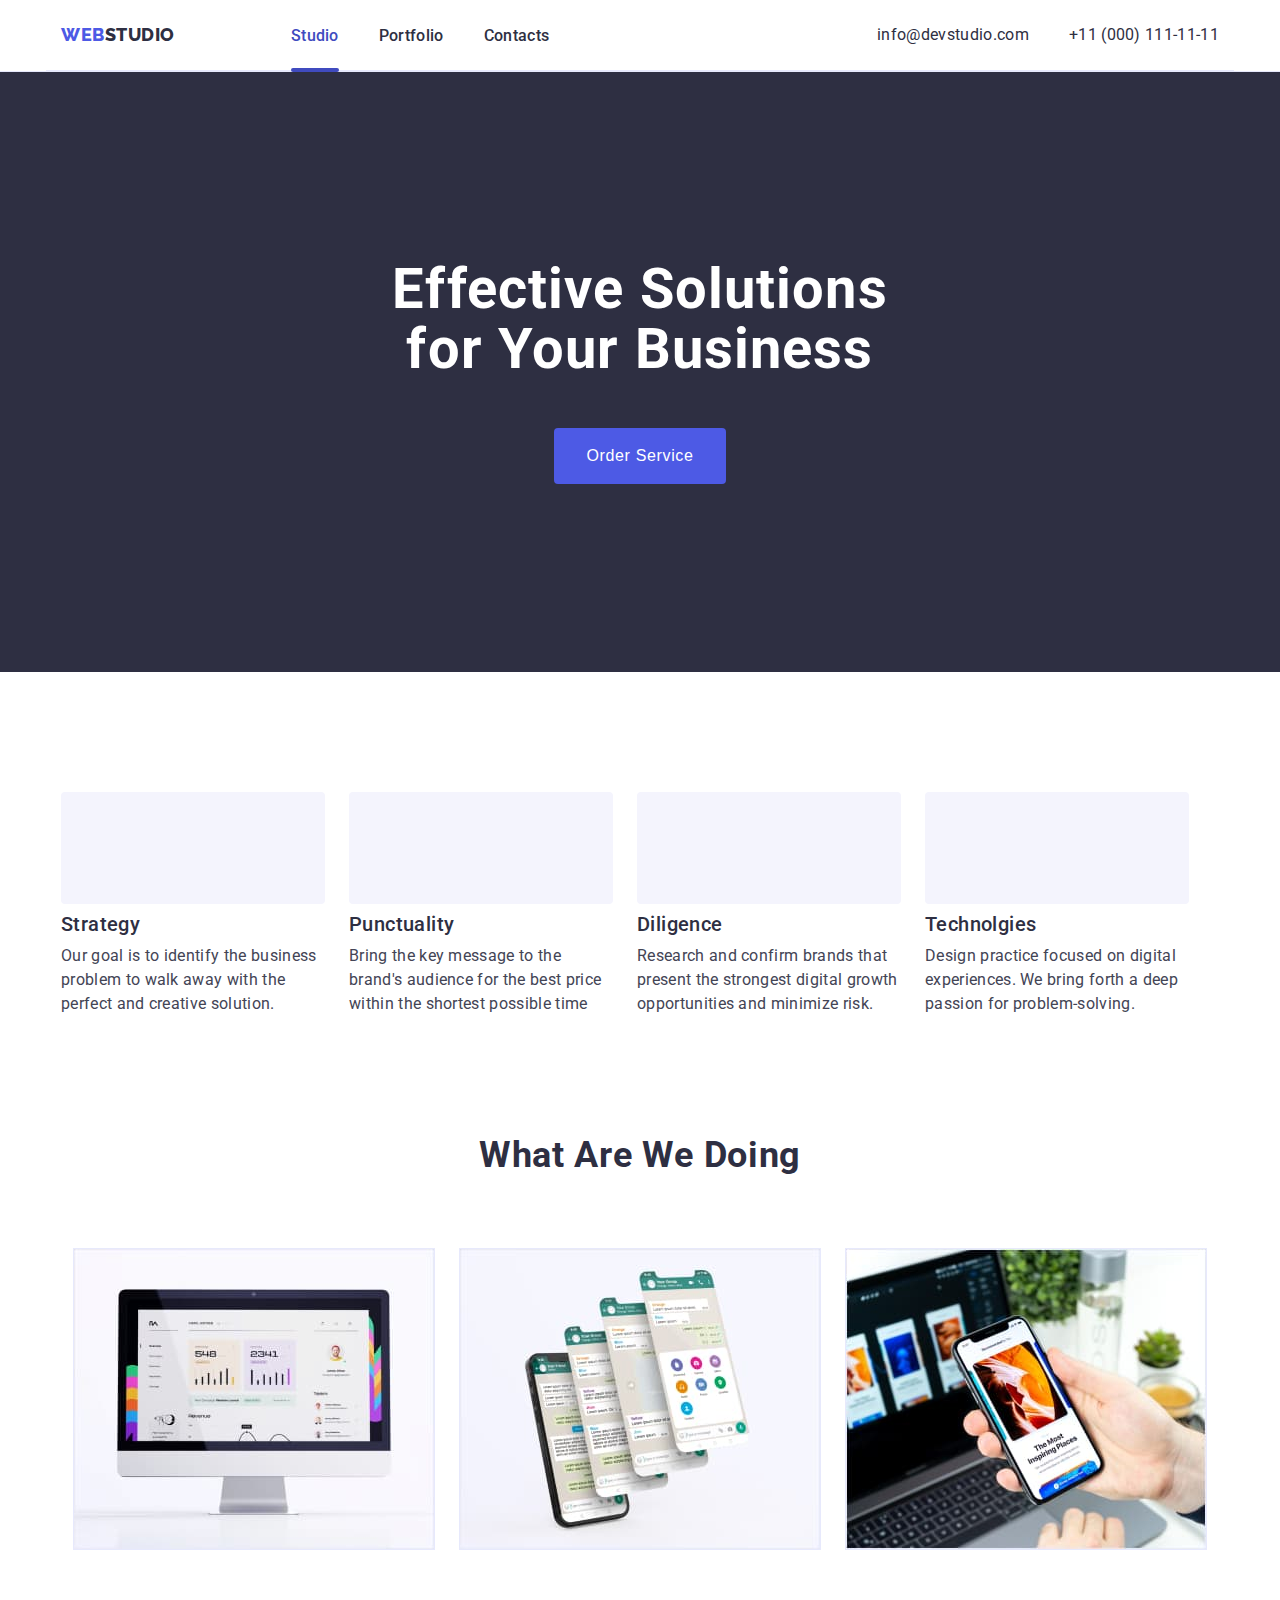
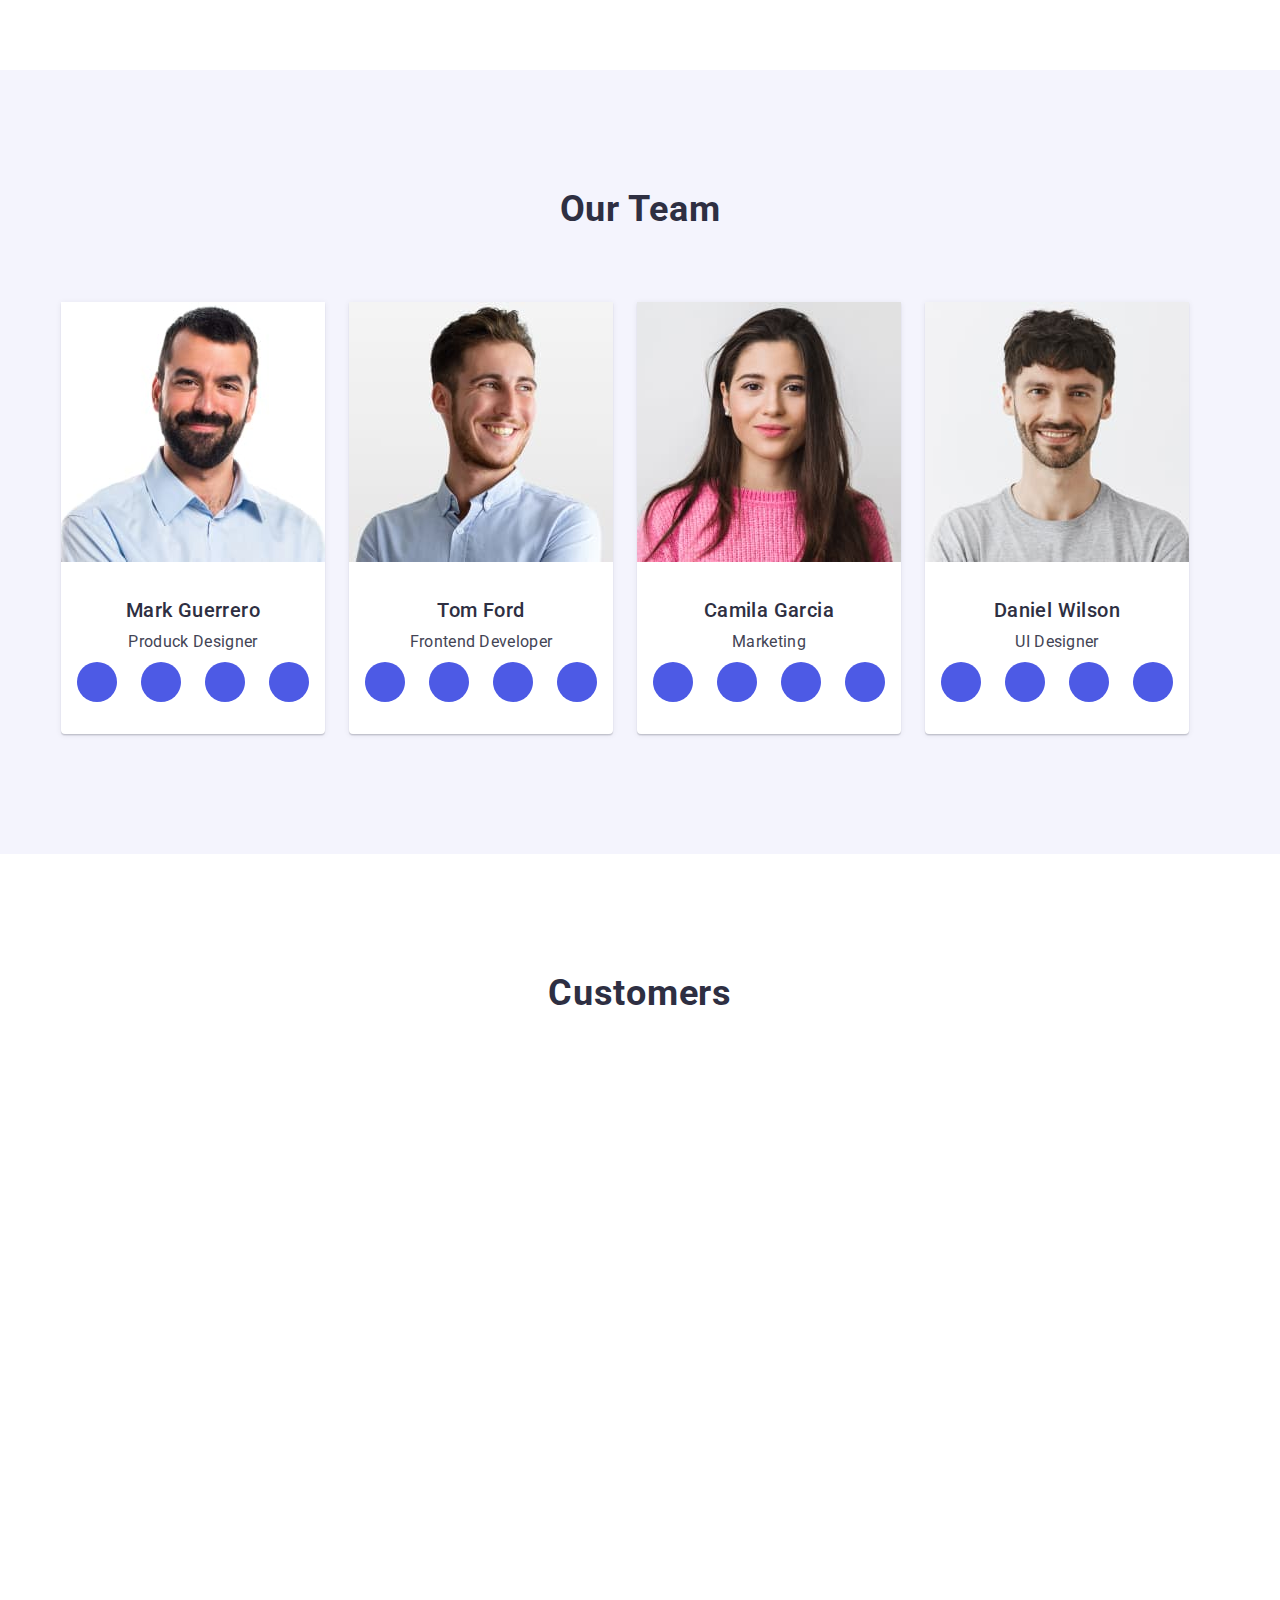
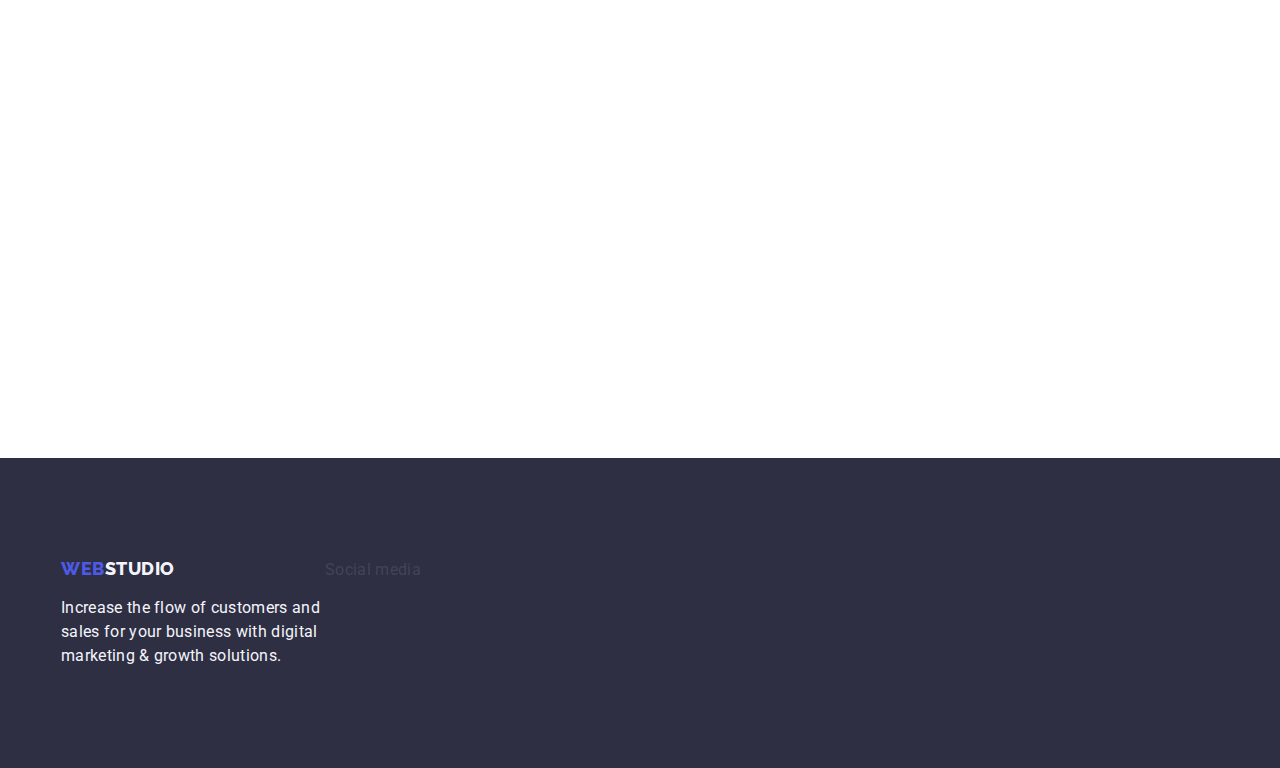
==== commit 90db6af7: "Update index.html" ====
--- a/index.html
+++ b/index.html
@@ -66,7 +66,7 @@
             <li class="feature-item">
               <div class="feature-icons">
                 <svg class="feature-icons-item">
-                  <use href="./images/icons.svg#icon-antenna"></use>
+                  <use href="./images/icons.svg#icon-antenna-1"></use>
                 </svg>
               </div>
               <h3>Strategy</h3>
@@ -78,7 +78,7 @@
             <li class="feature-item">
               <div class="feature-icons">
                 <svg class="feature-icons-item">
-                  <use href="./images/icons.svg#icon-clock"></use>
+                  <use href="./images/icons.svg#icon-clock-1"></use>
                 </svg>
               </div>
               <h3>Punctuality</h3>
@@ -90,7 +90,7 @@
             <li class="feature-item">
               <div class="feature-icons">
                 <svg class="feature-icons-item">
-                  <use href="./images/icons.svg#icon-diagram"></use>
+                  <use href="./images/icons.svg#icon-diagram-1"></use>
                 </svg>
               </div>
 
@@ -103,7 +103,7 @@
             <li class="feature-item">
               <div class="feature-icons">
                 <svg class="feature-icons-item">
-                  <use href="./images/icons.svg#icon-astronaut"></use>
+                  <use href="./images/icons.svg#icon-astronaut-1"></use>
                 </svg>
               </div>
               <h3>Technolgies</h3>
@@ -166,37 +166,37 @@
                     <div class="team-sm">
                       <a href="#">
                         <svg class="team-sm-item">
-                          <use href="./images/icons.svg#icon-instagram"></use>
-                        </svg>
-                      </a>
-                    </div>
-                  </li>
-
-                  <li>
-                    <div class="team-sm">
-                      <a href="#">
-                        <svg class="team-sm-item">
-                          <use href="./images/icons.svg#icon-twitter"></use>
-                        </svg>
-                      </a>
-                    </div>
-                  </li>
-
-                  <li>
-                    <div class="team-sm">
-                      <a href="#">
-                        <svg class="team-sm-item">
-                          <use href="./images/icons.svg#icon-facebook"></use>
-                        </svg>
-                      </a>
-                    </div>
-                  </li>
-
-                  <li>
-                    <div class="team-sm">
-                      <a href="#">
-                        <svg class="team-sm-item">
-                          <use href="./images/icons.svg#icon-linkedin"></use>
+                          <use href="./images/icons.svg#icon-instagram-2"></use>
+                        </svg>
+                      </a>
+                    </div>
+                  </li>
+
+                  <li>
+                    <div class="team-sm">
+                      <a href="#">
+                        <svg class="team-sm-item">
+                          <use href="./images/icons.svg#icon-twitter-1"></use>
+                        </svg>
+                      </a>
+                    </div>
+                  </li>
+
+                  <li>
+                    <div class="team-sm">
+                      <a href="#">
+                        <svg class="team-sm-item">
+                          <use href="./images/icons.svg#icon-facebook-1"></use>
+                        </svg>
+                      </a>
+                    </div>
+                  </li>
+
+                  <li>
+                    <div class="team-sm">
+                      <a href="#">
+                        <svg class="team-sm-item">
+                          <use href="./images/icons.svg#icon-linkedin-1"></use>
                         </svg>
                       </a>
                     </div>
@@ -219,37 +219,37 @@
                     <div class="team-sm">
                       <a href="#">
                         <svg class="team-sm-item">
-                          <use href="./images/icons.svg#icon-instagram"></use>
-                        </svg>
-                      </a>
-                    </div>
-                  </li>
-
-                  <li>
-                    <div class="team-sm">
-                      <a href="#">
-                        <svg class="team-sm-item">
-                          <use href="./images/icons.svg#icon-twitter"></use>
-                        </svg>
-                      </a>
-                    </div>
-                  </li>
-
-                  <li>
-                    <div class="team-sm">
-                      <a href="#">
-                        <svg class="team-sm-item">
-                          <use href="./images/icons.svg#icon-facebook"></use>
-                        </svg>
-                      </a>
-                    </div>
-                  </li>
-
-                  <li>
-                    <div class="team-sm">
-                      <a href="#">
-                        <svg class="team-sm-item">
-                          <use href="./images/icons.svg#icon-linkedin"></use>
+                          <use href="./images/icons.svg#icon-instagram-2"></use>
+                        </svg>
+                      </a>
+                    </div>
+                  </li>
+
+                  <li>
+                    <div class="team-sm">
+                      <a href="#">
+                        <svg class="team-sm-item">
+                          <use href="./images/icons.svg#icon-twitter-1"></use>
+                        </svg>
+                      </a>
+                    </div>
+                  </li>
+
+                  <li>
+                    <div class="team-sm">
+                      <a href="#">
+                        <svg class="team-sm-item">
+                          <use href="./images/icons.svg#icon-facebook-1"></use>
+                        </svg>
+                      </a>
+                    </div>
+                  </li>
+
+                  <li>
+                    <div class="team-sm">
+                      <a href="#">
+                        <svg class="team-sm-item">
+                          <use href="./images/icons.svg#icon-linkedin-1"></use>
                         </svg>
                       </a>
                     </div>
@@ -272,37 +272,37 @@
                     <div class="team-sm">
                       <a href="#">
                         <svg class="team-sm-item">
-                          <use href="./images/icons.svg#icon-instagram"></use>
-                        </svg>
-                      </a>
-                    </div>
-                  </li>
-
-                  <li>
-                    <div class="team-sm">
-                      <a href="#">
-                        <svg class="team-sm-item">
-                          <use href="./images/icons.svg#icon-twitter"></use>
-                        </svg>
-                      </a>
-                    </div>
-                  </li>
-
-                  <li>
-                    <div class="team-sm">
-                      <a href="#">
-                        <svg class="team-sm-item">
-                          <use href="./images/icons.svg#icon-facebook"></use>
-                        </svg>
-                      </a>
-                    </div>
-                  </li>
-
-                  <li>
-                    <div class="team-sm">
-                      <a href="#">
-                        <svg class="team-sm-item">
-                          <use href="./images/icons.svg#icon-linkedin"></use>
+                          <use href="./images/icons.svg#icon-instagram-2"></use>
+                        </svg>
+                      </a>
+                    </div>
+                  </li>
+
+                  <li>
+                    <div class="team-sm">
+                      <a href="#">
+                        <svg class="team-sm-item">
+                          <use href="./images/icons.svg#icon-twitter-1"></use>
+                        </svg>
+                      </a>
+                    </div>
+                  </li>
+
+                  <li>
+                    <div class="team-sm">
+                      <a href="#">
+                        <svg class="team-sm-item">
+                          <use href="./images/icons.svg#icon-facebook-1"></use>
+                        </svg>
+                      </a>
+                    </div>
+                  </li>
+
+                  <li>
+                    <div class="team-sm">
+                      <a href="#">
+                        <svg class="team-sm-item">
+                          <use href="./images/icons.svg#icon-linkedin-1"></use>
                         </svg>
                       </a>
                     </div>
@@ -325,37 +325,37 @@
                     <div class="team-sm">
                       <a href="#">
                         <svg class="team-sm-item">
-                          <use href="./images/icons.svg#icon-instagram"></use>
-                        </svg>
-                      </a>
-                    </div>
-                  </li>
-
-                  <li>
-                    <div class="team-sm">
-                      <a href="#">
-                        <svg class="team-sm-item">
-                          <use href="./images/icons.svg#icon-twitter"></use>
-                        </svg>
-                      </a>
-                    </div>
-                  </li>
-
-                  <li>
-                    <div class="team-sm">
-                      <a href="#">
-                        <svg class="team-sm-item">
-                          <use href="./images/icons.svg#icon-facebook"></use>
-                        </svg>
-                      </a>
-                    </div>
-                  </li>
-
-                  <li>
-                    <div class="team-sm">
-                      <a href="#">
-                        <svg class="team-sm-item">
-                          <use href="./images/icons.svg#icon-linkedin"></use>
+                          <use href="./images/icons.svg#icon-instagram-2"></use>
+                        </svg>
+                      </a>
+                    </div>
+                  </li>
+
+                  <li>
+                    <div class="team-sm">
+                      <a href="#">
+                        <svg class="team-sm-item">
+                          <use href="./images/icons.svg#icon-twitter-1"></use>
+                        </svg>
+                      </a>
+                    </div>
+                  </li>
+
+                  <li>
+                    <div class="team-sm">
+                      <a href="#">
+                        <svg class="team-sm-item">
+                          <use href="./images/icons.svg#icon-facebook-1"></use>
+                        </svg>
+                      </a>
+                    </div>
+                  </li>
+
+                  <li>
+                    <div class="team-sm">
+                      <a href="#">
+                        <svg class="team-sm-item">
+                          <use href="./images/icons.svg#icon-linkedin-1"></use>
                         </svg>
                       </a>
                     </div>
@@ -369,46 +369,46 @@
       <section>
         <div class="container">
           <h2>Customers</h2>
-          <ul class="customers">
-            <li>
-              <a href="#">
-                <svg class="customers-icons">
-                  <use href="./images/icons.svg#icon-logo-0"></use>
-                </svg>
-              </a>
-            </li>
-            <li>
-              <a href="#">
-                <svg class="customers-icons">
-                  <use href="./images/icons.svg#icon-logo-1"></use>
-                </svg>
-              </a>
-            </li>
-            <li>
-              <a href="#">
-                <svg class="customers-icons">
-                  <use href="./images/icons.svg#icon-logo-2"></use>
-                </svg>
-              </a>
-            </li>
-            <li>
-              <a href="#">
-                <svg class="customers-icons">
-                  <use href="./images/icons.svg#icon-logo-3"></use>
-                </svg>
-              </a>
-            </li>
-            <li>
-              <a href="#">
-                <svg class="customers-icons">
-                  <use href="./images/icons.svg#icon-logo-4"></use>
-                </svg>
-              </a>
-            </li>
-            <li>
-              <a href="#">
-                <svg class="customers-icons">
-                  <use href="./images/icons.svg#icon-logo-5"></use>
+          <ul class="custom">
+            <li>
+              <a href="#">
+                <svg class="custom-icons">
+                  <use href="./images/icons.svg#icon-Logo"></use>
+                </svg>
+              </a>
+            </li>
+            <li>
+              <a href="#">
+                <svg class="custom-icons">
+                  <use href="./images/icons.svg#icon-Client-2"></use>
+                </svg>
+              </a>
+            </li>
+            <li>
+              <a href="#">
+                <svg class="custom-icons">
+                  <use href="./images/icons.svg#icon-Client-3"></use>
+                </svg>
+              </a>
+            </li>
+            <li>
+              <a href="#">
+                <svg class="custom-icons">
+                  <use href="./images/icons.svg#icon-Client-4"></use>
+                </svg>
+              </a>
+            </li>
+            <li>
+              <a href="#">
+                <svg class="custom-icons">
+                  <use href="./images/icons.svg#icon-Client-5"></use>
+                </svg>
+              </a>
+            </li>
+            <li>
+              <a href="#">
+                <svg class="custom-icons">
+                  <use href="./images/icons.svg#icon-Client-6"></use>
                 </svg>
               </a>
             </li>
@@ -429,44 +429,44 @@
             </p>
           </li>
           <li>
-            <div class="footer-sm">
-              <p class="sm-text">Social media</p>
-              <ul class="sm">
+            <div class="footer-social">
+              <p class="social-text">Social media</p>
+              <ul class="social">
                 <li>
-                  <div class="sm-icons">
+                  <div class="social-icons">
                     <a href="#">
-                      <svg class="sm-icons-item">
-                        <use href="./images/icons.svg#icon-instagram"></use>
+                      <svg class="social-icons-item">
+                        <use href="./images/icons.svg#icon-instagram-2"></use>
                       </svg>
                     </a>
                   </div>
                 </li>
 
                 <li>
-                  <div class="sm-icons">
+                  <div class="social-icons">
                     <a href="#">
-                      <svg class="sm-icons-item">
-                        <use href="./images/icons.svg#icon-twitter"></use>
+                      <svg class="social-icons-item">
+                        <use href="./images/icons.svg#icon-twitter-1"></use>
                       </svg>
                     </a>
                   </div>
                 </li>
 
                 <li>
-                  <div class="sm-icons">
+                  <div class="social-icons">
                     <a href="#">
-                      <svg class="sm-icons-item">
-                        <use href="./images/icons.svg#icon-facebook"></use>
+                      <svg class="social-icons-item">
+                        <use href="./images/icons.svg#icon-facebook-1"></use>
                       </svg>
                     </a>
                   </div>
                 </li>
 
                 <li>
-                  <div class="sm-icons">
+                  <div class="social-icons">
                     <a href="#">
-                      <svg class="sm-icons-item">
-                        <use href="./images/icons.svg#icon-linkedin"></use>
+                      <svg class="social-icons-item">
+                        <use href="./images/icons.svg#icon-linkedin-1"></use>
                       </svg>
                     </a>
                   </div>
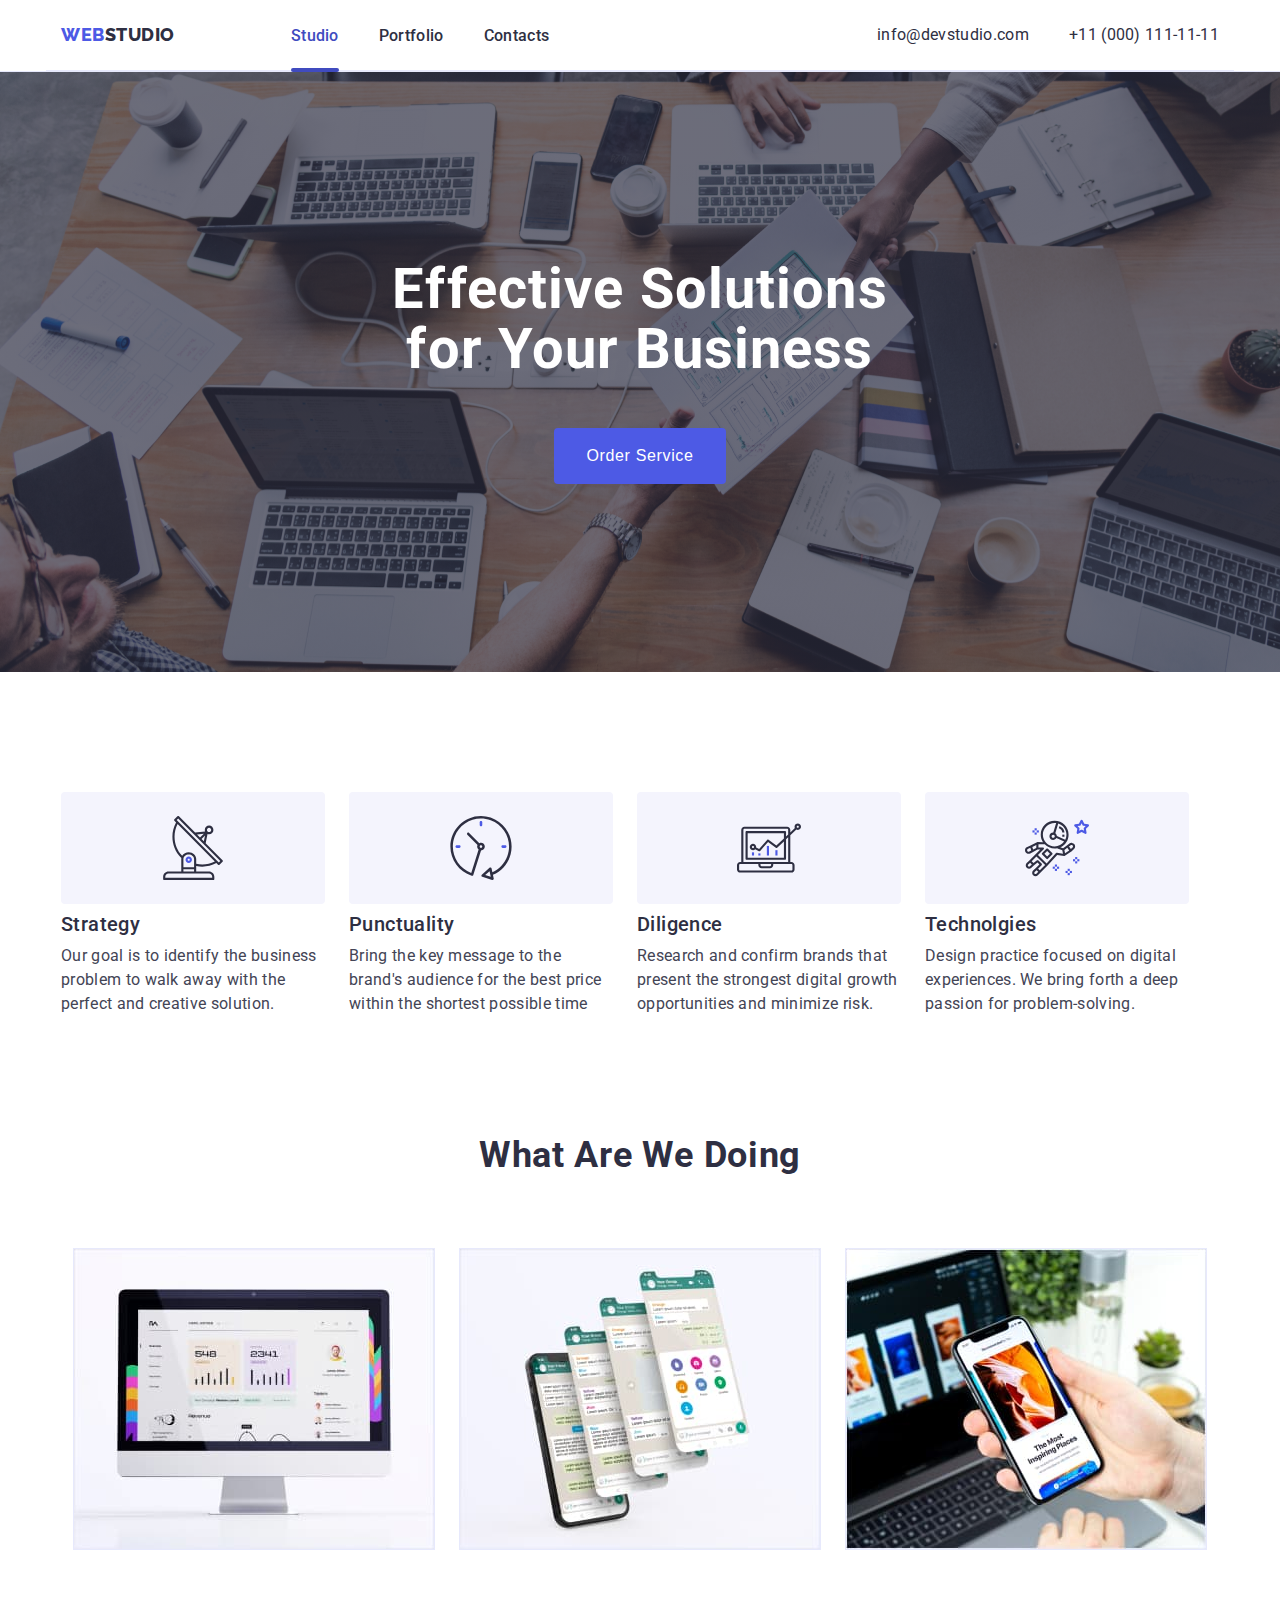
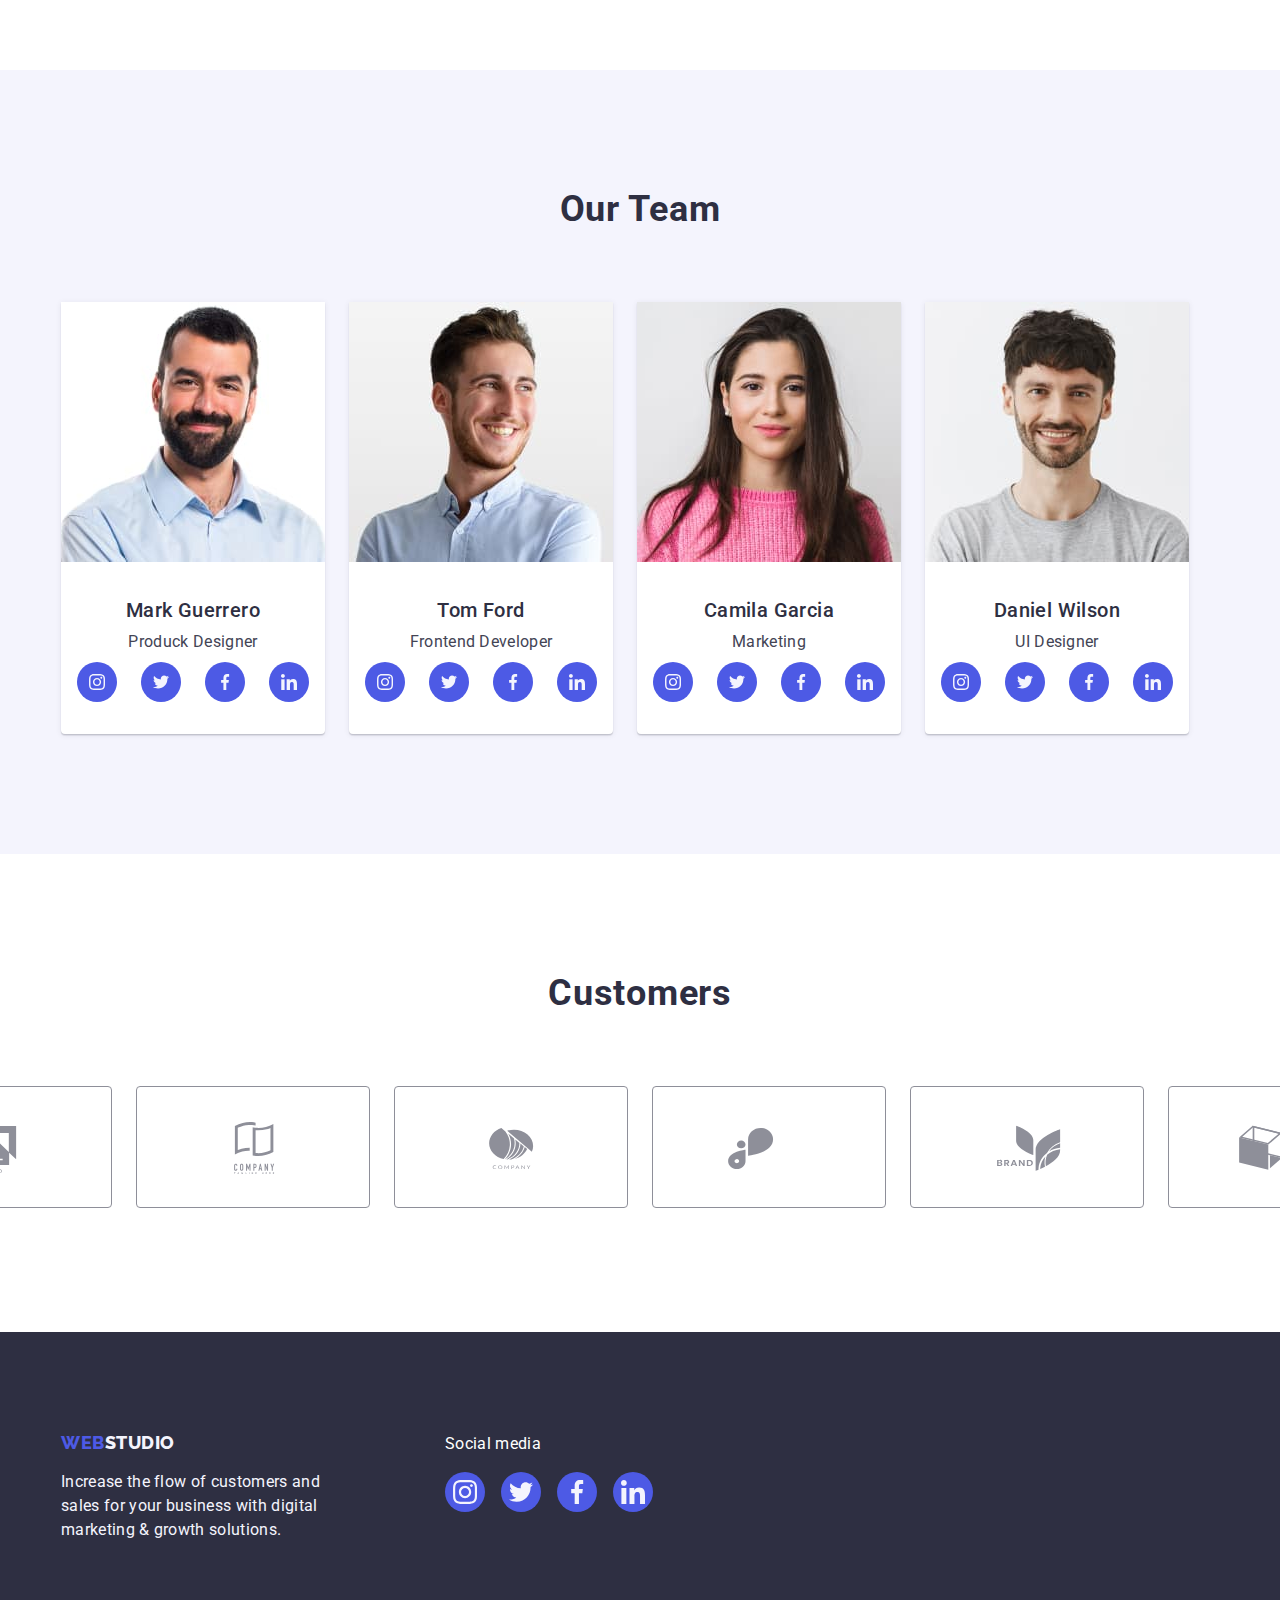
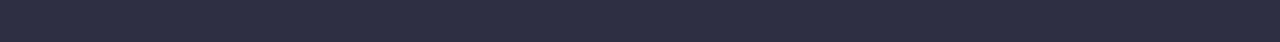
==== commit 771ac850: "Update index.html" ====
--- a/index.html
+++ b/index.html
@@ -373,7 +373,7 @@
             <li>
               <a href="#">
                 <svg class="custom-icons">
-                  <use href="./images/icons.svg#icon-Logo"></use>
+                  <use href="./images/icons.svg#icon-Client-1"></use>
                 </svg>
               </a>
             </li>
--- a/css/styles.css
+++ b/css/styles.css
@@ -151,15 +151,6 @@
   gap: 40px;
   padding-right: 40px;
 }
-
-/*.current {
-  display: flex;
-  width: 48px;
-  flex-direction: column;
-  justify-content: center;
-  align-items: flex-start;
-}*/
-
 .current-link-portfolio {
   position: relative;
 }
@@ -188,7 +179,7 @@
       var(--grey, rgba(46, 47, 66, 0.7)),
       var(--grey, rgba(46, 47, 66, 0.7))
     ),
-    url(../images/hero.jpg);
+    url(../images/people-office-1.jpg);
   text-align: center;
 }
 
@@ -352,7 +343,7 @@
   cursor: pointer;
 }
 
-.customers {
+.custom {
   padding-top: 72px;
   display: flex;
   justify-content: center;
@@ -360,7 +351,7 @@
   gap: 24px;
 }
 
-.customers-icons {
+.custom-icons {
   fill: #8e8f99;
   width: 168px;
   height: 88px;
@@ -370,15 +361,15 @@
   border: 1px solid var(--lightslate, #8e8f99);
 }
 
-.customers-icons:focus,
-.customers-icons:hover {
+.custom-icons:focus,
+.custom-icons:hover {
   border-color: var(--ocean);
   fill: var(--ocean);
-  transition: color var(--transition), background-color var(--transition),
-    box-shadow var(--transition);
-}
-
-.customers-icons:hover {
+  transition: color var(--transition),
+    background-color var(--transition) box-shadow var(--transition);
+}
+
+.custom-icons:hover {
   cursor: pointer;
 }
 
@@ -417,12 +408,12 @@
   justify-content: center;
   flex-shrink: 0;
 }
-.footer-sm {
+.footer-social {
   padding-left: 120px;
   display: block;
   flex-direction: column;
 }
-.sm-text {
+.social-text {
   color: var(--white, #fff);
   font-size: 16px;
   line-height: 1.5;
@@ -430,31 +421,31 @@
   margin-top: 100;
   padding-bottom: 16px;
 }
-.sm {
+.social {
   display: inline-flex;
   align-items: flex-start;
   gap: 16px;
 }
 
-.sm-icons {
+.social-icons {
   background-color: var(--iris);
   border-radius: 50%;
   width: 40px;
   height: 40px;
 }
-.sm-icons-item {
+.social-icons-item {
   margin: 8px;
   width: 24px;
   height: 24px;
 }
 
-.sm-icons:focus,
-.sm-icons:hover {
+.social-icons:focus,
+.social-icons:hover {
   background-color: var(--green, #31d0aa);
   transition: color var(--transition), background-color var(--transition),
     box-shadow var(--transition);
 }
-.sm-icons:hover {
+.social-icons:hover {
   cursor: pointer;
 }
 
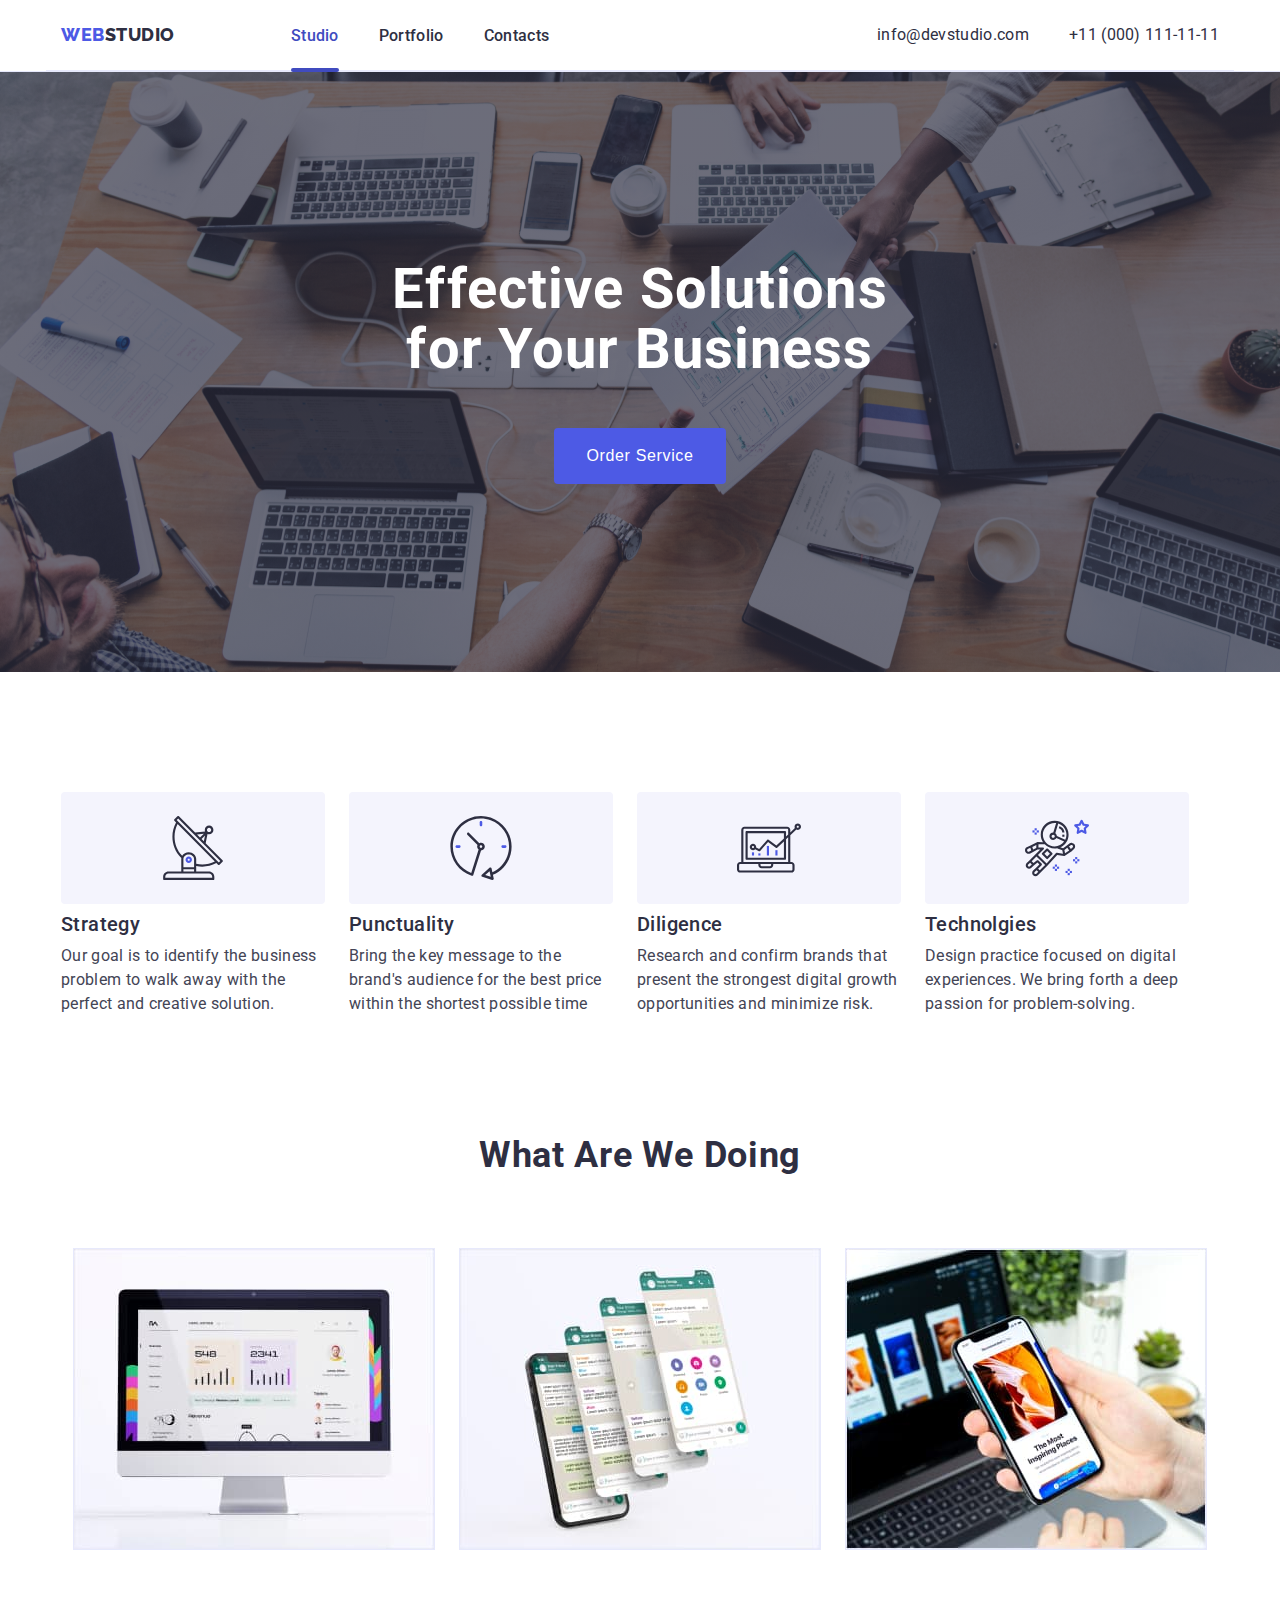
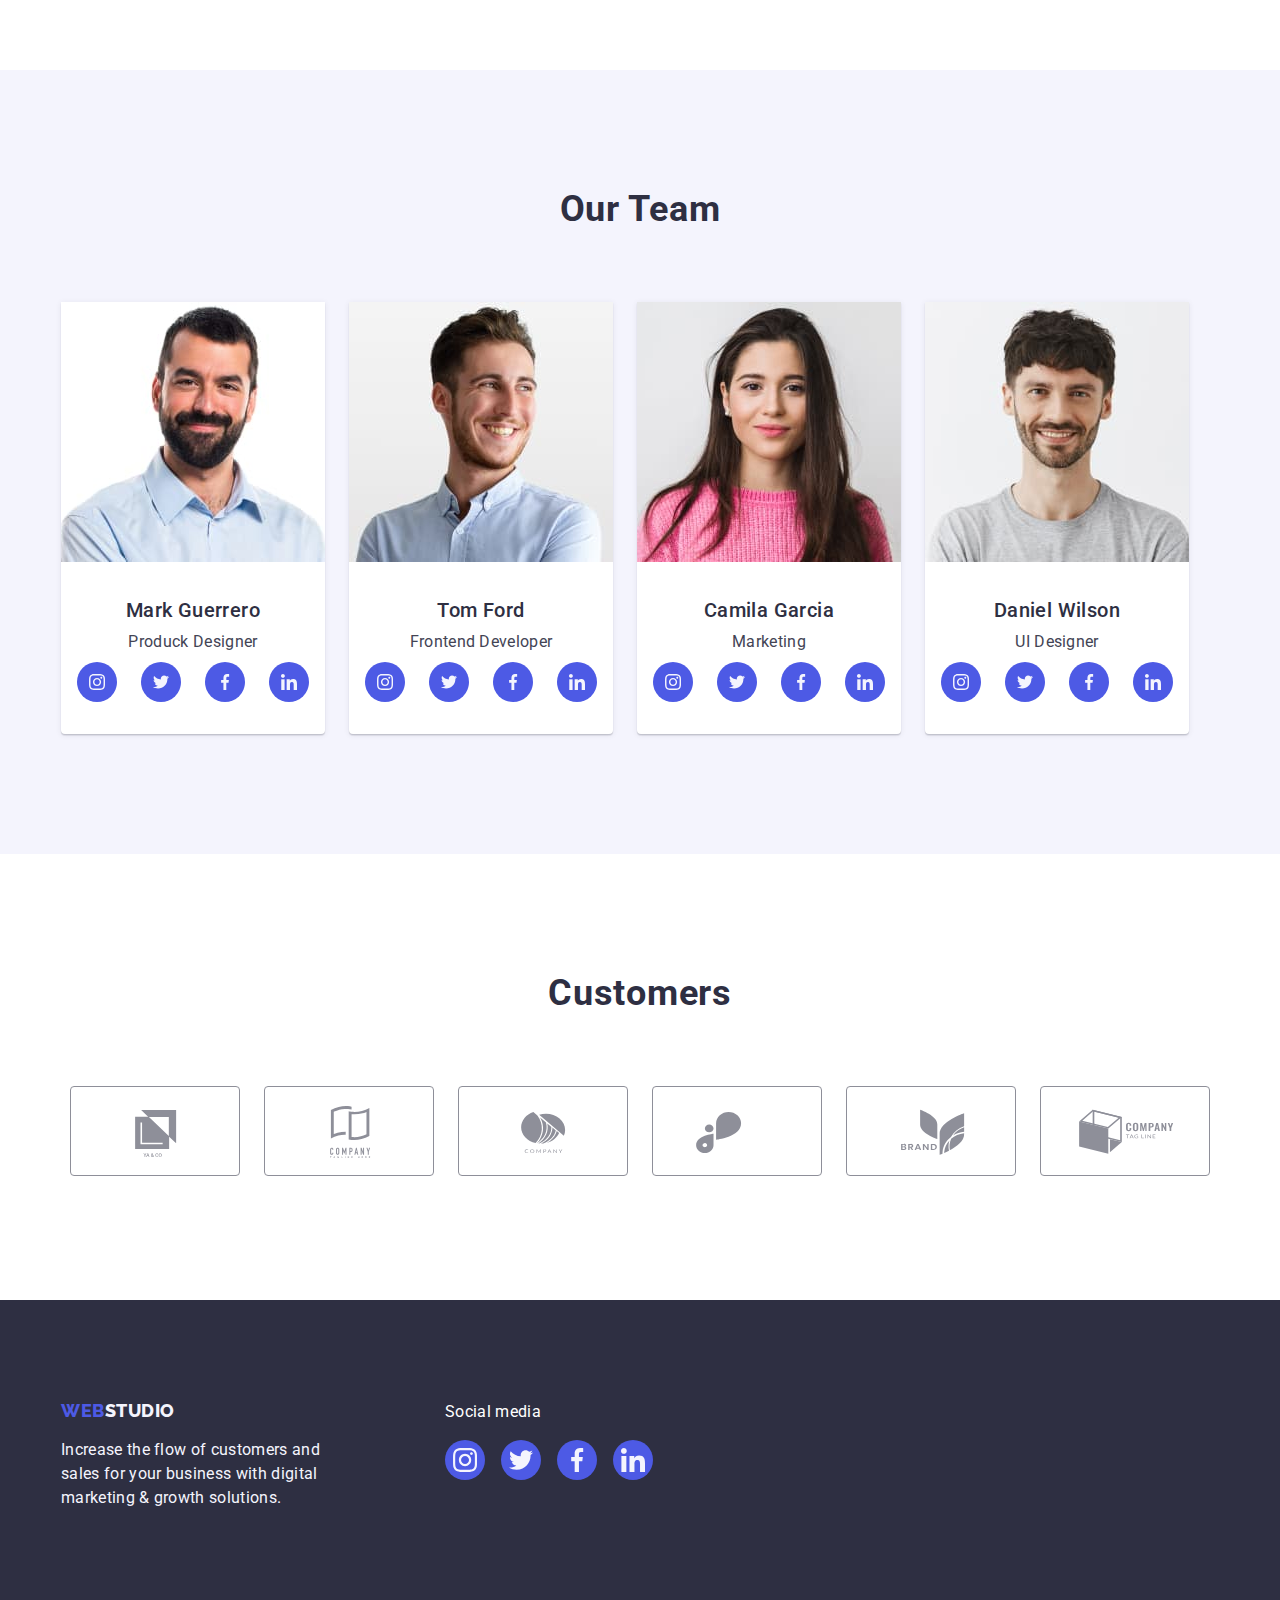
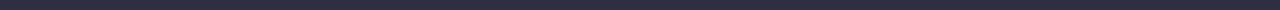
==== commit c5d0f410: "Update index.html" ====
--- a/index.html
+++ b/index.html
@@ -161,11 +161,11 @@
               <div class="team-card-description">
                 <h3>Mark Guerrero</h3>
                 <p>Produck Designer</p>
-                <ul class="sm-team-links">
-                  <li>
-                    <div class="team-sm">
-                      <a href="#">
-                        <svg class="team-sm-item">
+                <ul class="social-team-links">
+                  <li>
+                    <div class="team-social">
+                      <a href="#">
+                        <svg class="team-social-item">
                           <use href="./images/icons.svg#icon-instagram-2"></use>
                         </svg>
                       </a>
@@ -173,9 +173,9 @@
                   </li>
 
                   <li>
-                    <div class="team-sm">
-                      <a href="#">
-                        <svg class="team-sm-item">
+                    <div class="team-social">
+                      <a href="#">
+                        <svg class="team-social-item">
                           <use href="./images/icons.svg#icon-twitter-1"></use>
                         </svg>
                       </a>
@@ -183,9 +183,9 @@
                   </li>
 
                   <li>
-                    <div class="team-sm">
-                      <a href="#">
-                        <svg class="team-sm-item">
+                    <div class="team-social">
+                      <a href="#">
+                        <svg class="team-social-item">
                           <use href="./images/icons.svg#icon-facebook-1"></use>
                         </svg>
                       </a>
@@ -193,9 +193,9 @@
                   </li>
 
                   <li>
-                    <div class="team-sm">
-                      <a href="#">
-                        <svg class="team-sm-item">
+                    <div class="team-social">
+                      <a href="#">
+                        <svg class="team-social-item">
                           <use href="./images/icons.svg#icon-linkedin-1"></use>
                         </svg>
                       </a>
@@ -214,11 +214,11 @@
               <div class="team-card-description">
                 <h3>Tom Ford</h3>
                 <p>Frontend Developer</p>
-                <ul class="sm-team-links">
-                  <li>
-                    <div class="team-sm">
-                      <a href="#">
-                        <svg class="team-sm-item">
+                <ul class="social-team-links">
+                  <li>
+                    <div class="team-social">
+                      <a href="#">
+                        <svg class="team-social-item">
                           <use href="./images/icons.svg#icon-instagram-2"></use>
                         </svg>
                       </a>
@@ -226,9 +226,9 @@
                   </li>
 
                   <li>
-                    <div class="team-sm">
-                      <a href="#">
-                        <svg class="team-sm-item">
+                    <div class="team-social">
+                      <a href="#">
+                        <svg class="team-social-item">
                           <use href="./images/icons.svg#icon-twitter-1"></use>
                         </svg>
                       </a>
@@ -236,9 +236,9 @@
                   </li>
 
                   <li>
-                    <div class="team-sm">
-                      <a href="#">
-                        <svg class="team-sm-item">
+                    <div class="team-social">
+                      <a href="#">
+                        <svg class="team-social-item">
                           <use href="./images/icons.svg#icon-facebook-1"></use>
                         </svg>
                       </a>
@@ -246,9 +246,9 @@
                   </li>
 
                   <li>
-                    <div class="team-sm">
-                      <a href="#">
-                        <svg class="team-sm-item">
+                    <div class="team-social">
+                      <a href="#">
+                        <svg class="team-social-item">
                           <use href="./images/icons.svg#icon-linkedin-1"></use>
                         </svg>
                       </a>
@@ -267,11 +267,11 @@
               <div class="team-card-description">
                 <h3>Camila Garcia</h3>
                 <p>Marketing</p>
-                <ul class="sm-team-links">
-                  <li>
-                    <div class="team-sm">
-                      <a href="#">
-                        <svg class="team-sm-item">
+                <ul class="social-team-links">
+                  <li>
+                    <div class="team-social">
+                      <a href="#">
+                        <svg class="team-social-item">
                           <use href="./images/icons.svg#icon-instagram-2"></use>
                         </svg>
                       </a>
@@ -279,9 +279,9 @@
                   </li>
 
                   <li>
-                    <div class="team-sm">
-                      <a href="#">
-                        <svg class="team-sm-item">
+                    <div class="team-social">
+                      <a href="#">
+                        <svg class="team-social-item">
                           <use href="./images/icons.svg#icon-twitter-1"></use>
                         </svg>
                       </a>
@@ -289,9 +289,9 @@
                   </li>
 
                   <li>
-                    <div class="team-sm">
-                      <a href="#">
-                        <svg class="team-sm-item">
+                    <div class="team-social">
+                      <a href="#">
+                        <svg class="team-social-item">
                           <use href="./images/icons.svg#icon-facebook-1"></use>
                         </svg>
                       </a>
@@ -299,9 +299,9 @@
                   </li>
 
                   <li>
-                    <div class="team-sm">
-                      <a href="#">
-                        <svg class="team-sm-item">
+                    <div class="team-social">
+                      <a href="#">
+                        <svg class="team-social-item">
                           <use href="./images/icons.svg#icon-linkedin-1"></use>
                         </svg>
                       </a>
@@ -320,11 +320,11 @@
               <div class="team-card-description">
                 <h3>Daniel Wilson</h3>
                 <p>UI Designer</p>
-                <ul class="sm-team-links">
-                  <li>
-                    <div class="team-sm">
-                      <a href="#">
-                        <svg class="team-sm-item">
+                <ul class="social-team-links">
+                  <li>
+                    <div class="team-social">
+                      <a href="#">
+                        <svg class="team-social-item">
                           <use href="./images/icons.svg#icon-instagram-2"></use>
                         </svg>
                       </a>
@@ -332,9 +332,9 @@
                   </li>
 
                   <li>
-                    <div class="team-sm">
-                      <a href="#">
-                        <svg class="team-sm-item">
+                    <div class="team-social">
+                      <a href="#">
+                        <svg class="team-social-item">
                           <use href="./images/icons.svg#icon-twitter-1"></use>
                         </svg>
                       </a>
@@ -342,9 +342,9 @@
                   </li>
 
                   <li>
-                    <div class="team-sm">
-                      <a href="#">
-                        <svg class="team-sm-item">
+                    <div class="team-social">
+                      <a href="#">
+                        <svg class="team-social-item">
                           <use href="./images/icons.svg#icon-facebook-1"></use>
                         </svg>
                       </a>
@@ -352,9 +352,9 @@
                   </li>
 
                   <li>
-                    <div class="team-sm">
-                      <a href="#">
-                        <svg class="team-sm-item">
+                    <div class="team-social">
+                      <a href="#">
+                        <svg class="team-social-item">
                           <use href="./images/icons.svg#icon-linkedin-1"></use>
                         </svg>
                       </a>
@@ -481,7 +481,7 @@
       <div class="modal">
         <button class="button-close" data-modal-close>
           <svg width="8px" height="8px">
-            <use href="./images/icons.svg#icon-close-black"></use>
+            <use href="./images/icons.svg#icon-close-black-18dp-2-1"></use>
           </svg>
         </button>
       </div>
--- a/css/styles.css
+++ b/css/styles.css
@@ -182,7 +182,6 @@
     url(../images/people-office-1.jpg);
   text-align: center;
 }
-
 .main-text {
   width: 496px;
   padding-top: 188px;
@@ -313,7 +312,7 @@
   line-height: 1.5;
   letter-spacing: 0.32px;
 }
-.sm-team-links {
+.social-team-links {
   margin-top: 8px;
   display: flex;
   justify-content: center;
@@ -321,25 +320,25 @@
   gap: 24px;
 }
 
-.team-sm {
+.team-social {
   background-color: var(--iris);
   border-radius: 50%;
   width: 40px;
   height: 40px;
   flex-shrink: 0;
 }
-.team-sm-item {
+.team-social-item {
   margin: 12px;
   width: 16px;
   height: 16px;
 }
-.team-sm:hover,
-.team-sm:focus {
+.team-social:hover,
+.team-social:focus {
   background-color: var(--ocean, #404bbf);
   transition: color var(--transition), background-color var(--transition),
     box-shadow var(--transition);
 }
-.team-sm:hover {
+.team-social:hover {
   cursor: pointer;
 }
 
@@ -356,7 +355,6 @@
   width: 168px;
   height: 88px;
   flex-shrink: 0;
-  padding: 16px 32px;
   border-radius: 4px;
   border: 1px solid var(--lightslate, #8e8f99);
 }
